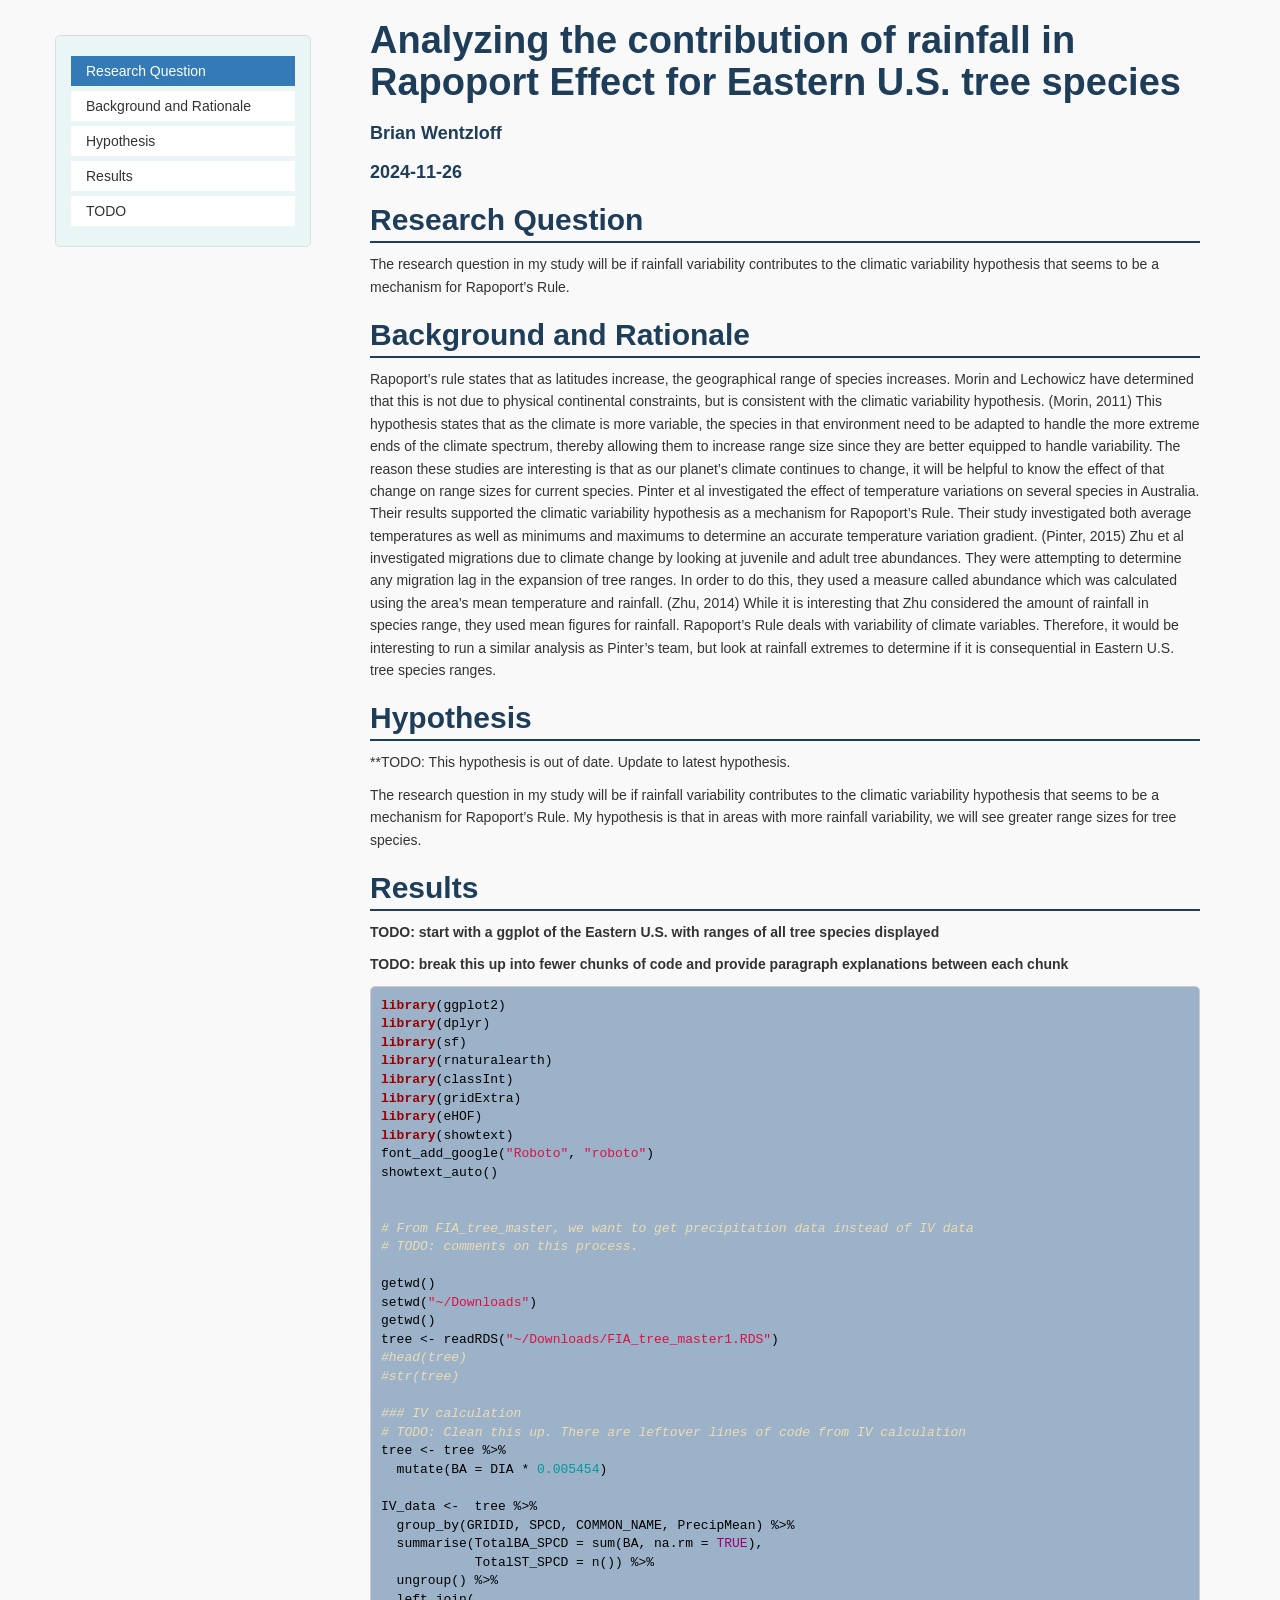
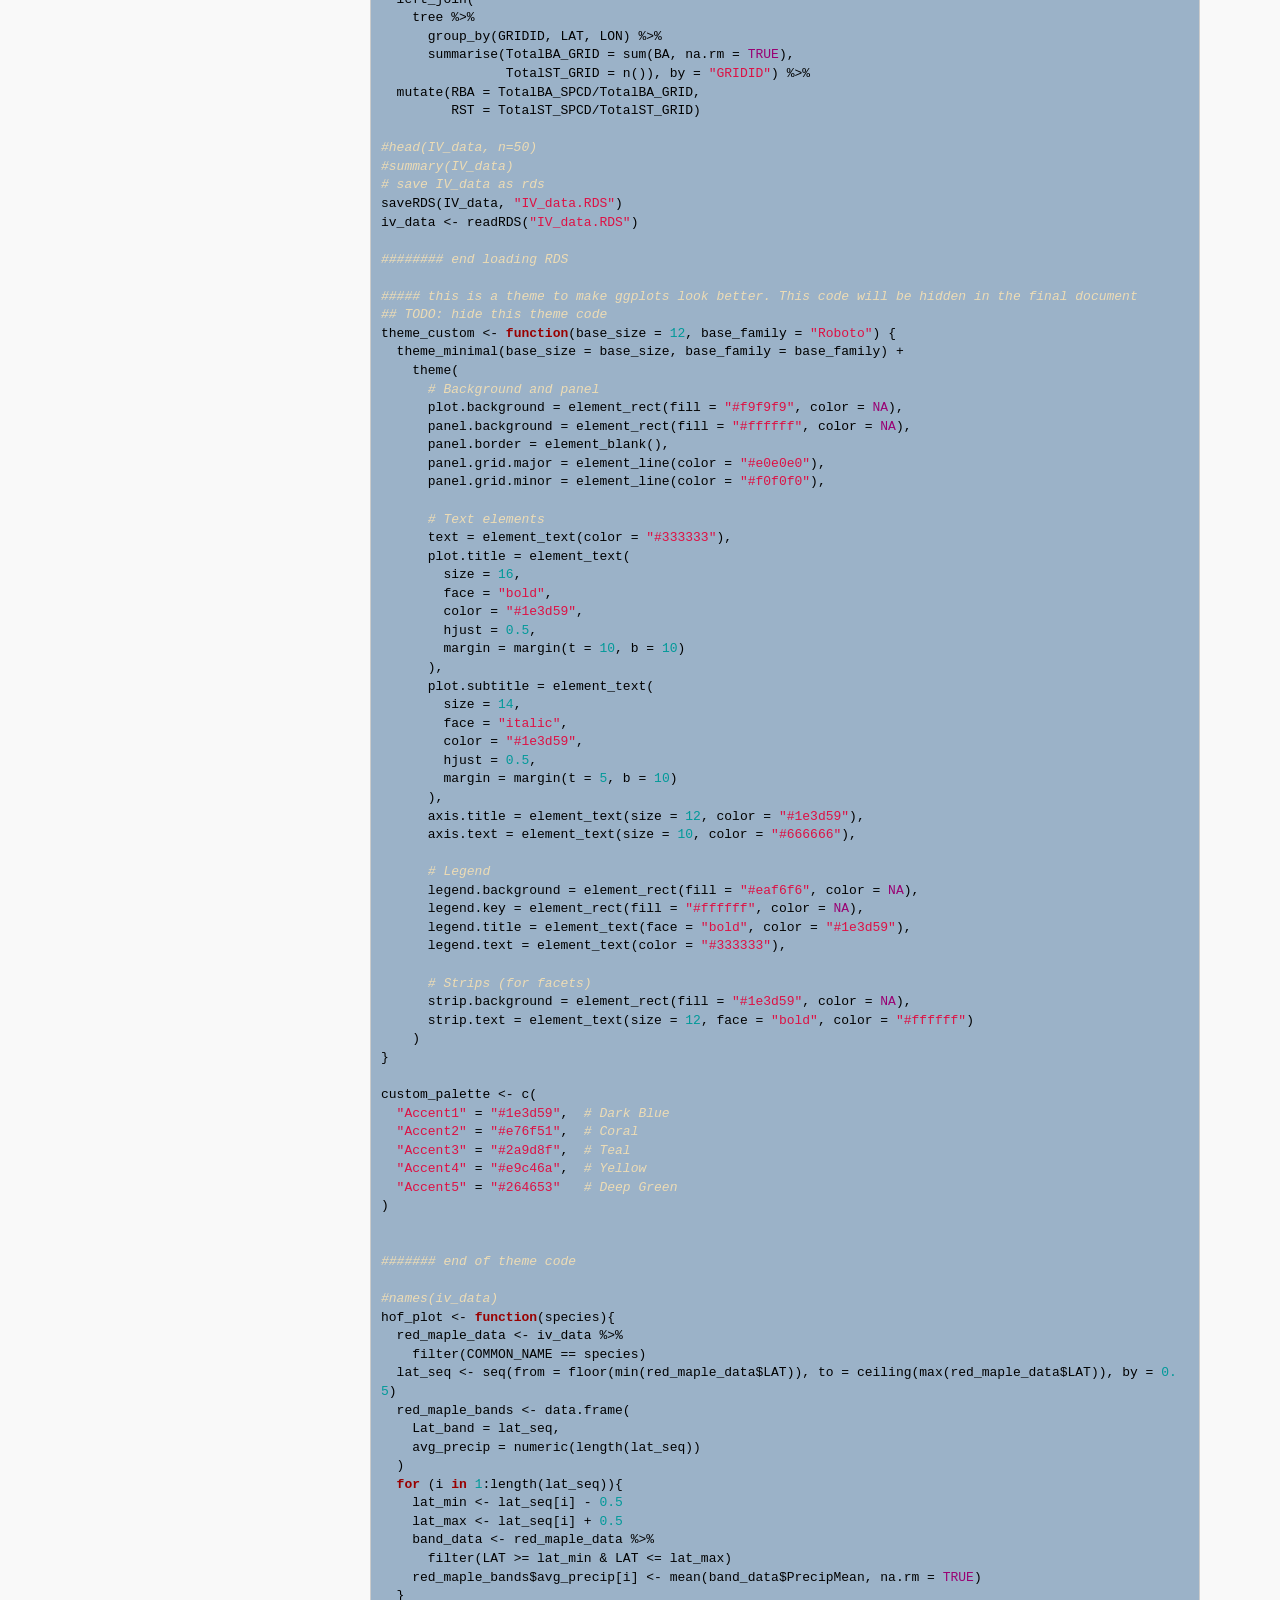
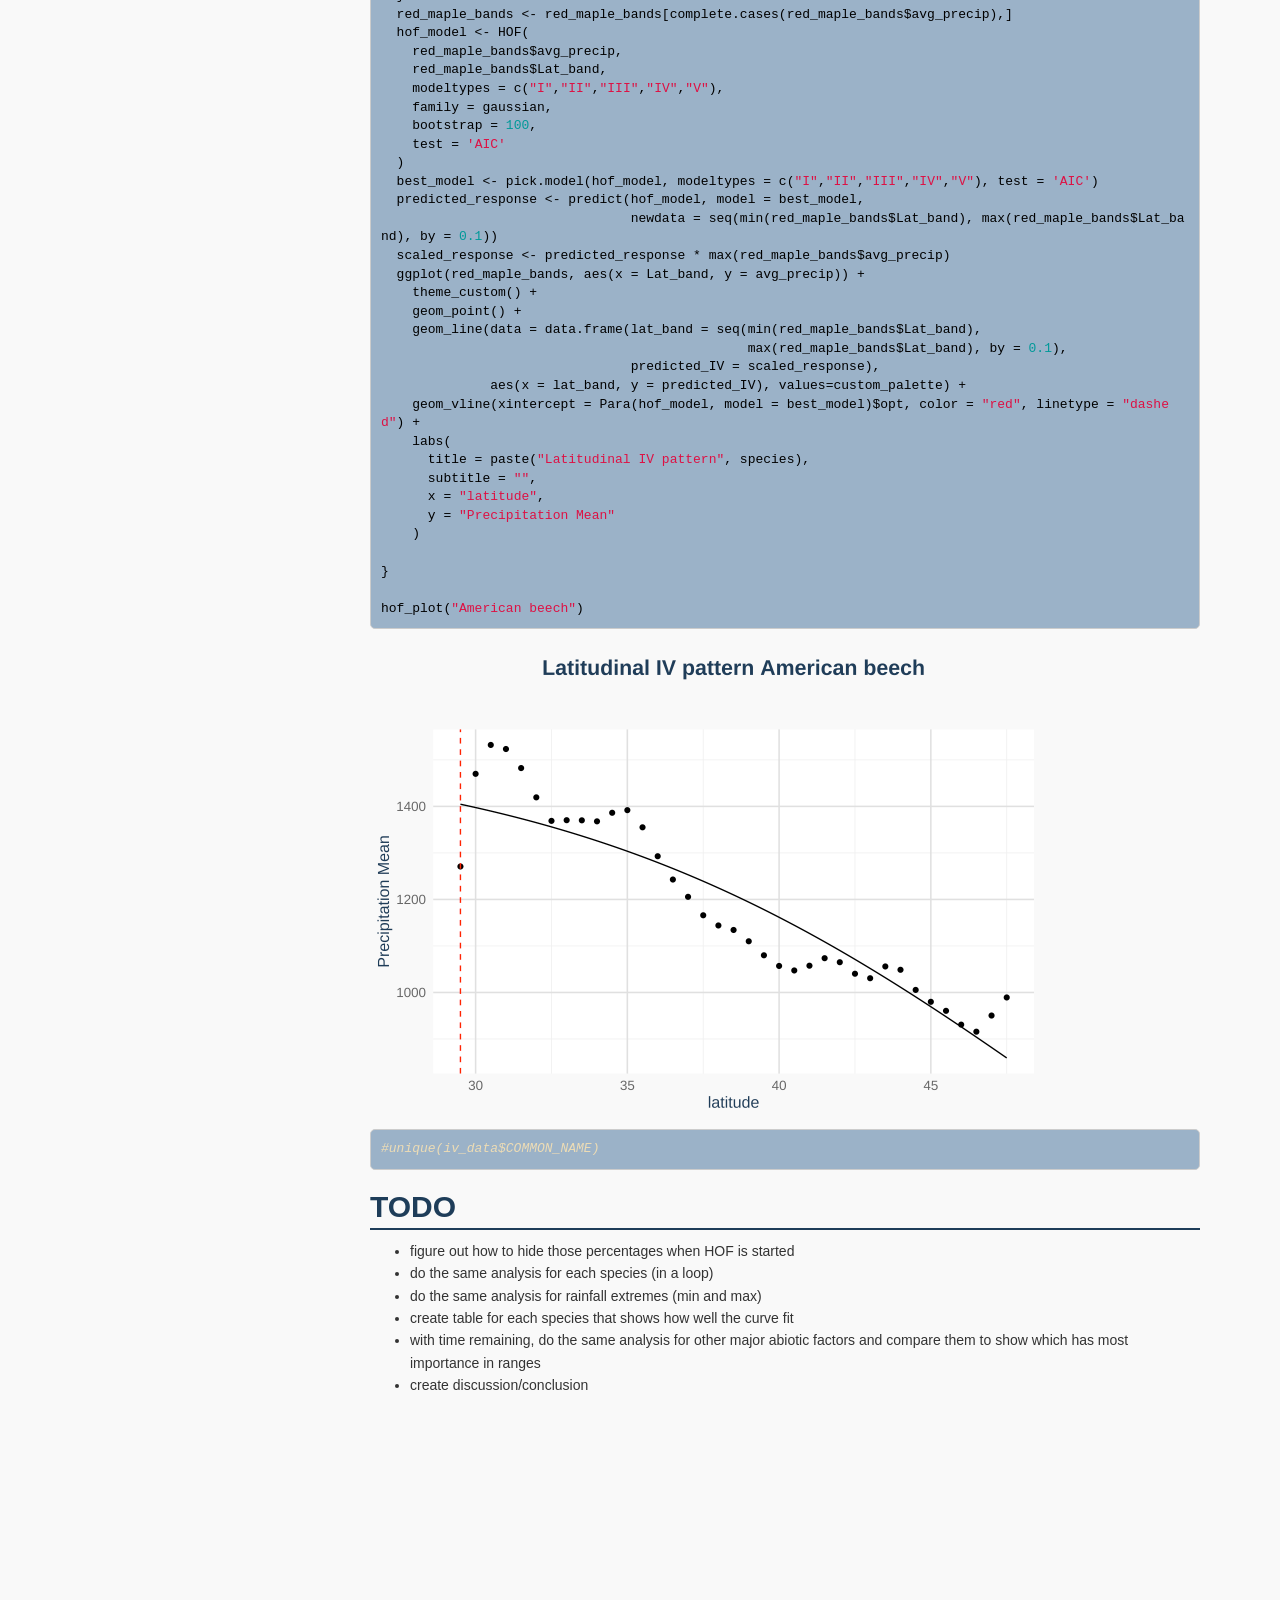
==== final-project.html @ be0e430e "Add files via upload" ====
<!DOCTYPE html>

<html>

<head>

<meta charset="utf-8" />
<meta name="generator" content="pandoc" />
<meta http-equiv="X-UA-Compatible" content="IE=EDGE" />


<meta name="author" content="Brian Wentzloff" />

<meta name="date" content="2024-11-26" />

<title>Analyzing the contribution of rainfall in Rapoport Effect for Eastern U.S. tree species</title>

<script>// Pandoc 2.9 adds attributes on both header and div. We remove the former (to
// be compatible with the behavior of Pandoc < 2.8).
document.addEventListener('DOMContentLoaded', function(e) {
  var hs = document.querySelectorAll("div.section[class*='level'] > :first-child");
  var i, h, a;
  for (i = 0; i < hs.length; i++) {
    h = hs[i];
    if (!/^h[1-6]$/i.test(h.tagName)) continue;  // it should be a header h1-h6
    a = h.attributes;
    while (a.length > 0) h.removeAttribute(a[0].name);
  }
});
</script>
<script>/*! jQuery v3.6.0 | (c) OpenJS Foundation and other contributors | jquery.org/license */
!function(e,t){"use strict";"object"==typeof module&&"object"==typeof module.exports?module.exports=e.document?t(e,!0):function(e){if(!e.document)throw new Error("jQuery requires a window with a document");return t(e)}:t(e)}("undefined"!=typeof window?window:this,function(C,e){"use strict";var t=[],r=Object.getPrototypeOf,s=t.slice,g=t.flat?function(e){return t.flat.call(e)}:function(e){return t.concat.apply([],e)},u=t.push,i=t.indexOf,n={},o=n.toString,v=n.hasOwnProperty,a=v.toString,l=a.call(Object),y={},m=function(e){return"function"==typeof e&&"number"!=typeof e.nodeType&&"function"!=typeof e.item},x=function(e){return null!=e&&e===e.window},E=C.document,c={type:!0,src:!0,nonce:!0,noModule:!0};function b(e,t,n){var r,i,o=(n=n||E).createElement("script");if(o.text=e,t)for(r in c)(i=t[r]||t.getAttribute&&t.getAttribute(r))&&o.setAttribute(r,i);n.head.appendChild(o).parentNode.removeChild(o)}function w(e){return null==e?e+"":"object"==typeof e||"function"==typeof e?n[o.call(e)]||"object":typeof e}var f="3.6.0",S=function(e,t){return new S.fn.init(e,t)};function p(e){var t=!!e&&"length"in e&&e.length,n=w(e);return!m(e)&&!x(e)&&("array"===n||0===t||"number"==typeof t&&0<t&&t-1 in e)}S.fn=S.prototype={jquery:f,constructor:S,length:0,toArray:function(){return s.call(this)},get:function(e){return null==e?s.call(this):e<0?this[e+this.length]:this[e]},pushStack:function(e){var t=S.merge(this.constructor(),e);return t.prevObject=this,t},each:function(e){return S.each(this,e)},map:function(n){return this.pushStack(S.map(this,function(e,t){return n.call(e,t,e)}))},slice:function(){return this.pushStack(s.apply(this,arguments))},first:function(){return this.eq(0)},last:function(){return this.eq(-1)},even:function(){return this.pushStack(S.grep(this,function(e,t){return(t+1)%2}))},odd:function(){return this.pushStack(S.grep(this,function(e,t){return t%2}))},eq:function(e){var t=this.length,n=+e+(e<0?t:0);return this.pushStack(0<=n&&n<t?[this[n]]:[])},end:function(){return this.prevObject||this.constructor()},push:u,sort:t.sort,splice:t.splice},S.extend=S.fn.extend=function(){var e,t,n,r,i,o,a=arguments[0]||{},s=1,u=arguments.length,l=!1;for("boolean"==typeof a&&(l=a,a=arguments[s]||{},s++),"object"==typeof a||m(a)||(a={}),s===u&&(a=this,s--);s<u;s++)if(null!=(e=arguments[s]))for(t in e)r=e[t],"__proto__"!==t&&a!==r&&(l&&r&&(S.isPlainObject(r)||(i=Array.isArray(r)))?(n=a[t],o=i&&!Array.isArray(n)?[]:i||S.isPlainObject(n)?n:{},i=!1,a[t]=S.extend(l,o,r)):void 0!==r&&(a[t]=r));return a},S.extend({expando:"jQuery"+(f+Math.random()).replace(/\D/g,""),isReady:!0,error:function(e){throw new Error(e)},noop:function(){},isPlainObject:function(e){var t,n;return!(!e||"[object Object]"!==o.call(e))&&(!(t=r(e))||"function"==typeof(n=v.call(t,"constructor")&&t.constructor)&&a.call(n)===l)},isEmptyObject:function(e){var t;for(t in e)return!1;return!0},globalEval:function(e,t,n){b(e,{nonce:t&&t.nonce},n)},each:function(e,t){var n,r=0;if(p(e)){for(n=e.length;r<n;r++)if(!1===t.call(e[r],r,e[r]))break}else for(r in e)if(!1===t.call(e[r],r,e[r]))break;return e},makeArray:function(e,t){var n=t||[];return null!=e&&(p(Object(e))?S.merge(n,"string"==typeof e?[e]:e):u.call(n,e)),n},inArray:function(e,t,n){return null==t?-1:i.call(t,e,n)},merge:function(e,t){for(var n=+t.length,r=0,i=e.length;r<n;r++)e[i++]=t[r];return e.length=i,e},grep:function(e,t,n){for(var r=[],i=0,o=e.length,a=!n;i<o;i++)!t(e[i],i)!==a&&r.push(e[i]);return r},map:function(e,t,n){var r,i,o=0,a=[];if(p(e))for(r=e.length;o<r;o++)null!=(i=t(e[o],o,n))&&a.push(i);else for(o in e)null!=(i=t(e[o],o,n))&&a.push(i);return g(a)},guid:1,support:y}),"function"==typeof Symbol&&(S.fn[Symbol.iterator]=t[Symbol.iterator]),S.each("Boolean Number String Function Array Date RegExp Object Error Symbol".split(" "),function(e,t){n["[object "+t+"]"]=t.toLowerCase()});var d=function(n){var e,d,b,o,i,h,f,g,w,u,l,T,C,a,E,v,s,c,y,S="sizzle"+1*new Date,p=n.document,k=0,r=0,m=ue(),x=ue(),A=ue(),N=ue(),j=function(e,t){return e===t&&(l=!0),0},D={}.hasOwnProperty,t=[],q=t.pop,L=t.push,H=t.push,O=t.slice,P=function(e,t){for(var n=0,r=e.length;n<r;n++)if(e[n]===t)return n;return-1},R="checked|selected|async|autofocus|autoplay|controls|defer|disabled|hidden|ismap|loop|multiple|open|readonly|required|scoped",M="[\\x20\\t\\r\\n\\f]",I="(?:\\\\[\\da-fA-F]{1,6}"+M+"?|\\\\[^\\r\\n\\f]|[\\w-]|[^\0-\\x7f])+",W="\\["+M+"*("+I+")(?:"+M+"*([*^$|!~]?=)"+M+"*(?:'((?:\\\\.|[^\\\\'])*)'|\"((?:\\\\.|[^\\\\\"])*)\"|("+I+"))|)"+M+"*\\]",F=":("+I+")(?:\\((('((?:\\\\.|[^\\\\'])*)'|\"((?:\\\\.|[^\\\\\"])*)\")|((?:\\\\.|[^\\\\()[\\]]|"+W+")*)|.*)\\)|)",B=new RegExp(M+"+","g"),$=new RegExp("^"+M+"+|((?:^|[^\\\\])(?:\\\\.)*)"+M+"+$","g"),_=new RegExp("^"+M+"*,"+M+"*"),z=new RegExp("^"+M+"*([>+~]|"+M+")"+M+"*"),U=new RegExp(M+"|>"),X=new RegExp(F),V=new RegExp("^"+I+"$"),G={ID:new RegExp("^#("+I+")"),CLASS:new RegExp("^\\.("+I+")"),TAG:new RegExp("^("+I+"|[*])"),ATTR:new RegExp("^"+W),PSEUDO:new RegExp("^"+F),CHILD:new RegExp("^:(only|first|last|nth|nth-last)-(child|of-type)(?:\\("+M+"*(even|odd|(([+-]|)(\\d*)n|)"+M+"*(?:([+-]|)"+M+"*(\\d+)|))"+M+"*\\)|)","i"),bool:new RegExp("^(?:"+R+")$","i"),needsContext:new RegExp("^"+M+"*[>+~]|:(even|odd|eq|gt|lt|nth|first|last)(?:\\("+M+"*((?:-\\d)?\\d*)"+M+"*\\)|)(?=[^-]|$)","i")},Y=/HTML$/i,Q=/^(?:input|select|textarea|button)$/i,J=/^h\d$/i,K=/^[^{]+\{\s*\[native \w/,Z=/^(?:#([\w-]+)|(\w+)|\.([\w-]+))$/,ee=/[+~]/,te=new RegExp("\\\\[\\da-fA-F]{1,6}"+M+"?|\\\\([^\\r\\n\\f])","g"),ne=function(e,t){var n="0x"+e.slice(1)-65536;return t||(n<0?String.fromCharCode(n+65536):String.fromCharCode(n>>10|55296,1023&n|56320))},re=/([\0-\x1f\x7f]|^-?\d)|^-$|[^\0-\x1f\x7f-\uFFFF\w-]/g,ie=function(e,t){return t?"\0"===e?"\ufffd":e.slice(0,-1)+"\\"+e.charCodeAt(e.length-1).toString(16)+" ":"\\"+e},oe=function(){T()},ae=be(function(e){return!0===e.disabled&&"fieldset"===e.nodeName.toLowerCase()},{dir:"parentNode",next:"legend"});try{H.apply(t=O.call(p.childNodes),p.childNodes),t[p.childNodes.length].nodeType}catch(e){H={apply:t.length?function(e,t){L.apply(e,O.call(t))}:function(e,t){var n=e.length,r=0;while(e[n++]=t[r++]);e.length=n-1}}}function se(t,e,n,r){var i,o,a,s,u,l,c,f=e&&e.ownerDocument,p=e?e.nodeType:9;if(n=n||[],"string"!=typeof t||!t||1!==p&&9!==p&&11!==p)return n;if(!r&&(T(e),e=e||C,E)){if(11!==p&&(u=Z.exec(t)))if(i=u[1]){if(9===p){if(!(a=e.getElementById(i)))return n;if(a.id===i)return n.push(a),n}else if(f&&(a=f.getElementById(i))&&y(e,a)&&a.id===i)return n.push(a),n}else{if(u[2])return H.apply(n,e.getElementsByTagName(t)),n;if((i=u[3])&&d.getElementsByClassName&&e.getElementsByClassName)return H.apply(n,e.getElementsByClassName(i)),n}if(d.qsa&&!N[t+" "]&&(!v||!v.test(t))&&(1!==p||"object"!==e.nodeName.toLowerCase())){if(c=t,f=e,1===p&&(U.test(t)||z.test(t))){(f=ee.test(t)&&ye(e.parentNode)||e)===e&&d.scope||((s=e.getAttribute("id"))?s=s.replace(re,ie):e.setAttribute("id",s=S)),o=(l=h(t)).length;while(o--)l[o]=(s?"#"+s:":scope")+" "+xe(l[o]);c=l.join(",")}try{return H.apply(n,f.querySelectorAll(c)),n}catch(e){N(t,!0)}finally{s===S&&e.removeAttribute("id")}}}return g(t.replace($,"$1"),e,n,r)}function ue(){var r=[];return function e(t,n){return r.push(t+" ")>b.cacheLength&&delete e[r.shift()],e[t+" "]=n}}function le(e){return e[S]=!0,e}function ce(e){var t=C.createElement("fieldset");try{return!!e(t)}catch(e){return!1}finally{t.parentNode&&t.parentNode.removeChild(t),t=null}}function fe(e,t){var n=e.split("|"),r=n.length;while(r--)b.attrHandle[n[r]]=t}function pe(e,t){var n=t&&e,r=n&&1===e.nodeType&&1===t.nodeType&&e.sourceIndex-t.sourceIndex;if(r)return r;if(n)while(n=n.nextSibling)if(n===t)return-1;return e?1:-1}function de(t){return function(e){return"input"===e.nodeName.toLowerCase()&&e.type===t}}function he(n){return function(e){var t=e.nodeName.toLowerCase();return("input"===t||"button"===t)&&e.type===n}}function ge(t){return function(e){return"form"in e?e.parentNode&&!1===e.disabled?"label"in e?"label"in e.parentNode?e.parentNode.disabled===t:e.disabled===t:e.isDisabled===t||e.isDisabled!==!t&&ae(e)===t:e.disabled===t:"label"in e&&e.disabled===t}}function ve(a){return le(function(o){return o=+o,le(function(e,t){var n,r=a([],e.length,o),i=r.length;while(i--)e[n=r[i]]&&(e[n]=!(t[n]=e[n]))})})}function ye(e){return e&&"undefined"!=typeof e.getElementsByTagName&&e}for(e in d=se.support={},i=se.isXML=function(e){var t=e&&e.namespaceURI,n=e&&(e.ownerDocument||e).documentElement;return!Y.test(t||n&&n.nodeName||"HTML")},T=se.setDocument=function(e){var t,n,r=e?e.ownerDocument||e:p;return r!=C&&9===r.nodeType&&r.documentElement&&(a=(C=r).documentElement,E=!i(C),p!=C&&(n=C.defaultView)&&n.top!==n&&(n.addEventListener?n.addEventListener("unload",oe,!1):n.attachEvent&&n.attachEvent("onunload",oe)),d.scope=ce(function(e){return a.appendChild(e).appendChild(C.createElement("div")),"undefined"!=typeof e.querySelectorAll&&!e.querySelectorAll(":scope fieldset div").length}),d.attributes=ce(function(e){return e.className="i",!e.getAttribute("className")}),d.getElementsByTagName=ce(function(e){return e.appendChild(C.createComment("")),!e.getElementsByTagName("*").length}),d.getElementsByClassName=K.test(C.getElementsByClassName),d.getById=ce(function(e){return a.appendChild(e).id=S,!C.getElementsByName||!C.getElementsByName(S).length}),d.getById?(b.filter.ID=function(e){var t=e.replace(te,ne);return function(e){return e.getAttribute("id")===t}},b.find.ID=function(e,t){if("undefined"!=typeof t.getElementById&&E){var n=t.getElementById(e);return n?[n]:[]}}):(b.filter.ID=function(e){var n=e.replace(te,ne);return function(e){var t="undefined"!=typeof e.getAttributeNode&&e.getAttributeNode("id");return t&&t.value===n}},b.find.ID=function(e,t){if("undefined"!=typeof t.getElementById&&E){var n,r,i,o=t.getElementById(e);if(o){if((n=o.getAttributeNode("id"))&&n.value===e)return[o];i=t.getElementsByName(e),r=0;while(o=i[r++])if((n=o.getAttributeNode("id"))&&n.value===e)return[o]}return[]}}),b.find.TAG=d.getElementsByTagName?function(e,t){return"undefined"!=typeof t.getElementsByTagName?t.getElementsByTagName(e):d.qsa?t.querySelectorAll(e):void 0}:function(e,t){var n,r=[],i=0,o=t.getElementsByTagName(e);if("*"===e){while(n=o[i++])1===n.nodeType&&r.push(n);return r}return o},b.find.CLASS=d.getElementsByClassName&&function(e,t){if("undefined"!=typeof t.getElementsByClassName&&E)return t.getElementsByClassName(e)},s=[],v=[],(d.qsa=K.test(C.querySelectorAll))&&(ce(function(e){var t;a.appendChild(e).innerHTML="<a id='"+S+"'></a><select id='"+S+"-\r\\' msallowcapture=''><option selected=''></option></select>",e.querySelectorAll("[msallowcapture^='']").length&&v.push("[*^$]="+M+"*(?:''|\"\")"),e.querySelectorAll("[selected]").length||v.push("\\["+M+"*(?:value|"+R+")"),e.querySelectorAll("[id~="+S+"-]").length||v.push("~="),(t=C.createElement("input")).setAttribute("name",""),e.appendChild(t),e.querySelectorAll("[name='']").length||v.push("\\["+M+"*name"+M+"*="+M+"*(?:''|\"\")"),e.querySelectorAll(":checked").length||v.push(":checked"),e.querySelectorAll("a#"+S+"+*").length||v.push(".#.+[+~]"),e.querySelectorAll("\\\f"),v.push("[\\r\\n\\f]")}),ce(function(e){e.innerHTML="<a href='' disabled='disabled'></a><select disabled='disabled'><option/></select>";var t=C.createElement("input");t.setAttribute("type","hidden"),e.appendChild(t).setAttribute("name","D"),e.querySelectorAll("[name=d]").length&&v.push("name"+M+"*[*^$|!~]?="),2!==e.querySelectorAll(":enabled").length&&v.push(":enabled",":disabled"),a.appendChild(e).disabled=!0,2!==e.querySelectorAll(":disabled").length&&v.push(":enabled",":disabled"),e.querySelectorAll("*,:x"),v.push(",.*:")})),(d.matchesSelector=K.test(c=a.matches||a.webkitMatchesSelector||a.mozMatchesSelector||a.oMatchesSelector||a.msMatchesSelector))&&ce(function(e){d.disconnectedMatch=c.call(e,"*"),c.call(e,"[s!='']:x"),s.push("!=",F)}),v=v.length&&new RegExp(v.join("|")),s=s.length&&new RegExp(s.join("|")),t=K.test(a.compareDocumentPosition),y=t||K.test(a.contains)?function(e,t){var n=9===e.nodeType?e.documentElement:e,r=t&&t.parentNode;return e===r||!(!r||1!==r.nodeType||!(n.contains?n.contains(r):e.compareDocumentPosition&&16&e.compareDocumentPosition(r)))}:function(e,t){if(t)while(t=t.parentNode)if(t===e)return!0;return!1},j=t?function(e,t){if(e===t)return l=!0,0;var n=!e.compareDocumentPosition-!t.compareDocumentPosition;return n||(1&(n=(e.ownerDocument||e)==(t.ownerDocument||t)?e.compareDocumentPosition(t):1)||!d.sortDetached&&t.compareDocumentPosition(e)===n?e==C||e.ownerDocument==p&&y(p,e)?-1:t==C||t.ownerDocument==p&&y(p,t)?1:u?P(u,e)-P(u,t):0:4&n?-1:1)}:function(e,t){if(e===t)return l=!0,0;var n,r=0,i=e.parentNode,o=t.parentNode,a=[e],s=[t];if(!i||!o)return e==C?-1:t==C?1:i?-1:o?1:u?P(u,e)-P(u,t):0;if(i===o)return pe(e,t);n=e;while(n=n.parentNode)a.unshift(n);n=t;while(n=n.parentNode)s.unshift(n);while(a[r]===s[r])r++;return r?pe(a[r],s[r]):a[r]==p?-1:s[r]==p?1:0}),C},se.matches=function(e,t){return se(e,null,null,t)},se.matchesSelector=function(e,t){if(T(e),d.matchesSelector&&E&&!N[t+" "]&&(!s||!s.test(t))&&(!v||!v.test(t)))try{var n=c.call(e,t);if(n||d.disconnectedMatch||e.document&&11!==e.document.nodeType)return n}catch(e){N(t,!0)}return 0<se(t,C,null,[e]).length},se.contains=function(e,t){return(e.ownerDocument||e)!=C&&T(e),y(e,t)},se.attr=function(e,t){(e.ownerDocument||e)!=C&&T(e);var n=b.attrHandle[t.toLowerCase()],r=n&&D.call(b.attrHandle,t.toLowerCase())?n(e,t,!E):void 0;return void 0!==r?r:d.attributes||!E?e.getAttribute(t):(r=e.getAttributeNode(t))&&r.specified?r.value:null},se.escape=function(e){return(e+"").replace(re,ie)},se.error=function(e){throw new Error("Syntax error, unrecognized expression: "+e)},se.uniqueSort=function(e){var t,n=[],r=0,i=0;if(l=!d.detectDuplicates,u=!d.sortStable&&e.slice(0),e.sort(j),l){while(t=e[i++])t===e[i]&&(r=n.push(i));while(r--)e.splice(n[r],1)}return u=null,e},o=se.getText=function(e){var t,n="",r=0,i=e.nodeType;if(i){if(1===i||9===i||11===i){if("string"==typeof e.textContent)return e.textContent;for(e=e.firstChild;e;e=e.nextSibling)n+=o(e)}else if(3===i||4===i)return e.nodeValue}else while(t=e[r++])n+=o(t);return n},(b=se.selectors={cacheLength:50,createPseudo:le,match:G,attrHandle:{},find:{},relative:{">":{dir:"parentNode",first:!0}," ":{dir:"parentNode"},"+":{dir:"previousSibling",first:!0},"~":{dir:"previousSibling"}},preFilter:{ATTR:function(e){return e[1]=e[1].replace(te,ne),e[3]=(e[3]||e[4]||e[5]||"").replace(te,ne),"~="===e[2]&&(e[3]=" "+e[3]+" "),e.slice(0,4)},CHILD:function(e){return e[1]=e[1].toLowerCase(),"nth"===e[1].slice(0,3)?(e[3]||se.error(e[0]),e[4]=+(e[4]?e[5]+(e[6]||1):2*("even"===e[3]||"odd"===e[3])),e[5]=+(e[7]+e[8]||"odd"===e[3])):e[3]&&se.error(e[0]),e},PSEUDO:function(e){var t,n=!e[6]&&e[2];return G.CHILD.test(e[0])?null:(e[3]?e[2]=e[4]||e[5]||"":n&&X.test(n)&&(t=h(n,!0))&&(t=n.indexOf(")",n.length-t)-n.length)&&(e[0]=e[0].slice(0,t),e[2]=n.slice(0,t)),e.slice(0,3))}},filter:{TAG:function(e){var t=e.replace(te,ne).toLowerCase();return"*"===e?function(){return!0}:function(e){return e.nodeName&&e.nodeName.toLowerCase()===t}},CLASS:function(e){var t=m[e+" "];return t||(t=new RegExp("(^|"+M+")"+e+"("+M+"|$)"))&&m(e,function(e){return t.test("string"==typeof e.className&&e.className||"undefined"!=typeof e.getAttribute&&e.getAttribute("class")||"")})},ATTR:function(n,r,i){return function(e){var t=se.attr(e,n);return null==t?"!="===r:!r||(t+="","="===r?t===i:"!="===r?t!==i:"^="===r?i&&0===t.indexOf(i):"*="===r?i&&-1<t.indexOf(i):"$="===r?i&&t.slice(-i.length)===i:"~="===r?-1<(" "+t.replace(B," ")+" ").indexOf(i):"|="===r&&(t===i||t.slice(0,i.length+1)===i+"-"))}},CHILD:function(h,e,t,g,v){var y="nth"!==h.slice(0,3),m="last"!==h.slice(-4),x="of-type"===e;return 1===g&&0===v?function(e){return!!e.parentNode}:function(e,t,n){var r,i,o,a,s,u,l=y!==m?"nextSibling":"previousSibling",c=e.parentNode,f=x&&e.nodeName.toLowerCase(),p=!n&&!x,d=!1;if(c){if(y){while(l){a=e;while(a=a[l])if(x?a.nodeName.toLowerCase()===f:1===a.nodeType)return!1;u=l="only"===h&&!u&&"nextSibling"}return!0}if(u=[m?c.firstChild:c.lastChild],m&&p){d=(s=(r=(i=(o=(a=c)[S]||(a[S]={}))[a.uniqueID]||(o[a.uniqueID]={}))[h]||[])[0]===k&&r[1])&&r[2],a=s&&c.childNodes[s];while(a=++s&&a&&a[l]||(d=s=0)||u.pop())if(1===a.nodeType&&++d&&a===e){i[h]=[k,s,d];break}}else if(p&&(d=s=(r=(i=(o=(a=e)[S]||(a[S]={}))[a.uniqueID]||(o[a.uniqueID]={}))[h]||[])[0]===k&&r[1]),!1===d)while(a=++s&&a&&a[l]||(d=s=0)||u.pop())if((x?a.nodeName.toLowerCase()===f:1===a.nodeType)&&++d&&(p&&((i=(o=a[S]||(a[S]={}))[a.uniqueID]||(o[a.uniqueID]={}))[h]=[k,d]),a===e))break;return(d-=v)===g||d%g==0&&0<=d/g}}},PSEUDO:function(e,o){var t,a=b.pseudos[e]||b.setFilters[e.toLowerCase()]||se.error("unsupported pseudo: "+e);return a[S]?a(o):1<a.length?(t=[e,e,"",o],b.setFilters.hasOwnProperty(e.toLowerCase())?le(function(e,t){var n,r=a(e,o),i=r.length;while(i--)e[n=P(e,r[i])]=!(t[n]=r[i])}):function(e){return a(e,0,t)}):a}},pseudos:{not:le(function(e){var r=[],i=[],s=f(e.replace($,"$1"));return s[S]?le(function(e,t,n,r){var i,o=s(e,null,r,[]),a=e.length;while(a--)(i=o[a])&&(e[a]=!(t[a]=i))}):function(e,t,n){return r[0]=e,s(r,null,n,i),r[0]=null,!i.pop()}}),has:le(function(t){return function(e){return 0<se(t,e).length}}),contains:le(function(t){return t=t.replace(te,ne),function(e){return-1<(e.textContent||o(e)).indexOf(t)}}),lang:le(function(n){return V.test(n||"")||se.error("unsupported lang: "+n),n=n.replace(te,ne).toLowerCase(),function(e){var t;do{if(t=E?e.lang:e.getAttribute("xml:lang")||e.getAttribute("lang"))return(t=t.toLowerCase())===n||0===t.indexOf(n+"-")}while((e=e.parentNode)&&1===e.nodeType);return!1}}),target:function(e){var t=n.location&&n.location.hash;return t&&t.slice(1)===e.id},root:function(e){return e===a},focus:function(e){return e===C.activeElement&&(!C.hasFocus||C.hasFocus())&&!!(e.type||e.href||~e.tabIndex)},enabled:ge(!1),disabled:ge(!0),checked:function(e){var t=e.nodeName.toLowerCase();return"input"===t&&!!e.checked||"option"===t&&!!e.selected},selected:function(e){return e.parentNode&&e.parentNode.selectedIndex,!0===e.selected},empty:function(e){for(e=e.firstChild;e;e=e.nextSibling)if(e.nodeType<6)return!1;return!0},parent:function(e){return!b.pseudos.empty(e)},header:function(e){return J.test(e.nodeName)},input:function(e){return Q.test(e.nodeName)},button:function(e){var t=e.nodeName.toLowerCase();return"input"===t&&"button"===e.type||"button"===t},text:function(e){var t;return"input"===e.nodeName.toLowerCase()&&"text"===e.type&&(null==(t=e.getAttribute("type"))||"text"===t.toLowerCase())},first:ve(function(){return[0]}),last:ve(function(e,t){return[t-1]}),eq:ve(function(e,t,n){return[n<0?n+t:n]}),even:ve(function(e,t){for(var n=0;n<t;n+=2)e.push(n);return e}),odd:ve(function(e,t){for(var n=1;n<t;n+=2)e.push(n);return e}),lt:ve(function(e,t,n){for(var r=n<0?n+t:t<n?t:n;0<=--r;)e.push(r);return e}),gt:ve(function(e,t,n){for(var r=n<0?n+t:n;++r<t;)e.push(r);return e})}}).pseudos.nth=b.pseudos.eq,{radio:!0,checkbox:!0,file:!0,password:!0,image:!0})b.pseudos[e]=de(e);for(e in{submit:!0,reset:!0})b.pseudos[e]=he(e);function me(){}function xe(e){for(var t=0,n=e.length,r="";t<n;t++)r+=e[t].value;return r}function be(s,e,t){var u=e.dir,l=e.next,c=l||u,f=t&&"parentNode"===c,p=r++;return e.first?function(e,t,n){while(e=e[u])if(1===e.nodeType||f)return s(e,t,n);return!1}:function(e,t,n){var r,i,o,a=[k,p];if(n){while(e=e[u])if((1===e.nodeType||f)&&s(e,t,n))return!0}else while(e=e[u])if(1===e.nodeType||f)if(i=(o=e[S]||(e[S]={}))[e.uniqueID]||(o[e.uniqueID]={}),l&&l===e.nodeName.toLowerCase())e=e[u]||e;else{if((r=i[c])&&r[0]===k&&r[1]===p)return a[2]=r[2];if((i[c]=a)[2]=s(e,t,n))return!0}return!1}}function we(i){return 1<i.length?function(e,t,n){var r=i.length;while(r--)if(!i[r](e,t,n))return!1;return!0}:i[0]}function Te(e,t,n,r,i){for(var o,a=[],s=0,u=e.length,l=null!=t;s<u;s++)(o=e[s])&&(n&&!n(o,r,i)||(a.push(o),l&&t.push(s)));return a}function Ce(d,h,g,v,y,e){return v&&!v[S]&&(v=Ce(v)),y&&!y[S]&&(y=Ce(y,e)),le(function(e,t,n,r){var i,o,a,s=[],u=[],l=t.length,c=e||function(e,t,n){for(var r=0,i=t.length;r<i;r++)se(e,t[r],n);return n}(h||"*",n.nodeType?[n]:n,[]),f=!d||!e&&h?c:Te(c,s,d,n,r),p=g?y||(e?d:l||v)?[]:t:f;if(g&&g(f,p,n,r),v){i=Te(p,u),v(i,[],n,r),o=i.length;while(o--)(a=i[o])&&(p[u[o]]=!(f[u[o]]=a))}if(e){if(y||d){if(y){i=[],o=p.length;while(o--)(a=p[o])&&i.push(f[o]=a);y(null,p=[],i,r)}o=p.length;while(o--)(a=p[o])&&-1<(i=y?P(e,a):s[o])&&(e[i]=!(t[i]=a))}}else p=Te(p===t?p.splice(l,p.length):p),y?y(null,t,p,r):H.apply(t,p)})}function Ee(e){for(var i,t,n,r=e.length,o=b.relative[e[0].type],a=o||b.relative[" "],s=o?1:0,u=be(function(e){return e===i},a,!0),l=be(function(e){return-1<P(i,e)},a,!0),c=[function(e,t,n){var r=!o&&(n||t!==w)||((i=t).nodeType?u(e,t,n):l(e,t,n));return i=null,r}];s<r;s++)if(t=b.relative[e[s].type])c=[be(we(c),t)];else{if((t=b.filter[e[s].type].apply(null,e[s].matches))[S]){for(n=++s;n<r;n++)if(b.relative[e[n].type])break;return Ce(1<s&&we(c),1<s&&xe(e.slice(0,s-1).concat({value:" "===e[s-2].type?"*":""})).replace($,"$1"),t,s<n&&Ee(e.slice(s,n)),n<r&&Ee(e=e.slice(n)),n<r&&xe(e))}c.push(t)}return we(c)}return me.prototype=b.filters=b.pseudos,b.setFilters=new me,h=se.tokenize=function(e,t){var n,r,i,o,a,s,u,l=x[e+" "];if(l)return t?0:l.slice(0);a=e,s=[],u=b.preFilter;while(a){for(o in n&&!(r=_.exec(a))||(r&&(a=a.slice(r[0].length)||a),s.push(i=[])),n=!1,(r=z.exec(a))&&(n=r.shift(),i.push({value:n,type:r[0].replace($," ")}),a=a.slice(n.length)),b.filter)!(r=G[o].exec(a))||u[o]&&!(r=u[o](r))||(n=r.shift(),i.push({value:n,type:o,matches:r}),a=a.slice(n.length));if(!n)break}return t?a.length:a?se.error(e):x(e,s).slice(0)},f=se.compile=function(e,t){var n,v,y,m,x,r,i=[],o=[],a=A[e+" "];if(!a){t||(t=h(e)),n=t.length;while(n--)(a=Ee(t[n]))[S]?i.push(a):o.push(a);(a=A(e,(v=o,m=0<(y=i).length,x=0<v.length,r=function(e,t,n,r,i){var o,a,s,u=0,l="0",c=e&&[],f=[],p=w,d=e||x&&b.find.TAG("*",i),h=k+=null==p?1:Math.random()||.1,g=d.length;for(i&&(w=t==C||t||i);l!==g&&null!=(o=d[l]);l++){if(x&&o){a=0,t||o.ownerDocument==C||(T(o),n=!E);while(s=v[a++])if(s(o,t||C,n)){r.push(o);break}i&&(k=h)}m&&((o=!s&&o)&&u--,e&&c.push(o))}if(u+=l,m&&l!==u){a=0;while(s=y[a++])s(c,f,t,n);if(e){if(0<u)while(l--)c[l]||f[l]||(f[l]=q.call(r));f=Te(f)}H.apply(r,f),i&&!e&&0<f.length&&1<u+y.length&&se.uniqueSort(r)}return i&&(k=h,w=p),c},m?le(r):r))).selector=e}return a},g=se.select=function(e,t,n,r){var i,o,a,s,u,l="function"==typeof e&&e,c=!r&&h(e=l.selector||e);if(n=n||[],1===c.length){if(2<(o=c[0]=c[0].slice(0)).length&&"ID"===(a=o[0]).type&&9===t.nodeType&&E&&b.relative[o[1].type]){if(!(t=(b.find.ID(a.matches[0].replace(te,ne),t)||[])[0]))return n;l&&(t=t.parentNode),e=e.slice(o.shift().value.length)}i=G.needsContext.test(e)?0:o.length;while(i--){if(a=o[i],b.relative[s=a.type])break;if((u=b.find[s])&&(r=u(a.matches[0].replace(te,ne),ee.test(o[0].type)&&ye(t.parentNode)||t))){if(o.splice(i,1),!(e=r.length&&xe(o)))return H.apply(n,r),n;break}}}return(l||f(e,c))(r,t,!E,n,!t||ee.test(e)&&ye(t.parentNode)||t),n},d.sortStable=S.split("").sort(j).join("")===S,d.detectDuplicates=!!l,T(),d.sortDetached=ce(function(e){return 1&e.compareDocumentPosition(C.createElement("fieldset"))}),ce(function(e){return e.innerHTML="<a href='#'></a>","#"===e.firstChild.getAttribute("href")})||fe("type|href|height|width",function(e,t,n){if(!n)return e.getAttribute(t,"type"===t.toLowerCase()?1:2)}),d.attributes&&ce(function(e){return e.innerHTML="<input/>",e.firstChild.setAttribute("value",""),""===e.firstChild.getAttribute("value")})||fe("value",function(e,t,n){if(!n&&"input"===e.nodeName.toLowerCase())return e.defaultValue}),ce(function(e){return null==e.getAttribute("disabled")})||fe(R,function(e,t,n){var r;if(!n)return!0===e[t]?t.toLowerCase():(r=e.getAttributeNode(t))&&r.specified?r.value:null}),se}(C);S.find=d,S.expr=d.selectors,S.expr[":"]=S.expr.pseudos,S.uniqueSort=S.unique=d.uniqueSort,S.text=d.getText,S.isXMLDoc=d.isXML,S.contains=d.contains,S.escapeSelector=d.escape;var h=function(e,t,n){var r=[],i=void 0!==n;while((e=e[t])&&9!==e.nodeType)if(1===e.nodeType){if(i&&S(e).is(n))break;r.push(e)}return r},T=function(e,t){for(var n=[];e;e=e.nextSibling)1===e.nodeType&&e!==t&&n.push(e);return n},k=S.expr.match.needsContext;function A(e,t){return e.nodeName&&e.nodeName.toLowerCase()===t.toLowerCase()}var N=/^<([a-z][^\/\0>:\x20\t\r\n\f]*)[\x20\t\r\n\f]*\/?>(?:<\/\1>|)$/i;function j(e,n,r){return m(n)?S.grep(e,function(e,t){return!!n.call(e,t,e)!==r}):n.nodeType?S.grep(e,function(e){return e===n!==r}):"string"!=typeof n?S.grep(e,function(e){return-1<i.call(n,e)!==r}):S.filter(n,e,r)}S.filter=function(e,t,n){var r=t[0];return n&&(e=":not("+e+")"),1===t.length&&1===r.nodeType?S.find.matchesSelector(r,e)?[r]:[]:S.find.matches(e,S.grep(t,function(e){return 1===e.nodeType}))},S.fn.extend({find:function(e){var t,n,r=this.length,i=this;if("string"!=typeof e)return this.pushStack(S(e).filter(function(){for(t=0;t<r;t++)if(S.contains(i[t],this))return!0}));for(n=this.pushStack([]),t=0;t<r;t++)S.find(e,i[t],n);return 1<r?S.uniqueSort(n):n},filter:function(e){return this.pushStack(j(this,e||[],!1))},not:function(e){return this.pushStack(j(this,e||[],!0))},is:function(e){return!!j(this,"string"==typeof e&&k.test(e)?S(e):e||[],!1).length}});var D,q=/^(?:\s*(<[\w\W]+>)[^>]*|#([\w-]+))$/;(S.fn.init=function(e,t,n){var r,i;if(!e)return this;if(n=n||D,"string"==typeof e){if(!(r="<"===e[0]&&">"===e[e.length-1]&&3<=e.length?[null,e,null]:q.exec(e))||!r[1]&&t)return!t||t.jquery?(t||n).find(e):this.constructor(t).find(e);if(r[1]){if(t=t instanceof S?t[0]:t,S.merge(this,S.parseHTML(r[1],t&&t.nodeType?t.ownerDocument||t:E,!0)),N.test(r[1])&&S.isPlainObject(t))for(r in t)m(this[r])?this[r](t[r]):this.attr(r,t[r]);return this}return(i=E.getElementById(r[2]))&&(this[0]=i,this.length=1),this}return e.nodeType?(this[0]=e,this.length=1,this):m(e)?void 0!==n.ready?n.ready(e):e(S):S.makeArray(e,this)}).prototype=S.fn,D=S(E);var L=/^(?:parents|prev(?:Until|All))/,H={children:!0,contents:!0,next:!0,prev:!0};function O(e,t){while((e=e[t])&&1!==e.nodeType);return e}S.fn.extend({has:function(e){var t=S(e,this),n=t.length;return this.filter(function(){for(var e=0;e<n;e++)if(S.contains(this,t[e]))return!0})},closest:function(e,t){var n,r=0,i=this.length,o=[],a="string"!=typeof e&&S(e);if(!k.test(e))for(;r<i;r++)for(n=this[r];n&&n!==t;n=n.parentNode)if(n.nodeType<11&&(a?-1<a.index(n):1===n.nodeType&&S.find.matchesSelector(n,e))){o.push(n);break}return this.pushStack(1<o.length?S.uniqueSort(o):o)},index:function(e){return e?"string"==typeof e?i.call(S(e),this[0]):i.call(this,e.jquery?e[0]:e):this[0]&&this[0].parentNode?this.first().prevAll().length:-1},add:function(e,t){return this.pushStack(S.uniqueSort(S.merge(this.get(),S(e,t))))},addBack:function(e){return this.add(null==e?this.prevObject:this.prevObject.filter(e))}}),S.each({parent:function(e){var t=e.parentNode;return t&&11!==t.nodeType?t:null},parents:function(e){return h(e,"parentNode")},parentsUntil:function(e,t,n){return h(e,"parentNode",n)},next:function(e){return O(e,"nextSibling")},prev:function(e){return O(e,"previousSibling")},nextAll:function(e){return h(e,"nextSibling")},prevAll:function(e){return h(e,"previousSibling")},nextUntil:function(e,t,n){return h(e,"nextSibling",n)},prevUntil:function(e,t,n){return h(e,"previousSibling",n)},siblings:function(e){return T((e.parentNode||{}).firstChild,e)},children:function(e){return T(e.firstChild)},contents:function(e){return null!=e.contentDocument&&r(e.contentDocument)?e.contentDocument:(A(e,"template")&&(e=e.content||e),S.merge([],e.childNodes))}},function(r,i){S.fn[r]=function(e,t){var n=S.map(this,i,e);return"Until"!==r.slice(-5)&&(t=e),t&&"string"==typeof t&&(n=S.filter(t,n)),1<this.length&&(H[r]||S.uniqueSort(n),L.test(r)&&n.reverse()),this.pushStack(n)}});var P=/[^\x20\t\r\n\f]+/g;function R(e){return e}function M(e){throw e}function I(e,t,n,r){var i;try{e&&m(i=e.promise)?i.call(e).done(t).fail(n):e&&m(i=e.then)?i.call(e,t,n):t.apply(void 0,[e].slice(r))}catch(e){n.apply(void 0,[e])}}S.Callbacks=function(r){var e,n;r="string"==typeof r?(e=r,n={},S.each(e.match(P)||[],function(e,t){n[t]=!0}),n):S.extend({},r);var i,t,o,a,s=[],u=[],l=-1,c=function(){for(a=a||r.once,o=i=!0;u.length;l=-1){t=u.shift();while(++l<s.length)!1===s[l].apply(t[0],t[1])&&r.stopOnFalse&&(l=s.length,t=!1)}r.memory||(t=!1),i=!1,a&&(s=t?[]:"")},f={add:function(){return s&&(t&&!i&&(l=s.length-1,u.push(t)),function n(e){S.each(e,function(e,t){m(t)?r.unique&&f.has(t)||s.push(t):t&&t.length&&"string"!==w(t)&&n(t)})}(arguments),t&&!i&&c()),this},remove:function(){return S.each(arguments,function(e,t){var n;while(-1<(n=S.inArray(t,s,n)))s.splice(n,1),n<=l&&l--}),this},has:function(e){return e?-1<S.inArray(e,s):0<s.length},empty:function(){return s&&(s=[]),this},disable:function(){return a=u=[],s=t="",this},disabled:function(){return!s},lock:function(){return a=u=[],t||i||(s=t=""),this},locked:function(){return!!a},fireWith:function(e,t){return a||(t=[e,(t=t||[]).slice?t.slice():t],u.push(t),i||c()),this},fire:function(){return f.fireWith(this,arguments),this},fired:function(){return!!o}};return f},S.extend({Deferred:function(e){var o=[["notify","progress",S.Callbacks("memory"),S.Callbacks("memory"),2],["resolve","done",S.Callbacks("once memory"),S.Callbacks("once memory"),0,"resolved"],["reject","fail",S.Callbacks("once memory"),S.Callbacks("once memory"),1,"rejected"]],i="pending",a={state:function(){return i},always:function(){return s.done(arguments).fail(arguments),this},"catch":function(e){return a.then(null,e)},pipe:function(){var i=arguments;return S.Deferred(function(r){S.each(o,function(e,t){var n=m(i[t[4]])&&i[t[4]];s[t[1]](function(){var e=n&&n.apply(this,arguments);e&&m(e.promise)?e.promise().progress(r.notify).done(r.resolve).fail(r.reject):r[t[0]+"With"](this,n?[e]:arguments)})}),i=null}).promise()},then:function(t,n,r){var u=0;function l(i,o,a,s){return function(){var n=this,r=arguments,e=function(){var e,t;if(!(i<u)){if((e=a.apply(n,r))===o.promise())throw new TypeError("Thenable self-resolution");t=e&&("object"==typeof e||"function"==typeof e)&&e.then,m(t)?s?t.call(e,l(u,o,R,s),l(u,o,M,s)):(u++,t.call(e,l(u,o,R,s),l(u,o,M,s),l(u,o,R,o.notifyWith))):(a!==R&&(n=void 0,r=[e]),(s||o.resolveWith)(n,r))}},t=s?e:function(){try{e()}catch(e){S.Deferred.exceptionHook&&S.Deferred.exceptionHook(e,t.stackTrace),u<=i+1&&(a!==M&&(n=void 0,r=[e]),o.rejectWith(n,r))}};i?t():(S.Deferred.getStackHook&&(t.stackTrace=S.Deferred.getStackHook()),C.setTimeout(t))}}return S.Deferred(function(e){o[0][3].add(l(0,e,m(r)?r:R,e.notifyWith)),o[1][3].add(l(0,e,m(t)?t:R)),o[2][3].add(l(0,e,m(n)?n:M))}).promise()},promise:function(e){return null!=e?S.extend(e,a):a}},s={};return S.each(o,function(e,t){var n=t[2],r=t[5];a[t[1]]=n.add,r&&n.add(function(){i=r},o[3-e][2].disable,o[3-e][3].disable,o[0][2].lock,o[0][3].lock),n.add(t[3].fire),s[t[0]]=function(){return s[t[0]+"With"](this===s?void 0:this,arguments),this},s[t[0]+"With"]=n.fireWith}),a.promise(s),e&&e.call(s,s),s},when:function(e){var n=arguments.length,t=n,r=Array(t),i=s.call(arguments),o=S.Deferred(),a=function(t){return function(e){r[t]=this,i[t]=1<arguments.length?s.call(arguments):e,--n||o.resolveWith(r,i)}};if(n<=1&&(I(e,o.done(a(t)).resolve,o.reject,!n),"pending"===o.state()||m(i[t]&&i[t].then)))return o.then();while(t--)I(i[t],a(t),o.reject);return o.promise()}});var W=/^(Eval|Internal|Range|Reference|Syntax|Type|URI)Error$/;S.Deferred.exceptionHook=function(e,t){C.console&&C.console.warn&&e&&W.test(e.name)&&C.console.warn("jQuery.Deferred exception: "+e.message,e.stack,t)},S.readyException=function(e){C.setTimeout(function(){throw e})};var F=S.Deferred();function B(){E.removeEventListener("DOMContentLoaded",B),C.removeEventListener("load",B),S.ready()}S.fn.ready=function(e){return F.then(e)["catch"](function(e){S.readyException(e)}),this},S.extend({isReady:!1,readyWait:1,ready:function(e){(!0===e?--S.readyWait:S.isReady)||(S.isReady=!0)!==e&&0<--S.readyWait||F.resolveWith(E,[S])}}),S.ready.then=F.then,"complete"===E.readyState||"loading"!==E.readyState&&!E.documentElement.doScroll?C.setTimeout(S.ready):(E.addEventListener("DOMContentLoaded",B),C.addEventListener("load",B));var $=function(e,t,n,r,i,o,a){var s=0,u=e.length,l=null==n;if("object"===w(n))for(s in i=!0,n)$(e,t,s,n[s],!0,o,a);else if(void 0!==r&&(i=!0,m(r)||(a=!0),l&&(a?(t.call(e,r),t=null):(l=t,t=function(e,t,n){return l.call(S(e),n)})),t))for(;s<u;s++)t(e[s],n,a?r:r.call(e[s],s,t(e[s],n)));return i?e:l?t.call(e):u?t(e[0],n):o},_=/^-ms-/,z=/-([a-z])/g;function U(e,t){return t.toUpperCase()}function X(e){return e.replace(_,"ms-").replace(z,U)}var V=function(e){return 1===e.nodeType||9===e.nodeType||!+e.nodeType};function G(){this.expando=S.expando+G.uid++}G.uid=1,G.prototype={cache:function(e){var t=e[this.expando];return t||(t={},V(e)&&(e.nodeType?e[this.expando]=t:Object.defineProperty(e,this.expando,{value:t,configurable:!0}))),t},set:function(e,t,n){var r,i=this.cache(e);if("string"==typeof t)i[X(t)]=n;else for(r in t)i[X(r)]=t[r];return i},get:function(e,t){return void 0===t?this.cache(e):e[this.expando]&&e[this.expando][X(t)]},access:function(e,t,n){return void 0===t||t&&"string"==typeof t&&void 0===n?this.get(e,t):(this.set(e,t,n),void 0!==n?n:t)},remove:function(e,t){var n,r=e[this.expando];if(void 0!==r){if(void 0!==t){n=(t=Array.isArray(t)?t.map(X):(t=X(t))in r?[t]:t.match(P)||[]).length;while(n--)delete r[t[n]]}(void 0===t||S.isEmptyObject(r))&&(e.nodeType?e[this.expando]=void 0:delete e[this.expando])}},hasData:function(e){var t=e[this.expando];return void 0!==t&&!S.isEmptyObject(t)}};var Y=new G,Q=new G,J=/^(?:\{[\w\W]*\}|\[[\w\W]*\])$/,K=/[A-Z]/g;function Z(e,t,n){var r,i;if(void 0===n&&1===e.nodeType)if(r="data-"+t.replace(K,"-$&").toLowerCase(),"string"==typeof(n=e.getAttribute(r))){try{n="true"===(i=n)||"false"!==i&&("null"===i?null:i===+i+""?+i:J.test(i)?JSON.parse(i):i)}catch(e){}Q.set(e,t,n)}else n=void 0;return n}S.extend({hasData:function(e){return Q.hasData(e)||Y.hasData(e)},data:function(e,t,n){return Q.access(e,t,n)},removeData:function(e,t){Q.remove(e,t)},_data:function(e,t,n){return Y.access(e,t,n)},_removeData:function(e,t){Y.remove(e,t)}}),S.fn.extend({data:function(n,e){var t,r,i,o=this[0],a=o&&o.attributes;if(void 0===n){if(this.length&&(i=Q.get(o),1===o.nodeType&&!Y.get(o,"hasDataAttrs"))){t=a.length;while(t--)a[t]&&0===(r=a[t].name).indexOf("data-")&&(r=X(r.slice(5)),Z(o,r,i[r]));Y.set(o,"hasDataAttrs",!0)}return i}return"object"==typeof n?this.each(function(){Q.set(this,n)}):$(this,function(e){var t;if(o&&void 0===e)return void 0!==(t=Q.get(o,n))?t:void 0!==(t=Z(o,n))?t:void 0;this.each(function(){Q.set(this,n,e)})},null,e,1<arguments.length,null,!0)},removeData:function(e){return this.each(function(){Q.remove(this,e)})}}),S.extend({queue:function(e,t,n){var r;if(e)return t=(t||"fx")+"queue",r=Y.get(e,t),n&&(!r||Array.isArray(n)?r=Y.access(e,t,S.makeArray(n)):r.push(n)),r||[]},dequeue:function(e,t){t=t||"fx";var n=S.queue(e,t),r=n.length,i=n.shift(),o=S._queueHooks(e,t);"inprogress"===i&&(i=n.shift(),r--),i&&("fx"===t&&n.unshift("inprogress"),delete o.stop,i.call(e,function(){S.dequeue(e,t)},o)),!r&&o&&o.empty.fire()},_queueHooks:function(e,t){var n=t+"queueHooks";return Y.get(e,n)||Y.access(e,n,{empty:S.Callbacks("once memory").add(function(){Y.remove(e,[t+"queue",n])})})}}),S.fn.extend({queue:function(t,n){var e=2;return"string"!=typeof t&&(n=t,t="fx",e--),arguments.length<e?S.queue(this[0],t):void 0===n?this:this.each(function(){var e=S.queue(this,t,n);S._queueHooks(this,t),"fx"===t&&"inprogress"!==e[0]&&S.dequeue(this,t)})},dequeue:function(e){return this.each(function(){S.dequeue(this,e)})},clearQueue:function(e){return this.queue(e||"fx",[])},promise:function(e,t){var n,r=1,i=S.Deferred(),o=this,a=this.length,s=function(){--r||i.resolveWith(o,[o])};"string"!=typeof e&&(t=e,e=void 0),e=e||"fx";while(a--)(n=Y.get(o[a],e+"queueHooks"))&&n.empty&&(r++,n.empty.add(s));return s(),i.promise(t)}});var ee=/[+-]?(?:\d*\.|)\d+(?:[eE][+-]?\d+|)/.source,te=new RegExp("^(?:([+-])=|)("+ee+")([a-z%]*)$","i"),ne=["Top","Right","Bottom","Left"],re=E.documentElement,ie=function(e){return S.contains(e.ownerDocument,e)},oe={composed:!0};re.getRootNode&&(ie=function(e){return S.contains(e.ownerDocument,e)||e.getRootNode(oe)===e.ownerDocument});var ae=function(e,t){return"none"===(e=t||e).style.display||""===e.style.display&&ie(e)&&"none"===S.css(e,"display")};function se(e,t,n,r){var i,o,a=20,s=r?function(){return r.cur()}:function(){return S.css(e,t,"")},u=s(),l=n&&n[3]||(S.cssNumber[t]?"":"px"),c=e.nodeType&&(S.cssNumber[t]||"px"!==l&&+u)&&te.exec(S.css(e,t));if(c&&c[3]!==l){u/=2,l=l||c[3],c=+u||1;while(a--)S.style(e,t,c+l),(1-o)*(1-(o=s()/u||.5))<=0&&(a=0),c/=o;c*=2,S.style(e,t,c+l),n=n||[]}return n&&(c=+c||+u||0,i=n[1]?c+(n[1]+1)*n[2]:+n[2],r&&(r.unit=l,r.start=c,r.end=i)),i}var ue={};function le(e,t){for(var n,r,i,o,a,s,u,l=[],c=0,f=e.length;c<f;c++)(r=e[c]).style&&(n=r.style.display,t?("none"===n&&(l[c]=Y.get(r,"display")||null,l[c]||(r.style.display="")),""===r.style.display&&ae(r)&&(l[c]=(u=a=o=void 0,a=(i=r).ownerDocument,s=i.nodeName,(u=ue[s])||(o=a.body.appendChild(a.createElement(s)),u=S.css(o,"display"),o.parentNode.removeChild(o),"none"===u&&(u="block"),ue[s]=u)))):"none"!==n&&(l[c]="none",Y.set(r,"display",n)));for(c=0;c<f;c++)null!=l[c]&&(e[c].style.display=l[c]);return e}S.fn.extend({show:function(){return le(this,!0)},hide:function(){return le(this)},toggle:function(e){return"boolean"==typeof e?e?this.show():this.hide():this.each(function(){ae(this)?S(this).show():S(this).hide()})}});var ce,fe,pe=/^(?:checkbox|radio)$/i,de=/<([a-z][^\/\0>\x20\t\r\n\f]*)/i,he=/^$|^module$|\/(?:java|ecma)script/i;ce=E.createDocumentFragment().appendChild(E.createElement("div")),(fe=E.createElement("input")).setAttribute("type","radio"),fe.setAttribute("checked","checked"),fe.setAttribute("name","t"),ce.appendChild(fe),y.checkClone=ce.cloneNode(!0).cloneNode(!0).lastChild.checked,ce.innerHTML="<textarea>x</textarea>",y.noCloneChecked=!!ce.cloneNode(!0).lastChild.defaultValue,ce.innerHTML="<option></option>",y.option=!!ce.lastChild;var ge={thead:[1,"<table>","</table>"],col:[2,"<table><colgroup>","</colgroup></table>"],tr:[2,"<table><tbody>","</tbody></table>"],td:[3,"<table><tbody><tr>","</tr></tbody></table>"],_default:[0,"",""]};function ve(e,t){var n;return n="undefined"!=typeof e.getElementsByTagName?e.getElementsByTagName(t||"*"):"undefined"!=typeof e.querySelectorAll?e.querySelectorAll(t||"*"):[],void 0===t||t&&A(e,t)?S.merge([e],n):n}function ye(e,t){for(var n=0,r=e.length;n<r;n++)Y.set(e[n],"globalEval",!t||Y.get(t[n],"globalEval"))}ge.tbody=ge.tfoot=ge.colgroup=ge.caption=ge.thead,ge.th=ge.td,y.option||(ge.optgroup=ge.option=[1,"<select multiple='multiple'>","</select>"]);var me=/<|&#?\w+;/;function xe(e,t,n,r,i){for(var o,a,s,u,l,c,f=t.createDocumentFragment(),p=[],d=0,h=e.length;d<h;d++)if((o=e[d])||0===o)if("object"===w(o))S.merge(p,o.nodeType?[o]:o);else if(me.test(o)){a=a||f.appendChild(t.createElement("div")),s=(de.exec(o)||["",""])[1].toLowerCase(),u=ge[s]||ge._default,a.innerHTML=u[1]+S.htmlPrefilter(o)+u[2],c=u[0];while(c--)a=a.lastChild;S.merge(p,a.childNodes),(a=f.firstChild).textContent=""}else p.push(t.createTextNode(o));f.textContent="",d=0;while(o=p[d++])if(r&&-1<S.inArray(o,r))i&&i.push(o);else if(l=ie(o),a=ve(f.appendChild(o),"script"),l&&ye(a),n){c=0;while(o=a[c++])he.test(o.type||"")&&n.push(o)}return f}var be=/^([^.]*)(?:\.(.+)|)/;function we(){return!0}function Te(){return!1}function Ce(e,t){return e===function(){try{return E.activeElement}catch(e){}}()==("focus"===t)}function Ee(e,t,n,r,i,o){var a,s;if("object"==typeof t){for(s in"string"!=typeof n&&(r=r||n,n=void 0),t)Ee(e,s,n,r,t[s],o);return e}if(null==r&&null==i?(i=n,r=n=void 0):null==i&&("string"==typeof n?(i=r,r=void 0):(i=r,r=n,n=void 0)),!1===i)i=Te;else if(!i)return e;return 1===o&&(a=i,(i=function(e){return S().off(e),a.apply(this,arguments)}).guid=a.guid||(a.guid=S.guid++)),e.each(function(){S.event.add(this,t,i,r,n)})}function Se(e,i,o){o?(Y.set(e,i,!1),S.event.add(e,i,{namespace:!1,handler:function(e){var t,n,r=Y.get(this,i);if(1&e.isTrigger&&this[i]){if(r.length)(S.event.special[i]||{}).delegateType&&e.stopPropagation();else if(r=s.call(arguments),Y.set(this,i,r),t=o(this,i),this[i](),r!==(n=Y.get(this,i))||t?Y.set(this,i,!1):n={},r!==n)return e.stopImmediatePropagation(),e.preventDefault(),n&&n.value}else r.length&&(Y.set(this,i,{value:S.event.trigger(S.extend(r[0],S.Event.prototype),r.slice(1),this)}),e.stopImmediatePropagation())}})):void 0===Y.get(e,i)&&S.event.add(e,i,we)}S.event={global:{},add:function(t,e,n,r,i){var o,a,s,u,l,c,f,p,d,h,g,v=Y.get(t);if(V(t)){n.handler&&(n=(o=n).handler,i=o.selector),i&&S.find.matchesSelector(re,i),n.guid||(n.guid=S.guid++),(u=v.events)||(u=v.events=Object.create(null)),(a=v.handle)||(a=v.handle=function(e){return"undefined"!=typeof S&&S.event.triggered!==e.type?S.event.dispatch.apply(t,arguments):void 0}),l=(e=(e||"").match(P)||[""]).length;while(l--)d=g=(s=be.exec(e[l])||[])[1],h=(s[2]||"").split(".").sort(),d&&(f=S.event.special[d]||{},d=(i?f.delegateType:f.bindType)||d,f=S.event.special[d]||{},c=S.extend({type:d,origType:g,data:r,handler:n,guid:n.guid,selector:i,needsContext:i&&S.expr.match.needsContext.test(i),namespace:h.join(".")},o),(p=u[d])||((p=u[d]=[]).delegateCount=0,f.setup&&!1!==f.setup.call(t,r,h,a)||t.addEventListener&&t.addEventListener(d,a)),f.add&&(f.add.call(t,c),c.handler.guid||(c.handler.guid=n.guid)),i?p.splice(p.delegateCount++,0,c):p.push(c),S.event.global[d]=!0)}},remove:function(e,t,n,r,i){var o,a,s,u,l,c,f,p,d,h,g,v=Y.hasData(e)&&Y.get(e);if(v&&(u=v.events)){l=(t=(t||"").match(P)||[""]).length;while(l--)if(d=g=(s=be.exec(t[l])||[])[1],h=(s[2]||"").split(".").sort(),d){f=S.event.special[d]||{},p=u[d=(r?f.delegateType:f.bindType)||d]||[],s=s[2]&&new RegExp("(^|\\.)"+h.join("\\.(?:.*\\.|)")+"(\\.|$)"),a=o=p.length;while(o--)c=p[o],!i&&g!==c.origType||n&&n.guid!==c.guid||s&&!s.test(c.namespace)||r&&r!==c.selector&&("**"!==r||!c.selector)||(p.splice(o,1),c.selector&&p.delegateCount--,f.remove&&f.remove.call(e,c));a&&!p.length&&(f.teardown&&!1!==f.teardown.call(e,h,v.handle)||S.removeEvent(e,d,v.handle),delete u[d])}else for(d in u)S.event.remove(e,d+t[l],n,r,!0);S.isEmptyObject(u)&&Y.remove(e,"handle events")}},dispatch:function(e){var t,n,r,i,o,a,s=new Array(arguments.length),u=S.event.fix(e),l=(Y.get(this,"events")||Object.create(null))[u.type]||[],c=S.event.special[u.type]||{};for(s[0]=u,t=1;t<arguments.length;t++)s[t]=arguments[t];if(u.delegateTarget=this,!c.preDispatch||!1!==c.preDispatch.call(this,u)){a=S.event.handlers.call(this,u,l),t=0;while((i=a[t++])&&!u.isPropagationStopped()){u.currentTarget=i.elem,n=0;while((o=i.handlers[n++])&&!u.isImmediatePropagationStopped())u.rnamespace&&!1!==o.namespace&&!u.rnamespace.test(o.namespace)||(u.handleObj=o,u.data=o.data,void 0!==(r=((S.event.special[o.origType]||{}).handle||o.handler).apply(i.elem,s))&&!1===(u.result=r)&&(u.preventDefault(),u.stopPropagation()))}return c.postDispatch&&c.postDispatch.call(this,u),u.result}},handlers:function(e,t){var n,r,i,o,a,s=[],u=t.delegateCount,l=e.target;if(u&&l.nodeType&&!("click"===e.type&&1<=e.button))for(;l!==this;l=l.parentNode||this)if(1===l.nodeType&&("click"!==e.type||!0!==l.disabled)){for(o=[],a={},n=0;n<u;n++)void 0===a[i=(r=t[n]).selector+" "]&&(a[i]=r.needsContext?-1<S(i,this).index(l):S.find(i,this,null,[l]).length),a[i]&&o.push(r);o.length&&s.push({elem:l,handlers:o})}return l=this,u<t.length&&s.push({elem:l,handlers:t.slice(u)}),s},addProp:function(t,e){Object.defineProperty(S.Event.prototype,t,{enumerable:!0,configurable:!0,get:m(e)?function(){if(this.originalEvent)return e(this.originalEvent)}:function(){if(this.originalEvent)return this.originalEvent[t]},set:function(e){Object.defineProperty(this,t,{enumerable:!0,configurable:!0,writable:!0,value:e})}})},fix:function(e){return e[S.expando]?e:new S.Event(e)},special:{load:{noBubble:!0},click:{setup:function(e){var t=this||e;return pe.test(t.type)&&t.click&&A(t,"input")&&Se(t,"click",we),!1},trigger:function(e){var t=this||e;return pe.test(t.type)&&t.click&&A(t,"input")&&Se(t,"click"),!0},_default:function(e){var t=e.target;return pe.test(t.type)&&t.click&&A(t,"input")&&Y.get(t,"click")||A(t,"a")}},beforeunload:{postDispatch:function(e){void 0!==e.result&&e.originalEvent&&(e.originalEvent.returnValue=e.result)}}}},S.removeEvent=function(e,t,n){e.removeEventListener&&e.removeEventListener(t,n)},S.Event=function(e,t){if(!(this instanceof S.Event))return new S.Event(e,t);e&&e.type?(this.originalEvent=e,this.type=e.type,this.isDefaultPrevented=e.defaultPrevented||void 0===e.defaultPrevented&&!1===e.returnValue?we:Te,this.target=e.target&&3===e.target.nodeType?e.target.parentNode:e.target,this.currentTarget=e.currentTarget,this.relatedTarget=e.relatedTarget):this.type=e,t&&S.extend(this,t),this.timeStamp=e&&e.timeStamp||Date.now(),this[S.expando]=!0},S.Event.prototype={constructor:S.Event,isDefaultPrevented:Te,isPropagationStopped:Te,isImmediatePropagationStopped:Te,isSimulated:!1,preventDefault:function(){var e=this.originalEvent;this.isDefaultPrevented=we,e&&!this.isSimulated&&e.preventDefault()},stopPropagation:function(){var e=this.originalEvent;this.isPropagationStopped=we,e&&!this.isSimulated&&e.stopPropagation()},stopImmediatePropagation:function(){var e=this.originalEvent;this.isImmediatePropagationStopped=we,e&&!this.isSimulated&&e.stopImmediatePropagation(),this.stopPropagation()}},S.each({altKey:!0,bubbles:!0,cancelable:!0,changedTouches:!0,ctrlKey:!0,detail:!0,eventPhase:!0,metaKey:!0,pageX:!0,pageY:!0,shiftKey:!0,view:!0,"char":!0,code:!0,charCode:!0,key:!0,keyCode:!0,button:!0,buttons:!0,clientX:!0,clientY:!0,offsetX:!0,offsetY:!0,pointerId:!0,pointerType:!0,screenX:!0,screenY:!0,targetTouches:!0,toElement:!0,touches:!0,which:!0},S.event.addProp),S.each({focus:"focusin",blur:"focusout"},function(e,t){S.event.special[e]={setup:function(){return Se(this,e,Ce),!1},trigger:function(){return Se(this,e),!0},_default:function(){return!0},delegateType:t}}),S.each({mouseenter:"mouseover",mouseleave:"mouseout",pointerenter:"pointerover",pointerleave:"pointerout"},function(e,i){S.event.special[e]={delegateType:i,bindType:i,handle:function(e){var t,n=e.relatedTarget,r=e.handleObj;return n&&(n===this||S.contains(this,n))||(e.type=r.origType,t=r.handler.apply(this,arguments),e.type=i),t}}}),S.fn.extend({on:function(e,t,n,r){return Ee(this,e,t,n,r)},one:function(e,t,n,r){return Ee(this,e,t,n,r,1)},off:function(e,t,n){var r,i;if(e&&e.preventDefault&&e.handleObj)return r=e.handleObj,S(e.delegateTarget).off(r.namespace?r.origType+"."+r.namespace:r.origType,r.selector,r.handler),this;if("object"==typeof e){for(i in e)this.off(i,t,e[i]);return this}return!1!==t&&"function"!=typeof t||(n=t,t=void 0),!1===n&&(n=Te),this.each(function(){S.event.remove(this,e,n,t)})}});var ke=/<script|<style|<link/i,Ae=/checked\s*(?:[^=]|=\s*.checked.)/i,Ne=/^\s*<!(?:\[CDATA\[|--)|(?:\]\]|--)>\s*$/g;function je(e,t){return A(e,"table")&&A(11!==t.nodeType?t:t.firstChild,"tr")&&S(e).children("tbody")[0]||e}function De(e){return e.type=(null!==e.getAttribute("type"))+"/"+e.type,e}function qe(e){return"true/"===(e.type||"").slice(0,5)?e.type=e.type.slice(5):e.removeAttribute("type"),e}function Le(e,t){var n,r,i,o,a,s;if(1===t.nodeType){if(Y.hasData(e)&&(s=Y.get(e).events))for(i in Y.remove(t,"handle events"),s)for(n=0,r=s[i].length;n<r;n++)S.event.add(t,i,s[i][n]);Q.hasData(e)&&(o=Q.access(e),a=S.extend({},o),Q.set(t,a))}}function He(n,r,i,o){r=g(r);var e,t,a,s,u,l,c=0,f=n.length,p=f-1,d=r[0],h=m(d);if(h||1<f&&"string"==typeof d&&!y.checkClone&&Ae.test(d))return n.each(function(e){var t=n.eq(e);h&&(r[0]=d.call(this,e,t.html())),He(t,r,i,o)});if(f&&(t=(e=xe(r,n[0].ownerDocument,!1,n,o)).firstChild,1===e.childNodes.length&&(e=t),t||o)){for(s=(a=S.map(ve(e,"script"),De)).length;c<f;c++)u=e,c!==p&&(u=S.clone(u,!0,!0),s&&S.merge(a,ve(u,"script"))),i.call(n[c],u,c);if(s)for(l=a[a.length-1].ownerDocument,S.map(a,qe),c=0;c<s;c++)u=a[c],he.test(u.type||"")&&!Y.access(u,"globalEval")&&S.contains(l,u)&&(u.src&&"module"!==(u.type||"").toLowerCase()?S._evalUrl&&!u.noModule&&S._evalUrl(u.src,{nonce:u.nonce||u.getAttribute("nonce")},l):b(u.textContent.replace(Ne,""),u,l))}return n}function Oe(e,t,n){for(var r,i=t?S.filter(t,e):e,o=0;null!=(r=i[o]);o++)n||1!==r.nodeType||S.cleanData(ve(r)),r.parentNode&&(n&&ie(r)&&ye(ve(r,"script")),r.parentNode.removeChild(r));return e}S.extend({htmlPrefilter:function(e){return e},clone:function(e,t,n){var r,i,o,a,s,u,l,c=e.cloneNode(!0),f=ie(e);if(!(y.noCloneChecked||1!==e.nodeType&&11!==e.nodeType||S.isXMLDoc(e)))for(a=ve(c),r=0,i=(o=ve(e)).length;r<i;r++)s=o[r],u=a[r],void 0,"input"===(l=u.nodeName.toLowerCase())&&pe.test(s.type)?u.checked=s.checked:"input"!==l&&"textarea"!==l||(u.defaultValue=s.defaultValue);if(t)if(n)for(o=o||ve(e),a=a||ve(c),r=0,i=o.length;r<i;r++)Le(o[r],a[r]);else Le(e,c);return 0<(a=ve(c,"script")).length&&ye(a,!f&&ve(e,"script")),c},cleanData:function(e){for(var t,n,r,i=S.event.special,o=0;void 0!==(n=e[o]);o++)if(V(n)){if(t=n[Y.expando]){if(t.events)for(r in t.events)i[r]?S.event.remove(n,r):S.removeEvent(n,r,t.handle);n[Y.expando]=void 0}n[Q.expando]&&(n[Q.expando]=void 0)}}}),S.fn.extend({detach:function(e){return Oe(this,e,!0)},remove:function(e){return Oe(this,e)},text:function(e){return $(this,function(e){return void 0===e?S.text(this):this.empty().each(function(){1!==this.nodeType&&11!==this.nodeType&&9!==this.nodeType||(this.textContent=e)})},null,e,arguments.length)},append:function(){return He(this,arguments,function(e){1!==this.nodeType&&11!==this.nodeType&&9!==this.nodeType||je(this,e).appendChild(e)})},prepend:function(){return He(this,arguments,function(e){if(1===this.nodeType||11===this.nodeType||9===this.nodeType){var t=je(this,e);t.insertBefore(e,t.firstChild)}})},before:function(){return He(this,arguments,function(e){this.parentNode&&this.parentNode.insertBefore(e,this)})},after:function(){return He(this,arguments,function(e){this.parentNode&&this.parentNode.insertBefore(e,this.nextSibling)})},empty:function(){for(var e,t=0;null!=(e=this[t]);t++)1===e.nodeType&&(S.cleanData(ve(e,!1)),e.textContent="");return this},clone:function(e,t){return e=null!=e&&e,t=null==t?e:t,this.map(function(){return S.clone(this,e,t)})},html:function(e){return $(this,function(e){var t=this[0]||{},n=0,r=this.length;if(void 0===e&&1===t.nodeType)return t.innerHTML;if("string"==typeof e&&!ke.test(e)&&!ge[(de.exec(e)||["",""])[1].toLowerCase()]){e=S.htmlPrefilter(e);try{for(;n<r;n++)1===(t=this[n]||{}).nodeType&&(S.cleanData(ve(t,!1)),t.innerHTML=e);t=0}catch(e){}}t&&this.empty().append(e)},null,e,arguments.length)},replaceWith:function(){var n=[];return He(this,arguments,function(e){var t=this.parentNode;S.inArray(this,n)<0&&(S.cleanData(ve(this)),t&&t.replaceChild(e,this))},n)}}),S.each({appendTo:"append",prependTo:"prepend",insertBefore:"before",insertAfter:"after",replaceAll:"replaceWith"},function(e,a){S.fn[e]=function(e){for(var t,n=[],r=S(e),i=r.length-1,o=0;o<=i;o++)t=o===i?this:this.clone(!0),S(r[o])[a](t),u.apply(n,t.get());return this.pushStack(n)}});var Pe=new RegExp("^("+ee+")(?!px)[a-z%]+$","i"),Re=function(e){var t=e.ownerDocument.defaultView;return t&&t.opener||(t=C),t.getComputedStyle(e)},Me=function(e,t,n){var r,i,o={};for(i in t)o[i]=e.style[i],e.style[i]=t[i];for(i in r=n.call(e),t)e.style[i]=o[i];return r},Ie=new RegExp(ne.join("|"),"i");function We(e,t,n){var r,i,o,a,s=e.style;return(n=n||Re(e))&&(""!==(a=n.getPropertyValue(t)||n[t])||ie(e)||(a=S.style(e,t)),!y.pixelBoxStyles()&&Pe.test(a)&&Ie.test(t)&&(r=s.width,i=s.minWidth,o=s.maxWidth,s.minWidth=s.maxWidth=s.width=a,a=n.width,s.width=r,s.minWidth=i,s.maxWidth=o)),void 0!==a?a+"":a}function Fe(e,t){return{get:function(){if(!e())return(this.get=t).apply(this,arguments);delete this.get}}}!function(){function e(){if(l){u.style.cssText="position:absolute;left:-11111px;width:60px;margin-top:1px;padding:0;border:0",l.style.cssText="position:relative;display:block;box-sizing:border-box;overflow:scroll;margin:auto;border:1px;padding:1px;width:60%;top:1%",re.appendChild(u).appendChild(l);var e=C.getComputedStyle(l);n="1%"!==e.top,s=12===t(e.marginLeft),l.style.right="60%",o=36===t(e.right),r=36===t(e.width),l.style.position="absolute",i=12===t(l.offsetWidth/3),re.removeChild(u),l=null}}function t(e){return Math.round(parseFloat(e))}var n,r,i,o,a,s,u=E.createElement("div"),l=E.createElement("div");l.style&&(l.style.backgroundClip="content-box",l.cloneNode(!0).style.backgroundClip="",y.clearCloneStyle="content-box"===l.style.backgroundClip,S.extend(y,{boxSizingReliable:function(){return e(),r},pixelBoxStyles:function(){return e(),o},pixelPosition:function(){return e(),n},reliableMarginLeft:function(){return e(),s},scrollboxSize:function(){return e(),i},reliableTrDimensions:function(){var e,t,n,r;return null==a&&(e=E.createElement("table"),t=E.createElement("tr"),n=E.createElement("div"),e.style.cssText="position:absolute;left:-11111px;border-collapse:separate",t.style.cssText="border:1px solid",t.style.height="1px",n.style.height="9px",n.style.display="block",re.appendChild(e).appendChild(t).appendChild(n),r=C.getComputedStyle(t),a=parseInt(r.height,10)+parseInt(r.borderTopWidth,10)+parseInt(r.borderBottomWidth,10)===t.offsetHeight,re.removeChild(e)),a}}))}();var Be=["Webkit","Moz","ms"],$e=E.createElement("div").style,_e={};function ze(e){var t=S.cssProps[e]||_e[e];return t||(e in $e?e:_e[e]=function(e){var t=e[0].toUpperCase()+e.slice(1),n=Be.length;while(n--)if((e=Be[n]+t)in $e)return e}(e)||e)}var Ue=/^(none|table(?!-c[ea]).+)/,Xe=/^--/,Ve={position:"absolute",visibility:"hidden",display:"block"},Ge={letterSpacing:"0",fontWeight:"400"};function Ye(e,t,n){var r=te.exec(t);return r?Math.max(0,r[2]-(n||0))+(r[3]||"px"):t}function Qe(e,t,n,r,i,o){var a="width"===t?1:0,s=0,u=0;if(n===(r?"border":"content"))return 0;for(;a<4;a+=2)"margin"===n&&(u+=S.css(e,n+ne[a],!0,i)),r?("content"===n&&(u-=S.css(e,"padding"+ne[a],!0,i)),"margin"!==n&&(u-=S.css(e,"border"+ne[a]+"Width",!0,i))):(u+=S.css(e,"padding"+ne[a],!0,i),"padding"!==n?u+=S.css(e,"border"+ne[a]+"Width",!0,i):s+=S.css(e,"border"+ne[a]+"Width",!0,i));return!r&&0<=o&&(u+=Math.max(0,Math.ceil(e["offset"+t[0].toUpperCase()+t.slice(1)]-o-u-s-.5))||0),u}function Je(e,t,n){var r=Re(e),i=(!y.boxSizingReliable()||n)&&"border-box"===S.css(e,"boxSizing",!1,r),o=i,a=We(e,t,r),s="offset"+t[0].toUpperCase()+t.slice(1);if(Pe.test(a)){if(!n)return a;a="auto"}return(!y.boxSizingReliable()&&i||!y.reliableTrDimensions()&&A(e,"tr")||"auto"===a||!parseFloat(a)&&"inline"===S.css(e,"display",!1,r))&&e.getClientRects().length&&(i="border-box"===S.css(e,"boxSizing",!1,r),(o=s in e)&&(a=e[s])),(a=parseFloat(a)||0)+Qe(e,t,n||(i?"border":"content"),o,r,a)+"px"}function Ke(e,t,n,r,i){return new Ke.prototype.init(e,t,n,r,i)}S.extend({cssHooks:{opacity:{get:function(e,t){if(t){var n=We(e,"opacity");return""===n?"1":n}}}},cssNumber:{animationIterationCount:!0,columnCount:!0,fillOpacity:!0,flexGrow:!0,flexShrink:!0,fontWeight:!0,gridArea:!0,gridColumn:!0,gridColumnEnd:!0,gridColumnStart:!0,gridRow:!0,gridRowEnd:!0,gridRowStart:!0,lineHeight:!0,opacity:!0,order:!0,orphans:!0,widows:!0,zIndex:!0,zoom:!0},cssProps:{},style:function(e,t,n,r){if(e&&3!==e.nodeType&&8!==e.nodeType&&e.style){var i,o,a,s=X(t),u=Xe.test(t),l=e.style;if(u||(t=ze(s)),a=S.cssHooks[t]||S.cssHooks[s],void 0===n)return a&&"get"in a&&void 0!==(i=a.get(e,!1,r))?i:l[t];"string"===(o=typeof n)&&(i=te.exec(n))&&i[1]&&(n=se(e,t,i),o="number"),null!=n&&n==n&&("number"!==o||u||(n+=i&&i[3]||(S.cssNumber[s]?"":"px")),y.clearCloneStyle||""!==n||0!==t.indexOf("background")||(l[t]="inherit"),a&&"set"in a&&void 0===(n=a.set(e,n,r))||(u?l.setProperty(t,n):l[t]=n))}},css:function(e,t,n,r){var i,o,a,s=X(t);return Xe.test(t)||(t=ze(s)),(a=S.cssHooks[t]||S.cssHooks[s])&&"get"in a&&(i=a.get(e,!0,n)),void 0===i&&(i=We(e,t,r)),"normal"===i&&t in Ge&&(i=Ge[t]),""===n||n?(o=parseFloat(i),!0===n||isFinite(o)?o||0:i):i}}),S.each(["height","width"],function(e,u){S.cssHooks[u]={get:function(e,t,n){if(t)return!Ue.test(S.css(e,"display"))||e.getClientRects().length&&e.getBoundingClientRect().width?Je(e,u,n):Me(e,Ve,function(){return Je(e,u,n)})},set:function(e,t,n){var r,i=Re(e),o=!y.scrollboxSize()&&"absolute"===i.position,a=(o||n)&&"border-box"===S.css(e,"boxSizing",!1,i),s=n?Qe(e,u,n,a,i):0;return a&&o&&(s-=Math.ceil(e["offset"+u[0].toUpperCase()+u.slice(1)]-parseFloat(i[u])-Qe(e,u,"border",!1,i)-.5)),s&&(r=te.exec(t))&&"px"!==(r[3]||"px")&&(e.style[u]=t,t=S.css(e,u)),Ye(0,t,s)}}}),S.cssHooks.marginLeft=Fe(y.reliableMarginLeft,function(e,t){if(t)return(parseFloat(We(e,"marginLeft"))||e.getBoundingClientRect().left-Me(e,{marginLeft:0},function(){return e.getBoundingClientRect().left}))+"px"}),S.each({margin:"",padding:"",border:"Width"},function(i,o){S.cssHooks[i+o]={expand:function(e){for(var t=0,n={},r="string"==typeof e?e.split(" "):[e];t<4;t++)n[i+ne[t]+o]=r[t]||r[t-2]||r[0];return n}},"margin"!==i&&(S.cssHooks[i+o].set=Ye)}),S.fn.extend({css:function(e,t){return $(this,function(e,t,n){var r,i,o={},a=0;if(Array.isArray(t)){for(r=Re(e),i=t.length;a<i;a++)o[t[a]]=S.css(e,t[a],!1,r);return o}return void 0!==n?S.style(e,t,n):S.css(e,t)},e,t,1<arguments.length)}}),((S.Tween=Ke).prototype={constructor:Ke,init:function(e,t,n,r,i,o){this.elem=e,this.prop=n,this.easing=i||S.easing._default,this.options=t,this.start=this.now=this.cur(),this.end=r,this.unit=o||(S.cssNumber[n]?"":"px")},cur:function(){var e=Ke.propHooks[this.prop];return e&&e.get?e.get(this):Ke.propHooks._default.get(this)},run:function(e){var t,n=Ke.propHooks[this.prop];return this.options.duration?this.pos=t=S.easing[this.easing](e,this.options.duration*e,0,1,this.options.duration):this.pos=t=e,this.now=(this.end-this.start)*t+this.start,this.options.step&&this.options.step.call(this.elem,this.now,this),n&&n.set?n.set(this):Ke.propHooks._default.set(this),this}}).init.prototype=Ke.prototype,(Ke.propHooks={_default:{get:function(e){var t;return 1!==e.elem.nodeType||null!=e.elem[e.prop]&&null==e.elem.style[e.prop]?e.elem[e.prop]:(t=S.css(e.elem,e.prop,""))&&"auto"!==t?t:0},set:function(e){S.fx.step[e.prop]?S.fx.step[e.prop](e):1!==e.elem.nodeType||!S.cssHooks[e.prop]&&null==e.elem.style[ze(e.prop)]?e.elem[e.prop]=e.now:S.style(e.elem,e.prop,e.now+e.unit)}}}).scrollTop=Ke.propHooks.scrollLeft={set:function(e){e.elem.nodeType&&e.elem.parentNode&&(e.elem[e.prop]=e.now)}},S.easing={linear:function(e){return e},swing:function(e){return.5-Math.cos(e*Math.PI)/2},_default:"swing"},S.fx=Ke.prototype.init,S.fx.step={};var Ze,et,tt,nt,rt=/^(?:toggle|show|hide)$/,it=/queueHooks$/;function ot(){et&&(!1===E.hidden&&C.requestAnimationFrame?C.requestAnimationFrame(ot):C.setTimeout(ot,S.fx.interval),S.fx.tick())}function at(){return C.setTimeout(function(){Ze=void 0}),Ze=Date.now()}function st(e,t){var n,r=0,i={height:e};for(t=t?1:0;r<4;r+=2-t)i["margin"+(n=ne[r])]=i["padding"+n]=e;return t&&(i.opacity=i.width=e),i}function ut(e,t,n){for(var r,i=(lt.tweeners[t]||[]).concat(lt.tweeners["*"]),o=0,a=i.length;o<a;o++)if(r=i[o].call(n,t,e))return r}function lt(o,e,t){var n,a,r=0,i=lt.prefilters.length,s=S.Deferred().always(function(){delete u.elem}),u=function(){if(a)return!1;for(var e=Ze||at(),t=Math.max(0,l.startTime+l.duration-e),n=1-(t/l.duration||0),r=0,i=l.tweens.length;r<i;r++)l.tweens[r].run(n);return s.notifyWith(o,[l,n,t]),n<1&&i?t:(i||s.notifyWith(o,[l,1,0]),s.resolveWith(o,[l]),!1)},l=s.promise({elem:o,props:S.extend({},e),opts:S.extend(!0,{specialEasing:{},easing:S.easing._default},t),originalProperties:e,originalOptions:t,startTime:Ze||at(),duration:t.duration,tweens:[],createTween:function(e,t){var n=S.Tween(o,l.opts,e,t,l.opts.specialEasing[e]||l.opts.easing);return l.tweens.push(n),n},stop:function(e){var t=0,n=e?l.tweens.length:0;if(a)return this;for(a=!0;t<n;t++)l.tweens[t].run(1);return e?(s.notifyWith(o,[l,1,0]),s.resolveWith(o,[l,e])):s.rejectWith(o,[l,e]),this}}),c=l.props;for(!function(e,t){var n,r,i,o,a;for(n in e)if(i=t[r=X(n)],o=e[n],Array.isArray(o)&&(i=o[1],o=e[n]=o[0]),n!==r&&(e[r]=o,delete e[n]),(a=S.cssHooks[r])&&"expand"in a)for(n in o=a.expand(o),delete e[r],o)n in e||(e[n]=o[n],t[n]=i);else t[r]=i}(c,l.opts.specialEasing);r<i;r++)if(n=lt.prefilters[r].call(l,o,c,l.opts))return m(n.stop)&&(S._queueHooks(l.elem,l.opts.queue).stop=n.stop.bind(n)),n;return S.map(c,ut,l),m(l.opts.start)&&l.opts.start.call(o,l),l.progress(l.opts.progress).done(l.opts.done,l.opts.complete).fail(l.opts.fail).always(l.opts.always),S.fx.timer(S.extend(u,{elem:o,anim:l,queue:l.opts.queue})),l}S.Animation=S.extend(lt,{tweeners:{"*":[function(e,t){var n=this.createTween(e,t);return se(n.elem,e,te.exec(t),n),n}]},tweener:function(e,t){m(e)?(t=e,e=["*"]):e=e.match(P);for(var n,r=0,i=e.length;r<i;r++)n=e[r],lt.tweeners[n]=lt.tweeners[n]||[],lt.tweeners[n].unshift(t)},prefilters:[function(e,t,n){var r,i,o,a,s,u,l,c,f="width"in t||"height"in t,p=this,d={},h=e.style,g=e.nodeType&&ae(e),v=Y.get(e,"fxshow");for(r in n.queue||(null==(a=S._queueHooks(e,"fx")).unqueued&&(a.unqueued=0,s=a.empty.fire,a.empty.fire=function(){a.unqueued||s()}),a.unqueued++,p.always(function(){p.always(function(){a.unqueued--,S.queue(e,"fx").length||a.empty.fire()})})),t)if(i=t[r],rt.test(i)){if(delete t[r],o=o||"toggle"===i,i===(g?"hide":"show")){if("show"!==i||!v||void 0===v[r])continue;g=!0}d[r]=v&&v[r]||S.style(e,r)}if((u=!S.isEmptyObject(t))||!S.isEmptyObject(d))for(r in f&&1===e.nodeType&&(n.overflow=[h.overflow,h.overflowX,h.overflowY],null==(l=v&&v.display)&&(l=Y.get(e,"display")),"none"===(c=S.css(e,"display"))&&(l?c=l:(le([e],!0),l=e.style.display||l,c=S.css(e,"display"),le([e]))),("inline"===c||"inline-block"===c&&null!=l)&&"none"===S.css(e,"float")&&(u||(p.done(function(){h.display=l}),null==l&&(c=h.display,l="none"===c?"":c)),h.display="inline-block")),n.overflow&&(h.overflow="hidden",p.always(function(){h.overflow=n.overflow[0],h.overflowX=n.overflow[1],h.overflowY=n.overflow[2]})),u=!1,d)u||(v?"hidden"in v&&(g=v.hidden):v=Y.access(e,"fxshow",{display:l}),o&&(v.hidden=!g),g&&le([e],!0),p.done(function(){for(r in g||le([e]),Y.remove(e,"fxshow"),d)S.style(e,r,d[r])})),u=ut(g?v[r]:0,r,p),r in v||(v[r]=u.start,g&&(u.end=u.start,u.start=0))}],prefilter:function(e,t){t?lt.prefilters.unshift(e):lt.prefilters.push(e)}}),S.speed=function(e,t,n){var r=e&&"object"==typeof e?S.extend({},e):{complete:n||!n&&t||m(e)&&e,duration:e,easing:n&&t||t&&!m(t)&&t};return S.fx.off?r.duration=0:"number"!=typeof r.duration&&(r.duration in S.fx.speeds?r.duration=S.fx.speeds[r.duration]:r.duration=S.fx.speeds._default),null!=r.queue&&!0!==r.queue||(r.queue="fx"),r.old=r.complete,r.complete=function(){m(r.old)&&r.old.call(this),r.queue&&S.dequeue(this,r.queue)},r},S.fn.extend({fadeTo:function(e,t,n,r){return this.filter(ae).css("opacity",0).show().end().animate({opacity:t},e,n,r)},animate:function(t,e,n,r){var i=S.isEmptyObject(t),o=S.speed(e,n,r),a=function(){var e=lt(this,S.extend({},t),o);(i||Y.get(this,"finish"))&&e.stop(!0)};return a.finish=a,i||!1===o.queue?this.each(a):this.queue(o.queue,a)},stop:function(i,e,o){var a=function(e){var t=e.stop;delete e.stop,t(o)};return"string"!=typeof i&&(o=e,e=i,i=void 0),e&&this.queue(i||"fx",[]),this.each(function(){var e=!0,t=null!=i&&i+"queueHooks",n=S.timers,r=Y.get(this);if(t)r[t]&&r[t].stop&&a(r[t]);else for(t in r)r[t]&&r[t].stop&&it.test(t)&&a(r[t]);for(t=n.length;t--;)n[t].elem!==this||null!=i&&n[t].queue!==i||(n[t].anim.stop(o),e=!1,n.splice(t,1));!e&&o||S.dequeue(this,i)})},finish:function(a){return!1!==a&&(a=a||"fx"),this.each(function(){var e,t=Y.get(this),n=t[a+"queue"],r=t[a+"queueHooks"],i=S.timers,o=n?n.length:0;for(t.finish=!0,S.queue(this,a,[]),r&&r.stop&&r.stop.call(this,!0),e=i.length;e--;)i[e].elem===this&&i[e].queue===a&&(i[e].anim.stop(!0),i.splice(e,1));for(e=0;e<o;e++)n[e]&&n[e].finish&&n[e].finish.call(this);delete t.finish})}}),S.each(["toggle","show","hide"],function(e,r){var i=S.fn[r];S.fn[r]=function(e,t,n){return null==e||"boolean"==typeof e?i.apply(this,arguments):this.animate(st(r,!0),e,t,n)}}),S.each({slideDown:st("show"),slideUp:st("hide"),slideToggle:st("toggle"),fadeIn:{opacity:"show"},fadeOut:{opacity:"hide"},fadeToggle:{opacity:"toggle"}},function(e,r){S.fn[e]=function(e,t,n){return this.animate(r,e,t,n)}}),S.timers=[],S.fx.tick=function(){var e,t=0,n=S.timers;for(Ze=Date.now();t<n.length;t++)(e=n[t])()||n[t]!==e||n.splice(t--,1);n.length||S.fx.stop(),Ze=void 0},S.fx.timer=function(e){S.timers.push(e),S.fx.start()},S.fx.interval=13,S.fx.start=function(){et||(et=!0,ot())},S.fx.stop=function(){et=null},S.fx.speeds={slow:600,fast:200,_default:400},S.fn.delay=function(r,e){return r=S.fx&&S.fx.speeds[r]||r,e=e||"fx",this.queue(e,function(e,t){var n=C.setTimeout(e,r);t.stop=function(){C.clearTimeout(n)}})},tt=E.createElement("input"),nt=E.createElement("select").appendChild(E.createElement("option")),tt.type="checkbox",y.checkOn=""!==tt.value,y.optSelected=nt.selected,(tt=E.createElement("input")).value="t",tt.type="radio",y.radioValue="t"===tt.value;var ct,ft=S.expr.attrHandle;S.fn.extend({attr:function(e,t){return $(this,S.attr,e,t,1<arguments.length)},removeAttr:function(e){return this.each(function(){S.removeAttr(this,e)})}}),S.extend({attr:function(e,t,n){var r,i,o=e.nodeType;if(3!==o&&8!==o&&2!==o)return"undefined"==typeof e.getAttribute?S.prop(e,t,n):(1===o&&S.isXMLDoc(e)||(i=S.attrHooks[t.toLowerCase()]||(S.expr.match.bool.test(t)?ct:void 0)),void 0!==n?null===n?void S.removeAttr(e,t):i&&"set"in i&&void 0!==(r=i.set(e,n,t))?r:(e.setAttribute(t,n+""),n):i&&"get"in i&&null!==(r=i.get(e,t))?r:null==(r=S.find.attr(e,t))?void 0:r)},attrHooks:{type:{set:function(e,t){if(!y.radioValue&&"radio"===t&&A(e,"input")){var n=e.value;return e.setAttribute("type",t),n&&(e.value=n),t}}}},removeAttr:function(e,t){var n,r=0,i=t&&t.match(P);if(i&&1===e.nodeType)while(n=i[r++])e.removeAttribute(n)}}),ct={set:function(e,t,n){return!1===t?S.removeAttr(e,n):e.setAttribute(n,n),n}},S.each(S.expr.match.bool.source.match(/\w+/g),function(e,t){var a=ft[t]||S.find.attr;ft[t]=function(e,t,n){var r,i,o=t.toLowerCase();return n||(i=ft[o],ft[o]=r,r=null!=a(e,t,n)?o:null,ft[o]=i),r}});var pt=/^(?:input|select|textarea|button)$/i,dt=/^(?:a|area)$/i;function ht(e){return(e.match(P)||[]).join(" ")}function gt(e){return e.getAttribute&&e.getAttribute("class")||""}function vt(e){return Array.isArray(e)?e:"string"==typeof e&&e.match(P)||[]}S.fn.extend({prop:function(e,t){return $(this,S.prop,e,t,1<arguments.length)},removeProp:function(e){return this.each(function(){delete this[S.propFix[e]||e]})}}),S.extend({prop:function(e,t,n){var r,i,o=e.nodeType;if(3!==o&&8!==o&&2!==o)return 1===o&&S.isXMLDoc(e)||(t=S.propFix[t]||t,i=S.propHooks[t]),void 0!==n?i&&"set"in i&&void 0!==(r=i.set(e,n,t))?r:e[t]=n:i&&"get"in i&&null!==(r=i.get(e,t))?r:e[t]},propHooks:{tabIndex:{get:function(e){var t=S.find.attr(e,"tabindex");return t?parseInt(t,10):pt.test(e.nodeName)||dt.test(e.nodeName)&&e.href?0:-1}}},propFix:{"for":"htmlFor","class":"className"}}),y.optSelected||(S.propHooks.selected={get:function(e){var t=e.parentNode;return t&&t.parentNode&&t.parentNode.selectedIndex,null},set:function(e){var t=e.parentNode;t&&(t.selectedIndex,t.parentNode&&t.parentNode.selectedIndex)}}),S.each(["tabIndex","readOnly","maxLength","cellSpacing","cellPadding","rowSpan","colSpan","useMap","frameBorder","contentEditable"],function(){S.propFix[this.toLowerCase()]=this}),S.fn.extend({addClass:function(t){var e,n,r,i,o,a,s,u=0;if(m(t))return this.each(function(e){S(this).addClass(t.call(this,e,gt(this)))});if((e=vt(t)).length)while(n=this[u++])if(i=gt(n),r=1===n.nodeType&&" "+ht(i)+" "){a=0;while(o=e[a++])r.indexOf(" "+o+" ")<0&&(r+=o+" ");i!==(s=ht(r))&&n.setAttribute("class",s)}return this},removeClass:function(t){var e,n,r,i,o,a,s,u=0;if(m(t))return this.each(function(e){S(this).removeClass(t.call(this,e,gt(this)))});if(!arguments.length)return this.attr("class","");if((e=vt(t)).length)while(n=this[u++])if(i=gt(n),r=1===n.nodeType&&" "+ht(i)+" "){a=0;while(o=e[a++])while(-1<r.indexOf(" "+o+" "))r=r.replace(" "+o+" "," ");i!==(s=ht(r))&&n.setAttribute("class",s)}return this},toggleClass:function(i,t){var o=typeof i,a="string"===o||Array.isArray(i);return"boolean"==typeof t&&a?t?this.addClass(i):this.removeClass(i):m(i)?this.each(function(e){S(this).toggleClass(i.call(this,e,gt(this),t),t)}):this.each(function(){var e,t,n,r;if(a){t=0,n=S(this),r=vt(i);while(e=r[t++])n.hasClass(e)?n.removeClass(e):n.addClass(e)}else void 0!==i&&"boolean"!==o||((e=gt(this))&&Y.set(this,"__className__",e),this.setAttribute&&this.setAttribute("class",e||!1===i?"":Y.get(this,"__className__")||""))})},hasClass:function(e){var t,n,r=0;t=" "+e+" ";while(n=this[r++])if(1===n.nodeType&&-1<(" "+ht(gt(n))+" ").indexOf(t))return!0;return!1}});var yt=/\r/g;S.fn.extend({val:function(n){var r,e,i,t=this[0];return arguments.length?(i=m(n),this.each(function(e){var t;1===this.nodeType&&(null==(t=i?n.call(this,e,S(this).val()):n)?t="":"number"==typeof t?t+="":Array.isArray(t)&&(t=S.map(t,function(e){return null==e?"":e+""})),(r=S.valHooks[this.type]||S.valHooks[this.nodeName.toLowerCase()])&&"set"in r&&void 0!==r.set(this,t,"value")||(this.value=t))})):t?(r=S.valHooks[t.type]||S.valHooks[t.nodeName.toLowerCase()])&&"get"in r&&void 0!==(e=r.get(t,"value"))?e:"string"==typeof(e=t.value)?e.replace(yt,""):null==e?"":e:void 0}}),S.extend({valHooks:{option:{get:function(e){var t=S.find.attr(e,"value");return null!=t?t:ht(S.text(e))}},select:{get:function(e){var t,n,r,i=e.options,o=e.selectedIndex,a="select-one"===e.type,s=a?null:[],u=a?o+1:i.length;for(r=o<0?u:a?o:0;r<u;r++)if(((n=i[r]).selected||r===o)&&!n.disabled&&(!n.parentNode.disabled||!A(n.parentNode,"optgroup"))){if(t=S(n).val(),a)return t;s.push(t)}return s},set:function(e,t){var n,r,i=e.options,o=S.makeArray(t),a=i.length;while(a--)((r=i[a]).selected=-1<S.inArray(S.valHooks.option.get(r),o))&&(n=!0);return n||(e.selectedIndex=-1),o}}}}),S.each(["radio","checkbox"],function(){S.valHooks[this]={set:function(e,t){if(Array.isArray(t))return e.checked=-1<S.inArray(S(e).val(),t)}},y.checkOn||(S.valHooks[this].get=function(e){return null===e.getAttribute("value")?"on":e.value})}),y.focusin="onfocusin"in C;var mt=/^(?:focusinfocus|focusoutblur)$/,xt=function(e){e.stopPropagation()};S.extend(S.event,{trigger:function(e,t,n,r){var i,o,a,s,u,l,c,f,p=[n||E],d=v.call(e,"type")?e.type:e,h=v.call(e,"namespace")?e.namespace.split("."):[];if(o=f=a=n=n||E,3!==n.nodeType&&8!==n.nodeType&&!mt.test(d+S.event.triggered)&&(-1<d.indexOf(".")&&(d=(h=d.split(".")).shift(),h.sort()),u=d.indexOf(":")<0&&"on"+d,(e=e[S.expando]?e:new S.Event(d,"object"==typeof e&&e)).isTrigger=r?2:3,e.namespace=h.join("."),e.rnamespace=e.namespace?new RegExp("(^|\\.)"+h.join("\\.(?:.*\\.|)")+"(\\.|$)"):null,e.result=void 0,e.target||(e.target=n),t=null==t?[e]:S.makeArray(t,[e]),c=S.event.special[d]||{},r||!c.trigger||!1!==c.trigger.apply(n,t))){if(!r&&!c.noBubble&&!x(n)){for(s=c.delegateType||d,mt.test(s+d)||(o=o.parentNode);o;o=o.parentNode)p.push(o),a=o;a===(n.ownerDocument||E)&&p.push(a.defaultView||a.parentWindow||C)}i=0;while((o=p[i++])&&!e.isPropagationStopped())f=o,e.type=1<i?s:c.bindType||d,(l=(Y.get(o,"events")||Object.create(null))[e.type]&&Y.get(o,"handle"))&&l.apply(o,t),(l=u&&o[u])&&l.apply&&V(o)&&(e.result=l.apply(o,t),!1===e.result&&e.preventDefault());return e.type=d,r||e.isDefaultPrevented()||c._default&&!1!==c._default.apply(p.pop(),t)||!V(n)||u&&m(n[d])&&!x(n)&&((a=n[u])&&(n[u]=null),S.event.triggered=d,e.isPropagationStopped()&&f.addEventListener(d,xt),n[d](),e.isPropagationStopped()&&f.removeEventListener(d,xt),S.event.triggered=void 0,a&&(n[u]=a)),e.result}},simulate:function(e,t,n){var r=S.extend(new S.Event,n,{type:e,isSimulated:!0});S.event.trigger(r,null,t)}}),S.fn.extend({trigger:function(e,t){return this.each(function(){S.event.trigger(e,t,this)})},triggerHandler:function(e,t){var n=this[0];if(n)return S.event.trigger(e,t,n,!0)}}),y.focusin||S.each({focus:"focusin",blur:"focusout"},function(n,r){var i=function(e){S.event.simulate(r,e.target,S.event.fix(e))};S.event.special[r]={setup:function(){var e=this.ownerDocument||this.document||this,t=Y.access(e,r);t||e.addEventListener(n,i,!0),Y.access(e,r,(t||0)+1)},teardown:function(){var e=this.ownerDocument||this.document||this,t=Y.access(e,r)-1;t?Y.access(e,r,t):(e.removeEventListener(n,i,!0),Y.remove(e,r))}}});var bt=C.location,wt={guid:Date.now()},Tt=/\?/;S.parseXML=function(e){var t,n;if(!e||"string"!=typeof e)return null;try{t=(new C.DOMParser).parseFromString(e,"text/xml")}catch(e){}return n=t&&t.getElementsByTagName("parsererror")[0],t&&!n||S.error("Invalid XML: "+(n?S.map(n.childNodes,function(e){return e.textContent}).join("\n"):e)),t};var Ct=/\[\]$/,Et=/\r?\n/g,St=/^(?:submit|button|image|reset|file)$/i,kt=/^(?:input|select|textarea|keygen)/i;function At(n,e,r,i){var t;if(Array.isArray(e))S.each(e,function(e,t){r||Ct.test(n)?i(n,t):At(n+"["+("object"==typeof t&&null!=t?e:"")+"]",t,r,i)});else if(r||"object"!==w(e))i(n,e);else for(t in e)At(n+"["+t+"]",e[t],r,i)}S.param=function(e,t){var n,r=[],i=function(e,t){var n=m(t)?t():t;r[r.length]=encodeURIComponent(e)+"="+encodeURIComponent(null==n?"":n)};if(null==e)return"";if(Array.isArray(e)||e.jquery&&!S.isPlainObject(e))S.each(e,function(){i(this.name,this.value)});else for(n in e)At(n,e[n],t,i);return r.join("&")},S.fn.extend({serialize:function(){return S.param(this.serializeArray())},serializeArray:function(){return this.map(function(){var e=S.prop(this,"elements");return e?S.makeArray(e):this}).filter(function(){var e=this.type;return this.name&&!S(this).is(":disabled")&&kt.test(this.nodeName)&&!St.test(e)&&(this.checked||!pe.test(e))}).map(function(e,t){var n=S(this).val();return null==n?null:Array.isArray(n)?S.map(n,function(e){return{name:t.name,value:e.replace(Et,"\r\n")}}):{name:t.name,value:n.replace(Et,"\r\n")}}).get()}});var Nt=/%20/g,jt=/#.*$/,Dt=/([?&])_=[^&]*/,qt=/^(.*?):[ \t]*([^\r\n]*)$/gm,Lt=/^(?:GET|HEAD)$/,Ht=/^\/\//,Ot={},Pt={},Rt="*/".concat("*"),Mt=E.createElement("a");function It(o){return function(e,t){"string"!=typeof e&&(t=e,e="*");var n,r=0,i=e.toLowerCase().match(P)||[];if(m(t))while(n=i[r++])"+"===n[0]?(n=n.slice(1)||"*",(o[n]=o[n]||[]).unshift(t)):(o[n]=o[n]||[]).push(t)}}function Wt(t,i,o,a){var s={},u=t===Pt;function l(e){var r;return s[e]=!0,S.each(t[e]||[],function(e,t){var n=t(i,o,a);return"string"!=typeof n||u||s[n]?u?!(r=n):void 0:(i.dataTypes.unshift(n),l(n),!1)}),r}return l(i.dataTypes[0])||!s["*"]&&l("*")}function Ft(e,t){var n,r,i=S.ajaxSettings.flatOptions||{};for(n in t)void 0!==t[n]&&((i[n]?e:r||(r={}))[n]=t[n]);return r&&S.extend(!0,e,r),e}Mt.href=bt.href,S.extend({active:0,lastModified:{},etag:{},ajaxSettings:{url:bt.href,type:"GET",isLocal:/^(?:about|app|app-storage|.+-extension|file|res|widget):$/.test(bt.protocol),global:!0,processData:!0,async:!0,contentType:"application/x-www-form-urlencoded; charset=UTF-8",accepts:{"*":Rt,text:"text/plain",html:"text/html",xml:"application/xml, text/xml",json:"application/json, text/javascript"},contents:{xml:/\bxml\b/,html:/\bhtml/,json:/\bjson\b/},responseFields:{xml:"responseXML",text:"responseText",json:"responseJSON"},converters:{"* text":String,"text html":!0,"text json":JSON.parse,"text xml":S.parseXML},flatOptions:{url:!0,context:!0}},ajaxSetup:function(e,t){return t?Ft(Ft(e,S.ajaxSettings),t):Ft(S.ajaxSettings,e)},ajaxPrefilter:It(Ot),ajaxTransport:It(Pt),ajax:function(e,t){"object"==typeof e&&(t=e,e=void 0),t=t||{};var c,f,p,n,d,r,h,g,i,o,v=S.ajaxSetup({},t),y=v.context||v,m=v.context&&(y.nodeType||y.jquery)?S(y):S.event,x=S.Deferred(),b=S.Callbacks("once memory"),w=v.statusCode||{},a={},s={},u="canceled",T={readyState:0,getResponseHeader:function(e){var t;if(h){if(!n){n={};while(t=qt.exec(p))n[t[1].toLowerCase()+" "]=(n[t[1].toLowerCase()+" "]||[]).concat(t[2])}t=n[e.toLowerCase()+" "]}return null==t?null:t.join(", ")},getAllResponseHeaders:function(){return h?p:null},setRequestHeader:function(e,t){return null==h&&(e=s[e.toLowerCase()]=s[e.toLowerCase()]||e,a[e]=t),this},overrideMimeType:function(e){return null==h&&(v.mimeType=e),this},statusCode:function(e){var t;if(e)if(h)T.always(e[T.status]);else for(t in e)w[t]=[w[t],e[t]];return this},abort:function(e){var t=e||u;return c&&c.abort(t),l(0,t),this}};if(x.promise(T),v.url=((e||v.url||bt.href)+"").replace(Ht,bt.protocol+"//"),v.type=t.method||t.type||v.method||v.type,v.dataTypes=(v.dataType||"*").toLowerCase().match(P)||[""],null==v.crossDomain){r=E.createElement("a");try{r.href=v.url,r.href=r.href,v.crossDomain=Mt.protocol+"//"+Mt.host!=r.protocol+"//"+r.host}catch(e){v.crossDomain=!0}}if(v.data&&v.processData&&"string"!=typeof v.data&&(v.data=S.param(v.data,v.traditional)),Wt(Ot,v,t,T),h)return T;for(i in(g=S.event&&v.global)&&0==S.active++&&S.event.trigger("ajaxStart"),v.type=v.type.toUpperCase(),v.hasContent=!Lt.test(v.type),f=v.url.replace(jt,""),v.hasContent?v.data&&v.processData&&0===(v.contentType||"").indexOf("application/x-www-form-urlencoded")&&(v.data=v.data.replace(Nt,"+")):(o=v.url.slice(f.length),v.data&&(v.processData||"string"==typeof v.data)&&(f+=(Tt.test(f)?"&":"?")+v.data,delete v.data),!1===v.cache&&(f=f.replace(Dt,"$1"),o=(Tt.test(f)?"&":"?")+"_="+wt.guid+++o),v.url=f+o),v.ifModified&&(S.lastModified[f]&&T.setRequestHeader("If-Modified-Since",S.lastModified[f]),S.etag[f]&&T.setRequestHeader("If-None-Match",S.etag[f])),(v.data&&v.hasContent&&!1!==v.contentType||t.contentType)&&T.setRequestHeader("Content-Type",v.contentType),T.setRequestHeader("Accept",v.dataTypes[0]&&v.accepts[v.dataTypes[0]]?v.accepts[v.dataTypes[0]]+("*"!==v.dataTypes[0]?", "+Rt+"; q=0.01":""):v.accepts["*"]),v.headers)T.setRequestHeader(i,v.headers[i]);if(v.beforeSend&&(!1===v.beforeSend.call(y,T,v)||h))return T.abort();if(u="abort",b.add(v.complete),T.done(v.success),T.fail(v.error),c=Wt(Pt,v,t,T)){if(T.readyState=1,g&&m.trigger("ajaxSend",[T,v]),h)return T;v.async&&0<v.timeout&&(d=C.setTimeout(function(){T.abort("timeout")},v.timeout));try{h=!1,c.send(a,l)}catch(e){if(h)throw e;l(-1,e)}}else l(-1,"No Transport");function l(e,t,n,r){var i,o,a,s,u,l=t;h||(h=!0,d&&C.clearTimeout(d),c=void 0,p=r||"",T.readyState=0<e?4:0,i=200<=e&&e<300||304===e,n&&(s=function(e,t,n){var r,i,o,a,s=e.contents,u=e.dataTypes;while("*"===u[0])u.shift(),void 0===r&&(r=e.mimeType||t.getResponseHeader("Content-Type"));if(r)for(i in s)if(s[i]&&s[i].test(r)){u.unshift(i);break}if(u[0]in n)o=u[0];else{for(i in n){if(!u[0]||e.converters[i+" "+u[0]]){o=i;break}a||(a=i)}o=o||a}if(o)return o!==u[0]&&u.unshift(o),n[o]}(v,T,n)),!i&&-1<S.inArray("script",v.dataTypes)&&S.inArray("json",v.dataTypes)<0&&(v.converters["text script"]=function(){}),s=function(e,t,n,r){var i,o,a,s,u,l={},c=e.dataTypes.slice();if(c[1])for(a in e.converters)l[a.toLowerCase()]=e.converters[a];o=c.shift();while(o)if(e.responseFields[o]&&(n[e.responseFields[o]]=t),!u&&r&&e.dataFilter&&(t=e.dataFilter(t,e.dataType)),u=o,o=c.shift())if("*"===o)o=u;else if("*"!==u&&u!==o){if(!(a=l[u+" "+o]||l["* "+o]))for(i in l)if((s=i.split(" "))[1]===o&&(a=l[u+" "+s[0]]||l["* "+s[0]])){!0===a?a=l[i]:!0!==l[i]&&(o=s[0],c.unshift(s[1]));break}if(!0!==a)if(a&&e["throws"])t=a(t);else try{t=a(t)}catch(e){return{state:"parsererror",error:a?e:"No conversion from "+u+" to "+o}}}return{state:"success",data:t}}(v,s,T,i),i?(v.ifModified&&((u=T.getResponseHeader("Last-Modified"))&&(S.lastModified[f]=u),(u=T.getResponseHeader("etag"))&&(S.etag[f]=u)),204===e||"HEAD"===v.type?l="nocontent":304===e?l="notmodified":(l=s.state,o=s.data,i=!(a=s.error))):(a=l,!e&&l||(l="error",e<0&&(e=0))),T.status=e,T.statusText=(t||l)+"",i?x.resolveWith(y,[o,l,T]):x.rejectWith(y,[T,l,a]),T.statusCode(w),w=void 0,g&&m.trigger(i?"ajaxSuccess":"ajaxError",[T,v,i?o:a]),b.fireWith(y,[T,l]),g&&(m.trigger("ajaxComplete",[T,v]),--S.active||S.event.trigger("ajaxStop")))}return T},getJSON:function(e,t,n){return S.get(e,t,n,"json")},getScript:function(e,t){return S.get(e,void 0,t,"script")}}),S.each(["get","post"],function(e,i){S[i]=function(e,t,n,r){return m(t)&&(r=r||n,n=t,t=void 0),S.ajax(S.extend({url:e,type:i,dataType:r,data:t,success:n},S.isPlainObject(e)&&e))}}),S.ajaxPrefilter(function(e){var t;for(t in e.headers)"content-type"===t.toLowerCase()&&(e.contentType=e.headers[t]||"")}),S._evalUrl=function(e,t,n){return S.ajax({url:e,type:"GET",dataType:"script",cache:!0,async:!1,global:!1,converters:{"text script":function(){}},dataFilter:function(e){S.globalEval(e,t,n)}})},S.fn.extend({wrapAll:function(e){var t;return this[0]&&(m(e)&&(e=e.call(this[0])),t=S(e,this[0].ownerDocument).eq(0).clone(!0),this[0].parentNode&&t.insertBefore(this[0]),t.map(function(){var e=this;while(e.firstElementChild)e=e.firstElementChild;return e}).append(this)),this},wrapInner:function(n){return m(n)?this.each(function(e){S(this).wrapInner(n.call(this,e))}):this.each(function(){var e=S(this),t=e.contents();t.length?t.wrapAll(n):e.append(n)})},wrap:function(t){var n=m(t);return this.each(function(e){S(this).wrapAll(n?t.call(this,e):t)})},unwrap:function(e){return this.parent(e).not("body").each(function(){S(this).replaceWith(this.childNodes)}),this}}),S.expr.pseudos.hidden=function(e){return!S.expr.pseudos.visible(e)},S.expr.pseudos.visible=function(e){return!!(e.offsetWidth||e.offsetHeight||e.getClientRects().length)},S.ajaxSettings.xhr=function(){try{return new C.XMLHttpRequest}catch(e){}};var Bt={0:200,1223:204},$t=S.ajaxSettings.xhr();y.cors=!!$t&&"withCredentials"in $t,y.ajax=$t=!!$t,S.ajaxTransport(function(i){var o,a;if(y.cors||$t&&!i.crossDomain)return{send:function(e,t){var n,r=i.xhr();if(r.open(i.type,i.url,i.async,i.username,i.password),i.xhrFields)for(n in i.xhrFields)r[n]=i.xhrFields[n];for(n in i.mimeType&&r.overrideMimeType&&r.overrideMimeType(i.mimeType),i.crossDomain||e["X-Requested-With"]||(e["X-Requested-With"]="XMLHttpRequest"),e)r.setRequestHeader(n,e[n]);o=function(e){return function(){o&&(o=a=r.onload=r.onerror=r.onabort=r.ontimeout=r.onreadystatechange=null,"abort"===e?r.abort():"error"===e?"number"!=typeof r.status?t(0,"error"):t(r.status,r.statusText):t(Bt[r.status]||r.status,r.statusText,"text"!==(r.responseType||"text")||"string"!=typeof r.responseText?{binary:r.response}:{text:r.responseText},r.getAllResponseHeaders()))}},r.onload=o(),a=r.onerror=r.ontimeout=o("error"),void 0!==r.onabort?r.onabort=a:r.onreadystatechange=function(){4===r.readyState&&C.setTimeout(function(){o&&a()})},o=o("abort");try{r.send(i.hasContent&&i.data||null)}catch(e){if(o)throw e}},abort:function(){o&&o()}}}),S.ajaxPrefilter(function(e){e.crossDomain&&(e.contents.script=!1)}),S.ajaxSetup({accepts:{script:"text/javascript, application/javascript, application/ecmascript, application/x-ecmascript"},contents:{script:/\b(?:java|ecma)script\b/},converters:{"text script":function(e){return S.globalEval(e),e}}}),S.ajaxPrefilter("script",function(e){void 0===e.cache&&(e.cache=!1),e.crossDomain&&(e.type="GET")}),S.ajaxTransport("script",function(n){var r,i;if(n.crossDomain||n.scriptAttrs)return{send:function(e,t){r=S("<script>").attr(n.scriptAttrs||{}).prop({charset:n.scriptCharset,src:n.url}).on("load error",i=function(e){r.remove(),i=null,e&&t("error"===e.type?404:200,e.type)}),E.head.appendChild(r[0])},abort:function(){i&&i()}}});var _t,zt=[],Ut=/(=)\?(?=&|$)|\?\?/;S.ajaxSetup({jsonp:"callback",jsonpCallback:function(){var e=zt.pop()||S.expando+"_"+wt.guid++;return this[e]=!0,e}}),S.ajaxPrefilter("json jsonp",function(e,t,n){var r,i,o,a=!1!==e.jsonp&&(Ut.test(e.url)?"url":"string"==typeof e.data&&0===(e.contentType||"").indexOf("application/x-www-form-urlencoded")&&Ut.test(e.data)&&"data");if(a||"jsonp"===e.dataTypes[0])return r=e.jsonpCallback=m(e.jsonpCallback)?e.jsonpCallback():e.jsonpCallback,a?e[a]=e[a].replace(Ut,"$1"+r):!1!==e.jsonp&&(e.url+=(Tt.test(e.url)?"&":"?")+e.jsonp+"="+r),e.converters["script json"]=function(){return o||S.error(r+" was not called"),o[0]},e.dataTypes[0]="json",i=C[r],C[r]=function(){o=arguments},n.always(function(){void 0===i?S(C).removeProp(r):C[r]=i,e[r]&&(e.jsonpCallback=t.jsonpCallback,zt.push(r)),o&&m(i)&&i(o[0]),o=i=void 0}),"script"}),y.createHTMLDocument=((_t=E.implementation.createHTMLDocument("").body).innerHTML="<form></form><form></form>",2===_t.childNodes.length),S.parseHTML=function(e,t,n){return"string"!=typeof e?[]:("boolean"==typeof t&&(n=t,t=!1),t||(y.createHTMLDocument?((r=(t=E.implementation.createHTMLDocument("")).createElement("base")).href=E.location.href,t.head.appendChild(r)):t=E),o=!n&&[],(i=N.exec(e))?[t.createElement(i[1])]:(i=xe([e],t,o),o&&o.length&&S(o).remove(),S.merge([],i.childNodes)));var r,i,o},S.fn.load=function(e,t,n){var r,i,o,a=this,s=e.indexOf(" ");return-1<s&&(r=ht(e.slice(s)),e=e.slice(0,s)),m(t)?(n=t,t=void 0):t&&"object"==typeof t&&(i="POST"),0<a.length&&S.ajax({url:e,type:i||"GET",dataType:"html",data:t}).done(function(e){o=arguments,a.html(r?S("<div>").append(S.parseHTML(e)).find(r):e)}).always(n&&function(e,t){a.each(function(){n.apply(this,o||[e.responseText,t,e])})}),this},S.expr.pseudos.animated=function(t){return S.grep(S.timers,function(e){return t===e.elem}).length},S.offset={setOffset:function(e,t,n){var r,i,o,a,s,u,l=S.css(e,"position"),c=S(e),f={};"static"===l&&(e.style.position="relative"),s=c.offset(),o=S.css(e,"top"),u=S.css(e,"left"),("absolute"===l||"fixed"===l)&&-1<(o+u).indexOf("auto")?(a=(r=c.position()).top,i=r.left):(a=parseFloat(o)||0,i=parseFloat(u)||0),m(t)&&(t=t.call(e,n,S.extend({},s))),null!=t.top&&(f.top=t.top-s.top+a),null!=t.left&&(f.left=t.left-s.left+i),"using"in t?t.using.call(e,f):c.css(f)}},S.fn.extend({offset:function(t){if(arguments.length)return void 0===t?this:this.each(function(e){S.offset.setOffset(this,t,e)});var e,n,r=this[0];return r?r.getClientRects().length?(e=r.getBoundingClientRect(),n=r.ownerDocument.defaultView,{top:e.top+n.pageYOffset,left:e.left+n.pageXOffset}):{top:0,left:0}:void 0},position:function(){if(this[0]){var e,t,n,r=this[0],i={top:0,left:0};if("fixed"===S.css(r,"position"))t=r.getBoundingClientRect();else{t=this.offset(),n=r.ownerDocument,e=r.offsetParent||n.documentElement;while(e&&(e===n.body||e===n.documentElement)&&"static"===S.css(e,"position"))e=e.parentNode;e&&e!==r&&1===e.nodeType&&((i=S(e).offset()).top+=S.css(e,"borderTopWidth",!0),i.left+=S.css(e,"borderLeftWidth",!0))}return{top:t.top-i.top-S.css(r,"marginTop",!0),left:t.left-i.left-S.css(r,"marginLeft",!0)}}},offsetParent:function(){return this.map(function(){var e=this.offsetParent;while(e&&"static"===S.css(e,"position"))e=e.offsetParent;return e||re})}}),S.each({scrollLeft:"pageXOffset",scrollTop:"pageYOffset"},function(t,i){var o="pageYOffset"===i;S.fn[t]=function(e){return $(this,function(e,t,n){var r;if(x(e)?r=e:9===e.nodeType&&(r=e.defaultView),void 0===n)return r?r[i]:e[t];r?r.scrollTo(o?r.pageXOffset:n,o?n:r.pageYOffset):e[t]=n},t,e,arguments.length)}}),S.each(["top","left"],function(e,n){S.cssHooks[n]=Fe(y.pixelPosition,function(e,t){if(t)return t=We(e,n),Pe.test(t)?S(e).position()[n]+"px":t})}),S.each({Height:"height",Width:"width"},function(a,s){S.each({padding:"inner"+a,content:s,"":"outer"+a},function(r,o){S.fn[o]=function(e,t){var n=arguments.length&&(r||"boolean"!=typeof e),i=r||(!0===e||!0===t?"margin":"border");return $(this,function(e,t,n){var r;return x(e)?0===o.indexOf("outer")?e["inner"+a]:e.document.documentElement["client"+a]:9===e.nodeType?(r=e.documentElement,Math.max(e.body["scroll"+a],r["scroll"+a],e.body["offset"+a],r["offset"+a],r["client"+a])):void 0===n?S.css(e,t,i):S.style(e,t,n,i)},s,n?e:void 0,n)}})}),S.each(["ajaxStart","ajaxStop","ajaxComplete","ajaxError","ajaxSuccess","ajaxSend"],function(e,t){S.fn[t]=function(e){return this.on(t,e)}}),S.fn.extend({bind:function(e,t,n){return this.on(e,null,t,n)},unbind:function(e,t){return this.off(e,null,t)},delegate:function(e,t,n,r){return this.on(t,e,n,r)},undelegate:function(e,t,n){return 1===arguments.length?this.off(e,"**"):this.off(t,e||"**",n)},hover:function(e,t){return this.mouseenter(e).mouseleave(t||e)}}),S.each("blur focus focusin focusout resize scroll click dblclick mousedown mouseup mousemove mouseover mouseout mouseenter mouseleave change select submit keydown keypress keyup contextmenu".split(" "),function(e,n){S.fn[n]=function(e,t){return 0<arguments.length?this.on(n,null,e,t):this.trigger(n)}});var Xt=/^[\s\uFEFF\xA0]+|[\s\uFEFF\xA0]+$/g;S.proxy=function(e,t){var n,r,i;if("string"==typeof t&&(n=e[t],t=e,e=n),m(e))return r=s.call(arguments,2),(i=function(){return e.apply(t||this,r.concat(s.call(arguments)))}).guid=e.guid=e.guid||S.guid++,i},S.holdReady=function(e){e?S.readyWait++:S.ready(!0)},S.isArray=Array.isArray,S.parseJSON=JSON.parse,S.nodeName=A,S.isFunction=m,S.isWindow=x,S.camelCase=X,S.type=w,S.now=Date.now,S.isNumeric=function(e){var t=S.type(e);return("number"===t||"string"===t)&&!isNaN(e-parseFloat(e))},S.trim=function(e){return null==e?"":(e+"").replace(Xt,"")},"function"==typeof define&&define.amd&&define("jquery",[],function(){return S});var Vt=C.jQuery,Gt=C.$;return S.noConflict=function(e){return C.$===S&&(C.$=Gt),e&&C.jQuery===S&&(C.jQuery=Vt),S},"undefined"==typeof e&&(C.jQuery=C.$=S),S});
</script>
<meta name="viewport" content="width=device-width, initial-scale=1" />
<style type="text/css">html{font-family:sans-serif;-webkit-text-size-adjust:100%;-ms-text-size-adjust:100%}body{margin:0}article,aside,details,figcaption,figure,footer,header,hgroup,main,menu,nav,section,summary{display:block}audio,canvas,progress,video{display:inline-block;vertical-align:baseline}audio:not([controls]){display:none;height:0}[hidden],template{display:none}a{background-color:transparent}a:active,a:hover{outline:0}abbr[title]{border-bottom:1px dotted}b,strong{font-weight:700}dfn{font-style:italic}h1{margin:.67em 0;font-size:2em}mark{color:#000;background:#ff0}small{font-size:80%}sub,sup{position:relative;font-size:75%;line-height:0;vertical-align:baseline}sup{top:-.5em}sub{bottom:-.25em}img{border:0}svg:not(:root){overflow:hidden}figure{margin:1em 40px}hr{height:0;-webkit-box-sizing:content-box;-moz-box-sizing:content-box;box-sizing:content-box}pre{overflow:auto}code,kbd,pre,samp{font-family:monospace,monospace;font-size:1em}button,input,optgroup,select,textarea{margin:0;font:inherit;color:inherit}button{overflow:visible}button,select{text-transform:none}button,html input[type=button],input[type=reset],input[type=submit]{-webkit-appearance:button;cursor:pointer}button[disabled],html input[disabled]{cursor:default}button::-moz-focus-inner,input::-moz-focus-inner{padding:0;border:0}input{line-height:normal}input[type=checkbox],input[type=radio]{-webkit-box-sizing:border-box;-moz-box-sizing:border-box;box-sizing:border-box;padding:0}input[type=number]::-webkit-inner-spin-button,input[type=number]::-webkit-outer-spin-button{height:auto}input[type=search]{-webkit-box-sizing:content-box;-moz-box-sizing:content-box;box-sizing:content-box;-webkit-appearance:textfield}input[type=search]::-webkit-search-cancel-button,input[type=search]::-webkit-search-decoration{-webkit-appearance:none}fieldset{padding:.35em .625em .75em;margin:0 2px;border:1px solid silver}legend{padding:0;border:0}textarea{overflow:auto}optgroup{font-weight:700}table{border-spacing:0;border-collapse:collapse}td,th{padding:0}@media print{*,:after,:before{color:#000!important;text-shadow:none!important;background:0 0!important;-webkit-box-shadow:none!important;box-shadow:none!important}a,a:visited{text-decoration:underline}a[href]:after{content:" (" attr(href) ")"}abbr[title]:after{content:" (" attr(title) ")"}a[href^="javascript:"]:after,a[href^="#"]:after{content:""}blockquote,pre{border:1px solid #999;page-break-inside:avoid}thead{display:table-header-group}img,tr{page-break-inside:avoid}img{max-width:100%!important}h2,h3,p{orphans:3;widows:3}h2,h3{page-break-after:avoid}.navbar{display:none}.btn>.caret,.dropup>.btn>.caret{border-top-color:#000!important}.label{border:1px solid #000}.table{border-collapse:collapse!important}.table td,.table th{background-color:#fff!important}.table-bordered td,.table-bordered th{border:1px solid #ddd!important}}@font-face{font-family:'Glyphicons Halflings';src:url([data-uri]);src:url([data-uri]) format('embedded-opentype'),url([data-uri]) format('woff'),url([data-uri]) format('truetype'),url([data-uri]) format('svg')}.glyphicon{position:relative;top:1px;display:inline-block;font-family:'Glyphicons Halflings';font-style:normal;font-weight:400;line-height:1;-webkit-font-smoothing:antialiased;-moz-osx-font-smoothing:grayscale}.glyphicon-asterisk:before{content:"\2a"}.glyphicon-plus:before{content:"\2b"}.glyphicon-eur:before,.glyphicon-euro:before{content:"\20ac"}.glyphicon-minus:before{content:"\2212"}.glyphicon-cloud:before{content:"\2601"}.glyphicon-envelope:before{content:"\2709"}.glyphicon-pencil:before{content:"\270f"}.glyphicon-glass:before{content:"\e001"}.glyphicon-music:before{content:"\e002"}.glyphicon-search:before{content:"\e003"}.glyphicon-heart:before{content:"\e005"}.glyphicon-star:before{content:"\e006"}.glyphicon-star-empty:before{content:"\e007"}.glyphicon-user:before{content:"\e008"}.glyphicon-film:before{content:"\e009"}.glyphicon-th-large:before{content:"\e010"}.glyphicon-th:before{content:"\e011"}.glyphicon-th-list:before{content:"\e012"}.glyphicon-ok:before{content:"\e013"}.glyphicon-remove:before{content:"\e014"}.glyphicon-zoom-in:before{content:"\e015"}.glyphicon-zoom-out:before{content:"\e016"}.glyphicon-off:before{content:"\e017"}.glyphicon-signal:before{content:"\e018"}.glyphicon-cog:before{content:"\e019"}.glyphicon-trash:before{content:"\e020"}.glyphicon-home:before{content:"\e021"}.glyphicon-file:before{content:"\e022"}.glyphicon-time:before{content:"\e023"}.glyphicon-road:before{content:"\e024"}.glyphicon-download-alt:before{content:"\e025"}.glyphicon-download:before{content:"\e026"}.glyphicon-upload:before{content:"\e027"}.glyphicon-inbox:before{content:"\e028"}.glyphicon-play-circle:before{content:"\e029"}.glyphicon-repeat:before{content:"\e030"}.glyphicon-refresh:before{content:"\e031"}.glyphicon-list-alt:before{content:"\e032"}.glyphicon-lock:before{content:"\e033"}.glyphicon-flag:before{content:"\e034"}.glyphicon-headphones:before{content:"\e035"}.glyphicon-volume-off:before{content:"\e036"}.glyphicon-volume-down:before{content:"\e037"}.glyphicon-volume-up:before{content:"\e038"}.glyphicon-qrcode:before{content:"\e039"}.glyphicon-barcode:before{content:"\e040"}.glyphicon-tag:before{content:"\e041"}.glyphicon-tags:before{content:"\e042"}.glyphicon-book:before{content:"\e043"}.glyphicon-bookmark:before{content:"\e044"}.glyphicon-print:before{content:"\e045"}.glyphicon-camera:before{content:"\e046"}.glyphicon-font:before{content:"\e047"}.glyphicon-bold:before{content:"\e048"}.glyphicon-italic:before{content:"\e049"}.glyphicon-text-height:before{content:"\e050"}.glyphicon-text-width:before{content:"\e051"}.glyphicon-align-left:before{content:"\e052"}.glyphicon-align-center:before{content:"\e053"}.glyphicon-align-right:before{content:"\e054"}.glyphicon-align-justify:before{content:"\e055"}.glyphicon-list:before{content:"\e056"}.glyphicon-indent-left:before{content:"\e057"}.glyphicon-indent-right:before{content:"\e058"}.glyphicon-facetime-video:before{content:"\e059"}.glyphicon-picture:before{content:"\e060"}.glyphicon-map-marker:before{content:"\e062"}.glyphicon-adjust:before{content:"\e063"}.glyphicon-tint:before{content:"\e064"}.glyphicon-edit:before{content:"\e065"}.glyphicon-share:before{content:"\e066"}.glyphicon-check:before{content:"\e067"}.glyphicon-move:before{content:"\e068"}.glyphicon-step-backward:before{content:"\e069"}.glyphicon-fast-backward:before{content:"\e070"}.glyphicon-backward:before{content:"\e071"}.glyphicon-play:before{content:"\e072"}.glyphicon-pause:before{content:"\e073"}.glyphicon-stop:before{content:"\e074"}.glyphicon-forward:before{content:"\e075"}.glyphicon-fast-forward:before{content:"\e076"}.glyphicon-step-forward:before{content:"\e077"}.glyphicon-eject:before{content:"\e078"}.glyphicon-chevron-left:before{content:"\e079"}.glyphicon-chevron-right:before{content:"\e080"}.glyphicon-plus-sign:before{content:"\e081"}.glyphicon-minus-sign:before{content:"\e082"}.glyphicon-remove-sign:before{content:"\e083"}.glyphicon-ok-sign:before{content:"\e084"}.glyphicon-question-sign:before{content:"\e085"}.glyphicon-info-sign:before{content:"\e086"}.glyphicon-screenshot:before{content:"\e087"}.glyphicon-remove-circle:before{content:"\e088"}.glyphicon-ok-circle:before{content:"\e089"}.glyphicon-ban-circle:before{content:"\e090"}.glyphicon-arrow-left:before{content:"\e091"}.glyphicon-arrow-right:before{content:"\e092"}.glyphicon-arrow-up:before{content:"\e093"}.glyphicon-arrow-down:before{content:"\e094"}.glyphicon-share-alt:before{content:"\e095"}.glyphicon-resize-full:before{content:"\e096"}.glyphicon-resize-small:before{content:"\e097"}.glyphicon-exclamation-sign:before{content:"\e101"}.glyphicon-gift:before{content:"\e102"}.glyphicon-leaf:before{content:"\e103"}.glyphicon-fire:before{content:"\e104"}.glyphicon-eye-open:before{content:"\e105"}.glyphicon-eye-close:before{content:"\e106"}.glyphicon-warning-sign:before{content:"\e107"}.glyphicon-plane:before{content:"\e108"}.glyphicon-calendar:before{content:"\e109"}.glyphicon-random:before{content:"\e110"}.glyphicon-comment:before{content:"\e111"}.glyphicon-magnet:before{content:"\e112"}.glyphicon-chevron-up:before{content:"\e113"}.glyphicon-chevron-down:before{content:"\e114"}.glyphicon-retweet:before{content:"\e115"}.glyphicon-shopping-cart:before{content:"\e116"}.glyphicon-folder-close:before{content:"\e117"}.glyphicon-folder-open:before{content:"\e118"}.glyphicon-resize-vertical:before{content:"\e119"}.glyphicon-resize-horizontal:before{content:"\e120"}.glyphicon-hdd:before{content:"\e121"}.glyphicon-bullhorn:before{content:"\e122"}.glyphicon-bell:before{content:"\e123"}.glyphicon-certificate:before{content:"\e124"}.glyphicon-thumbs-up:before{content:"\e125"}.glyphicon-thumbs-down:before{content:"\e126"}.glyphicon-hand-right:before{content:"\e127"}.glyphicon-hand-left:before{content:"\e128"}.glyphicon-hand-up:before{content:"\e129"}.glyphicon-hand-down:before{content:"\e130"}.glyphicon-circle-arrow-right:before{content:"\e131"}.glyphicon-circle-arrow-left:before{content:"\e132"}.glyphicon-circle-arrow-up:before{content:"\e133"}.glyphicon-circle-arrow-down:before{content:"\e134"}.glyphicon-globe:before{content:"\e135"}.glyphicon-wrench:before{content:"\e136"}.glyphicon-tasks:before{content:"\e137"}.glyphicon-filter:before{content:"\e138"}.glyphicon-briefcase:before{content:"\e139"}.glyphicon-fullscreen:before{content:"\e140"}.glyphicon-dashboard:before{content:"\e141"}.glyphicon-paperclip:before{content:"\e142"}.glyphicon-heart-empty:before{content:"\e143"}.glyphicon-link:before{content:"\e144"}.glyphicon-phone:before{content:"\e145"}.glyphicon-pushpin:before{content:"\e146"}.glyphicon-usd:before{content:"\e148"}.glyphicon-gbp:before{content:"\e149"}.glyphicon-sort:before{content:"\e150"}.glyphicon-sort-by-alphabet:before{content:"\e151"}.glyphicon-sort-by-alphabet-alt:before{content:"\e152"}.glyphicon-sort-by-order:before{content:"\e153"}.glyphicon-sort-by-order-alt:before{content:"\e154"}.glyphicon-sort-by-attributes:before{content:"\e155"}.glyphicon-sort-by-attributes-alt:before{content:"\e156"}.glyphicon-unchecked:before{content:"\e157"}.glyphicon-expand:before{content:"\e158"}.glyphicon-collapse-down:before{content:"\e159"}.glyphicon-collapse-up:before{content:"\e160"}.glyphicon-log-in:before{content:"\e161"}.glyphicon-flash:before{content:"\e162"}.glyphicon-log-out:before{content:"\e163"}.glyphicon-new-window:before{content:"\e164"}.glyphicon-record:before{content:"\e165"}.glyphicon-save:before{content:"\e166"}.glyphicon-open:before{content:"\e167"}.glyphicon-saved:before{content:"\e168"}.glyphicon-import:before{content:"\e169"}.glyphicon-export:before{content:"\e170"}.glyphicon-send:before{content:"\e171"}.glyphicon-floppy-disk:before{content:"\e172"}.glyphicon-floppy-saved:before{content:"\e173"}.glyphicon-floppy-remove:before{content:"\e174"}.glyphicon-floppy-save:before{content:"\e175"}.glyphicon-floppy-open:before{content:"\e176"}.glyphicon-credit-card:before{content:"\e177"}.glyphicon-transfer:before{content:"\e178"}.glyphicon-cutlery:before{content:"\e179"}.glyphicon-header:before{content:"\e180"}.glyphicon-compressed:before{content:"\e181"}.glyphicon-earphone:before{content:"\e182"}.glyphicon-phone-alt:before{content:"\e183"}.glyphicon-tower:before{content:"\e184"}.glyphicon-stats:before{content:"\e185"}.glyphicon-sd-video:before{content:"\e186"}.glyphicon-hd-video:before{content:"\e187"}.glyphicon-subtitles:before{content:"\e188"}.glyphicon-sound-stereo:before{content:"\e189"}.glyphicon-sound-dolby:before{content:"\e190"}.glyphicon-sound-5-1:before{content:"\e191"}.glyphicon-sound-6-1:before{content:"\e192"}.glyphicon-sound-7-1:before{content:"\e193"}.glyphicon-copyright-mark:before{content:"\e194"}.glyphicon-registration-mark:before{content:"\e195"}.glyphicon-cloud-download:before{content:"\e197"}.glyphicon-cloud-upload:before{content:"\e198"}.glyphicon-tree-conifer:before{content:"\e199"}.glyphicon-tree-deciduous:before{content:"\e200"}.glyphicon-cd:before{content:"\e201"}.glyphicon-save-file:before{content:"\e202"}.glyphicon-open-file:before{content:"\e203"}.glyphicon-level-up:before{content:"\e204"}.glyphicon-copy:before{content:"\e205"}.glyphicon-paste:before{content:"\e206"}.glyphicon-alert:before{content:"\e209"}.glyphicon-equalizer:before{content:"\e210"}.glyphicon-king:before{content:"\e211"}.glyphicon-queen:before{content:"\e212"}.glyphicon-pawn:before{content:"\e213"}.glyphicon-bishop:before{content:"\e214"}.glyphicon-knight:before{content:"\e215"}.glyphicon-baby-formula:before{content:"\e216"}.glyphicon-tent:before{content:"\26fa"}.glyphicon-blackboard:before{content:"\e218"}.glyphicon-bed:before{content:"\e219"}.glyphicon-apple:before{content:"\f8ff"}.glyphicon-erase:before{content:"\e221"}.glyphicon-hourglass:before{content:"\231b"}.glyphicon-lamp:before{content:"\e223"}.glyphicon-duplicate:before{content:"\e224"}.glyphicon-piggy-bank:before{content:"\e225"}.glyphicon-scissors:before{content:"\e226"}.glyphicon-bitcoin:before{content:"\e227"}.glyphicon-btc:before{content:"\e227"}.glyphicon-xbt:before{content:"\e227"}.glyphicon-yen:before{content:"\00a5"}.glyphicon-jpy:before{content:"\00a5"}.glyphicon-ruble:before{content:"\20bd"}.glyphicon-rub:before{content:"\20bd"}.glyphicon-scale:before{content:"\e230"}.glyphicon-ice-lolly:before{content:"\e231"}.glyphicon-ice-lolly-tasted:before{content:"\e232"}.glyphicon-education:before{content:"\e233"}.glyphicon-option-horizontal:before{content:"\e234"}.glyphicon-option-vertical:before{content:"\e235"}.glyphicon-menu-hamburger:before{content:"\e236"}.glyphicon-modal-window:before{content:"\e237"}.glyphicon-oil:before{content:"\e238"}.glyphicon-grain:before{content:"\e239"}.glyphicon-sunglasses:before{content:"\e240"}.glyphicon-text-size:before{content:"\e241"}.glyphicon-text-color:before{content:"\e242"}.glyphicon-text-background:before{content:"\e243"}.glyphicon-object-align-top:before{content:"\e244"}.glyphicon-object-align-bottom:before{content:"\e245"}.glyphicon-object-align-horizontal:before{content:"\e246"}.glyphicon-object-align-left:before{content:"\e247"}.glyphicon-object-align-vertical:before{content:"\e248"}.glyphicon-object-align-right:before{content:"\e249"}.glyphicon-triangle-right:before{content:"\e250"}.glyphicon-triangle-left:before{content:"\e251"}.glyphicon-triangle-bottom:before{content:"\e252"}.glyphicon-triangle-top:before{content:"\e253"}.glyphicon-console:before{content:"\e254"}.glyphicon-superscript:before{content:"\e255"}.glyphicon-subscript:before{content:"\e256"}.glyphicon-menu-left:before{content:"\e257"}.glyphicon-menu-right:before{content:"\e258"}.glyphicon-menu-down:before{content:"\e259"}.glyphicon-menu-up:before{content:"\e260"}*{-webkit-box-sizing:border-box;-moz-box-sizing:border-box;box-sizing:border-box}:after,:before{-webkit-box-sizing:border-box;-moz-box-sizing:border-box;box-sizing:border-box}html{font-size:10px;-webkit-tap-highlight-color:rgba(0,0,0,0)}body{font-family:"Helvetica Neue",Helvetica,Arial,sans-serif;font-size:14px;line-height:1.42857143;color:#333;background-color:#fff}button,input,select,textarea{font-family:inherit;font-size:inherit;line-height:inherit}a{color:#337ab7;text-decoration:none}a:focus,a:hover{color:#23527c;text-decoration:underline}a:focus{outline:thin dotted;outline:5px auto -webkit-focus-ring-color;outline-offset:-2px}figure{margin:0}img{vertical-align:middle}.carousel-inner>.item>a>img,.carousel-inner>.item>img,.img-responsive,.thumbnail a>img,.thumbnail>img{display:block;max-width:100%;height:auto}.img-rounded{border-radius:6px}.img-thumbnail{display:inline-block;max-width:100%;height:auto;padding:4px;line-height:1.42857143;background-color:#fff;border:1px solid #ddd;border-radius:4px;-webkit-transition:all .2s ease-in-out;-o-transition:all .2s ease-in-out;transition:all .2s ease-in-out}.img-circle{border-radius:50%}hr{margin-top:20px;margin-bottom:20px;border:0;border-top:1px solid #eee}.sr-only{position:absolute;width:1px;height:1px;padding:0;margin:-1px;overflow:hidden;clip:rect(0,0,0,0);border:0}.sr-only-focusable:active,.sr-only-focusable:focus{position:static;width:auto;height:auto;margin:0;overflow:visible;clip:auto}[role=button]{cursor:pointer}.h1,.h2,.h3,.h4,.h5,.h6,h1,h2,h3,h4,h5,h6{font-family:inherit;font-weight:500;line-height:1.1;color:inherit}.h1 .small,.h1 small,.h2 .small,.h2 small,.h3 .small,.h3 small,.h4 .small,.h4 small,.h5 .small,.h5 small,.h6 .small,.h6 small,h1 .small,h1 small,h2 .small,h2 small,h3 .small,h3 small,h4 .small,h4 small,h5 .small,h5 small,h6 .small,h6 small{font-weight:400;line-height:1;color:#777}.h1,.h2,.h3,h1,h2,h3{margin-top:20px;margin-bottom:10px}.h1 .small,.h1 small,.h2 .small,.h2 small,.h3 .small,.h3 small,h1 .small,h1 small,h2 .small,h2 small,h3 .small,h3 small{font-size:65%}.h4,.h5,.h6,h4,h5,h6{margin-top:10px;margin-bottom:10px}.h4 .small,.h4 small,.h5 .small,.h5 small,.h6 .small,.h6 small,h4 .small,h4 small,h5 .small,h5 small,h6 .small,h6 small{font-size:75%}.h1,h1{font-size:36px}.h2,h2{font-size:30px}.h3,h3{font-size:24px}.h4,h4{font-size:18px}.h5,h5{font-size:14px}.h6,h6{font-size:12px}p{margin:0 0 10px}.lead{margin-bottom:20px;font-size:16px;font-weight:300;line-height:1.4}@media (min-width:768px){.lead{font-size:21px}}.small,small{font-size:85%}.mark,mark{padding:.2em;background-color:#fcf8e3}.text-left{text-align:left}.text-right{text-align:right}.text-center{text-align:center}.text-justify{text-align:justify}.text-nowrap{white-space:nowrap}.text-lowercase{text-transform:lowercase}.text-uppercase{text-transform:uppercase}.text-capitalize{text-transform:capitalize}.text-muted{color:#777}.text-primary{color:#337ab7}a.text-primary:focus,a.text-primary:hover{color:#286090}.text-success{color:#3c763d}a.text-success:focus,a.text-success:hover{color:#2b542c}.text-info{color:#31708f}a.text-info:focus,a.text-info:hover{color:#245269}.text-warning{color:#8a6d3b}a.text-warning:focus,a.text-warning:hover{color:#66512c}.text-danger{color:#a94442}a.text-danger:focus,a.text-danger:hover{color:#843534}.bg-primary{color:#fff;background-color:#337ab7}a.bg-primary:focus,a.bg-primary:hover{background-color:#286090}.bg-success{background-color:#dff0d8}a.bg-success:focus,a.bg-success:hover{background-color:#c1e2b3}.bg-info{background-color:#d9edf7}a.bg-info:focus,a.bg-info:hover{background-color:#afd9ee}.bg-warning{background-color:#fcf8e3}a.bg-warning:focus,a.bg-warning:hover{background-color:#f7ecb5}.bg-danger{background-color:#f2dede}a.bg-danger:focus,a.bg-danger:hover{background-color:#e4b9b9}.page-header{padding-bottom:9px;margin:40px 0 20px;border-bottom:1px solid #eee}ol,ul{margin-top:0;margin-bottom:10px}ol ol,ol ul,ul ol,ul ul{margin-bottom:0}.list-unstyled{padding-left:0;list-style:none}.list-inline{padding-left:0;margin-left:-5px;list-style:none}.list-inline>li{display:inline-block;padding-right:5px;padding-left:5px}dl{margin-top:0;margin-bottom:20px}dd,dt{line-height:1.42857143}dt{font-weight:700}dd{margin-left:0}@media (min-width:768px){.dl-horizontal dt{float:left;width:160px;overflow:hidden;clear:left;text-align:right;text-overflow:ellipsis;white-space:nowrap}.dl-horizontal dd{margin-left:180px}}abbr[data-original-title],abbr[title]{cursor:help;border-bottom:1px dotted #777}.initialism{font-size:90%;text-transform:uppercase}blockquote{padding:10px 20px;margin:0 0 20px;font-size:17.5px;border-left:5px solid #eee}blockquote ol:last-child,blockquote p:last-child,blockquote ul:last-child{margin-bottom:0}blockquote .small,blockquote footer,blockquote small{display:block;font-size:80%;line-height:1.42857143;color:#777}blockquote .small:before,blockquote footer:before,blockquote small:before{content:'\2014 \00A0'}.blockquote-reverse,blockquote.pull-right{padding-right:15px;padding-left:0;text-align:right;border-right:5px solid #eee;border-left:0}.blockquote-reverse .small:before,.blockquote-reverse footer:before,.blockquote-reverse small:before,blockquote.pull-right .small:before,blockquote.pull-right footer:before,blockquote.pull-right small:before{content:''}.blockquote-reverse .small:after,.blockquote-reverse footer:after,.blockquote-reverse small:after,blockquote.pull-right .small:after,blockquote.pull-right footer:after,blockquote.pull-right small:after{content:'\00A0 \2014'}address{margin-bottom:20px;font-style:normal;line-height:1.42857143}code,kbd,pre,samp{font-family:monospace}code{padding:2px 4px;font-size:90%;color:#c7254e;background-color:#f9f2f4;border-radius:4px}kbd{padding:2px 4px;font-size:90%;color:#fff;background-color:#333;border-radius:3px;-webkit-box-shadow:inset 0 -1px 0 rgba(0,0,0,.25);box-shadow:inset 0 -1px 0 rgba(0,0,0,.25)}kbd kbd{padding:0;font-size:100%;font-weight:700;-webkit-box-shadow:none;box-shadow:none}pre{display:block;padding:9.5px;margin:0 0 10px;font-size:13px;line-height:1.42857143;color:#333;word-break:break-all;word-wrap:break-word;background-color:#f5f5f5;border:1px solid #ccc;border-radius:4px}pre code{padding:0;font-size:inherit;color:inherit;white-space:pre-wrap;background-color:transparent;border-radius:0}.pre-scrollable{max-height:340px;overflow-y:scroll}.container{padding-right:15px;padding-left:15px;margin-right:auto;margin-left:auto}@media (min-width:768px){.container{width:750px}}@media (min-width:992px){.container{width:970px}}@media (min-width:1200px){.container{width:1170px}}.container-fluid{padding-right:15px;padding-left:15px;margin-right:auto;margin-left:auto}.row{margin-right:-15px;margin-left:-15px}.col-lg-1,.col-lg-10,.col-lg-11,.col-lg-12,.col-lg-2,.col-lg-3,.col-lg-4,.col-lg-5,.col-lg-6,.col-lg-7,.col-lg-8,.col-lg-9,.col-md-1,.col-md-10,.col-md-11,.col-md-12,.col-md-2,.col-md-3,.col-md-4,.col-md-5,.col-md-6,.col-md-7,.col-md-8,.col-md-9,.col-sm-1,.col-sm-10,.col-sm-11,.col-sm-12,.col-sm-2,.col-sm-3,.col-sm-4,.col-sm-5,.col-sm-6,.col-sm-7,.col-sm-8,.col-sm-9,.col-xs-1,.col-xs-10,.col-xs-11,.col-xs-12,.col-xs-2,.col-xs-3,.col-xs-4,.col-xs-5,.col-xs-6,.col-xs-7,.col-xs-8,.col-xs-9{position:relative;min-height:1px;padding-right:15px;padding-left:15px}.col-xs-1,.col-xs-10,.col-xs-11,.col-xs-12,.col-xs-2,.col-xs-3,.col-xs-4,.col-xs-5,.col-xs-6,.col-xs-7,.col-xs-8,.col-xs-9{float:left}.col-xs-12{width:100%}.col-xs-11{width:91.66666667%}.col-xs-10{width:83.33333333%}.col-xs-9{width:75%}.col-xs-8{width:66.66666667%}.col-xs-7{width:58.33333333%}.col-xs-6{width:50%}.col-xs-5{width:41.66666667%}.col-xs-4{width:33.33333333%}.col-xs-3{width:25%}.col-xs-2{width:16.66666667%}.col-xs-1{width:8.33333333%}.col-xs-pull-12{right:100%}.col-xs-pull-11{right:91.66666667%}.col-xs-pull-10{right:83.33333333%}.col-xs-pull-9{right:75%}.col-xs-pull-8{right:66.66666667%}.col-xs-pull-7{right:58.33333333%}.col-xs-pull-6{right:50%}.col-xs-pull-5{right:41.66666667%}.col-xs-pull-4{right:33.33333333%}.col-xs-pull-3{right:25%}.col-xs-pull-2{right:16.66666667%}.col-xs-pull-1{right:8.33333333%}.col-xs-pull-0{right:auto}.col-xs-push-12{left:100%}.col-xs-push-11{left:91.66666667%}.col-xs-push-10{left:83.33333333%}.col-xs-push-9{left:75%}.col-xs-push-8{left:66.66666667%}.col-xs-push-7{left:58.33333333%}.col-xs-push-6{left:50%}.col-xs-push-5{left:41.66666667%}.col-xs-push-4{left:33.33333333%}.col-xs-push-3{left:25%}.col-xs-push-2{left:16.66666667%}.col-xs-push-1{left:8.33333333%}.col-xs-push-0{left:auto}.col-xs-offset-12{margin-left:100%}.col-xs-offset-11{margin-left:91.66666667%}.col-xs-offset-10{margin-left:83.33333333%}.col-xs-offset-9{margin-left:75%}.col-xs-offset-8{margin-left:66.66666667%}.col-xs-offset-7{margin-left:58.33333333%}.col-xs-offset-6{margin-left:50%}.col-xs-offset-5{margin-left:41.66666667%}.col-xs-offset-4{margin-left:33.33333333%}.col-xs-offset-3{margin-left:25%}.col-xs-offset-2{margin-left:16.66666667%}.col-xs-offset-1{margin-left:8.33333333%}.col-xs-offset-0{margin-left:0}@media (min-width:768px){.col-sm-1,.col-sm-10,.col-sm-11,.col-sm-12,.col-sm-2,.col-sm-3,.col-sm-4,.col-sm-5,.col-sm-6,.col-sm-7,.col-sm-8,.col-sm-9{float:left}.col-sm-12{width:100%}.col-sm-11{width:91.66666667%}.col-sm-10{width:83.33333333%}.col-sm-9{width:75%}.col-sm-8{width:66.66666667%}.col-sm-7{width:58.33333333%}.col-sm-6{width:50%}.col-sm-5{width:41.66666667%}.col-sm-4{width:33.33333333%}.col-sm-3{width:25%}.col-sm-2{width:16.66666667%}.col-sm-1{width:8.33333333%}.col-sm-pull-12{right:100%}.col-sm-pull-11{right:91.66666667%}.col-sm-pull-10{right:83.33333333%}.col-sm-pull-9{right:75%}.col-sm-pull-8{right:66.66666667%}.col-sm-pull-7{right:58.33333333%}.col-sm-pull-6{right:50%}.col-sm-pull-5{right:41.66666667%}.col-sm-pull-4{right:33.33333333%}.col-sm-pull-3{right:25%}.col-sm-pull-2{right:16.66666667%}.col-sm-pull-1{right:8.33333333%}.col-sm-pull-0{right:auto}.col-sm-push-12{left:100%}.col-sm-push-11{left:91.66666667%}.col-sm-push-10{left:83.33333333%}.col-sm-push-9{left:75%}.col-sm-push-8{left:66.66666667%}.col-sm-push-7{left:58.33333333%}.col-sm-push-6{left:50%}.col-sm-push-5{left:41.66666667%}.col-sm-push-4{left:33.33333333%}.col-sm-push-3{left:25%}.col-sm-push-2{left:16.66666667%}.col-sm-push-1{left:8.33333333%}.col-sm-push-0{left:auto}.col-sm-offset-12{margin-left:100%}.col-sm-offset-11{margin-left:91.66666667%}.col-sm-offset-10{margin-left:83.33333333%}.col-sm-offset-9{margin-left:75%}.col-sm-offset-8{margin-left:66.66666667%}.col-sm-offset-7{margin-left:58.33333333%}.col-sm-offset-6{margin-left:50%}.col-sm-offset-5{margin-left:41.66666667%}.col-sm-offset-4{margin-left:33.33333333%}.col-sm-offset-3{margin-left:25%}.col-sm-offset-2{margin-left:16.66666667%}.col-sm-offset-1{margin-left:8.33333333%}.col-sm-offset-0{margin-left:0}}@media (min-width:992px){.col-md-1,.col-md-10,.col-md-11,.col-md-12,.col-md-2,.col-md-3,.col-md-4,.col-md-5,.col-md-6,.col-md-7,.col-md-8,.col-md-9{float:left}.col-md-12{width:100%}.col-md-11{width:91.66666667%}.col-md-10{width:83.33333333%}.col-md-9{width:75%}.col-md-8{width:66.66666667%}.col-md-7{width:58.33333333%}.col-md-6{width:50%}.col-md-5{width:41.66666667%}.col-md-4{width:33.33333333%}.col-md-3{width:25%}.col-md-2{width:16.66666667%}.col-md-1{width:8.33333333%}.col-md-pull-12{right:100%}.col-md-pull-11{right:91.66666667%}.col-md-pull-10{right:83.33333333%}.col-md-pull-9{right:75%}.col-md-pull-8{right:66.66666667%}.col-md-pull-7{right:58.33333333%}.col-md-pull-6{right:50%}.col-md-pull-5{right:41.66666667%}.col-md-pull-4{right:33.33333333%}.col-md-pull-3{right:25%}.col-md-pull-2{right:16.66666667%}.col-md-pull-1{right:8.33333333%}.col-md-pull-0{right:auto}.col-md-push-12{left:100%}.col-md-push-11{left:91.66666667%}.col-md-push-10{left:83.33333333%}.col-md-push-9{left:75%}.col-md-push-8{left:66.66666667%}.col-md-push-7{left:58.33333333%}.col-md-push-6{left:50%}.col-md-push-5{left:41.66666667%}.col-md-push-4{left:33.33333333%}.col-md-push-3{left:25%}.col-md-push-2{left:16.66666667%}.col-md-push-1{left:8.33333333%}.col-md-push-0{left:auto}.col-md-offset-12{margin-left:100%}.col-md-offset-11{margin-left:91.66666667%}.col-md-offset-10{margin-left:83.33333333%}.col-md-offset-9{margin-left:75%}.col-md-offset-8{margin-left:66.66666667%}.col-md-offset-7{margin-left:58.33333333%}.col-md-offset-6{margin-left:50%}.col-md-offset-5{margin-left:41.66666667%}.col-md-offset-4{margin-left:33.33333333%}.col-md-offset-3{margin-left:25%}.col-md-offset-2{margin-left:16.66666667%}.col-md-offset-1{margin-left:8.33333333%}.col-md-offset-0{margin-left:0}}@media (min-width:1200px){.col-lg-1,.col-lg-10,.col-lg-11,.col-lg-12,.col-lg-2,.col-lg-3,.col-lg-4,.col-lg-5,.col-lg-6,.col-lg-7,.col-lg-8,.col-lg-9{float:left}.col-lg-12{width:100%}.col-lg-11{width:91.66666667%}.col-lg-10{width:83.33333333%}.col-lg-9{width:75%}.col-lg-8{width:66.66666667%}.col-lg-7{width:58.33333333%}.col-lg-6{width:50%}.col-lg-5{width:41.66666667%}.col-lg-4{width:33.33333333%}.col-lg-3{width:25%}.col-lg-2{width:16.66666667%}.col-lg-1{width:8.33333333%}.col-lg-pull-12{right:100%}.col-lg-pull-11{right:91.66666667%}.col-lg-pull-10{right:83.33333333%}.col-lg-pull-9{right:75%}.col-lg-pull-8{right:66.66666667%}.col-lg-pull-7{right:58.33333333%}.col-lg-pull-6{right:50%}.col-lg-pull-5{right:41.66666667%}.col-lg-pull-4{right:33.33333333%}.col-lg-pull-3{right:25%}.col-lg-pull-2{right:16.66666667%}.col-lg-pull-1{right:8.33333333%}.col-lg-pull-0{right:auto}.col-lg-push-12{left:100%}.col-lg-push-11{left:91.66666667%}.col-lg-push-10{left:83.33333333%}.col-lg-push-9{left:75%}.col-lg-push-8{left:66.66666667%}.col-lg-push-7{left:58.33333333%}.col-lg-push-6{left:50%}.col-lg-push-5{left:41.66666667%}.col-lg-push-4{left:33.33333333%}.col-lg-push-3{left:25%}.col-lg-push-2{left:16.66666667%}.col-lg-push-1{left:8.33333333%}.col-lg-push-0{left:auto}.col-lg-offset-12{margin-left:100%}.col-lg-offset-11{margin-left:91.66666667%}.col-lg-offset-10{margin-left:83.33333333%}.col-lg-offset-9{margin-left:75%}.col-lg-offset-8{margin-left:66.66666667%}.col-lg-offset-7{margin-left:58.33333333%}.col-lg-offset-6{margin-left:50%}.col-lg-offset-5{margin-left:41.66666667%}.col-lg-offset-4{margin-left:33.33333333%}.col-lg-offset-3{margin-left:25%}.col-lg-offset-2{margin-left:16.66666667%}.col-lg-offset-1{margin-left:8.33333333%}.col-lg-offset-0{margin-left:0}}table{background-color:transparent}caption{padding-top:8px;padding-bottom:8px;color:#777;text-align:left}th{}.table{width:100%;max-width:100%;margin-bottom:20px}.table>tbody>tr>td,.table>tbody>tr>th,.table>tfoot>tr>td,.table>tfoot>tr>th,.table>thead>tr>td,.table>thead>tr>th{padding:8px;line-height:1.42857143;vertical-align:top;border-top:1px solid #ddd}.table>thead>tr>th{vertical-align:bottom;border-bottom:2px solid #ddd}.table>caption+thead>tr:first-child>td,.table>caption+thead>tr:first-child>th,.table>colgroup+thead>tr:first-child>td,.table>colgroup+thead>tr:first-child>th,.table>thead:first-child>tr:first-child>td,.table>thead:first-child>tr:first-child>th{border-top:0}.table>tbody+tbody{border-top:2px solid #ddd}.table .table{background-color:#fff}.table-condensed>tbody>tr>td,.table-condensed>tbody>tr>th,.table-condensed>tfoot>tr>td,.table-condensed>tfoot>tr>th,.table-condensed>thead>tr>td,.table-condensed>thead>tr>th{padding:5px}.table-bordered{border:1px solid #ddd}.table-bordered>tbody>tr>td,.table-bordered>tbody>tr>th,.table-bordered>tfoot>tr>td,.table-bordered>tfoot>tr>th,.table-bordered>thead>tr>td,.table-bordered>thead>tr>th{border:1px solid #ddd}.table-bordered>thead>tr>td,.table-bordered>thead>tr>th{border-bottom-width:2px}.table-striped>tbody>tr:nth-of-type(odd){background-color:#f9f9f9}.table-hover>tbody>tr:hover{background-color:#f5f5f5}table col[class*=col-]{position:static;display:table-column;float:none}table td[class*=col-],table th[class*=col-]{position:static;display:table-cell;float:none}.table>tbody>tr.active>td,.table>tbody>tr.active>th,.table>tbody>tr>td.active,.table>tbody>tr>th.active,.table>tfoot>tr.active>td,.table>tfoot>tr.active>th,.table>tfoot>tr>td.active,.table>tfoot>tr>th.active,.table>thead>tr.active>td,.table>thead>tr.active>th,.table>thead>tr>td.active,.table>thead>tr>th.active{background-color:#f5f5f5}.table-hover>tbody>tr.active:hover>td,.table-hover>tbody>tr.active:hover>th,.table-hover>tbody>tr:hover>.active,.table-hover>tbody>tr>td.active:hover,.table-hover>tbody>tr>th.active:hover{background-color:#e8e8e8}.table>tbody>tr.success>td,.table>tbody>tr.success>th,.table>tbody>tr>td.success,.table>tbody>tr>th.success,.table>tfoot>tr.success>td,.table>tfoot>tr.success>th,.table>tfoot>tr>td.success,.table>tfoot>tr>th.success,.table>thead>tr.success>td,.table>thead>tr.success>th,.table>thead>tr>td.success,.table>thead>tr>th.success{background-color:#dff0d8}.table-hover>tbody>tr.success:hover>td,.table-hover>tbody>tr.success:hover>th,.table-hover>tbody>tr:hover>.success,.table-hover>tbody>tr>td.success:hover,.table-hover>tbody>tr>th.success:hover{background-color:#d0e9c6}.table>tbody>tr.info>td,.table>tbody>tr.info>th,.table>tbody>tr>td.info,.table>tbody>tr>th.info,.table>tfoot>tr.info>td,.table>tfoot>tr.info>th,.table>tfoot>tr>td.info,.table>tfoot>tr>th.info,.table>thead>tr.info>td,.table>thead>tr.info>th,.table>thead>tr>td.info,.table>thead>tr>th.info{background-color:#d9edf7}.table-hover>tbody>tr.info:hover>td,.table-hover>tbody>tr.info:hover>th,.table-hover>tbody>tr:hover>.info,.table-hover>tbody>tr>td.info:hover,.table-hover>tbody>tr>th.info:hover{background-color:#c4e3f3}.table>tbody>tr.warning>td,.table>tbody>tr.warning>th,.table>tbody>tr>td.warning,.table>tbody>tr>th.warning,.table>tfoot>tr.warning>td,.table>tfoot>tr.warning>th,.table>tfoot>tr>td.warning,.table>tfoot>tr>th.warning,.table>thead>tr.warning>td,.table>thead>tr.warning>th,.table>thead>tr>td.warning,.table>thead>tr>th.warning{background-color:#fcf8e3}.table-hover>tbody>tr.warning:hover>td,.table-hover>tbody>tr.warning:hover>th,.table-hover>tbody>tr:hover>.warning,.table-hover>tbody>tr>td.warning:hover,.table-hover>tbody>tr>th.warning:hover{background-color:#faf2cc}.table>tbody>tr.danger>td,.table>tbody>tr.danger>th,.table>tbody>tr>td.danger,.table>tbody>tr>th.danger,.table>tfoot>tr.danger>td,.table>tfoot>tr.danger>th,.table>tfoot>tr>td.danger,.table>tfoot>tr>th.danger,.table>thead>tr.danger>td,.table>thead>tr.danger>th,.table>thead>tr>td.danger,.table>thead>tr>th.danger{background-color:#f2dede}.table-hover>tbody>tr.danger:hover>td,.table-hover>tbody>tr.danger:hover>th,.table-hover>tbody>tr:hover>.danger,.table-hover>tbody>tr>td.danger:hover,.table-hover>tbody>tr>th.danger:hover{background-color:#ebcccc}.table-responsive{min-height:.01%;overflow-x:auto}@media screen and (max-width:767px){.table-responsive{width:100%;margin-bottom:15px;overflow-y:hidden;-ms-overflow-style:-ms-autohiding-scrollbar;border:1px solid #ddd}.table-responsive>.table{margin-bottom:0}.table-responsive>.table>tbody>tr>td,.table-responsive>.table>tbody>tr>th,.table-responsive>.table>tfoot>tr>td,.table-responsive>.table>tfoot>tr>th,.table-responsive>.table>thead>tr>td,.table-responsive>.table>thead>tr>th{white-space:nowrap}.table-responsive>.table-bordered{border:0}.table-responsive>.table-bordered>tbody>tr>td:first-child,.table-responsive>.table-bordered>tbody>tr>th:first-child,.table-responsive>.table-bordered>tfoot>tr>td:first-child,.table-responsive>.table-bordered>tfoot>tr>th:first-child,.table-responsive>.table-bordered>thead>tr>td:first-child,.table-responsive>.table-bordered>thead>tr>th:first-child{border-left:0}.table-responsive>.table-bordered>tbody>tr>td:last-child,.table-responsive>.table-bordered>tbody>tr>th:last-child,.table-responsive>.table-bordered>tfoot>tr>td:last-child,.table-responsive>.table-bordered>tfoot>tr>th:last-child,.table-responsive>.table-bordered>thead>tr>td:last-child,.table-responsive>.table-bordered>thead>tr>th:last-child{border-right:0}.table-responsive>.table-bordered>tbody>tr:last-child>td,.table-responsive>.table-bordered>tbody>tr:last-child>th,.table-responsive>.table-bordered>tfoot>tr:last-child>td,.table-responsive>.table-bordered>tfoot>tr:last-child>th{border-bottom:0}}fieldset{min-width:0;padding:0;margin:0;border:0}legend{display:block;width:100%;padding:0;margin-bottom:20px;font-size:21px;line-height:inherit;color:#333;border:0;border-bottom:1px solid #e5e5e5}label{display:inline-block;max-width:100%;margin-bottom:5px;font-weight:700}input[type=search]{-webkit-box-sizing:border-box;-moz-box-sizing:border-box;box-sizing:border-box}input[type=checkbox],input[type=radio]{margin:4px 0 0;margin-top:1px\9;line-height:normal}input[type=file]{display:block}input[type=range]{display:block;width:100%}select[multiple],select[size]{height:auto}input[type=file]:focus,input[type=checkbox]:focus,input[type=radio]:focus{outline:thin dotted;outline:5px auto -webkit-focus-ring-color;outline-offset:-2px}output{display:block;padding-top:7px;font-size:14px;line-height:1.42857143;color:#555}.form-control{display:block;width:100%;height:34px;padding:6px 12px;font-size:14px;line-height:1.42857143;color:#555;background-color:#fff;background-image:none;border:1px solid #ccc;border-radius:4px;-webkit-box-shadow:inset 0 1px 1px rgba(0,0,0,.075);box-shadow:inset 0 1px 1px rgba(0,0,0,.075);-webkit-transition:border-color ease-in-out .15s,-webkit-box-shadow ease-in-out .15s;-o-transition:border-color ease-in-out .15s,box-shadow ease-in-out .15s;transition:border-color ease-in-out .15s,box-shadow ease-in-out .15s}.form-control:focus{border-color:#66afe9;outline:0;-webkit-box-shadow:inset 0 1px 1px rgba(0,0,0,.075),0 0 8px rgba(102,175,233,.6);box-shadow:inset 0 1px 1px rgba(0,0,0,.075),0 0 8px rgba(102,175,233,.6)}.form-control::-moz-placeholder{color:#999;opacity:1}.form-control:-ms-input-placeholder{color:#999}.form-control::-webkit-input-placeholder{color:#999}.form-control[disabled],.form-control[readonly],fieldset[disabled] .form-control{background-color:#eee;opacity:1}.form-control[disabled],fieldset[disabled] .form-control{cursor:not-allowed}textarea.form-control{height:auto}input[type=search]{-webkit-appearance:none}@media screen and (-webkit-min-device-pixel-ratio:0){input[type=date].form-control,input[type=time].form-control,input[type=datetime-local].form-control,input[type=month].form-control{line-height:34px}.input-group-sm input[type=date],.input-group-sm input[type=time],.input-group-sm input[type=datetime-local],.input-group-sm input[type=month],input[type=date].input-sm,input[type=time].input-sm,input[type=datetime-local].input-sm,input[type=month].input-sm{line-height:30px}.input-group-lg input[type=date],.input-group-lg input[type=time],.input-group-lg input[type=datetime-local],.input-group-lg input[type=month],input[type=date].input-lg,input[type=time].input-lg,input[type=datetime-local].input-lg,input[type=month].input-lg{line-height:46px}}.form-group{margin-bottom:15px}.checkbox,.radio{position:relative;display:block;margin-top:10px;margin-bottom:10px}.checkbox label,.radio label{min-height:20px;padding-left:20px;margin-bottom:0;font-weight:400;cursor:pointer}.checkbox input[type=checkbox],.checkbox-inline input[type=checkbox],.radio input[type=radio],.radio-inline input[type=radio]{position:absolute;margin-top:4px\9;margin-left:-20px}.checkbox+.checkbox,.radio+.radio{margin-top:-5px}.checkbox-inline,.radio-inline{position:relative;display:inline-block;padding-left:20px;margin-bottom:0;font-weight:400;vertical-align:middle;cursor:pointer}.checkbox-inline+.checkbox-inline,.radio-inline+.radio-inline{margin-top:0;margin-left:10px}fieldset[disabled] input[type=checkbox],fieldset[disabled] input[type=radio],input[type=checkbox].disabled,input[type=checkbox][disabled],input[type=radio].disabled,input[type=radio][disabled]{cursor:not-allowed}.checkbox-inline.disabled,.radio-inline.disabled,fieldset[disabled] .checkbox-inline,fieldset[disabled] .radio-inline{cursor:not-allowed}.checkbox.disabled label,.radio.disabled label,fieldset[disabled] .checkbox label,fieldset[disabled] .radio label{cursor:not-allowed}.form-control-static{min-height:34px;padding-top:7px;padding-bottom:7px;margin-bottom:0}.form-control-static.input-lg,.form-control-static.input-sm{padding-right:0;padding-left:0}.input-sm{height:30px;padding:5px 10px;font-size:12px;line-height:1.5;border-radius:3px}select.input-sm{height:30px;line-height:30px}select[multiple].input-sm,textarea.input-sm{height:auto}.form-group-sm .form-control{height:30px;padding:5px 10px;font-size:12px;line-height:1.5;border-radius:3px}.form-group-sm select.form-control{height:30px;line-height:30px}.form-group-sm select[multiple].form-control,.form-group-sm textarea.form-control{height:auto}.form-group-sm .form-control-static{height:30px;min-height:32px;padding:6px 10px;font-size:12px;line-height:1.5}.input-lg{height:46px;padding:10px 16px;font-size:18px;line-height:1.3333333;border-radius:6px}select.input-lg{height:46px;line-height:46px}select[multiple].input-lg,textarea.input-lg{height:auto}.form-group-lg .form-control{height:46px;padding:10px 16px;font-size:18px;line-height:1.3333333;border-radius:6px}.form-group-lg select.form-control{height:46px;line-height:46px}.form-group-lg select[multiple].form-control,.form-group-lg textarea.form-control{height:auto}.form-group-lg .form-control-static{height:46px;min-height:38px;padding:11px 16px;font-size:18px;line-height:1.3333333}.has-feedback{position:relative}.has-feedback .form-control{padding-right:42.5px}.form-control-feedback{position:absolute;top:0;right:0;z-index:2;display:block;width:34px;height:34px;line-height:34px;text-align:center;pointer-events:none}.form-group-lg .form-control+.form-control-feedback,.input-group-lg+.form-control-feedback,.input-lg+.form-control-feedback{width:46px;height:46px;line-height:46px}.form-group-sm .form-control+.form-control-feedback,.input-group-sm+.form-control-feedback,.input-sm+.form-control-feedback{width:30px;height:30px;line-height:30px}.has-success .checkbox,.has-success .checkbox-inline,.has-success .control-label,.has-success .help-block,.has-success .radio,.has-success .radio-inline,.has-success.checkbox label,.has-success.checkbox-inline label,.has-success.radio label,.has-success.radio-inline label{color:#3c763d}.has-success .form-control{border-color:#3c763d;-webkit-box-shadow:inset 0 1px 1px rgba(0,0,0,.075);box-shadow:inset 0 1px 1px rgba(0,0,0,.075)}.has-success .form-control:focus{border-color:#2b542c;-webkit-box-shadow:inset 0 1px 1px rgba(0,0,0,.075),0 0 6px #67b168;box-shadow:inset 0 1px 1px rgba(0,0,0,.075),0 0 6px #67b168}.has-success .input-group-addon{color:#3c763d;background-color:#dff0d8;border-color:#3c763d}.has-success .form-control-feedback{color:#3c763d}.has-warning .checkbox,.has-warning .checkbox-inline,.has-warning .control-label,.has-warning .help-block,.has-warning .radio,.has-warning .radio-inline,.has-warning.checkbox label,.has-warning.checkbox-inline label,.has-warning.radio label,.has-warning.radio-inline label{color:#8a6d3b}.has-warning .form-control{border-color:#8a6d3b;-webkit-box-shadow:inset 0 1px 1px rgba(0,0,0,.075);box-shadow:inset 0 1px 1px rgba(0,0,0,.075)}.has-warning .form-control:focus{border-color:#66512c;-webkit-box-shadow:inset 0 1px 1px rgba(0,0,0,.075),0 0 6px #c0a16b;box-shadow:inset 0 1px 1px rgba(0,0,0,.075),0 0 6px #c0a16b}.has-warning .input-group-addon{color:#8a6d3b;background-color:#fcf8e3;border-color:#8a6d3b}.has-warning .form-control-feedback{color:#8a6d3b}.has-error .checkbox,.has-error .checkbox-inline,.has-error .control-label,.has-error .help-block,.has-error .radio,.has-error .radio-inline,.has-error.checkbox label,.has-error.checkbox-inline label,.has-error.radio label,.has-error.radio-inline label{color:#a94442}.has-error .form-control{border-color:#a94442;-webkit-box-shadow:inset 0 1px 1px rgba(0,0,0,.075);box-shadow:inset 0 1px 1px rgba(0,0,0,.075)}.has-error .form-control:focus{border-color:#843534;-webkit-box-shadow:inset 0 1px 1px rgba(0,0,0,.075),0 0 6px #ce8483;box-shadow:inset 0 1px 1px rgba(0,0,0,.075),0 0 6px #ce8483}.has-error .input-group-addon{color:#a94442;background-color:#f2dede;border-color:#a94442}.has-error .form-control-feedback{color:#a94442}.has-feedback label~.form-control-feedback{top:25px}.has-feedback label.sr-only~.form-control-feedback{top:0}.help-block{display:block;margin-top:5px;margin-bottom:10px;color:#737373}@media (min-width:768px){.form-inline .form-group{display:inline-block;margin-bottom:0;vertical-align:middle}.form-inline .form-control{display:inline-block;width:auto;vertical-align:middle}.form-inline .form-control-static{display:inline-block}.form-inline .input-group{display:inline-table;vertical-align:middle}.form-inline .input-group .form-control,.form-inline .input-group .input-group-addon,.form-inline .input-group .input-group-btn{width:auto}.form-inline .input-group>.form-control{width:100%}.form-inline .control-label{margin-bottom:0;vertical-align:middle}.form-inline .checkbox,.form-inline .radio{display:inline-block;margin-top:0;margin-bottom:0;vertical-align:middle}.form-inline .checkbox label,.form-inline .radio label{padding-left:0}.form-inline .checkbox input[type=checkbox],.form-inline .radio input[type=radio]{position:relative;margin-left:0}.form-inline .has-feedback .form-control-feedback{top:0}}.form-horizontal .checkbox,.form-horizontal .checkbox-inline,.form-horizontal .radio,.form-horizontal .radio-inline{padding-top:7px;margin-top:0;margin-bottom:0}.form-horizontal .checkbox,.form-horizontal .radio{min-height:27px}.form-horizontal .form-group{margin-right:-15px;margin-left:-15px}@media (min-width:768px){.form-horizontal .control-label{padding-top:7px;margin-bottom:0;text-align:right}}.form-horizontal .has-feedback .form-control-feedback{right:15px}@media (min-width:768px){.form-horizontal .form-group-lg .control-label{padding-top:14.33px;font-size:18px}}@media (min-width:768px){.form-horizontal .form-group-sm .control-label{padding-top:6px;font-size:12px}}.btn{display:inline-block;padding:6px 12px;margin-bottom:0;font-size:14px;font-weight:400;line-height:1.42857143;text-align:center;white-space:nowrap;vertical-align:middle;-ms-touch-action:manipulation;touch-action:manipulation;cursor:pointer;-webkit-user-select:none;-moz-user-select:none;-ms-user-select:none;user-select:none;background-image:none;border:1px solid transparent;border-radius:4px}.btn.active.focus,.btn.active:focus,.btn.focus,.btn:active.focus,.btn:active:focus,.btn:focus{outline:thin dotted;outline:5px auto -webkit-focus-ring-color;outline-offset:-2px}.btn.focus,.btn:focus,.btn:hover{color:#333;text-decoration:none}.btn.active,.btn:active{background-image:none;outline:0;-webkit-box-shadow:inset 0 3px 5px rgba(0,0,0,.125);box-shadow:inset 0 3px 5px rgba(0,0,0,.125)}.btn.disabled,.btn[disabled],fieldset[disabled] .btn{cursor:not-allowed;filter:alpha(opacity=65);-webkit-box-shadow:none;box-shadow:none;opacity:.65}a.btn.disabled,fieldset[disabled] a.btn{pointer-events:none}.btn-default{color:#333;background-color:#fff;border-color:#ccc}.btn-default.focus,.btn-default:focus{color:#333;background-color:#e6e6e6;border-color:#8c8c8c}.btn-default:hover{color:#333;background-color:#e6e6e6;border-color:#adadad}.btn-default.active,.btn-default:active,.open>.dropdown-toggle.btn-default{color:#333;background-color:#e6e6e6;border-color:#adadad}.btn-default.active.focus,.btn-default.active:focus,.btn-default.active:hover,.btn-default:active.focus,.btn-default:active:focus,.btn-default:active:hover,.open>.dropdown-toggle.btn-default.focus,.open>.dropdown-toggle.btn-default:focus,.open>.dropdown-toggle.btn-default:hover{color:#333;background-color:#d4d4d4;border-color:#8c8c8c}.btn-default.active,.btn-default:active,.open>.dropdown-toggle.btn-default{background-image:none}.btn-default.disabled,.btn-default.disabled.active,.btn-default.disabled.focus,.btn-default.disabled:active,.btn-default.disabled:focus,.btn-default.disabled:hover,.btn-default[disabled],.btn-default[disabled].active,.btn-default[disabled].focus,.btn-default[disabled]:active,.btn-default[disabled]:focus,.btn-default[disabled]:hover,fieldset[disabled] .btn-default,fieldset[disabled] .btn-default.active,fieldset[disabled] .btn-default.focus,fieldset[disabled] .btn-default:active,fieldset[disabled] .btn-default:focus,fieldset[disabled] .btn-default:hover{background-color:#fff;border-color:#ccc}.btn-default .badge{color:#fff;background-color:#333}.btn-primary{color:#fff;background-color:#337ab7;border-color:#2e6da4}.btn-primary.focus,.btn-primary:focus{color:#fff;background-color:#286090;border-color:#122b40}.btn-primary:hover{color:#fff;background-color:#286090;border-color:#204d74}.btn-primary.active,.btn-primary:active,.open>.dropdown-toggle.btn-primary{color:#fff;background-color:#286090;border-color:#204d74}.btn-primary.active.focus,.btn-primary.active:focus,.btn-primary.active:hover,.btn-primary:active.focus,.btn-primary:active:focus,.btn-primary:active:hover,.open>.dropdown-toggle.btn-primary.focus,.open>.dropdown-toggle.btn-primary:focus,.open>.dropdown-toggle.btn-primary:hover{color:#fff;background-color:#204d74;border-color:#122b40}.btn-primary.active,.btn-primary:active,.open>.dropdown-toggle.btn-primary{background-image:none}.btn-primary.disabled,.btn-primary.disabled.active,.btn-primary.disabled.focus,.btn-primary.disabled:active,.btn-primary.disabled:focus,.btn-primary.disabled:hover,.btn-primary[disabled],.btn-primary[disabled].active,.btn-primary[disabled].focus,.btn-primary[disabled]:active,.btn-primary[disabled]:focus,.btn-primary[disabled]:hover,fieldset[disabled] .btn-primary,fieldset[disabled] .btn-primary.active,fieldset[disabled] .btn-primary.focus,fieldset[disabled] .btn-primary:active,fieldset[disabled] .btn-primary:focus,fieldset[disabled] .btn-primary:hover{background-color:#337ab7;border-color:#2e6da4}.btn-primary .badge{color:#337ab7;background-color:#fff}.btn-success{color:#fff;background-color:#5cb85c;border-color:#4cae4c}.btn-success.focus,.btn-success:focus{color:#fff;background-color:#449d44;border-color:#255625}.btn-success:hover{color:#fff;background-color:#449d44;border-color:#398439}.btn-success.active,.btn-success:active,.open>.dropdown-toggle.btn-success{color:#fff;background-color:#449d44;border-color:#398439}.btn-success.active.focus,.btn-success.active:focus,.btn-success.active:hover,.btn-success:active.focus,.btn-success:active:focus,.btn-success:active:hover,.open>.dropdown-toggle.btn-success.focus,.open>.dropdown-toggle.btn-success:focus,.open>.dropdown-toggle.btn-success:hover{color:#fff;background-color:#398439;border-color:#255625}.btn-success.active,.btn-success:active,.open>.dropdown-toggle.btn-success{background-image:none}.btn-success.disabled,.btn-success.disabled.active,.btn-success.disabled.focus,.btn-success.disabled:active,.btn-success.disabled:focus,.btn-success.disabled:hover,.btn-success[disabled],.btn-success[disabled].active,.btn-success[disabled].focus,.btn-success[disabled]:active,.btn-success[disabled]:focus,.btn-success[disabled]:hover,fieldset[disabled] .btn-success,fieldset[disabled] .btn-success.active,fieldset[disabled] .btn-success.focus,fieldset[disabled] .btn-success:active,fieldset[disabled] .btn-success:focus,fieldset[disabled] .btn-success:hover{background-color:#5cb85c;border-color:#4cae4c}.btn-success .badge{color:#5cb85c;background-color:#fff}.btn-info{color:#fff;background-color:#5bc0de;border-color:#46b8da}.btn-info.focus,.btn-info:focus{color:#fff;background-color:#31b0d5;border-color:#1b6d85}.btn-info:hover{color:#fff;background-color:#31b0d5;border-color:#269abc}.btn-info.active,.btn-info:active,.open>.dropdown-toggle.btn-info{color:#fff;background-color:#31b0d5;border-color:#269abc}.btn-info.active.focus,.btn-info.active:focus,.btn-info.active:hover,.btn-info:active.focus,.btn-info:active:focus,.btn-info:active:hover,.open>.dropdown-toggle.btn-info.focus,.open>.dropdown-toggle.btn-info:focus,.open>.dropdown-toggle.btn-info:hover{color:#fff;background-color:#269abc;border-color:#1b6d85}.btn-info.active,.btn-info:active,.open>.dropdown-toggle.btn-info{background-image:none}.btn-info.disabled,.btn-info.disabled.active,.btn-info.disabled.focus,.btn-info.disabled:active,.btn-info.disabled:focus,.btn-info.disabled:hover,.btn-info[disabled],.btn-info[disabled].active,.btn-info[disabled].focus,.btn-info[disabled]:active,.btn-info[disabled]:focus,.btn-info[disabled]:hover,fieldset[disabled] .btn-info,fieldset[disabled] .btn-info.active,fieldset[disabled] .btn-info.focus,fieldset[disabled] .btn-info:active,fieldset[disabled] .btn-info:focus,fieldset[disabled] .btn-info:hover{background-color:#5bc0de;border-color:#46b8da}.btn-info .badge{color:#5bc0de;background-color:#fff}.btn-warning{color:#fff;background-color:#f0ad4e;border-color:#eea236}.btn-warning.focus,.btn-warning:focus{color:#fff;background-color:#ec971f;border-color:#985f0d}.btn-warning:hover{color:#fff;background-color:#ec971f;border-color:#d58512}.btn-warning.active,.btn-warning:active,.open>.dropdown-toggle.btn-warning{color:#fff;background-color:#ec971f;border-color:#d58512}.btn-warning.active.focus,.btn-warning.active:focus,.btn-warning.active:hover,.btn-warning:active.focus,.btn-warning:active:focus,.btn-warning:active:hover,.open>.dropdown-toggle.btn-warning.focus,.open>.dropdown-toggle.btn-warning:focus,.open>.dropdown-toggle.btn-warning:hover{color:#fff;background-color:#d58512;border-color:#985f0d}.btn-warning.active,.btn-warning:active,.open>.dropdown-toggle.btn-warning{background-image:none}.btn-warning.disabled,.btn-warning.disabled.active,.btn-warning.disabled.focus,.btn-warning.disabled:active,.btn-warning.disabled:focus,.btn-warning.disabled:hover,.btn-warning[disabled],.btn-warning[disabled].active,.btn-warning[disabled].focus,.btn-warning[disabled]:active,.btn-warning[disabled]:focus,.btn-warning[disabled]:hover,fieldset[disabled] .btn-warning,fieldset[disabled] .btn-warning.active,fieldset[disabled] .btn-warning.focus,fieldset[disabled] .btn-warning:active,fieldset[disabled] .btn-warning:focus,fieldset[disabled] .btn-warning:hover{background-color:#f0ad4e;border-color:#eea236}.btn-warning .badge{color:#f0ad4e;background-color:#fff}.btn-danger{color:#fff;background-color:#d9534f;border-color:#d43f3a}.btn-danger.focus,.btn-danger:focus{color:#fff;background-color:#c9302c;border-color:#761c19}.btn-danger:hover{color:#fff;background-color:#c9302c;border-color:#ac2925}.btn-danger.active,.btn-danger:active,.open>.dropdown-toggle.btn-danger{color:#fff;background-color:#c9302c;border-color:#ac2925}.btn-danger.active.focus,.btn-danger.active:focus,.btn-danger.active:hover,.btn-danger:active.focus,.btn-danger:active:focus,.btn-danger:active:hover,.open>.dropdown-toggle.btn-danger.focus,.open>.dropdown-toggle.btn-danger:focus,.open>.dropdown-toggle.btn-danger:hover{color:#fff;background-color:#ac2925;border-color:#761c19}.btn-danger.active,.btn-danger:active,.open>.dropdown-toggle.btn-danger{background-image:none}.btn-danger.disabled,.btn-danger.disabled.active,.btn-danger.disabled.focus,.btn-danger.disabled:active,.btn-danger.disabled:focus,.btn-danger.disabled:hover,.btn-danger[disabled],.btn-danger[disabled].active,.btn-danger[disabled].focus,.btn-danger[disabled]:active,.btn-danger[disabled]:focus,.btn-danger[disabled]:hover,fieldset[disabled] .btn-danger,fieldset[disabled] .btn-danger.active,fieldset[disabled] .btn-danger.focus,fieldset[disabled] .btn-danger:active,fieldset[disabled] .btn-danger:focus,fieldset[disabled] .btn-danger:hover{background-color:#d9534f;border-color:#d43f3a}.btn-danger .badge{color:#d9534f;background-color:#fff}.btn-link{font-weight:400;color:#337ab7;border-radius:0}.btn-link,.btn-link.active,.btn-link:active,.btn-link[disabled],fieldset[disabled] .btn-link{background-color:transparent;-webkit-box-shadow:none;box-shadow:none}.btn-link,.btn-link:active,.btn-link:focus,.btn-link:hover{border-color:transparent}.btn-link:focus,.btn-link:hover{color:#23527c;text-decoration:underline;background-color:transparent}.btn-link[disabled]:focus,.btn-link[disabled]:hover,fieldset[disabled] .btn-link:focus,fieldset[disabled] .btn-link:hover{color:#777;text-decoration:none}.btn-group-lg>.btn,.btn-lg{padding:10px 16px;font-size:18px;line-height:1.3333333;border-radius:6px}.btn-group-sm>.btn,.btn-sm{padding:5px 10px;font-size:12px;line-height:1.5;border-radius:3px}.btn-group-xs>.btn,.btn-xs{padding:1px 5px;font-size:12px;line-height:1.5;border-radius:3px}.btn-block{display:block;width:100%}.btn-block+.btn-block{margin-top:5px}input[type=button].btn-block,input[type=reset].btn-block,input[type=submit].btn-block{width:100%}.fade{opacity:0;-webkit-transition:opacity .15s linear;-o-transition:opacity .15s linear;transition:opacity .15s linear}.fade.in{opacity:1}.collapse{display:none}.collapse.in{display:block}tr.collapse.in{display:table-row}tbody.collapse.in{display:table-row-group}.collapsing{position:relative;height:0;overflow:hidden;-webkit-transition-timing-function:ease;-o-transition-timing-function:ease;transition-timing-function:ease;-webkit-transition-duration:.35s;-o-transition-duration:.35s;transition-duration:.35s;-webkit-transition-property:height,visibility;-o-transition-property:height,visibility;transition-property:height,visibility}.caret{display:inline-block;width:0;height:0;margin-left:2px;vertical-align:middle;border-top:4px dashed;border-top:4px solid\9;border-right:4px solid transparent;border-left:4px solid transparent}.dropdown,.dropup{position:relative}.dropdown-toggle:focus{outline:0}.dropdown-menu{position:absolute;top:100%;left:0;z-index:1000;display:none;float:left;min-width:160px;padding:5px 0;margin:2px 0 0;font-size:14px;text-align:left;list-style:none;background-color:#fff;-webkit-background-clip:padding-box;background-clip:padding-box;border:1px solid #ccc;border:1px solid rgba(0,0,0,.15);border-radius:4px;-webkit-box-shadow:0 6px 12px rgba(0,0,0,.175);box-shadow:0 6px 12px rgba(0,0,0,.175)}.dropdown-menu.pull-right{right:0;left:auto}.dropdown-menu .divider{height:1px;margin:9px 0;overflow:hidden;background-color:#e5e5e5}.dropdown-menu>li>a{display:block;padding:3px 20px;clear:both;font-weight:400;line-height:1.42857143;color:#333;white-space:nowrap}.dropdown-menu>li>a:focus,.dropdown-menu>li>a:hover{color:#262626;text-decoration:none;background-color:#f5f5f5}.dropdown-menu>.active>a,.dropdown-menu>.active>a:focus,.dropdown-menu>.active>a:hover{color:#fff;text-decoration:none;background-color:#337ab7;outline:0}.dropdown-menu>.disabled>a,.dropdown-menu>.disabled>a:focus,.dropdown-menu>.disabled>a:hover{color:#777}.dropdown-menu>.disabled>a:focus,.dropdown-menu>.disabled>a:hover{text-decoration:none;cursor:not-allowed;background-color:transparent;background-image:none;filter:progid:DXImageTransform.Microsoft.gradient(enabled=false)}.open>.dropdown-menu{display:block}.open>a{outline:0}.dropdown-menu-right{right:0;left:auto}.dropdown-menu-left{right:auto;left:0}.dropdown-header{display:block;padding:3px 20px;font-size:12px;line-height:1.42857143;color:#777;white-space:nowrap}.dropdown-backdrop{position:fixed;top:0;right:0;bottom:0;left:0;z-index:990}.pull-right>.dropdown-menu{right:0;left:auto}.dropup .caret,.navbar-fixed-bottom .dropdown .caret{content:"";border-top:0;border-bottom:4px dashed;border-bottom:4px solid\9}.dropup .dropdown-menu,.navbar-fixed-bottom .dropdown .dropdown-menu{top:auto;bottom:100%;margin-bottom:2px}@media (min-width:768px){.navbar-right .dropdown-menu{right:0;left:auto}.navbar-right .dropdown-menu-left{right:auto;left:0}}.btn-group,.btn-group-vertical{position:relative;display:inline-block;vertical-align:middle}.btn-group-vertical>.btn,.btn-group>.btn{position:relative;float:left}.btn-group-vertical>.btn.active,.btn-group-vertical>.btn:active,.btn-group-vertical>.btn:focus,.btn-group-vertical>.btn:hover,.btn-group>.btn.active,.btn-group>.btn:active,.btn-group>.btn:focus,.btn-group>.btn:hover{z-index:2}.btn-group .btn+.btn,.btn-group .btn+.btn-group,.btn-group .btn-group+.btn,.btn-group .btn-group+.btn-group{margin-left:-1px}.btn-toolbar{margin-left:-5px}.btn-toolbar .btn,.btn-toolbar .btn-group,.btn-toolbar .input-group{float:left}.btn-toolbar>.btn,.btn-toolbar>.btn-group,.btn-toolbar>.input-group{margin-left:5px}.btn-group>.btn:not(:first-child):not(:last-child):not(.dropdown-toggle){border-radius:0}.btn-group>.btn:first-child{margin-left:0}.btn-group>.btn:first-child:not(:last-child):not(.dropdown-toggle){border-top-right-radius:0;border-bottom-right-radius:0}.btn-group>.btn:last-child:not(:first-child),.btn-group>.dropdown-toggle:not(:first-child){border-top-left-radius:0;border-bottom-left-radius:0}.btn-group>.btn-group{float:left}.btn-group>.btn-group:not(:first-child):not(:last-child)>.btn{border-radius:0}.btn-group>.btn-group:first-child:not(:last-child)>.btn:last-child,.btn-group>.btn-group:first-child:not(:last-child)>.dropdown-toggle{border-top-right-radius:0;border-bottom-right-radius:0}.btn-group>.btn-group:last-child:not(:first-child)>.btn:first-child{border-top-left-radius:0;border-bottom-left-radius:0}.btn-group .dropdown-toggle:active,.btn-group.open .dropdown-toggle{outline:0}.btn-group>.btn+.dropdown-toggle{padding-right:8px;padding-left:8px}.btn-group>.btn-lg+.dropdown-toggle{padding-right:12px;padding-left:12px}.btn-group.open .dropdown-toggle{-webkit-box-shadow:inset 0 3px 5px rgba(0,0,0,.125);box-shadow:inset 0 3px 5px rgba(0,0,0,.125)}.btn-group.open .dropdown-toggle.btn-link{-webkit-box-shadow:none;box-shadow:none}.btn .caret{margin-left:0}.btn-lg .caret{border-width:5px 5px 0;border-bottom-width:0}.dropup .btn-lg .caret{border-width:0 5px 5px}.btn-group-vertical>.btn,.btn-group-vertical>.btn-group,.btn-group-vertical>.btn-group>.btn{display:block;float:none;width:100%;max-width:100%}.btn-group-vertical>.btn-group>.btn{float:none}.btn-group-vertical>.btn+.btn,.btn-group-vertical>.btn+.btn-group,.btn-group-vertical>.btn-group+.btn,.btn-group-vertical>.btn-group+.btn-group{margin-top:-1px;margin-left:0}.btn-group-vertical>.btn:not(:first-child):not(:last-child){border-radius:0}.btn-group-vertical>.btn:first-child:not(:last-child){border-top-right-radius:4px;border-bottom-right-radius:0;border-bottom-left-radius:0}.btn-group-vertical>.btn:last-child:not(:first-child){border-top-left-radius:0;border-top-right-radius:0;border-bottom-left-radius:4px}.btn-group-vertical>.btn-group:not(:first-child):not(:last-child)>.btn{border-radius:0}.btn-group-vertical>.btn-group:first-child:not(:last-child)>.btn:last-child,.btn-group-vertical>.btn-group:first-child:not(:last-child)>.dropdown-toggle{border-bottom-right-radius:0;border-bottom-left-radius:0}.btn-group-vertical>.btn-group:last-child:not(:first-child)>.btn:first-child{border-top-left-radius:0;border-top-right-radius:0}.btn-group-justified{display:table;width:100%;table-layout:fixed;border-collapse:separate}.btn-group-justified>.btn,.btn-group-justified>.btn-group{display:table-cell;float:none;width:1%}.btn-group-justified>.btn-group .btn{width:100%}.btn-group-justified>.btn-group .dropdown-menu{left:auto}[data-toggle=buttons]>.btn input[type=checkbox],[data-toggle=buttons]>.btn input[type=radio],[data-toggle=buttons]>.btn-group>.btn input[type=checkbox],[data-toggle=buttons]>.btn-group>.btn input[type=radio]{position:absolute;clip:rect(0,0,0,0);pointer-events:none}.input-group{position:relative;display:table;border-collapse:separate}.input-group[class*=col-]{float:none;padding-right:0;padding-left:0}.input-group .form-control{position:relative;z-index:2;float:left;width:100%;margin-bottom:0}.input-group-lg>.form-control,.input-group-lg>.input-group-addon,.input-group-lg>.input-group-btn>.btn{height:46px;padding:10px 16px;font-size:18px;line-height:1.3333333;border-radius:6px}select.input-group-lg>.form-control,select.input-group-lg>.input-group-addon,select.input-group-lg>.input-group-btn>.btn{height:46px;line-height:46px}select[multiple].input-group-lg>.form-control,select[multiple].input-group-lg>.input-group-addon,select[multiple].input-group-lg>.input-group-btn>.btn,textarea.input-group-lg>.form-control,textarea.input-group-lg>.input-group-addon,textarea.input-group-lg>.input-group-btn>.btn{height:auto}.input-group-sm>.form-control,.input-group-sm>.input-group-addon,.input-group-sm>.input-group-btn>.btn{height:30px;padding:5px 10px;font-size:12px;line-height:1.5;border-radius:3px}select.input-group-sm>.form-control,select.input-group-sm>.input-group-addon,select.input-group-sm>.input-group-btn>.btn{height:30px;line-height:30px}select[multiple].input-group-sm>.form-control,select[multiple].input-group-sm>.input-group-addon,select[multiple].input-group-sm>.input-group-btn>.btn,textarea.input-group-sm>.form-control,textarea.input-group-sm>.input-group-addon,textarea.input-group-sm>.input-group-btn>.btn{height:auto}.input-group .form-control,.input-group-addon,.input-group-btn{display:table-cell}.input-group .form-control:not(:first-child):not(:last-child),.input-group-addon:not(:first-child):not(:last-child),.input-group-btn:not(:first-child):not(:last-child){border-radius:0}.input-group-addon,.input-group-btn{width:1%;white-space:nowrap;vertical-align:middle}.input-group-addon{padding:6px 12px;font-size:14px;font-weight:400;line-height:1;color:#555;text-align:center;background-color:#eee;border:1px solid #ccc;border-radius:4px}.input-group-addon.input-sm{padding:5px 10px;font-size:12px;border-radius:3px}.input-group-addon.input-lg{padding:10px 16px;font-size:18px;border-radius:6px}.input-group-addon input[type=checkbox],.input-group-addon input[type=radio]{margin-top:0}.input-group .form-control:first-child,.input-group-addon:first-child,.input-group-btn:first-child>.btn,.input-group-btn:first-child>.btn-group>.btn,.input-group-btn:first-child>.dropdown-toggle,.input-group-btn:last-child>.btn-group:not(:last-child)>.btn,.input-group-btn:last-child>.btn:not(:last-child):not(.dropdown-toggle){border-top-right-radius:0;border-bottom-right-radius:0}.input-group-addon:first-child{border-right:0}.input-group .form-control:last-child,.input-group-addon:last-child,.input-group-btn:first-child>.btn-group:not(:first-child)>.btn,.input-group-btn:first-child>.btn:not(:first-child),.input-group-btn:last-child>.btn,.input-group-btn:last-child>.btn-group>.btn,.input-group-btn:last-child>.dropdown-toggle{border-top-left-radius:0;border-bottom-left-radius:0}.input-group-addon:last-child{border-left:0}.input-group-btn{position:relative;font-size:0;white-space:nowrap}.input-group-btn>.btn{position:relative}.input-group-btn>.btn+.btn{margin-left:-1px}.input-group-btn>.btn:active,.input-group-btn>.btn:focus,.input-group-btn>.btn:hover{z-index:2}.input-group-btn:first-child>.btn,.input-group-btn:first-child>.btn-group{margin-right:-1px}.input-group-btn:last-child>.btn,.input-group-btn:last-child>.btn-group{z-index:2;margin-left:-1px}.nav{padding-left:0;margin-bottom:0;list-style:none}.nav>li{position:relative;display:block}.nav>li>a{position:relative;display:block;padding:10px 15px}.nav>li>a:focus,.nav>li>a:hover{text-decoration:none;background-color:#eee}.nav>li.disabled>a{color:#777}.nav>li.disabled>a:focus,.nav>li.disabled>a:hover{color:#777;text-decoration:none;cursor:not-allowed;background-color:transparent}.nav .open>a,.nav .open>a:focus,.nav .open>a:hover{background-color:#eee;border-color:#337ab7}.nav .nav-divider{height:1px;margin:9px 0;overflow:hidden;background-color:#e5e5e5}.nav>li>a>img{max-width:none}.nav-tabs{border-bottom:1px solid #ddd}.nav-tabs>li{float:left;margin-bottom:-1px}.nav-tabs>li>a{margin-right:2px;line-height:1.42857143;border:1px solid transparent;border-radius:4px 4px 0 0}.nav-tabs>li>a:hover{border-color:#eee #eee #ddd}.nav-tabs>li.active>a,.nav-tabs>li.active>a:focus,.nav-tabs>li.active>a:hover{color:#555;cursor:default;background-color:#fff;border:1px solid #ddd;border-bottom-color:transparent}.nav-tabs.nav-justified{width:100%;border-bottom:0}.nav-tabs.nav-justified>li{float:none}.nav-tabs.nav-justified>li>a{margin-bottom:5px;text-align:center}.nav-tabs.nav-justified>.dropdown .dropdown-menu{top:auto;left:auto}@media (min-width:768px){.nav-tabs.nav-justified>li{display:table-cell;width:1%}.nav-tabs.nav-justified>li>a{margin-bottom:0}}.nav-tabs.nav-justified>li>a{margin-right:0;border-radius:4px}.nav-tabs.nav-justified>.active>a,.nav-tabs.nav-justified>.active>a:focus,.nav-tabs.nav-justified>.active>a:hover{border:1px solid #ddd}@media (min-width:768px){.nav-tabs.nav-justified>li>a{border-bottom:1px solid #ddd;border-radius:4px 4px 0 0}.nav-tabs.nav-justified>.active>a,.nav-tabs.nav-justified>.active>a:focus,.nav-tabs.nav-justified>.active>a:hover{border-bottom-color:#fff}}.nav-pills>li{float:left}.nav-pills>li>a{border-radius:4px}.nav-pills>li+li{margin-left:2px}.nav-pills>li.active>a,.nav-pills>li.active>a:focus,.nav-pills>li.active>a:hover{color:#fff;background-color:#337ab7}.nav-stacked>li{float:none}.nav-stacked>li+li{margin-top:2px;margin-left:0}.nav-justified{width:100%}.nav-justified>li{float:none}.nav-justified>li>a{margin-bottom:5px;text-align:center}.nav-justified>.dropdown .dropdown-menu{top:auto;left:auto}@media (min-width:768px){.nav-justified>li{display:table-cell;width:1%}.nav-justified>li>a{margin-bottom:0}}.nav-tabs-justified{border-bottom:0}.nav-tabs-justified>li>a{margin-right:0;border-radius:4px}.nav-tabs-justified>.active>a,.nav-tabs-justified>.active>a:focus,.nav-tabs-justified>.active>a:hover{border:1px solid #ddd}@media (min-width:768px){.nav-tabs-justified>li>a{border-bottom:1px solid #ddd;border-radius:4px 4px 0 0}.nav-tabs-justified>.active>a,.nav-tabs-justified>.active>a:focus,.nav-tabs-justified>.active>a:hover{border-bottom-color:#fff}}.tab-content>.tab-pane{display:none}.tab-content>.active{display:block}.nav-tabs .dropdown-menu{margin-top:-1px;border-top-left-radius:0;border-top-right-radius:0}.navbar{position:relative;min-height:50px;margin-bottom:20px;border:1px solid transparent}@media (min-width:768px){.navbar{border-radius:4px}}@media (min-width:768px){.navbar-header{float:left}}.navbar-collapse{padding-right:15px;padding-left:15px;overflow-x:visible;-webkit-overflow-scrolling:touch;border-top:1px solid transparent;-webkit-box-shadow:inset 0 1px 0 rgba(255,255,255,.1);box-shadow:inset 0 1px 0 rgba(255,255,255,.1)}.navbar-collapse.in{overflow-y:auto}@media (min-width:768px){.navbar-collapse{width:auto;border-top:0;-webkit-box-shadow:none;box-shadow:none}.navbar-collapse.collapse{display:block!important;height:auto!important;padding-bottom:0;overflow:visible!important}.navbar-collapse.in{overflow-y:visible}.navbar-fixed-bottom .navbar-collapse,.navbar-fixed-top .navbar-collapse,.navbar-static-top .navbar-collapse{padding-right:0;padding-left:0}}.navbar-fixed-bottom .navbar-collapse,.navbar-fixed-top .navbar-collapse{max-height:340px}@media (max-device-width:480px) and (orientation:landscape){.navbar-fixed-bottom .navbar-collapse,.navbar-fixed-top .navbar-collapse{max-height:200px}}.container-fluid>.navbar-collapse,.container-fluid>.navbar-header,.container>.navbar-collapse,.container>.navbar-header{margin-right:-15px;margin-left:-15px}@media (min-width:768px){.container-fluid>.navbar-collapse,.container-fluid>.navbar-header,.container>.navbar-collapse,.container>.navbar-header{margin-right:0;margin-left:0}}.navbar-static-top{z-index:1000;border-width:0 0 1px}@media (min-width:768px){.navbar-static-top{border-radius:0}}.navbar-fixed-bottom,.navbar-fixed-top{position:fixed;right:0;left:0;z-index:1030}@media (min-width:768px){.navbar-fixed-bottom,.navbar-fixed-top{border-radius:0}}.navbar-fixed-top{top:0;border-width:0 0 1px}.navbar-fixed-bottom{bottom:0;margin-bottom:0;border-width:1px 0 0}.navbar-brand{float:left;height:50px;padding:15px 15px;font-size:18px;line-height:20px}.navbar-brand:focus,.navbar-brand:hover{text-decoration:none}.navbar-brand>img{display:block}@media (min-width:768px){.navbar>.container .navbar-brand,.navbar>.container-fluid .navbar-brand{margin-left:-15px}}.navbar-toggle{position:relative;float:right;padding:9px 10px;margin-top:8px;margin-right:15px;margin-bottom:8px;background-color:transparent;background-image:none;border:1px solid transparent;border-radius:4px}.navbar-toggle:focus{outline:0}.navbar-toggle .icon-bar{display:block;width:22px;height:2px;border-radius:1px}.navbar-toggle .icon-bar+.icon-bar{margin-top:4px}@media (min-width:768px){.navbar-toggle{display:none}}.navbar-nav{margin:7.5px -15px}.navbar-nav>li>a{padding-top:10px;padding-bottom:10px;line-height:20px}@media (max-width:767px){.navbar-nav .open .dropdown-menu{position:static;float:none;width:auto;margin-top:0;background-color:transparent;border:0;-webkit-box-shadow:none;box-shadow:none}.navbar-nav .open .dropdown-menu .dropdown-header,.navbar-nav .open .dropdown-menu>li>a{padding:5px 15px 5px 25px}.navbar-nav .open .dropdown-menu>li>a{line-height:20px}.navbar-nav .open .dropdown-menu>li>a:focus,.navbar-nav .open .dropdown-menu>li>a:hover{background-image:none}}@media (min-width:768px){.navbar-nav{float:left;margin:0}.navbar-nav>li{float:left}.navbar-nav>li>a{padding-top:15px;padding-bottom:15px}}.navbar-form{padding:10px 15px;margin-top:8px;margin-right:-15px;margin-bottom:8px;margin-left:-15px;border-top:1px solid transparent;border-bottom:1px solid transparent;-webkit-box-shadow:inset 0 1px 0 rgba(255,255,255,.1),0 1px 0 rgba(255,255,255,.1);box-shadow:inset 0 1px 0 rgba(255,255,255,.1),0 1px 0 rgba(255,255,255,.1)}@media (min-width:768px){.navbar-form .form-group{display:inline-block;margin-bottom:0;vertical-align:middle}.navbar-form .form-control{display:inline-block;width:auto;vertical-align:middle}.navbar-form .form-control-static{display:inline-block}.navbar-form .input-group{display:inline-table;vertical-align:middle}.navbar-form .input-group .form-control,.navbar-form .input-group .input-group-addon,.navbar-form .input-group .input-group-btn{width:auto}.navbar-form .input-group>.form-control{width:100%}.navbar-form .control-label{margin-bottom:0;vertical-align:middle}.navbar-form .checkbox,.navbar-form .radio{display:inline-block;margin-top:0;margin-bottom:0;vertical-align:middle}.navbar-form .checkbox label,.navbar-form .radio label{padding-left:0}.navbar-form .checkbox input[type=checkbox],.navbar-form .radio input[type=radio]{position:relative;margin-left:0}.navbar-form .has-feedback .form-control-feedback{top:0}}@media (max-width:767px){.navbar-form .form-group{margin-bottom:5px}.navbar-form .form-group:last-child{margin-bottom:0}}@media (min-width:768px){.navbar-form{width:auto;padding-top:0;padding-bottom:0;margin-right:0;margin-left:0;border:0;-webkit-box-shadow:none;box-shadow:none}}.navbar-nav>li>.dropdown-menu{margin-top:0;border-top-left-radius:0;border-top-right-radius:0}.navbar-fixed-bottom .navbar-nav>li>.dropdown-menu{margin-bottom:0;border-top-left-radius:4px;border-top-right-radius:4px;border-bottom-right-radius:0;border-bottom-left-radius:0}.navbar-btn{margin-top:8px;margin-bottom:8px}.navbar-btn.btn-sm{margin-top:10px;margin-bottom:10px}.navbar-btn.btn-xs{margin-top:14px;margin-bottom:14px}.navbar-text{margin-top:15px;margin-bottom:15px}@media (min-width:768px){.navbar-text{float:left;margin-right:15px;margin-left:15px}}@media (min-width:768px){.navbar-left{float:left!important}.navbar-right{float:right!important;margin-right:-15px}.navbar-right~.navbar-right{margin-right:0}}.navbar-default{background-color:#f8f8f8;border-color:#e7e7e7}.navbar-default .navbar-brand{color:#777}.navbar-default .navbar-brand:focus,.navbar-default .navbar-brand:hover{color:#5e5e5e;background-color:transparent}.navbar-default .navbar-text{color:#777}.navbar-default .navbar-nav>li>a{color:#777}.navbar-default .navbar-nav>li>a:focus,.navbar-default .navbar-nav>li>a:hover{color:#333;background-color:transparent}.navbar-default .navbar-nav>.active>a,.navbar-default .navbar-nav>.active>a:focus,.navbar-default .navbar-nav>.active>a:hover{color:#555;background-color:#e7e7e7}.navbar-default .navbar-nav>.disabled>a,.navbar-default .navbar-nav>.disabled>a:focus,.navbar-default .navbar-nav>.disabled>a:hover{color:#ccc;background-color:transparent}.navbar-default .navbar-toggle{border-color:#ddd}.navbar-default .navbar-toggle:focus,.navbar-default .navbar-toggle:hover{background-color:#ddd}.navbar-default .navbar-toggle .icon-bar{background-color:#888}.navbar-default .navbar-collapse,.navbar-default .navbar-form{border-color:#e7e7e7}.navbar-default .navbar-nav>.open>a,.navbar-default .navbar-nav>.open>a:focus,.navbar-default .navbar-nav>.open>a:hover{color:#555;background-color:#e7e7e7}@media (max-width:767px){.navbar-default .navbar-nav .open .dropdown-menu>li>a{color:#777}.navbar-default .navbar-nav .open .dropdown-menu>li>a:focus,.navbar-default .navbar-nav .open .dropdown-menu>li>a:hover{color:#333;background-color:transparent}.navbar-default .navbar-nav .open .dropdown-menu>.active>a,.navbar-default .navbar-nav .open .dropdown-menu>.active>a:focus,.navbar-default .navbar-nav .open .dropdown-menu>.active>a:hover{color:#555;background-color:#e7e7e7}.navbar-default .navbar-nav .open .dropdown-menu>.disabled>a,.navbar-default .navbar-nav .open .dropdown-menu>.disabled>a:focus,.navbar-default .navbar-nav .open .dropdown-menu>.disabled>a:hover{color:#ccc;background-color:transparent}}.navbar-default .navbar-link{color:#777}.navbar-default .navbar-link:hover{color:#333}.navbar-default .btn-link{color:#777}.navbar-default .btn-link:focus,.navbar-default .btn-link:hover{color:#333}.navbar-default .btn-link[disabled]:focus,.navbar-default .btn-link[disabled]:hover,fieldset[disabled] .navbar-default .btn-link:focus,fieldset[disabled] .navbar-default .btn-link:hover{color:#ccc}.navbar-inverse{background-color:#222;border-color:#080808}.navbar-inverse .navbar-brand{color:#9d9d9d}.navbar-inverse .navbar-brand:focus,.navbar-inverse .navbar-brand:hover{color:#fff;background-color:transparent}.navbar-inverse .navbar-text{color:#9d9d9d}.navbar-inverse .navbar-nav>li>a{color:#9d9d9d}.navbar-inverse .navbar-nav>li>a:focus,.navbar-inverse .navbar-nav>li>a:hover{color:#fff;background-color:transparent}.navbar-inverse .navbar-nav>.active>a,.navbar-inverse .navbar-nav>.active>a:focus,.navbar-inverse .navbar-nav>.active>a:hover{color:#fff;background-color:#080808}.navbar-inverse .navbar-nav>.disabled>a,.navbar-inverse .navbar-nav>.disabled>a:focus,.navbar-inverse .navbar-nav>.disabled>a:hover{color:#444;background-color:transparent}.navbar-inverse .navbar-toggle{border-color:#333}.navbar-inverse .navbar-toggle:focus,.navbar-inverse .navbar-toggle:hover{background-color:#333}.navbar-inverse .navbar-toggle .icon-bar{background-color:#fff}.navbar-inverse .navbar-collapse,.navbar-inverse .navbar-form{border-color:#101010}.navbar-inverse .navbar-nav>.open>a,.navbar-inverse .navbar-nav>.open>a:focus,.navbar-inverse .navbar-nav>.open>a:hover{color:#fff;background-color:#080808}@media (max-width:767px){.navbar-inverse .navbar-nav .open .dropdown-menu>.dropdown-header{border-color:#080808}.navbar-inverse .navbar-nav .open .dropdown-menu .divider{background-color:#080808}.navbar-inverse .navbar-nav .open .dropdown-menu>li>a{color:#9d9d9d}.navbar-inverse .navbar-nav .open .dropdown-menu>li>a:focus,.navbar-inverse .navbar-nav .open .dropdown-menu>li>a:hover{color:#fff;background-color:transparent}.navbar-inverse .navbar-nav .open .dropdown-menu>.active>a,.navbar-inverse .navbar-nav .open .dropdown-menu>.active>a:focus,.navbar-inverse .navbar-nav .open .dropdown-menu>.active>a:hover{color:#fff;background-color:#080808}.navbar-inverse .navbar-nav .open .dropdown-menu>.disabled>a,.navbar-inverse .navbar-nav .open .dropdown-menu>.disabled>a:focus,.navbar-inverse .navbar-nav .open .dropdown-menu>.disabled>a:hover{color:#444;background-color:transparent}}.navbar-inverse .navbar-link{color:#9d9d9d}.navbar-inverse .navbar-link:hover{color:#fff}.navbar-inverse .btn-link{color:#9d9d9d}.navbar-inverse .btn-link:focus,.navbar-inverse .btn-link:hover{color:#fff}.navbar-inverse .btn-link[disabled]:focus,.navbar-inverse .btn-link[disabled]:hover,fieldset[disabled] .navbar-inverse .btn-link:focus,fieldset[disabled] .navbar-inverse .btn-link:hover{color:#444}.breadcrumb{padding:8px 15px;margin-bottom:20px;list-style:none;background-color:#f5f5f5;border-radius:4px}.breadcrumb>li{display:inline-block}.breadcrumb>li+li:before{padding:0 5px;color:#ccc;content:"/\00a0"}.breadcrumb>.active{color:#777}.pagination{display:inline-block;padding-left:0;margin:20px 0;border-radius:4px}.pagination>li{display:inline}.pagination>li>a,.pagination>li>span{position:relative;float:left;padding:6px 12px;margin-left:-1px;line-height:1.42857143;color:#337ab7;text-decoration:none;background-color:#fff;border:1px solid #ddd}.pagination>li:first-child>a,.pagination>li:first-child>span{margin-left:0;border-top-left-radius:4px;border-bottom-left-radius:4px}.pagination>li:last-child>a,.pagination>li:last-child>span{border-top-right-radius:4px;border-bottom-right-radius:4px}.pagination>li>a:focus,.pagination>li>a:hover,.pagination>li>span:focus,.pagination>li>span:hover{z-index:3;color:#23527c;background-color:#eee;border-color:#ddd}.pagination>.active>a,.pagination>.active>a:focus,.pagination>.active>a:hover,.pagination>.active>span,.pagination>.active>span:focus,.pagination>.active>span:hover{z-index:2;color:#fff;cursor:default;background-color:#337ab7;border-color:#337ab7}.pagination>.disabled>a,.pagination>.disabled>a:focus,.pagination>.disabled>a:hover,.pagination>.disabled>span,.pagination>.disabled>span:focus,.pagination>.disabled>span:hover{color:#777;cursor:not-allowed;background-color:#fff;border-color:#ddd}.pagination-lg>li>a,.pagination-lg>li>span{padding:10px 16px;font-size:18px;line-height:1.3333333}.pagination-lg>li:first-child>a,.pagination-lg>li:first-child>span{border-top-left-radius:6px;border-bottom-left-radius:6px}.pagination-lg>li:last-child>a,.pagination-lg>li:last-child>span{border-top-right-radius:6px;border-bottom-right-radius:6px}.pagination-sm>li>a,.pagination-sm>li>span{padding:5px 10px;font-size:12px;line-height:1.5}.pagination-sm>li:first-child>a,.pagination-sm>li:first-child>span{border-top-left-radius:3px;border-bottom-left-radius:3px}.pagination-sm>li:last-child>a,.pagination-sm>li:last-child>span{border-top-right-radius:3px;border-bottom-right-radius:3px}.pager{padding-left:0;margin:20px 0;text-align:center;list-style:none}.pager li{display:inline}.pager li>a,.pager li>span{display:inline-block;padding:5px 14px;background-color:#fff;border:1px solid #ddd;border-radius:15px}.pager li>a:focus,.pager li>a:hover{text-decoration:none;background-color:#eee}.pager .next>a,.pager .next>span{float:right}.pager .previous>a,.pager .previous>span{float:left}.pager .disabled>a,.pager .disabled>a:focus,.pager .disabled>a:hover,.pager .disabled>span{color:#777;cursor:not-allowed;background-color:#fff}.label{display:inline;padding:.2em .6em .3em;font-size:75%;font-weight:700;line-height:1;color:#fff;text-align:center;white-space:nowrap;vertical-align:baseline;border-radius:.25em}a.label:focus,a.label:hover{color:#fff;text-decoration:none;cursor:pointer}.label:empty{display:none}.btn .label{position:relative;top:-1px}.label-default{background-color:#777}.label-default[href]:focus,.label-default[href]:hover{background-color:#5e5e5e}.label-primary{background-color:#337ab7}.label-primary[href]:focus,.label-primary[href]:hover{background-color:#286090}.label-success{background-color:#5cb85c}.label-success[href]:focus,.label-success[href]:hover{background-color:#449d44}.label-info{background-color:#5bc0de}.label-info[href]:focus,.label-info[href]:hover{background-color:#31b0d5}.label-warning{background-color:#f0ad4e}.label-warning[href]:focus,.label-warning[href]:hover{background-color:#ec971f}.label-danger{background-color:#d9534f}.label-danger[href]:focus,.label-danger[href]:hover{background-color:#c9302c}.badge{display:inline-block;min-width:10px;padding:3px 7px;font-size:12px;font-weight:700;line-height:1;color:#fff;text-align:center;white-space:nowrap;vertical-align:middle;background-color:#777;border-radius:10px}.badge:empty{display:none}.btn .badge{position:relative;top:-1px}.btn-group-xs>.btn .badge,.btn-xs .badge{top:0;padding:1px 5px}a.badge:focus,a.badge:hover{color:#fff;text-decoration:none;cursor:pointer}.list-group-item.active>.badge,.nav-pills>.active>a>.badge{color:#337ab7;background-color:#fff}.list-group-item>.badge{float:right}.list-group-item>.badge+.badge{margin-right:5px}.nav-pills>li>a>.badge{margin-left:3px}.jumbotron{padding-top:30px;padding-bottom:30px;margin-bottom:30px;color:inherit;background-color:#eee}.jumbotron .h1,.jumbotron h1{color:inherit}.jumbotron p{margin-bottom:15px;font-size:21px;font-weight:200}.jumbotron>hr{border-top-color:#d5d5d5}.container .jumbotron,.container-fluid .jumbotron{border-radius:6px}.jumbotron .container{max-width:100%}@media screen and (min-width:768px){.jumbotron{padding-top:48px;padding-bottom:48px}.container .jumbotron,.container-fluid .jumbotron{padding-right:60px;padding-left:60px}.jumbotron .h1,.jumbotron h1{font-size:63px}}.thumbnail{display:block;padding:4px;margin-bottom:20px;line-height:1.42857143;background-color:#fff;border:1px solid #ddd;border-radius:4px;-webkit-transition:border .2s ease-in-out;-o-transition:border .2s ease-in-out;transition:border .2s ease-in-out}.thumbnail a>img,.thumbnail>img{margin-right:auto;margin-left:auto}a.thumbnail.active,a.thumbnail:focus,a.thumbnail:hover{border-color:#337ab7}.thumbnail .caption{padding:9px;color:#333}.alert{padding:15px;margin-bottom:20px;border:1px solid transparent;border-radius:4px}.alert h4{margin-top:0;color:inherit}.alert .alert-link{font-weight:700}.alert>p,.alert>ul{margin-bottom:0}.alert>p+p{margin-top:5px}.alert-dismissable,.alert-dismissible{padding-right:35px}.alert-dismissable .close,.alert-dismissible .close{position:relative;top:-2px;right:-21px;color:inherit}.alert-success{color:#3c763d;background-color:#dff0d8;border-color:#d6e9c6}.alert-success hr{border-top-color:#c9e2b3}.alert-success .alert-link{color:#2b542c}.alert-info{color:#31708f;background-color:#d9edf7;border-color:#bce8f1}.alert-info hr{border-top-color:#a6e1ec}.alert-info .alert-link{color:#245269}.alert-warning{color:#8a6d3b;background-color:#fcf8e3;border-color:#faebcc}.alert-warning hr{border-top-color:#f7e1b5}.alert-warning .alert-link{color:#66512c}.alert-danger{color:#a94442;background-color:#f2dede;border-color:#ebccd1}.alert-danger hr{border-top-color:#e4b9c0}.alert-danger .alert-link{color:#843534}@-webkit-keyframes progress-bar-stripes{from{background-position:40px 0}to{background-position:0 0}}@-o-keyframes progress-bar-stripes{from{background-position:40px 0}to{background-position:0 0}}@keyframes progress-bar-stripes{from{background-position:40px 0}to{background-position:0 0}}.progress{height:20px;margin-bottom:20px;overflow:hidden;background-color:#f5f5f5;border-radius:4px;-webkit-box-shadow:inset 0 1px 2px rgba(0,0,0,.1);box-shadow:inset 0 1px 2px rgba(0,0,0,.1)}.progress-bar{float:left;width:0;height:100%;font-size:12px;line-height:20px;color:#fff;text-align:center;background-color:#337ab7;-webkit-box-shadow:inset 0 -1px 0 rgba(0,0,0,.15);box-shadow:inset 0 -1px 0 rgba(0,0,0,.15);-webkit-transition:width .6s ease;-o-transition:width .6s ease;transition:width .6s ease}.progress-bar-striped,.progress-striped .progress-bar{background-image:-webkit-linear-gradient(45deg,rgba(255,255,255,.15) 25%,transparent 25%,transparent 50%,rgba(255,255,255,.15) 50%,rgba(255,255,255,.15) 75%,transparent 75%,transparent);background-image:-o-linear-gradient(45deg,rgba(255,255,255,.15) 25%,transparent 25%,transparent 50%,rgba(255,255,255,.15) 50%,rgba(255,255,255,.15) 75%,transparent 75%,transparent);background-image:linear-gradient(45deg,rgba(255,255,255,.15) 25%,transparent 25%,transparent 50%,rgba(255,255,255,.15) 50%,rgba(255,255,255,.15) 75%,transparent 75%,transparent);-webkit-background-size:40px 40px;background-size:40px 40px}.progress-bar.active,.progress.active .progress-bar{-webkit-animation:progress-bar-stripes 2s linear infinite;-o-animation:progress-bar-stripes 2s linear infinite;animation:progress-bar-stripes 2s linear infinite}.progress-bar-success{background-color:#5cb85c}.progress-striped .progress-bar-success{background-image:-webkit-linear-gradient(45deg,rgba(255,255,255,.15) 25%,transparent 25%,transparent 50%,rgba(255,255,255,.15) 50%,rgba(255,255,255,.15) 75%,transparent 75%,transparent);background-image:-o-linear-gradient(45deg,rgba(255,255,255,.15) 25%,transparent 25%,transparent 50%,rgba(255,255,255,.15) 50%,rgba(255,255,255,.15) 75%,transparent 75%,transparent);background-image:linear-gradient(45deg,rgba(255,255,255,.15) 25%,transparent 25%,transparent 50%,rgba(255,255,255,.15) 50%,rgba(255,255,255,.15) 75%,transparent 75%,transparent)}.progress-bar-info{background-color:#5bc0de}.progress-striped .progress-bar-info{background-image:-webkit-linear-gradient(45deg,rgba(255,255,255,.15) 25%,transparent 25%,transparent 50%,rgba(255,255,255,.15) 50%,rgba(255,255,255,.15) 75%,transparent 75%,transparent);background-image:-o-linear-gradient(45deg,rgba(255,255,255,.15) 25%,transparent 25%,transparent 50%,rgba(255,255,255,.15) 50%,rgba(255,255,255,.15) 75%,transparent 75%,transparent);background-image:linear-gradient(45deg,rgba(255,255,255,.15) 25%,transparent 25%,transparent 50%,rgba(255,255,255,.15) 50%,rgba(255,255,255,.15) 75%,transparent 75%,transparent)}.progress-bar-warning{background-color:#f0ad4e}.progress-striped .progress-bar-warning{background-image:-webkit-linear-gradient(45deg,rgba(255,255,255,.15) 25%,transparent 25%,transparent 50%,rgba(255,255,255,.15) 50%,rgba(255,255,255,.15) 75%,transparent 75%,transparent);background-image:-o-linear-gradient(45deg,rgba(255,255,255,.15) 25%,transparent 25%,transparent 50%,rgba(255,255,255,.15) 50%,rgba(255,255,255,.15) 75%,transparent 75%,transparent);background-image:linear-gradient(45deg,rgba(255,255,255,.15) 25%,transparent 25%,transparent 50%,rgba(255,255,255,.15) 50%,rgba(255,255,255,.15) 75%,transparent 75%,transparent)}.progress-bar-danger{background-color:#d9534f}.progress-striped .progress-bar-danger{background-image:-webkit-linear-gradient(45deg,rgba(255,255,255,.15) 25%,transparent 25%,transparent 50%,rgba(255,255,255,.15) 50%,rgba(255,255,255,.15) 75%,transparent 75%,transparent);background-image:-o-linear-gradient(45deg,rgba(255,255,255,.15) 25%,transparent 25%,transparent 50%,rgba(255,255,255,.15) 50%,rgba(255,255,255,.15) 75%,transparent 75%,transparent);background-image:linear-gradient(45deg,rgba(255,255,255,.15) 25%,transparent 25%,transparent 50%,rgba(255,255,255,.15) 50%,rgba(255,255,255,.15) 75%,transparent 75%,transparent)}.media{margin-top:15px}.media:first-child{margin-top:0}.media,.media-body{overflow:hidden;zoom:1}.media-body{width:10000px}.media-object{display:block}.media-object.img-thumbnail{max-width:none}.media-right,.media>.pull-right{padding-left:10px}.media-left,.media>.pull-left{padding-right:10px}.media-body,.media-left,.media-right{display:table-cell;vertical-align:top}.media-middle{vertical-align:middle}.media-bottom{vertical-align:bottom}.media-heading{margin-top:0;margin-bottom:5px}.media-list{padding-left:0;list-style:none}.list-group{padding-left:0;margin-bottom:20px}.list-group-item{position:relative;display:block;padding:10px 15px;margin-bottom:-1px;background-color:#fff;border:1px solid #ddd}.list-group-item:first-child{border-top-left-radius:4px;border-top-right-radius:4px}.list-group-item:last-child{margin-bottom:0;border-bottom-right-radius:4px;border-bottom-left-radius:4px}a.list-group-item,button.list-group-item{color:#555}a.list-group-item .list-group-item-heading,button.list-group-item .list-group-item-heading{color:#333}a.list-group-item:focus,a.list-group-item:hover,button.list-group-item:focus,button.list-group-item:hover{color:#555;text-decoration:none;background-color:#f5f5f5}button.list-group-item{width:100%;text-align:left}.list-group-item.disabled,.list-group-item.disabled:focus,.list-group-item.disabled:hover{color:#777;cursor:not-allowed;background-color:#eee}.list-group-item.disabled .list-group-item-heading,.list-group-item.disabled:focus .list-group-item-heading,.list-group-item.disabled:hover .list-group-item-heading{color:inherit}.list-group-item.disabled .list-group-item-text,.list-group-item.disabled:focus .list-group-item-text,.list-group-item.disabled:hover .list-group-item-text{color:#777}.list-group-item.active,.list-group-item.active:focus,.list-group-item.active:hover{z-index:2;color:#fff;background-color:#337ab7;border-color:#337ab7}.list-group-item.active .list-group-item-heading,.list-group-item.active .list-group-item-heading>.small,.list-group-item.active .list-group-item-heading>small,.list-group-item.active:focus .list-group-item-heading,.list-group-item.active:focus .list-group-item-heading>.small,.list-group-item.active:focus .list-group-item-heading>small,.list-group-item.active:hover .list-group-item-heading,.list-group-item.active:hover .list-group-item-heading>.small,.list-group-item.active:hover .list-group-item-heading>small{color:inherit}.list-group-item.active .list-group-item-text,.list-group-item.active:focus .list-group-item-text,.list-group-item.active:hover .list-group-item-text{color:#c7ddef}.list-group-item-success{color:#3c763d;background-color:#dff0d8}a.list-group-item-success,button.list-group-item-success{color:#3c763d}a.list-group-item-success .list-group-item-heading,button.list-group-item-success .list-group-item-heading{color:inherit}a.list-group-item-success:focus,a.list-group-item-success:hover,button.list-group-item-success:focus,button.list-group-item-success:hover{color:#3c763d;background-color:#d0e9c6}a.list-group-item-success.active,a.list-group-item-success.active:focus,a.list-group-item-success.active:hover,button.list-group-item-success.active,button.list-group-item-success.active:focus,button.list-group-item-success.active:hover{color:#fff;background-color:#3c763d;border-color:#3c763d}.list-group-item-info{color:#31708f;background-color:#d9edf7}a.list-group-item-info,button.list-group-item-info{color:#31708f}a.list-group-item-info .list-group-item-heading,button.list-group-item-info .list-group-item-heading{color:inherit}a.list-group-item-info:focus,a.list-group-item-info:hover,button.list-group-item-info:focus,button.list-group-item-info:hover{color:#31708f;background-color:#c4e3f3}a.list-group-item-info.active,a.list-group-item-info.active:focus,a.list-group-item-info.active:hover,button.list-group-item-info.active,button.list-group-item-info.active:focus,button.list-group-item-info.active:hover{color:#fff;background-color:#31708f;border-color:#31708f}.list-group-item-warning{color:#8a6d3b;background-color:#fcf8e3}a.list-group-item-warning,button.list-group-item-warning{color:#8a6d3b}a.list-group-item-warning .list-group-item-heading,button.list-group-item-warning .list-group-item-heading{color:inherit}a.list-group-item-warning:focus,a.list-group-item-warning:hover,button.list-group-item-warning:focus,button.list-group-item-warning:hover{color:#8a6d3b;background-color:#faf2cc}a.list-group-item-warning.active,a.list-group-item-warning.active:focus,a.list-group-item-warning.active:hover,button.list-group-item-warning.active,button.list-group-item-warning.active:focus,button.list-group-item-warning.active:hover{color:#fff;background-color:#8a6d3b;border-color:#8a6d3b}.list-group-item-danger{color:#a94442;background-color:#f2dede}a.list-group-item-danger,button.list-group-item-danger{color:#a94442}a.list-group-item-danger .list-group-item-heading,button.list-group-item-danger .list-group-item-heading{color:inherit}a.list-group-item-danger:focus,a.list-group-item-danger:hover,button.list-group-item-danger:focus,button.list-group-item-danger:hover{color:#a94442;background-color:#ebcccc}a.list-group-item-danger.active,a.list-group-item-danger.active:focus,a.list-group-item-danger.active:hover,button.list-group-item-danger.active,button.list-group-item-danger.active:focus,button.list-group-item-danger.active:hover{color:#fff;background-color:#a94442;border-color:#a94442}.list-group-item-heading{margin-top:0;margin-bottom:5px}.list-group-item-text{margin-bottom:0;line-height:1.3}.panel{margin-bottom:20px;background-color:#fff;border:1px solid transparent;border-radius:4px;-webkit-box-shadow:0 1px 1px rgba(0,0,0,.05);box-shadow:0 1px 1px rgba(0,0,0,.05)}.panel-body{padding:15px}.panel-heading{padding:10px 15px;border-bottom:1px solid transparent;border-top-left-radius:3px;border-top-right-radius:3px}.panel-heading>.dropdown .dropdown-toggle{color:inherit}.panel-title{margin-top:0;margin-bottom:0;font-size:16px;color:inherit}.panel-title>.small,.panel-title>.small>a,.panel-title>a,.panel-title>small,.panel-title>small>a{color:inherit}.panel-footer{padding:10px 15px;background-color:#f5f5f5;border-top:1px solid #ddd;border-bottom-right-radius:3px;border-bottom-left-radius:3px}.panel>.list-group,.panel>.panel-collapse>.list-group{margin-bottom:0}.panel>.list-group .list-group-item,.panel>.panel-collapse>.list-group .list-group-item{border-width:1px 0;border-radius:0}.panel>.list-group:first-child .list-group-item:first-child,.panel>.panel-collapse>.list-group:first-child .list-group-item:first-child{border-top:0;border-top-left-radius:3px;border-top-right-radius:3px}.panel>.list-group:last-child .list-group-item:last-child,.panel>.panel-collapse>.list-group:last-child .list-group-item:last-child{border-bottom:0;border-bottom-right-radius:3px;border-bottom-left-radius:3px}.panel>.panel-heading+.panel-collapse>.list-group .list-group-item:first-child{border-top-left-radius:0;border-top-right-radius:0}.panel-heading+.list-group .list-group-item:first-child{border-top-width:0}.list-group+.panel-footer{border-top-width:0}.panel>.panel-collapse>.table,.panel>.table,.panel>.table-responsive>.table{margin-bottom:0}.panel>.panel-collapse>.table caption,.panel>.table caption,.panel>.table-responsive>.table caption{padding-right:15px;padding-left:15px}.panel>.table-responsive:first-child>.table:first-child,.panel>.table:first-child{border-top-left-radius:3px;border-top-right-radius:3px}.panel>.table-responsive:first-child>.table:first-child>tbody:first-child>tr:first-child,.panel>.table-responsive:first-child>.table:first-child>thead:first-child>tr:first-child,.panel>.table:first-child>tbody:first-child>tr:first-child,.panel>.table:first-child>thead:first-child>tr:first-child{border-top-left-radius:3px;border-top-right-radius:3px}.panel>.table-responsive:first-child>.table:first-child>tbody:first-child>tr:first-child td:first-child,.panel>.table-responsive:first-child>.table:first-child>tbody:first-child>tr:first-child th:first-child,.panel>.table-responsive:first-child>.table:first-child>thead:first-child>tr:first-child td:first-child,.panel>.table-responsive:first-child>.table:first-child>thead:first-child>tr:first-child th:first-child,.panel>.table:first-child>tbody:first-child>tr:first-child td:first-child,.panel>.table:first-child>tbody:first-child>tr:first-child th:first-child,.panel>.table:first-child>thead:first-child>tr:first-child td:first-child,.panel>.table:first-child>thead:first-child>tr:first-child th:first-child{border-top-left-radius:3px}.panel>.table-responsive:first-child>.table:first-child>tbody:first-child>tr:first-child td:last-child,.panel>.table-responsive:first-child>.table:first-child>tbody:first-child>tr:first-child th:last-child,.panel>.table-responsive:first-child>.table:first-child>thead:first-child>tr:first-child td:last-child,.panel>.table-responsive:first-child>.table:first-child>thead:first-child>tr:first-child th:last-child,.panel>.table:first-child>tbody:first-child>tr:first-child td:last-child,.panel>.table:first-child>tbody:first-child>tr:first-child th:last-child,.panel>.table:first-child>thead:first-child>tr:first-child td:last-child,.panel>.table:first-child>thead:first-child>tr:first-child th:last-child{border-top-right-radius:3px}.panel>.table-responsive:last-child>.table:last-child,.panel>.table:last-child{border-bottom-right-radius:3px;border-bottom-left-radius:3px}.panel>.table-responsive:last-child>.table:last-child>tbody:last-child>tr:last-child,.panel>.table-responsive:last-child>.table:last-child>tfoot:last-child>tr:last-child,.panel>.table:last-child>tbody:last-child>tr:last-child,.panel>.table:last-child>tfoot:last-child>tr:last-child{border-bottom-right-radius:3px;border-bottom-left-radius:3px}.panel>.table-responsive:last-child>.table:last-child>tbody:last-child>tr:last-child td:first-child,.panel>.table-responsive:last-child>.table:last-child>tbody:last-child>tr:last-child th:first-child,.panel>.table-responsive:last-child>.table:last-child>tfoot:last-child>tr:last-child td:first-child,.panel>.table-responsive:last-child>.table:last-child>tfoot:last-child>tr:last-child th:first-child,.panel>.table:last-child>tbody:last-child>tr:last-child td:first-child,.panel>.table:last-child>tbody:last-child>tr:last-child th:first-child,.panel>.table:last-child>tfoot:last-child>tr:last-child td:first-child,.panel>.table:last-child>tfoot:last-child>tr:last-child th:first-child{border-bottom-left-radius:3px}.panel>.table-responsive:last-child>.table:last-child>tbody:last-child>tr:last-child td:last-child,.panel>.table-responsive:last-child>.table:last-child>tbody:last-child>tr:last-child th:last-child,.panel>.table-responsive:last-child>.table:last-child>tfoot:last-child>tr:last-child td:last-child,.panel>.table-responsive:last-child>.table:last-child>tfoot:last-child>tr:last-child th:last-child,.panel>.table:last-child>tbody:last-child>tr:last-child td:last-child,.panel>.table:last-child>tbody:last-child>tr:last-child th:last-child,.panel>.table:last-child>tfoot:last-child>tr:last-child td:last-child,.panel>.table:last-child>tfoot:last-child>tr:last-child th:last-child{border-bottom-right-radius:3px}.panel>.panel-body+.table,.panel>.panel-body+.table-responsive,.panel>.table+.panel-body,.panel>.table-responsive+.panel-body{border-top:1px solid #ddd}.panel>.table>tbody:first-child>tr:first-child td,.panel>.table>tbody:first-child>tr:first-child th{border-top:0}.panel>.table-bordered,.panel>.table-responsive>.table-bordered{border:0}.panel>.table-bordered>tbody>tr>td:first-child,.panel>.table-bordered>tbody>tr>th:first-child,.panel>.table-bordered>tfoot>tr>td:first-child,.panel>.table-bordered>tfoot>tr>th:first-child,.panel>.table-bordered>thead>tr>td:first-child,.panel>.table-bordered>thead>tr>th:first-child,.panel>.table-responsive>.table-bordered>tbody>tr>td:first-child,.panel>.table-responsive>.table-bordered>tbody>tr>th:first-child,.panel>.table-responsive>.table-bordered>tfoot>tr>td:first-child,.panel>.table-responsive>.table-bordered>tfoot>tr>th:first-child,.panel>.table-responsive>.table-bordered>thead>tr>td:first-child,.panel>.table-responsive>.table-bordered>thead>tr>th:first-child{border-left:0}.panel>.table-bordered>tbody>tr>td:last-child,.panel>.table-bordered>tbody>tr>th:last-child,.panel>.table-bordered>tfoot>tr>td:last-child,.panel>.table-bordered>tfoot>tr>th:last-child,.panel>.table-bordered>thead>tr>td:last-child,.panel>.table-bordered>thead>tr>th:last-child,.panel>.table-responsive>.table-bordered>tbody>tr>td:last-child,.panel>.table-responsive>.table-bordered>tbody>tr>th:last-child,.panel>.table-responsive>.table-bordered>tfoot>tr>td:last-child,.panel>.table-responsive>.table-bordered>tfoot>tr>th:last-child,.panel>.table-responsive>.table-bordered>thead>tr>td:last-child,.panel>.table-responsive>.table-bordered>thead>tr>th:last-child{border-right:0}.panel>.table-bordered>tbody>tr:first-child>td,.panel>.table-bordered>tbody>tr:first-child>th,.panel>.table-bordered>thead>tr:first-child>td,.panel>.table-bordered>thead>tr:first-child>th,.panel>.table-responsive>.table-bordered>tbody>tr:first-child>td,.panel>.table-responsive>.table-bordered>tbody>tr:first-child>th,.panel>.table-responsive>.table-bordered>thead>tr:first-child>td,.panel>.table-responsive>.table-bordered>thead>tr:first-child>th{border-bottom:0}.panel>.table-bordered>tbody>tr:last-child>td,.panel>.table-bordered>tbody>tr:last-child>th,.panel>.table-bordered>tfoot>tr:last-child>td,.panel>.table-bordered>tfoot>tr:last-child>th,.panel>.table-responsive>.table-bordered>tbody>tr:last-child>td,.panel>.table-responsive>.table-bordered>tbody>tr:last-child>th,.panel>.table-responsive>.table-bordered>tfoot>tr:last-child>td,.panel>.table-responsive>.table-bordered>tfoot>tr:last-child>th{border-bottom:0}.panel>.table-responsive{margin-bottom:0;border:0}.panel-group{margin-bottom:20px}.panel-group .panel{margin-bottom:0;border-radius:4px}.panel-group .panel+.panel{margin-top:5px}.panel-group .panel-heading{border-bottom:0}.panel-group .panel-heading+.panel-collapse>.list-group,.panel-group .panel-heading+.panel-collapse>.panel-body{border-top:1px solid #ddd}.panel-group .panel-footer{border-top:0}.panel-group .panel-footer+.panel-collapse .panel-body{border-bottom:1px solid #ddd}.panel-default{border-color:#ddd}.panel-default>.panel-heading{color:#333;background-color:#f5f5f5;border-color:#ddd}.panel-default>.panel-heading+.panel-collapse>.panel-body{border-top-color:#ddd}.panel-default>.panel-heading .badge{color:#f5f5f5;background-color:#333}.panel-default>.panel-footer+.panel-collapse>.panel-body{border-bottom-color:#ddd}.panel-primary{border-color:#337ab7}.panel-primary>.panel-heading{color:#fff;background-color:#337ab7;border-color:#337ab7}.panel-primary>.panel-heading+.panel-collapse>.panel-body{border-top-color:#337ab7}.panel-primary>.panel-heading .badge{color:#337ab7;background-color:#fff}.panel-primary>.panel-footer+.panel-collapse>.panel-body{border-bottom-color:#337ab7}.panel-success{border-color:#d6e9c6}.panel-success>.panel-heading{color:#3c763d;background-color:#dff0d8;border-color:#d6e9c6}.panel-success>.panel-heading+.panel-collapse>.panel-body{border-top-color:#d6e9c6}.panel-success>.panel-heading .badge{color:#dff0d8;background-color:#3c763d}.panel-success>.panel-footer+.panel-collapse>.panel-body{border-bottom-color:#d6e9c6}.panel-info{border-color:#bce8f1}.panel-info>.panel-heading{color:#31708f;background-color:#d9edf7;border-color:#bce8f1}.panel-info>.panel-heading+.panel-collapse>.panel-body{border-top-color:#bce8f1}.panel-info>.panel-heading .badge{color:#d9edf7;background-color:#31708f}.panel-info>.panel-footer+.panel-collapse>.panel-body{border-bottom-color:#bce8f1}.panel-warning{border-color:#faebcc}.panel-warning>.panel-heading{color:#8a6d3b;background-color:#fcf8e3;border-color:#faebcc}.panel-warning>.panel-heading+.panel-collapse>.panel-body{border-top-color:#faebcc}.panel-warning>.panel-heading .badge{color:#fcf8e3;background-color:#8a6d3b}.panel-warning>.panel-footer+.panel-collapse>.panel-body{border-bottom-color:#faebcc}.panel-danger{border-color:#ebccd1}.panel-danger>.panel-heading{color:#a94442;background-color:#f2dede;border-color:#ebccd1}.panel-danger>.panel-heading+.panel-collapse>.panel-body{border-top-color:#ebccd1}.panel-danger>.panel-heading .badge{color:#f2dede;background-color:#a94442}.panel-danger>.panel-footer+.panel-collapse>.panel-body{border-bottom-color:#ebccd1}.embed-responsive{position:relative;display:block;height:0;padding:0;overflow:hidden}.embed-responsive .embed-responsive-item,.embed-responsive embed,.embed-responsive iframe,.embed-responsive object,.embed-responsive video{position:absolute;top:0;bottom:0;left:0;width:100%;height:100%;border:0}.embed-responsive-16by9{padding-bottom:56.25%}.embed-responsive-4by3{padding-bottom:75%}.well{min-height:20px;padding:19px;margin-bottom:20px;background-color:#f5f5f5;border:1px solid #e3e3e3;border-radius:4px;-webkit-box-shadow:inset 0 1px 1px rgba(0,0,0,.05);box-shadow:inset 0 1px 1px rgba(0,0,0,.05)}.well blockquote{border-color:#ddd;border-color:rgba(0,0,0,.15)}.well-lg{padding:24px;border-radius:6px}.well-sm{padding:9px;border-radius:3px}.close{float:right;font-size:21px;font-weight:700;line-height:1;color:#000;text-shadow:0 1px 0 #fff;filter:alpha(opacity=20);opacity:.2}.close:focus,.close:hover{color:#000;text-decoration:none;cursor:pointer;filter:alpha(opacity=50);opacity:.5}button.close{-webkit-appearance:none;padding:0;cursor:pointer;background:0 0;border:0}.modal-open{overflow:hidden}.modal{position:fixed;top:0;right:0;bottom:0;left:0;z-index:1050;display:none;overflow:hidden;-webkit-overflow-scrolling:touch;outline:0}.modal.fade .modal-dialog{-webkit-transition:-webkit-transform .3s ease-out;-o-transition:-o-transform .3s ease-out;transition:transform .3s ease-out;-webkit-transform:translate(0,-25%);-ms-transform:translate(0,-25%);-o-transform:translate(0,-25%);transform:translate(0,-25%)}.modal.in .modal-dialog{-webkit-transform:translate(0,0);-ms-transform:translate(0,0);-o-transform:translate(0,0);transform:translate(0,0)}.modal-open .modal{overflow-x:hidden;overflow-y:auto}.modal-dialog{position:relative;width:auto;margin:10px}.modal-content{position:relative;background-color:#fff;-webkit-background-clip:padding-box;background-clip:padding-box;border:1px solid #999;border:1px solid rgba(0,0,0,.2);border-radius:6px;outline:0;-webkit-box-shadow:0 3px 9px rgba(0,0,0,.5);box-shadow:0 3px 9px rgba(0,0,0,.5)}.modal-backdrop{position:fixed;top:0;right:0;bottom:0;left:0;z-index:1040;background-color:#000}.modal-backdrop.fade{filter:alpha(opacity=0);opacity:0}.modal-backdrop.in{filter:alpha(opacity=50);opacity:.5}.modal-header{min-height:16.43px;padding:15px;border-bottom:1px solid #e5e5e5}.modal-header .close{margin-top:-2px}.modal-title{margin:0;line-height:1.42857143}.modal-body{position:relative;padding:15px}.modal-footer{padding:15px;text-align:right;border-top:1px solid #e5e5e5}.modal-footer .btn+.btn{margin-bottom:0;margin-left:5px}.modal-footer .btn-group .btn+.btn{margin-left:-1px}.modal-footer .btn-block+.btn-block{margin-left:0}.modal-scrollbar-measure{position:absolute;top:-9999px;width:50px;height:50px;overflow:scroll}@media (min-width:768px){.modal-dialog{width:600px;margin:30px auto}.modal-content{-webkit-box-shadow:0 5px 15px rgba(0,0,0,.5);box-shadow:0 5px 15px rgba(0,0,0,.5)}.modal-sm{width:300px}}@media (min-width:992px){.modal-lg{width:900px}}.tooltip{position:absolute;z-index:1070;display:block;font-family:"Helvetica Neue",Helvetica,Arial,sans-serif;font-size:12px;font-style:normal;font-weight:400;line-height:1.42857143;text-align:left;text-align:start;text-decoration:none;text-shadow:none;text-transform:none;letter-spacing:normal;word-break:normal;word-spacing:normal;word-wrap:normal;white-space:normal;filter:alpha(opacity=0);opacity:0;line-break:auto}.tooltip.in{filter:alpha(opacity=90);opacity:.9}.tooltip.top{padding:5px 0;margin-top:-3px}.tooltip.right{padding:0 5px;margin-left:3px}.tooltip.bottom{padding:5px 0;margin-top:3px}.tooltip.left{padding:0 5px;margin-left:-3px}.tooltip-inner{max-width:200px;padding:3px 8px;color:#fff;text-align:center;background-color:#000;border-radius:4px}.tooltip-arrow{position:absolute;width:0;height:0;border-color:transparent;border-style:solid}.tooltip.top .tooltip-arrow{bottom:0;left:50%;margin-left:-5px;border-width:5px 5px 0;border-top-color:#000}.tooltip.top-left .tooltip-arrow{right:5px;bottom:0;margin-bottom:-5px;border-width:5px 5px 0;border-top-color:#000}.tooltip.top-right .tooltip-arrow{bottom:0;left:5px;margin-bottom:-5px;border-width:5px 5px 0;border-top-color:#000}.tooltip.right .tooltip-arrow{top:50%;left:0;margin-top:-5px;border-width:5px 5px 5px 0;border-right-color:#000}.tooltip.left .tooltip-arrow{top:50%;right:0;margin-top:-5px;border-width:5px 0 5px 5px;border-left-color:#000}.tooltip.bottom .tooltip-arrow{top:0;left:50%;margin-left:-5px;border-width:0 5px 5px;border-bottom-color:#000}.tooltip.bottom-left .tooltip-arrow{top:0;right:5px;margin-top:-5px;border-width:0 5px 5px;border-bottom-color:#000}.tooltip.bottom-right .tooltip-arrow{top:0;left:5px;margin-top:-5px;border-width:0 5px 5px;border-bottom-color:#000}.popover{position:absolute;top:0;left:0;z-index:1060;display:none;max-width:276px;padding:1px;font-family:"Helvetica Neue",Helvetica,Arial,sans-serif;font-size:14px;font-style:normal;font-weight:400;line-height:1.42857143;text-align:left;text-align:start;text-decoration:none;text-shadow:none;text-transform:none;letter-spacing:normal;word-break:normal;word-spacing:normal;word-wrap:normal;white-space:normal;background-color:#fff;-webkit-background-clip:padding-box;background-clip:padding-box;border:1px solid #ccc;border:1px solid rgba(0,0,0,.2);border-radius:6px;-webkit-box-shadow:0 5px 10px rgba(0,0,0,.2);box-shadow:0 5px 10px rgba(0,0,0,.2);line-break:auto}.popover.top{margin-top:-10px}.popover.right{margin-left:10px}.popover.bottom{margin-top:10px}.popover.left{margin-left:-10px}.popover-title{padding:8px 14px;margin:0;font-size:14px;background-color:#f7f7f7;border-bottom:1px solid #ebebeb;border-radius:5px 5px 0 0}.popover-content{padding:9px 14px}.popover>.arrow,.popover>.arrow:after{position:absolute;display:block;width:0;height:0;border-color:transparent;border-style:solid}.popover>.arrow{border-width:11px}.popover>.arrow:after{content:"";border-width:10px}.popover.top>.arrow{bottom:-11px;left:50%;margin-left:-11px;border-top-color:#999;border-top-color:rgba(0,0,0,.25);border-bottom-width:0}.popover.top>.arrow:after{bottom:1px;margin-left:-10px;content:" ";border-top-color:#fff;border-bottom-width:0}.popover.right>.arrow{top:50%;left:-11px;margin-top:-11px;border-right-color:#999;border-right-color:rgba(0,0,0,.25);border-left-width:0}.popover.right>.arrow:after{bottom:-10px;left:1px;content:" ";border-right-color:#fff;border-left-width:0}.popover.bottom>.arrow{top:-11px;left:50%;margin-left:-11px;border-top-width:0;border-bottom-color:#999;border-bottom-color:rgba(0,0,0,.25)}.popover.bottom>.arrow:after{top:1px;margin-left:-10px;content:" ";border-top-width:0;border-bottom-color:#fff}.popover.left>.arrow{top:50%;right:-11px;margin-top:-11px;border-right-width:0;border-left-color:#999;border-left-color:rgba(0,0,0,.25)}.popover.left>.arrow:after{right:1px;bottom:-10px;content:" ";border-right-width:0;border-left-color:#fff}.carousel{position:relative}.carousel-inner{position:relative;width:100%;overflow:hidden}.carousel-inner>.item{position:relative;display:none;-webkit-transition:.6s ease-in-out left;-o-transition:.6s ease-in-out left;transition:.6s ease-in-out left}.carousel-inner>.item>a>img,.carousel-inner>.item>img{line-height:1}@media all and (transform-3d),(-webkit-transform-3d){.carousel-inner>.item{-webkit-transition:-webkit-transform .6s ease-in-out;-o-transition:-o-transform .6s ease-in-out;transition:transform .6s ease-in-out;-webkit-backface-visibility:hidden;backface-visibility:hidden;-webkit-perspective:1000px;perspective:1000px}.carousel-inner>.item.active.right,.carousel-inner>.item.next{left:0;-webkit-transform:translate3d(100%,0,0);transform:translate3d(100%,0,0)}.carousel-inner>.item.active.left,.carousel-inner>.item.prev{left:0;-webkit-transform:translate3d(-100%,0,0);transform:translate3d(-100%,0,0)}.carousel-inner>.item.active,.carousel-inner>.item.next.left,.carousel-inner>.item.prev.right{left:0;-webkit-transform:translate3d(0,0,0);transform:translate3d(0,0,0)}}.carousel-inner>.active,.carousel-inner>.next,.carousel-inner>.prev{display:block}.carousel-inner>.active{left:0}.carousel-inner>.next,.carousel-inner>.prev{position:absolute;top:0;width:100%}.carousel-inner>.next{left:100%}.carousel-inner>.prev{left:-100%}.carousel-inner>.next.left,.carousel-inner>.prev.right{left:0}.carousel-inner>.active.left{left:-100%}.carousel-inner>.active.right{left:100%}.carousel-control{position:absolute;top:0;bottom:0;left:0;width:15%;font-size:20px;color:#fff;text-align:center;text-shadow:0 1px 2px rgba(0,0,0,.6);filter:alpha(opacity=50);opacity:.5}.carousel-control.left{background-image:-webkit-linear-gradient(left,rgba(0,0,0,.5) 0,rgba(0,0,0,.0001) 100%);background-image:-o-linear-gradient(left,rgba(0,0,0,.5) 0,rgba(0,0,0,.0001) 100%);background-image:-webkit-gradient(linear,left top,right top,from(rgba(0,0,0,.5)),to(rgba(0,0,0,.0001)));background-image:linear-gradient(to right,rgba(0,0,0,.5) 0,rgba(0,0,0,.0001) 100%);filter:progid:DXImageTransform.Microsoft.gradient(startColorstr='#80000000', endColorstr='#00000000', GradientType=1);background-repeat:repeat-x}.carousel-control.right{right:0;left:auto;background-image:-webkit-linear-gradient(left,rgba(0,0,0,.0001) 0,rgba(0,0,0,.5) 100%);background-image:-o-linear-gradient(left,rgba(0,0,0,.0001) 0,rgba(0,0,0,.5) 100%);background-image:-webkit-gradient(linear,left top,right top,from(rgba(0,0,0,.0001)),to(rgba(0,0,0,.5)));background-image:linear-gradient(to right,rgba(0,0,0,.0001) 0,rgba(0,0,0,.5) 100%);filter:progid:DXImageTransform.Microsoft.gradient(startColorstr='#00000000', endColorstr='#80000000', GradientType=1);background-repeat:repeat-x}.carousel-control:focus,.carousel-control:hover{color:#fff;text-decoration:none;filter:alpha(opacity=90);outline:0;opacity:.9}.carousel-control .glyphicon-chevron-left,.carousel-control .glyphicon-chevron-right,.carousel-control .icon-next,.carousel-control .icon-prev{position:absolute;top:50%;z-index:5;display:inline-block;margin-top:-10px}.carousel-control .glyphicon-chevron-left,.carousel-control .icon-prev{left:50%;margin-left:-10px}.carousel-control .glyphicon-chevron-right,.carousel-control .icon-next{right:50%;margin-right:-10px}.carousel-control .icon-next,.carousel-control .icon-prev{width:20px;height:20px;font-family:serif;line-height:1}.carousel-control .icon-prev:before{content:'\2039'}.carousel-control .icon-next:before{content:'\203a'}.carousel-indicators{position:absolute;bottom:10px;left:50%;z-index:15;width:60%;padding-left:0;margin-left:-30%;text-align:center;list-style:none}.carousel-indicators li{display:inline-block;width:10px;height:10px;margin:1px;text-indent:-999px;cursor:pointer;background-color:#000\9;background-color:rgba(0,0,0,0);border:1px solid #fff;border-radius:10px}.carousel-indicators .active{width:12px;height:12px;margin:0;background-color:#fff}.carousel-caption{position:absolute;right:15%;bottom:20px;left:15%;z-index:10;padding-top:20px;padding-bottom:20px;color:#fff;text-align:center;text-shadow:0 1px 2px rgba(0,0,0,.6)}.carousel-caption .btn{text-shadow:none}@media screen and (min-width:768px){.carousel-control .glyphicon-chevron-left,.carousel-control .glyphicon-chevron-right,.carousel-control .icon-next,.carousel-control .icon-prev{width:30px;height:30px;margin-top:-15px;font-size:30px}.carousel-control .glyphicon-chevron-left,.carousel-control .icon-prev{margin-left:-15px}.carousel-control .glyphicon-chevron-right,.carousel-control .icon-next{margin-right:-15px}.carousel-caption{right:20%;left:20%;padding-bottom:30px}.carousel-indicators{bottom:20px}}.btn-group-vertical>.btn-group:after,.btn-group-vertical>.btn-group:before,.btn-toolbar:after,.btn-toolbar:before,.clearfix:after,.clearfix:before,.container-fluid:after,.container-fluid:before,.container:after,.container:before,.dl-horizontal dd:after,.dl-horizontal dd:before,.form-horizontal .form-group:after,.form-horizontal .form-group:before,.modal-footer:after,.modal-footer:before,.nav:after,.nav:before,.navbar-collapse:after,.navbar-collapse:before,.navbar-header:after,.navbar-header:before,.navbar:after,.navbar:before,.pager:after,.pager:before,.panel-body:after,.panel-body:before,.row:after,.row:before{display:table;content:" "}.btn-group-vertical>.btn-group:after,.btn-toolbar:after,.clearfix:after,.container-fluid:after,.container:after,.dl-horizontal dd:after,.form-horizontal .form-group:after,.modal-footer:after,.nav:after,.navbar-collapse:after,.navbar-header:after,.navbar:after,.pager:after,.panel-body:after,.row:after{clear:both}.center-block{display:block;margin-right:auto;margin-left:auto}.pull-right{float:right!important}.pull-left{float:left!important}.hide{display:none!important}.show{display:block!important}.invisible{visibility:hidden}.text-hide{font:0/0 a;color:transparent;text-shadow:none;background-color:transparent;border:0}.hidden{display:none!important}.affix{position:fixed}@-ms-viewport{width:device-width}.visible-lg,.visible-md,.visible-sm,.visible-xs{display:none!important}.visible-lg-block,.visible-lg-inline,.visible-lg-inline-block,.visible-md-block,.visible-md-inline,.visible-md-inline-block,.visible-sm-block,.visible-sm-inline,.visible-sm-inline-block,.visible-xs-block,.visible-xs-inline,.visible-xs-inline-block{display:none!important}@media (max-width:767px){.visible-xs{display:block!important}table.visible-xs{display:table!important}tr.visible-xs{display:table-row!important}td.visible-xs,th.visible-xs{display:table-cell!important}}@media (max-width:767px){.visible-xs-block{display:block!important}}@media (max-width:767px){.visible-xs-inline{display:inline!important}}@media (max-width:767px){.visible-xs-inline-block{display:inline-block!important}}@media (min-width:768px) and (max-width:991px){.visible-sm{display:block!important}table.visible-sm{display:table!important}tr.visible-sm{display:table-row!important}td.visible-sm,th.visible-sm{display:table-cell!important}}@media (min-width:768px) and (max-width:991px){.visible-sm-block{display:block!important}}@media (min-width:768px) and (max-width:991px){.visible-sm-inline{display:inline!important}}@media (min-width:768px) and (max-width:991px){.visible-sm-inline-block{display:inline-block!important}}@media (min-width:992px) and (max-width:1199px){.visible-md{display:block!important}table.visible-md{display:table!important}tr.visible-md{display:table-row!important}td.visible-md,th.visible-md{display:table-cell!important}}@media (min-width:992px) and (max-width:1199px){.visible-md-block{display:block!important}}@media (min-width:992px) and (max-width:1199px){.visible-md-inline{display:inline!important}}@media (min-width:992px) and (max-width:1199px){.visible-md-inline-block{display:inline-block!important}}@media (min-width:1200px){.visible-lg{display:block!important}table.visible-lg{display:table!important}tr.visible-lg{display:table-row!important}td.visible-lg,th.visible-lg{display:table-cell!important}}@media (min-width:1200px){.visible-lg-block{display:block!important}}@media (min-width:1200px){.visible-lg-inline{display:inline!important}}@media (min-width:1200px){.visible-lg-inline-block{display:inline-block!important}}@media (max-width:767px){.hidden-xs{display:none!important}}@media (min-width:768px) and (max-width:991px){.hidden-sm{display:none!important}}@media (min-width:992px) and (max-width:1199px){.hidden-md{display:none!important}}@media (min-width:1200px){.hidden-lg{display:none!important}}.visible-print{display:none!important}@media print{.visible-print{display:block!important}table.visible-print{display:table!important}tr.visible-print{display:table-row!important}td.visible-print,th.visible-print{display:table-cell!important}}.visible-print-block{display:none!important}@media print{.visible-print-block{display:block!important}}.visible-print-inline{display:none!important}@media print{.visible-print-inline{display:inline!important}}.visible-print-inline-block{display:none!important}@media print{.visible-print-inline-block{display:inline-block!important}}@media print{.hidden-print{display:none!important}}
</style>
<script>/*!
 * Bootstrap v3.3.5 (http://getbootstrap.com)
 * Copyright 2011-2015 Twitter, Inc.
 * Licensed under the MIT license
 */
if("undefined"==typeof jQuery)throw new Error("Bootstrap's JavaScript requires jQuery");+function(a){"use strict";var b=a.fn.jquery.split(" ")[0].split(".");if(b[0]<2&&b[1]<9||1==b[0]&&9==b[1]&&b[2]<1)throw new Error("Bootstrap's JavaScript requires jQuery version 1.9.1 or higher")}(jQuery),+function(a){"use strict";function b(){var a=document.createElement("bootstrap"),b={WebkitTransition:"webkitTransitionEnd",MozTransition:"transitionend",OTransition:"oTransitionEnd otransitionend",transition:"transitionend"};for(var c in b)if(void 0!==a.style[c])return{end:b[c]};return!1}a.fn.emulateTransitionEnd=function(b){var c=!1,d=this;a(this).one("bsTransitionEnd",function(){c=!0});var e=function(){c||a(d).trigger(a.support.transition.end)};return setTimeout(e,b),this},a(function(){a.support.transition=b(),a.support.transition&&(a.event.special.bsTransitionEnd={bindType:a.support.transition.end,delegateType:a.support.transition.end,handle:function(b){return a(b.target).is(this)?b.handleObj.handler.apply(this,arguments):void 0}})})}(jQuery),+function(a){"use strict";function b(b){return this.each(function(){var c=a(this),e=c.data("bs.alert");e||c.data("bs.alert",e=new d(this)),"string"==typeof b&&e[b].call(c)})}var c='[data-dismiss="alert"]',d=function(b){a(b).on("click",c,this.close)};d.VERSION="3.3.5",d.TRANSITION_DURATION=150,d.prototype.close=function(b){function c(){g.detach().trigger("closed.bs.alert").remove()}var e=a(this),f=e.attr("data-target");f||(f=e.attr("href"),f=f&&f.replace(/.*(?=#[^\s]*$)/,""));var g=a(f);b&&b.preventDefault(),g.length||(g=e.closest(".alert")),g.trigger(b=a.Event("close.bs.alert")),b.isDefaultPrevented()||(g.removeClass("in"),a.support.transition&&g.hasClass("fade")?g.one("bsTransitionEnd",c).emulateTransitionEnd(d.TRANSITION_DURATION):c())};var e=a.fn.alert;a.fn.alert=b,a.fn.alert.Constructor=d,a.fn.alert.noConflict=function(){return a.fn.alert=e,this},a(document).on("click.bs.alert.data-api",c,d.prototype.close)}(jQuery),+function(a){"use strict";function b(b){return this.each(function(){var d=a(this),e=d.data("bs.button"),f="object"==typeof b&&b;e||d.data("bs.button",e=new c(this,f)),"toggle"==b?e.toggle():b&&e.setState(b)})}var c=function(b,d){this.$element=a(b),this.options=a.extend({},c.DEFAULTS,d),this.isLoading=!1};c.VERSION="3.3.5",c.DEFAULTS={loadingText:"loading..."},c.prototype.setState=function(b){var c="disabled",d=this.$element,e=d.is("input")?"val":"html",f=d.data();b+="Text",null==f.resetText&&d.data("resetText",d[e]()),setTimeout(a.proxy(function(){d[e](null==f[b]?this.options[b]:f[b]),"loadingText"==b?(this.isLoading=!0,d.addClass(c).attr(c,c)):this.isLoading&&(this.isLoading=!1,d.removeClass(c).removeAttr(c))},this),0)},c.prototype.toggle=function(){var a=!0,b=this.$element.closest('[data-toggle="buttons"]');if(b.length){var c=this.$element.find("input");"radio"==c.prop("type")?(c.prop("checked")&&(a=!1),b.find(".active").removeClass("active"),this.$element.addClass("active")):"checkbox"==c.prop("type")&&(c.prop("checked")!==this.$element.hasClass("active")&&(a=!1),this.$element.toggleClass("active")),c.prop("checked",this.$element.hasClass("active")),a&&c.trigger("change")}else this.$element.attr("aria-pressed",!this.$element.hasClass("active")),this.$element.toggleClass("active")};var d=a.fn.button;a.fn.button=b,a.fn.button.Constructor=c,a.fn.button.noConflict=function(){return a.fn.button=d,this},a(document).on("click.bs.button.data-api",'[data-toggle^="button"]',function(c){var d=a(c.target);d.hasClass("btn")||(d=d.closest(".btn")),b.call(d,"toggle"),a(c.target).is('input[type="radio"]')||a(c.target).is('input[type="checkbox"]')||c.preventDefault()}).on("focus.bs.button.data-api blur.bs.button.data-api",'[data-toggle^="button"]',function(b){a(b.target).closest(".btn").toggleClass("focus",/^focus(in)?$/.test(b.type))})}(jQuery),+function(a){"use strict";function b(b){return this.each(function(){var d=a(this),e=d.data("bs.carousel"),f=a.extend({},c.DEFAULTS,d.data(),"object"==typeof b&&b),g="string"==typeof b?b:f.slide;e||d.data("bs.carousel",e=new c(this,f)),"number"==typeof b?e.to(b):g?e[g]():f.interval&&e.pause().cycle()})}var c=function(b,c){this.$element=a(b),this.$indicators=this.$element.find(".carousel-indicators"),this.options=c,this.paused=null,this.sliding=null,this.interval=null,this.$active=null,this.$items=null,this.options.keyboard&&this.$element.on("keydown.bs.carousel",a.proxy(this.keydown,this)),"hover"==this.options.pause&&!("ontouchstart"in document.documentElement)&&this.$element.on("mouseenter.bs.carousel",a.proxy(this.pause,this)).on("mouseleave.bs.carousel",a.proxy(this.cycle,this))};c.VERSION="3.3.5",c.TRANSITION_DURATION=600,c.DEFAULTS={interval:5e3,pause:"hover",wrap:!0,keyboard:!0},c.prototype.keydown=function(a){if(!/input|textarea/i.test(a.target.tagName)){switch(a.which){case 37:this.prev();break;case 39:this.next();break;default:return}a.preventDefault()}},c.prototype.cycle=function(b){return b||(this.paused=!1),this.interval&&clearInterval(this.interval),this.options.interval&&!this.paused&&(this.interval=setInterval(a.proxy(this.next,this),this.options.interval)),this},c.prototype.getItemIndex=function(a){return this.$items=a.parent().children(".item"),this.$items.index(a||this.$active)},c.prototype.getItemForDirection=function(a,b){var c=this.getItemIndex(b),d="prev"==a&&0===c||"next"==a&&c==this.$items.length-1;if(d&&!this.options.wrap)return b;var e="prev"==a?-1:1,f=(c+e)%this.$items.length;return this.$items.eq(f)},c.prototype.to=function(a){var b=this,c=this.getItemIndex(this.$active=this.$element.find(".item.active"));return a>this.$items.length-1||0>a?void 0:this.sliding?this.$element.one("slid.bs.carousel",function(){b.to(a)}):c==a?this.pause().cycle():this.slide(a>c?"next":"prev",this.$items.eq(a))},c.prototype.pause=function(b){return b||(this.paused=!0),this.$element.find(".next, .prev").length&&a.support.transition&&(this.$element.trigger(a.support.transition.end),this.cycle(!0)),this.interval=clearInterval(this.interval),this},c.prototype.next=function(){return this.sliding?void 0:this.slide("next")},c.prototype.prev=function(){return this.sliding?void 0:this.slide("prev")},c.prototype.slide=function(b,d){var e=this.$element.find(".item.active"),f=d||this.getItemForDirection(b,e),g=this.interval,h="next"==b?"left":"right",i=this;if(f.hasClass("active"))return this.sliding=!1;var j=f[0],k=a.Event("slide.bs.carousel",{relatedTarget:j,direction:h});if(this.$element.trigger(k),!k.isDefaultPrevented()){if(this.sliding=!0,g&&this.pause(),this.$indicators.length){this.$indicators.find(".active").removeClass("active");var l=a(this.$indicators.children()[this.getItemIndex(f)]);l&&l.addClass("active")}var m=a.Event("slid.bs.carousel",{relatedTarget:j,direction:h});return a.support.transition&&this.$element.hasClass("slide")?(f.addClass(b),f[0].offsetWidth,e.addClass(h),f.addClass(h),e.one("bsTransitionEnd",function(){f.removeClass([b,h].join(" ")).addClass("active"),e.removeClass(["active",h].join(" ")),i.sliding=!1,setTimeout(function(){i.$element.trigger(m)},0)}).emulateTransitionEnd(c.TRANSITION_DURATION)):(e.removeClass("active"),f.addClass("active"),this.sliding=!1,this.$element.trigger(m)),g&&this.cycle(),this}};var d=a.fn.carousel;a.fn.carousel=b,a.fn.carousel.Constructor=c,a.fn.carousel.noConflict=function(){return a.fn.carousel=d,this};var e=function(c){var d,e=a(this),f=a(e.attr("data-target")||(d=e.attr("href"))&&d.replace(/.*(?=#[^\s]+$)/,""));if(f.hasClass("carousel")){var g=a.extend({},f.data(),e.data()),h=e.attr("data-slide-to");h&&(g.interval=!1),b.call(f,g),h&&f.data("bs.carousel").to(h),c.preventDefault()}};a(document).on("click.bs.carousel.data-api","[data-slide]",e).on("click.bs.carousel.data-api","[data-slide-to]",e),a(window).on("load",function(){a('[data-ride="carousel"]').each(function(){var c=a(this);b.call(c,c.data())})})}(jQuery),+function(a){"use strict";function b(b){var c,d=b.attr("data-target")||(c=b.attr("href"))&&c.replace(/.*(?=#[^\s]+$)/,"");return a(d)}function c(b){return this.each(function(){var c=a(this),e=c.data("bs.collapse"),f=a.extend({},d.DEFAULTS,c.data(),"object"==typeof b&&b);!e&&f.toggle&&/show|hide/.test(b)&&(f.toggle=!1),e||c.data("bs.collapse",e=new d(this,f)),"string"==typeof b&&e[b]()})}var d=function(b,c){this.$element=a(b),this.options=a.extend({},d.DEFAULTS,c),this.$trigger=a('[data-toggle="collapse"][href="#'+b.id+'"],[data-toggle="collapse"][data-target="#'+b.id+'"]'),this.transitioning=null,this.options.parent?this.$parent=this.getParent():this.addAriaAndCollapsedClass(this.$element,this.$trigger),this.options.toggle&&this.toggle()};d.VERSION="3.3.5",d.TRANSITION_DURATION=350,d.DEFAULTS={toggle:!0},d.prototype.dimension=function(){var a=this.$element.hasClass("width");return a?"width":"height"},d.prototype.show=function(){if(!this.transitioning&&!this.$element.hasClass("in")){var b,e=this.$parent&&this.$parent.children(".panel").children(".in, .collapsing");if(!(e&&e.length&&(b=e.data("bs.collapse"),b&&b.transitioning))){var f=a.Event("show.bs.collapse");if(this.$element.trigger(f),!f.isDefaultPrevented()){e&&e.length&&(c.call(e,"hide"),b||e.data("bs.collapse",null));var g=this.dimension();this.$element.removeClass("collapse").addClass("collapsing")[g](0).attr("aria-expanded",!0),this.$trigger.removeClass("collapsed").attr("aria-expanded",!0),this.transitioning=1;var h=function(){this.$element.removeClass("collapsing").addClass("collapse in")[g](""),this.transitioning=0,this.$element.trigger("shown.bs.collapse")};if(!a.support.transition)return h.call(this);var i=a.camelCase(["scroll",g].join("-"));this.$element.one("bsTransitionEnd",a.proxy(h,this)).emulateTransitionEnd(d.TRANSITION_DURATION)[g](this.$element[0][i])}}}},d.prototype.hide=function(){if(!this.transitioning&&this.$element.hasClass("in")){var b=a.Event("hide.bs.collapse");if(this.$element.trigger(b),!b.isDefaultPrevented()){var c=this.dimension();this.$element[c](this.$element[c]())[0].offsetHeight,this.$element.addClass("collapsing").removeClass("collapse in").attr("aria-expanded",!1),this.$trigger.addClass("collapsed").attr("aria-expanded",!1),this.transitioning=1;var e=function(){this.transitioning=0,this.$element.removeClass("collapsing").addClass("collapse").trigger("hidden.bs.collapse")};return a.support.transition?void this.$element[c](0).one("bsTransitionEnd",a.proxy(e,this)).emulateTransitionEnd(d.TRANSITION_DURATION):e.call(this)}}},d.prototype.toggle=function(){this[this.$element.hasClass("in")?"hide":"show"]()},d.prototype.getParent=function(){return a(this.options.parent).find('[data-toggle="collapse"][data-parent="'+this.options.parent+'"]').each(a.proxy(function(c,d){var e=a(d);this.addAriaAndCollapsedClass(b(e),e)},this)).end()},d.prototype.addAriaAndCollapsedClass=function(a,b){var c=a.hasClass("in");a.attr("aria-expanded",c),b.toggleClass("collapsed",!c).attr("aria-expanded",c)};var e=a.fn.collapse;a.fn.collapse=c,a.fn.collapse.Constructor=d,a.fn.collapse.noConflict=function(){return a.fn.collapse=e,this},a(document).on("click.bs.collapse.data-api",'[data-toggle="collapse"]',function(d){var e=a(this);e.attr("data-target")||d.preventDefault();var f=b(e),g=f.data("bs.collapse"),h=g?"toggle":e.data();c.call(f,h)})}(jQuery),+function(a){"use strict";function b(b){var c=b.attr("data-target");c||(c=b.attr("href"),c=c&&/#[A-Za-z]/.test(c)&&c.replace(/.*(?=#[^\s]*$)/,""));var d=c&&a(c);return d&&d.length?d:b.parent()}function c(c){c&&3===c.which||(a(e).remove(),a(f).each(function(){var d=a(this),e=b(d),f={relatedTarget:this};e.hasClass("open")&&(c&&"click"==c.type&&/input|textarea/i.test(c.target.tagName)&&a.contains(e[0],c.target)||(e.trigger(c=a.Event("hide.bs.dropdown",f)),c.isDefaultPrevented()||(d.attr("aria-expanded","false"),e.removeClass("open").trigger("hidden.bs.dropdown",f))))}))}function d(b){return this.each(function(){var c=a(this),d=c.data("bs.dropdown");d||c.data("bs.dropdown",d=new g(this)),"string"==typeof b&&d[b].call(c)})}var e=".dropdown-backdrop",f='[data-toggle="dropdown"]',g=function(b){a(b).on("click.bs.dropdown",this.toggle)};g.VERSION="3.3.5",g.prototype.toggle=function(d){var e=a(this);if(!e.is(".disabled, :disabled")){var f=b(e),g=f.hasClass("open");if(c(),!g){"ontouchstart"in document.documentElement&&!f.closest(".navbar-nav").length&&a(document.createElement("div")).addClass("dropdown-backdrop").insertAfter(a(this)).on("click",c);var h={relatedTarget:this};if(f.trigger(d=a.Event("show.bs.dropdown",h)),d.isDefaultPrevented())return;e.trigger("focus").attr("aria-expanded","true"),f.toggleClass("open").trigger("shown.bs.dropdown",h)}return!1}},g.prototype.keydown=function(c){if(/(38|40|27|32)/.test(c.which)&&!/input|textarea/i.test(c.target.tagName)){var d=a(this);if(c.preventDefault(),c.stopPropagation(),!d.is(".disabled, :disabled")){var e=b(d),g=e.hasClass("open");if(!g&&27!=c.which||g&&27==c.which)return 27==c.which&&e.find(f).trigger("focus"),d.trigger("click");var h=" li:not(.disabled):visible a",i=e.find(".dropdown-menu"+h);if(i.length){var j=i.index(c.target);38==c.which&&j>0&&j--,40==c.which&&j<i.length-1&&j++,~j||(j=0),i.eq(j).trigger("focus")}}}};var h=a.fn.dropdown;a.fn.dropdown=d,a.fn.dropdown.Constructor=g,a.fn.dropdown.noConflict=function(){return a.fn.dropdown=h,this},a(document).on("click.bs.dropdown.data-api",c).on("click.bs.dropdown.data-api",".dropdown form",function(a){a.stopPropagation()}).on("click.bs.dropdown.data-api",f,g.prototype.toggle).on("keydown.bs.dropdown.data-api",f,g.prototype.keydown).on("keydown.bs.dropdown.data-api",".dropdown-menu",g.prototype.keydown)}(jQuery),+function(a){"use strict";function b(b,d){return this.each(function(){var e=a(this),f=e.data("bs.modal"),g=a.extend({},c.DEFAULTS,e.data(),"object"==typeof b&&b);f||e.data("bs.modal",f=new c(this,g)),"string"==typeof b?f[b](d):g.show&&f.show(d)})}var c=function(b,c){this.options=c,this.$body=a(document.body),this.$element=a(b),this.$dialog=this.$element.find(".modal-dialog"),this.$backdrop=null,this.isShown=null,this.originalBodyPad=null,this.scrollbarWidth=0,this.ignoreBackdropClick=!1,this.options.remote&&this.$element.find(".modal-content").load(this.options.remote,a.proxy(function(){this.$element.trigger("loaded.bs.modal")},this))};c.VERSION="3.3.5",c.TRANSITION_DURATION=300,c.BACKDROP_TRANSITION_DURATION=150,c.DEFAULTS={backdrop:!0,keyboard:!0,show:!0},c.prototype.toggle=function(a){return this.isShown?this.hide():this.show(a)},c.prototype.show=function(b){var d=this,e=a.Event("show.bs.modal",{relatedTarget:b});this.$element.trigger(e),this.isShown||e.isDefaultPrevented()||(this.isShown=!0,this.checkScrollbar(),this.setScrollbar(),this.$body.addClass("modal-open"),this.escape(),this.resize(),this.$element.on("click.dismiss.bs.modal",'[data-dismiss="modal"]',a.proxy(this.hide,this)),this.$dialog.on("mousedown.dismiss.bs.modal",function(){d.$element.one("mouseup.dismiss.bs.modal",function(b){a(b.target).is(d.$element)&&(d.ignoreBackdropClick=!0)})}),this.backdrop(function(){var e=a.support.transition&&d.$element.hasClass("fade");d.$element.parent().length||d.$element.appendTo(d.$body),d.$element.show().scrollTop(0),d.adjustDialog(),e&&d.$element[0].offsetWidth,d.$element.addClass("in"),d.enforceFocus();var f=a.Event("shown.bs.modal",{relatedTarget:b});e?d.$dialog.one("bsTransitionEnd",function(){d.$element.trigger("focus").trigger(f)}).emulateTransitionEnd(c.TRANSITION_DURATION):d.$element.trigger("focus").trigger(f)}))},c.prototype.hide=function(b){b&&b.preventDefault(),b=a.Event("hide.bs.modal"),this.$element.trigger(b),this.isShown&&!b.isDefaultPrevented()&&(this.isShown=!1,this.escape(),this.resize(),a(document).off("focusin.bs.modal"),this.$element.removeClass("in").off("click.dismiss.bs.modal").off("mouseup.dismiss.bs.modal"),this.$dialog.off("mousedown.dismiss.bs.modal"),a.support.transition&&this.$element.hasClass("fade")?this.$element.one("bsTransitionEnd",a.proxy(this.hideModal,this)).emulateTransitionEnd(c.TRANSITION_DURATION):this.hideModal())},c.prototype.enforceFocus=function(){a(document).off("focusin.bs.modal").on("focusin.bs.modal",a.proxy(function(a){this.$element[0]===a.target||this.$element.has(a.target).length||this.$element.trigger("focus")},this))},c.prototype.escape=function(){this.isShown&&this.options.keyboard?this.$element.on("keydown.dismiss.bs.modal",a.proxy(function(a){27==a.which&&this.hide()},this)):this.isShown||this.$element.off("keydown.dismiss.bs.modal")},c.prototype.resize=function(){this.isShown?a(window).on("resize.bs.modal",a.proxy(this.handleUpdate,this)):a(window).off("resize.bs.modal")},c.prototype.hideModal=function(){var a=this;this.$element.hide(),this.backdrop(function(){a.$body.removeClass("modal-open"),a.resetAdjustments(),a.resetScrollbar(),a.$element.trigger("hidden.bs.modal")})},c.prototype.removeBackdrop=function(){this.$backdrop&&this.$backdrop.remove(),this.$backdrop=null},c.prototype.backdrop=function(b){var d=this,e=this.$element.hasClass("fade")?"fade":"";if(this.isShown&&this.options.backdrop){var f=a.support.transition&&e;if(this.$backdrop=a(document.createElement("div")).addClass("modal-backdrop "+e).appendTo(this.$body),this.$element.on("click.dismiss.bs.modal",a.proxy(function(a){return this.ignoreBackdropClick?void(this.ignoreBackdropClick=!1):void(a.target===a.currentTarget&&("static"==this.options.backdrop?this.$element[0].focus():this.hide()))},this)),f&&this.$backdrop[0].offsetWidth,this.$backdrop.addClass("in"),!b)return;f?this.$backdrop.one("bsTransitionEnd",b).emulateTransitionEnd(c.BACKDROP_TRANSITION_DURATION):b()}else if(!this.isShown&&this.$backdrop){this.$backdrop.removeClass("in");var g=function(){d.removeBackdrop(),b&&b()};a.support.transition&&this.$element.hasClass("fade")?this.$backdrop.one("bsTransitionEnd",g).emulateTransitionEnd(c.BACKDROP_TRANSITION_DURATION):g()}else b&&b()},c.prototype.handleUpdate=function(){this.adjustDialog()},c.prototype.adjustDialog=function(){var a=this.$element[0].scrollHeight>document.documentElement.clientHeight;this.$element.css({paddingLeft:!this.bodyIsOverflowing&&a?this.scrollbarWidth:"",paddingRight:this.bodyIsOverflowing&&!a?this.scrollbarWidth:""})},c.prototype.resetAdjustments=function(){this.$element.css({paddingLeft:"",paddingRight:""})},c.prototype.checkScrollbar=function(){var a=window.innerWidth;if(!a){var b=document.documentElement.getBoundingClientRect();a=b.right-Math.abs(b.left)}this.bodyIsOverflowing=document.body.clientWidth<a,this.scrollbarWidth=this.measureScrollbar()},c.prototype.setScrollbar=function(){var a=parseInt(this.$body.css("padding-right")||0,10);this.originalBodyPad=document.body.style.paddingRight||"",this.bodyIsOverflowing&&this.$body.css("padding-right",a+this.scrollbarWidth)},c.prototype.resetScrollbar=function(){this.$body.css("padding-right",this.originalBodyPad)},c.prototype.measureScrollbar=function(){var a=document.createElement("div");a.className="modal-scrollbar-measure",this.$body.append(a);var b=a.offsetWidth-a.clientWidth;return this.$body[0].removeChild(a),b};var d=a.fn.modal;a.fn.modal=b,a.fn.modal.Constructor=c,a.fn.modal.noConflict=function(){return a.fn.modal=d,this},a(document).on("click.bs.modal.data-api",'[data-toggle="modal"]',function(c){var d=a(this),e=d.attr("href"),f=a(d.attr("data-target")||e&&e.replace(/.*(?=#[^\s]+$)/,"")),g=f.data("bs.modal")?"toggle":a.extend({remote:!/#/.test(e)&&e},f.data(),d.data());d.is("a")&&c.preventDefault(),f.one("show.bs.modal",function(a){a.isDefaultPrevented()||f.one("hidden.bs.modal",function(){d.is(":visible")&&d.trigger("focus")})}),b.call(f,g,this)})}(jQuery),+function(a){"use strict";function b(b){return this.each(function(){var d=a(this),e=d.data("bs.tooltip"),f="object"==typeof b&&b;(e||!/destroy|hide/.test(b))&&(e||d.data("bs.tooltip",e=new c(this,f)),"string"==typeof b&&e[b]())})}var c=function(a,b){this.type=null,this.options=null,this.enabled=null,this.timeout=null,this.hoverState=null,this.$element=null,this.inState=null,this.init("tooltip",a,b)};c.VERSION="3.3.5",c.TRANSITION_DURATION=150,c.DEFAULTS={animation:!0,placement:"top",selector:!1,template:'<div class="tooltip" role="tooltip"><div class="tooltip-arrow"></div><div class="tooltip-inner"></div></div>',trigger:"hover focus",title:"",delay:0,html:!1,container:!1,viewport:{selector:"body",padding:0}},c.prototype.init=function(b,c,d){if(this.enabled=!0,this.type=b,this.$element=a(c),this.options=this.getOptions(d),this.$viewport=this.options.viewport&&a(a.isFunction(this.options.viewport)?this.options.viewport.call(this,this.$element):this.options.viewport.selector||this.options.viewport),this.inState={click:!1,hover:!1,focus:!1},this.$element[0]instanceof document.constructor&&!this.options.selector)throw new Error("`selector` option must be specified when initializing "+this.type+" on the window.document object!");for(var e=this.options.trigger.split(" "),f=e.length;f--;){var g=e[f];if("click"==g)this.$element.on("click."+this.type,this.options.selector,a.proxy(this.toggle,this));else if("manual"!=g){var h="hover"==g?"mouseenter":"focusin",i="hover"==g?"mouseleave":"focusout";this.$element.on(h+"."+this.type,this.options.selector,a.proxy(this.enter,this)),this.$element.on(i+"."+this.type,this.options.selector,a.proxy(this.leave,this))}}this.options.selector?this._options=a.extend({},this.options,{trigger:"manual",selector:""}):this.fixTitle()},c.prototype.getDefaults=function(){return c.DEFAULTS},c.prototype.getOptions=function(b){return b=a.extend({},this.getDefaults(),this.$element.data(),b),b.delay&&"number"==typeof b.delay&&(b.delay={show:b.delay,hide:b.delay}),b},c.prototype.getDelegateOptions=function(){var b={},c=this.getDefaults();return this._options&&a.each(this._options,function(a,d){c[a]!=d&&(b[a]=d)}),b},c.prototype.enter=function(b){var c=b instanceof this.constructor?b:a(b.currentTarget).data("bs."+this.type);return c||(c=new this.constructor(b.currentTarget,this.getDelegateOptions()),a(b.currentTarget).data("bs."+this.type,c)),b instanceof a.Event&&(c.inState["focusin"==b.type?"focus":"hover"]=!0),c.tip().hasClass("in")||"in"==c.hoverState?void(c.hoverState="in"):(clearTimeout(c.timeout),c.hoverState="in",c.options.delay&&c.options.delay.show?void(c.timeout=setTimeout(function(){"in"==c.hoverState&&c.show()},c.options.delay.show)):c.show())},c.prototype.isInStateTrue=function(){for(var a in this.inState)if(this.inState[a])return!0;return!1},c.prototype.leave=function(b){var c=b instanceof this.constructor?b:a(b.currentTarget).data("bs."+this.type);return c||(c=new this.constructor(b.currentTarget,this.getDelegateOptions()),a(b.currentTarget).data("bs."+this.type,c)),b instanceof a.Event&&(c.inState["focusout"==b.type?"focus":"hover"]=!1),c.isInStateTrue()?void 0:(clearTimeout(c.timeout),c.hoverState="out",c.options.delay&&c.options.delay.hide?void(c.timeout=setTimeout(function(){"out"==c.hoverState&&c.hide()},c.options.delay.hide)):c.hide())},c.prototype.show=function(){var b=a.Event("show.bs."+this.type);if(this.hasContent()&&this.enabled){this.$element.trigger(b);var d=a.contains(this.$element[0].ownerDocument.documentElement,this.$element[0]);if(b.isDefaultPrevented()||!d)return;var e=this,f=this.tip(),g=this.getUID(this.type);this.setContent(),f.attr("id",g),this.$element.attr("aria-describedby",g),this.options.animation&&f.addClass("fade");var h="function"==typeof this.options.placement?this.options.placement.call(this,f[0],this.$element[0]):this.options.placement,i=/\s?auto?\s?/i,j=i.test(h);j&&(h=h.replace(i,"")||"top"),f.detach().css({top:0,left:0,display:"block"}).addClass(h).data("bs."+this.type,this),this.options.container?f.appendTo(this.options.container):f.insertAfter(this.$element),this.$element.trigger("inserted.bs."+this.type);var k=this.getPosition(),l=f[0].offsetWidth,m=f[0].offsetHeight;if(j){var n=h,o=this.getPosition(this.$viewport);h="bottom"==h&&k.bottom+m>o.bottom?"top":"top"==h&&k.top-m<o.top?"bottom":"right"==h&&k.right+l>o.width?"left":"left"==h&&k.left-l<o.left?"right":h,f.removeClass(n).addClass(h)}var p=this.getCalculatedOffset(h,k,l,m);this.applyPlacement(p,h);var q=function(){var a=e.hoverState;e.$element.trigger("shown.bs."+e.type),e.hoverState=null,"out"==a&&e.leave(e)};a.support.transition&&this.$tip.hasClass("fade")?f.one("bsTransitionEnd",q).emulateTransitionEnd(c.TRANSITION_DURATION):q()}},c.prototype.applyPlacement=function(b,c){var d=this.tip(),e=d[0].offsetWidth,f=d[0].offsetHeight,g=parseInt(d.css("margin-top"),10),h=parseInt(d.css("margin-left"),10);isNaN(g)&&(g=0),isNaN(h)&&(h=0),b.top+=g,b.left+=h,a.offset.setOffset(d[0],a.extend({using:function(a){d.css({top:Math.round(a.top),left:Math.round(a.left)})}},b),0),d.addClass("in");var i=d[0].offsetWidth,j=d[0].offsetHeight;"top"==c&&j!=f&&(b.top=b.top+f-j);var k=this.getViewportAdjustedDelta(c,b,i,j);k.left?b.left+=k.left:b.top+=k.top;var l=/top|bottom/.test(c),m=l?2*k.left-e+i:2*k.top-f+j,n=l?"offsetWidth":"offsetHeight";d.offset(b),this.replaceArrow(m,d[0][n],l)},c.prototype.replaceArrow=function(a,b,c){this.arrow().css(c?"left":"top",50*(1-a/b)+"%").css(c?"top":"left","")},c.prototype.setContent=function(){var a=this.tip(),b=this.getTitle();a.find(".tooltip-inner")[this.options.html?"html":"text"](b),a.removeClass("fade in top bottom left right")},c.prototype.hide=function(b){function d(){"in"!=e.hoverState&&f.detach(),e.$element.removeAttr("aria-describedby").trigger("hidden.bs."+e.type),b&&b()}var e=this,f=a(this.$tip),g=a.Event("hide.bs."+this.type);return this.$element.trigger(g),g.isDefaultPrevented()?void 0:(f.removeClass("in"),a.support.transition&&f.hasClass("fade")?f.one("bsTransitionEnd",d).emulateTransitionEnd(c.TRANSITION_DURATION):d(),this.hoverState=null,this)},c.prototype.fixTitle=function(){var a=this.$element;(a.attr("title")||"string"!=typeof a.attr("data-original-title"))&&a.attr("data-original-title",a.attr("title")||"").attr("title","")},c.prototype.hasContent=function(){return this.getTitle()},c.prototype.getPosition=function(b){b=b||this.$element;var c=b[0],d="BODY"==c.tagName,e=c.getBoundingClientRect();null==e.width&&(e=a.extend({},e,{width:e.right-e.left,height:e.bottom-e.top}));var f=d?{top:0,left:0}:b.offset(),g={scroll:d?document.documentElement.scrollTop||document.body.scrollTop:b.scrollTop()},h=d?{width:a(window).width(),height:a(window).height()}:null;return a.extend({},e,g,h,f)},c.prototype.getCalculatedOffset=function(a,b,c,d){return"bottom"==a?{top:b.top+b.height,left:b.left+b.width/2-c/2}:"top"==a?{top:b.top-d,left:b.left+b.width/2-c/2}:"left"==a?{top:b.top+b.height/2-d/2,left:b.left-c}:{top:b.top+b.height/2-d/2,left:b.left+b.width}},c.prototype.getViewportAdjustedDelta=function(a,b,c,d){var e={top:0,left:0};if(!this.$viewport)return e;var f=this.options.viewport&&this.options.viewport.padding||0,g=this.getPosition(this.$viewport);if(/right|left/.test(a)){var h=b.top-f-g.scroll,i=b.top+f-g.scroll+d;h<g.top?e.top=g.top-h:i>g.top+g.height&&(e.top=g.top+g.height-i)}else{var j=b.left-f,k=b.left+f+c;j<g.left?e.left=g.left-j:k>g.right&&(e.left=g.left+g.width-k)}return e},c.prototype.getTitle=function(){var a,b=this.$element,c=this.options;return a=b.attr("data-original-title")||("function"==typeof c.title?c.title.call(b[0]):c.title)},c.prototype.getUID=function(a){do a+=~~(1e6*Math.random());while(document.getElementById(a));return a},c.prototype.tip=function(){if(!this.$tip&&(this.$tip=a(this.options.template),1!=this.$tip.length))throw new Error(this.type+" `template` option must consist of exactly 1 top-level element!");return this.$tip},c.prototype.arrow=function(){return this.$arrow=this.$arrow||this.tip().find(".tooltip-arrow")},c.prototype.enable=function(){this.enabled=!0},c.prototype.disable=function(){this.enabled=!1},c.prototype.toggleEnabled=function(){this.enabled=!this.enabled},c.prototype.toggle=function(b){var c=this;b&&(c=a(b.currentTarget).data("bs."+this.type),c||(c=new this.constructor(b.currentTarget,this.getDelegateOptions()),a(b.currentTarget).data("bs."+this.type,c))),b?(c.inState.click=!c.inState.click,c.isInStateTrue()?c.enter(c):c.leave(c)):c.tip().hasClass("in")?c.leave(c):c.enter(c)},c.prototype.destroy=function(){var a=this;clearTimeout(this.timeout),this.hide(function(){a.$element.off("."+a.type).removeData("bs."+a.type),a.$tip&&a.$tip.detach(),a.$tip=null,a.$arrow=null,a.$viewport=null})};var d=a.fn.tooltip;a.fn.tooltip=b,a.fn.tooltip.Constructor=c,a.fn.tooltip.noConflict=function(){return a.fn.tooltip=d,this}}(jQuery),+function(a){"use strict";function b(b){return this.each(function(){var d=a(this),e=d.data("bs.popover"),f="object"==typeof b&&b;(e||!/destroy|hide/.test(b))&&(e||d.data("bs.popover",e=new c(this,f)),"string"==typeof b&&e[b]())})}var c=function(a,b){this.init("popover",a,b)};if(!a.fn.tooltip)throw new Error("Popover requires tooltip.js");c.VERSION="3.3.5",c.DEFAULTS=a.extend({},a.fn.tooltip.Constructor.DEFAULTS,{placement:"right",trigger:"click",content:"",template:'<div class="popover" role="tooltip"><div class="arrow"></div><h3 class="popover-title"></h3><div class="popover-content"></div></div>'}),c.prototype=a.extend({},a.fn.tooltip.Constructor.prototype),c.prototype.constructor=c,c.prototype.getDefaults=function(){return c.DEFAULTS},c.prototype.setContent=function(){var a=this.tip(),b=this.getTitle(),c=this.getContent();a.find(".popover-title")[this.options.html?"html":"text"](b),a.find(".popover-content").children().detach().end()[this.options.html?"string"==typeof c?"html":"append":"text"](c),a.removeClass("fade top bottom left right in"),a.find(".popover-title").html()||a.find(".popover-title").hide()},c.prototype.hasContent=function(){return this.getTitle()||this.getContent()},c.prototype.getContent=function(){var a=this.$element,b=this.options;return a.attr("data-content")||("function"==typeof b.content?b.content.call(a[0]):b.content)},c.prototype.arrow=function(){return this.$arrow=this.$arrow||this.tip().find(".arrow")};var d=a.fn.popover;a.fn.popover=b,a.fn.popover.Constructor=c,a.fn.popover.noConflict=function(){return a.fn.popover=d,this}}(jQuery),+function(a){"use strict";function b(c,d){this.$body=a(document.body),this.$scrollElement=a(a(c).is(document.body)?window:c),this.options=a.extend({},b.DEFAULTS,d),this.selector=(this.options.target||"")+" .nav li > a",this.offsets=[],this.targets=[],this.activeTarget=null,this.scrollHeight=0,this.$scrollElement.on("scroll.bs.scrollspy",a.proxy(this.process,this)),this.refresh(),this.process()}function c(c){return this.each(function(){var d=a(this),e=d.data("bs.scrollspy"),f="object"==typeof c&&c;e||d.data("bs.scrollspy",e=new b(this,f)),"string"==typeof c&&e[c]()})}b.VERSION="3.3.5",b.DEFAULTS={offset:10},b.prototype.getScrollHeight=function(){return this.$scrollElement[0].scrollHeight||Math.max(this.$body[0].scrollHeight,document.documentElement.scrollHeight)},b.prototype.refresh=function(){var b=this,c="offset",d=0;this.offsets=[],this.targets=[],this.scrollHeight=this.getScrollHeight(),a.isWindow(this.$scrollElement[0])||(c="position",d=this.$scrollElement.scrollTop()),this.$body.find(this.selector).map(function(){var b=a(this),e=b.data("target")||b.attr("href"),f=/^#./.test(e)&&a(e);return f&&f.length&&f.is(":visible")&&[[f[c]().top+d,e]]||null}).sort(function(a,b){return a[0]-b[0]}).each(function(){b.offsets.push(this[0]),b.targets.push(this[1])})},b.prototype.process=function(){var a,b=this.$scrollElement.scrollTop()+this.options.offset,c=this.getScrollHeight(),d=this.options.offset+c-this.$scrollElement.height(),e=this.offsets,f=this.targets,g=this.activeTarget;if(this.scrollHeight!=c&&this.refresh(),b>=d)return g!=(a=f[f.length-1])&&this.activate(a);if(g&&b<e[0])return this.activeTarget=null,this.clear();for(a=e.length;a--;)g!=f[a]&&b>=e[a]&&(void 0===e[a+1]||b<e[a+1])&&this.activate(f[a])},b.prototype.activate=function(b){this.activeTarget=b,this.clear();var c=this.selector+'[data-target="'+b+'"],'+this.selector+'[href="'+b+'"]',d=a(c).parents("li").addClass("active");d.parent(".dropdown-menu").length&&(d=d.closest("li.dropdown").addClass("active")),
d.trigger("activate.bs.scrollspy")},b.prototype.clear=function(){a(this.selector).parentsUntil(this.options.target,".active").removeClass("active")};var d=a.fn.scrollspy;a.fn.scrollspy=c,a.fn.scrollspy.Constructor=b,a.fn.scrollspy.noConflict=function(){return a.fn.scrollspy=d,this},a(window).on("load.bs.scrollspy.data-api",function(){a('[data-spy="scroll"]').each(function(){var b=a(this);c.call(b,b.data())})})}(jQuery),+function(a){"use strict";function b(b){return this.each(function(){var d=a(this),e=d.data("bs.tab");e||d.data("bs.tab",e=new c(this)),"string"==typeof b&&e[b]()})}var c=function(b){this.element=a(b)};c.VERSION="3.3.5",c.TRANSITION_DURATION=150,c.prototype.show=function(){var b=this.element,c=b.closest("ul:not(.dropdown-menu)"),d=b.data("target");if(d||(d=b.attr("href"),d=d&&d.replace(/.*(?=#[^\s]*$)/,"")),!b.parent("li").hasClass("active")){var e=c.find(".active:last a"),f=a.Event("hide.bs.tab",{relatedTarget:b[0]}),g=a.Event("show.bs.tab",{relatedTarget:e[0]});if(e.trigger(f),b.trigger(g),!g.isDefaultPrevented()&&!f.isDefaultPrevented()){var h=a(d);this.activate(b.closest("li"),c),this.activate(h,h.parent(),function(){e.trigger({type:"hidden.bs.tab",relatedTarget:b[0]}),b.trigger({type:"shown.bs.tab",relatedTarget:e[0]})})}}},c.prototype.activate=function(b,d,e){function f(){g.removeClass("active").find("> .dropdown-menu > .active").removeClass("active").end().find('[data-toggle="tab"]').attr("aria-expanded",!1),b.addClass("active").find('[data-toggle="tab"]').attr("aria-expanded",!0),h?(b[0].offsetWidth,b.addClass("in")):b.removeClass("fade"),b.parent(".dropdown-menu").length&&b.closest("li.dropdown").addClass("active").end().find('[data-toggle="tab"]').attr("aria-expanded",!0),e&&e()}var g=d.find("> .active"),h=e&&a.support.transition&&(g.length&&g.hasClass("fade")||!!d.find("> .fade").length);g.length&&h?g.one("bsTransitionEnd",f).emulateTransitionEnd(c.TRANSITION_DURATION):f(),g.removeClass("in")};var d=a.fn.tab;a.fn.tab=b,a.fn.tab.Constructor=c,a.fn.tab.noConflict=function(){return a.fn.tab=d,this};var e=function(c){c.preventDefault(),b.call(a(this),"show")};a(document).on("click.bs.tab.data-api",'[data-toggle="tab"]',e).on("click.bs.tab.data-api",'[data-toggle="pill"]',e)}(jQuery),+function(a){"use strict";function b(b){return this.each(function(){var d=a(this),e=d.data("bs.affix"),f="object"==typeof b&&b;e||d.data("bs.affix",e=new c(this,f)),"string"==typeof b&&e[b]()})}var c=function(b,d){this.options=a.extend({},c.DEFAULTS,d),this.$target=a(this.options.target).on("scroll.bs.affix.data-api",a.proxy(this.checkPosition,this)).on("click.bs.affix.data-api",a.proxy(this.checkPositionWithEventLoop,this)),this.$element=a(b),this.affixed=null,this.unpin=null,this.pinnedOffset=null,this.checkPosition()};c.VERSION="3.3.5",c.RESET="affix affix-top affix-bottom",c.DEFAULTS={offset:0,target:window},c.prototype.getState=function(a,b,c,d){var e=this.$target.scrollTop(),f=this.$element.offset(),g=this.$target.height();if(null!=c&&"top"==this.affixed)return c>e?"top":!1;if("bottom"==this.affixed)return null!=c?e+this.unpin<=f.top?!1:"bottom":a-d>=e+g?!1:"bottom";var h=null==this.affixed,i=h?e:f.top,j=h?g:b;return null!=c&&c>=e?"top":null!=d&&i+j>=a-d?"bottom":!1},c.prototype.getPinnedOffset=function(){if(this.pinnedOffset)return this.pinnedOffset;this.$element.removeClass(c.RESET).addClass("affix");var a=this.$target.scrollTop(),b=this.$element.offset();return this.pinnedOffset=b.top-a},c.prototype.checkPositionWithEventLoop=function(){setTimeout(a.proxy(this.checkPosition,this),1)},c.prototype.checkPosition=function(){if(this.$element.is(":visible")){var b=this.$element.height(),d=this.options.offset,e=d.top,f=d.bottom,g=Math.max(a(document).height(),a(document.body).height());"object"!=typeof d&&(f=e=d),"function"==typeof e&&(e=d.top(this.$element)),"function"==typeof f&&(f=d.bottom(this.$element));var h=this.getState(g,b,e,f);if(this.affixed!=h){null!=this.unpin&&this.$element.css("top","");var i="affix"+(h?"-"+h:""),j=a.Event(i+".bs.affix");if(this.$element.trigger(j),j.isDefaultPrevented())return;this.affixed=h,this.unpin="bottom"==h?this.getPinnedOffset():null,this.$element.removeClass(c.RESET).addClass(i).trigger(i.replace("affix","affixed")+".bs.affix")}"bottom"==h&&this.$element.offset({top:g-b-f})}};var d=a.fn.affix;a.fn.affix=b,a.fn.affix.Constructor=c,a.fn.affix.noConflict=function(){return a.fn.affix=d,this},a(window).on("load",function(){a('[data-spy="affix"]').each(function(){var c=a(this),d=c.data();d.offset=d.offset||{},null!=d.offsetBottom&&(d.offset.bottom=d.offsetBottom),null!=d.offsetTop&&(d.offset.top=d.offsetTop),b.call(c,d)})})}(jQuery);</script>
<script>/**
* @preserve HTML5 Shiv 3.7.2 | @afarkas @jdalton @jon_neal @rem | MIT/GPL2 Licensed
*/
// Only run this code in IE 8
if (!!window.navigator.userAgent.match("MSIE 8")) {
!function(a,b){function c(a,b){var c=a.createElement("p"),d=a.getElementsByTagName("head")[0]||a.documentElement;return c.innerHTML="x<style>"+b+"</style>",d.insertBefore(c.lastChild,d.firstChild)}function d(){var a=t.elements;return"string"==typeof a?a.split(" "):a}function e(a,b){var c=t.elements;"string"!=typeof c&&(c=c.join(" ")),"string"!=typeof a&&(a=a.join(" ")),t.elements=c+" "+a,j(b)}function f(a){var b=s[a[q]];return b||(b={},r++,a[q]=r,s[r]=b),b}function g(a,c,d){if(c||(c=b),l)return c.createElement(a);d||(d=f(c));var e;return e=d.cache[a]?d.cache[a].cloneNode():p.test(a)?(d.cache[a]=d.createElem(a)).cloneNode():d.createElem(a),!e.canHaveChildren||o.test(a)||e.tagUrn?e:d.frag.appendChild(e)}function h(a,c){if(a||(a=b),l)return a.createDocumentFragment();c=c||f(a);for(var e=c.frag.cloneNode(),g=0,h=d(),i=h.length;i>g;g++)e.createElement(h[g]);return e}function i(a,b){b.cache||(b.cache={},b.createElem=a.createElement,b.createFrag=a.createDocumentFragment,b.frag=b.createFrag()),a.createElement=function(c){return t.shivMethods?g(c,a,b):b.createElem(c)},a.createDocumentFragment=Function("h,f","return function(){var n=f.cloneNode(),c=n.createElement;h.shivMethods&&("+d().join().replace(/[\w\-:]+/g,function(a){return b.createElem(a),b.frag.createElement(a),'c("'+a+'")'})+");return n}")(t,b.frag)}function j(a){a||(a=b);var d=f(a);return!t.shivCSS||k||d.hasCSS||(d.hasCSS=!!c(a,"article,aside,dialog,figcaption,figure,footer,header,hgroup,main,nav,section{display:block}mark{background:#FF0;color:#000}template{display:none}")),l||i(a,d),a}var k,l,m="3.7.2",n=a.html5||{},o=/^<|^(?:button|map|select|textarea|object|iframe|option|optgroup)$/i,p=/^(?:a|b|code|div|fieldset|h1|h2|h3|h4|h5|h6|i|label|li|ol|p|q|span|strong|style|table|tbody|td|th|tr|ul)$/i,q="_html5shiv",r=0,s={};!function(){try{var a=b.createElement("a");a.innerHTML="<xyz></xyz>",k="hidden"in a,l=1==a.childNodes.length||function(){b.createElement("a");var a=b.createDocumentFragment();return"undefined"==typeof a.cloneNode||"undefined"==typeof a.createDocumentFragment||"undefined"==typeof a.createElement}()}catch(c){k=!0,l=!0}}();var t={elements:n.elements||"abbr article aside audio bdi canvas data datalist details dialog figcaption figure footer header hgroup main mark meter nav output picture progress section summary template time video",version:m,shivCSS:n.shivCSS!==!1,supportsUnknownElements:l,shivMethods:n.shivMethods!==!1,type:"default",shivDocument:j,createElement:g,createDocumentFragment:h,addElements:e};a.html5=t,j(b)}(this,document);
};
</script>
<script>/*! Respond.js v1.4.2: min/max-width media query polyfill * Copyright 2013 Scott Jehl
 * Licensed under https://github.com/scottjehl/Respond/blob/master/LICENSE-MIT
 *  */

// Only run this code in IE 8
if (!!window.navigator.userAgent.match("MSIE 8")) {
!function(a){"use strict";a.matchMedia=a.matchMedia||function(a){var b,c=a.documentElement,d=c.firstElementChild||c.firstChild,e=a.createElement("body"),f=a.createElement("div");return f.id="mq-test-1",f.style.cssText="position:absolute;top:-100em",e.style.background="none",e.appendChild(f),function(a){return f.innerHTML='&shy;<style media="'+a+'"> #mq-test-1 { width: 42px; }</style>',c.insertBefore(e,d),b=42===f.offsetWidth,c.removeChild(e),{matches:b,media:a}}}(a.document)}(this),function(a){"use strict";function b(){u(!0)}var c={};a.respond=c,c.update=function(){};var d=[],e=function(){var b=!1;try{b=new a.XMLHttpRequest}catch(c){b=new a.ActiveXObject("Microsoft.XMLHTTP")}return function(){return b}}(),f=function(a,b){var c=e();c&&(c.open("GET",a,!0),c.onreadystatechange=function(){4!==c.readyState||200!==c.status&&304!==c.status||b(c.responseText)},4!==c.readyState&&c.send(null))};if(c.ajax=f,c.queue=d,c.regex={media:/@media[^\{]+\{([^\{\}]*\{[^\}\{]*\})+/gi,keyframes:/@(?:\-(?:o|moz|webkit)\-)?keyframes[^\{]+\{(?:[^\{\}]*\{[^\}\{]*\})+[^\}]*\}/gi,urls:/(url\()['"]?([^\/\)'"][^:\)'"]+)['"]?(\))/g,findStyles:/@media *([^\{]+)\{([\S\s]+?)$/,only:/(only\s+)?([a-zA-Z]+)\s?/,minw:/\([\s]*min\-width\s*:[\s]*([\s]*[0-9\.]+)(px|em)[\s]*\)/,maxw:/\([\s]*max\-width\s*:[\s]*([\s]*[0-9\.]+)(px|em)[\s]*\)/},c.mediaQueriesSupported=a.matchMedia&&null!==a.matchMedia("only all")&&a.matchMedia("only all").matches,!c.mediaQueriesSupported){var g,h,i,j=a.document,k=j.documentElement,l=[],m=[],n=[],o={},p=30,q=j.getElementsByTagName("head")[0]||k,r=j.getElementsByTagName("base")[0],s=q.getElementsByTagName("link"),t=function(){var a,b=j.createElement("div"),c=j.body,d=k.style.fontSize,e=c&&c.style.fontSize,f=!1;return b.style.cssText="position:absolute;font-size:1em;width:1em",c||(c=f=j.createElement("body"),c.style.background="none"),k.style.fontSize="100%",c.style.fontSize="100%",c.appendChild(b),f&&k.insertBefore(c,k.firstChild),a=b.offsetWidth,f?k.removeChild(c):c.removeChild(b),k.style.fontSize=d,e&&(c.style.fontSize=e),a=i=parseFloat(a)},u=function(b){var c="clientWidth",d=k[c],e="CSS1Compat"===j.compatMode&&d||j.body[c]||d,f={},o=s[s.length-1],r=(new Date).getTime();if(b&&g&&p>r-g)return a.clearTimeout(h),h=a.setTimeout(u,p),void 0;g=r;for(var v in l)if(l.hasOwnProperty(v)){var w=l[v],x=w.minw,y=w.maxw,z=null===x,A=null===y,B="em";x&&(x=parseFloat(x)*(x.indexOf(B)>-1?i||t():1)),y&&(y=parseFloat(y)*(y.indexOf(B)>-1?i||t():1)),w.hasquery&&(z&&A||!(z||e>=x)||!(A||y>=e))||(f[w.media]||(f[w.media]=[]),f[w.media].push(m[w.rules]))}for(var C in n)n.hasOwnProperty(C)&&n[C]&&n[C].parentNode===q&&q.removeChild(n[C]);n.length=0;for(var D in f)if(f.hasOwnProperty(D)){var E=j.createElement("style"),F=f[D].join("\n");E.type="text/css",E.media=D,q.insertBefore(E,o.nextSibling),E.styleSheet?E.styleSheet.cssText=F:E.appendChild(j.createTextNode(F)),n.push(E)}},v=function(a,b,d){var e=a.replace(c.regex.keyframes,"").match(c.regex.media),f=e&&e.length||0;b=b.substring(0,b.lastIndexOf("/"));var g=function(a){return a.replace(c.regex.urls,"$1"+b+"$2$3")},h=!f&&d;b.length&&(b+="/"),h&&(f=1);for(var i=0;f>i;i++){var j,k,n,o;h?(j=d,m.push(g(a))):(j=e[i].match(c.regex.findStyles)&&RegExp.$1,m.push(RegExp.$2&&g(RegExp.$2))),n=j.split(","),o=n.length;for(var p=0;o>p;p++)k=n[p],l.push({media:k.split("(")[0].match(c.regex.only)&&RegExp.$2||"all",rules:m.length-1,hasquery:k.indexOf("(")>-1,minw:k.match(c.regex.minw)&&parseFloat(RegExp.$1)+(RegExp.$2||""),maxw:k.match(c.regex.maxw)&&parseFloat(RegExp.$1)+(RegExp.$2||"")})}u()},w=function(){if(d.length){var b=d.shift();f(b.href,function(c){v(c,b.href,b.media),o[b.href]=!0,a.setTimeout(function(){w()},0)})}},x=function(){for(var b=0;b<s.length;b++){var c=s[b],e=c.href,f=c.media,g=c.rel&&"stylesheet"===c.rel.toLowerCase();e&&g&&!o[e]&&(c.styleSheet&&c.styleSheet.rawCssText?(v(c.styleSheet.rawCssText,e,f),o[e]=!0):(!/^([a-zA-Z:]*\/\/)/.test(e)&&!r||e.replace(RegExp.$1,"").split("/")[0]===a.location.host)&&("//"===e.substring(0,2)&&(e=a.location.protocol+e),d.push({href:e,media:f})))}w()};x(),c.update=x,c.getEmValue=t,a.addEventListener?a.addEventListener("resize",b,!1):a.attachEvent&&a.attachEvent("onresize",b)}}(this);
};
</script>
<style>h1 {font-size: 34px;}
h1.title {font-size: 38px;}
h2 {font-size: 30px;}
h3 {font-size: 24px;}
h4 {font-size: 18px;}
h5 {font-size: 16px;}
h6 {font-size: 12px;}
code {color: inherit; background-color: rgba(0, 0, 0, 0.04);}
pre:not([class]) { background-color: white }</style>
<script>/*! jQuery UI - v1.11.4 - 2016-01-05
* http://jqueryui.com
* Includes: core.js, widget.js, mouse.js, position.js, draggable.js, droppable.js, resizable.js, selectable.js, sortable.js, accordion.js, autocomplete.js, button.js, dialog.js, menu.js, progressbar.js, selectmenu.js, slider.js, spinner.js, tabs.js, tooltip.js, effect.js, effect-blind.js, effect-bounce.js, effect-clip.js, effect-drop.js, effect-explode.js, effect-fade.js, effect-fold.js, effect-highlight.js, effect-puff.js, effect-pulsate.js, effect-scale.js, effect-shake.js, effect-size.js, effect-slide.js, effect-transfer.js
* Copyright jQuery Foundation and other contributors; Licensed MIT */

(function(e){"function"==typeof define&&define.amd?define(["jquery"],e):e(jQuery)})(function(e){function t(t,s){var n,a,o,r=t.nodeName.toLowerCase();return"area"===r?(n=t.parentNode,a=n.name,t.href&&a&&"map"===n.nodeName.toLowerCase()?(o=e("img[usemap='#"+a+"']")[0],!!o&&i(o)):!1):(/^(input|select|textarea|button|object)$/.test(r)?!t.disabled:"a"===r?t.href||s:s)&&i(t)}function i(t){return e.expr.filters.visible(t)&&!e(t).parents().addBack().filter(function(){return"hidden"===e.css(this,"visibility")}).length}function s(e){return function(){var t=this.element.val();e.apply(this,arguments),this._refresh(),t!==this.element.val()&&this._trigger("change")}}e.ui=e.ui||{},e.extend(e.ui,{version:"1.11.4",keyCode:{BACKSPACE:8,COMMA:188,DELETE:46,DOWN:40,END:35,ENTER:13,ESCAPE:27,HOME:36,LEFT:37,PAGE_DOWN:34,PAGE_UP:33,PERIOD:190,RIGHT:39,SPACE:32,TAB:9,UP:38}}),e.fn.extend({scrollParent:function(t){var i=this.css("position"),s="absolute"===i,n=t?/(auto|scroll|hidden)/:/(auto|scroll)/,a=this.parents().filter(function(){var t=e(this);return s&&"static"===t.css("position")?!1:n.test(t.css("overflow")+t.css("overflow-y")+t.css("overflow-x"))}).eq(0);return"fixed"!==i&&a.length?a:e(this[0].ownerDocument||document)},uniqueId:function(){var e=0;return function(){return this.each(function(){this.id||(this.id="ui-id-"+ ++e)})}}(),removeUniqueId:function(){return this.each(function(){/^ui-id-\d+$/.test(this.id)&&e(this).removeAttr("id")})}}),e.extend(e.expr[":"],{data:e.expr.createPseudo?e.expr.createPseudo(function(t){return function(i){return!!e.data(i,t)}}):function(t,i,s){return!!e.data(t,s[3])},focusable:function(i){return t(i,!isNaN(e.attr(i,"tabindex")))},tabbable:function(i){var s=e.attr(i,"tabindex"),n=isNaN(s);return(n||s>=0)&&t(i,!n)}}),e("<a>").outerWidth(1).jquery||e.each(["Width","Height"],function(t,i){function s(t,i,s,a){return e.each(n,function(){i-=parseFloat(e.css(t,"padding"+this))||0,s&&(i-=parseFloat(e.css(t,"border"+this+"Width"))||0),a&&(i-=parseFloat(e.css(t,"margin"+this))||0)}),i}var n="Width"===i?["Left","Right"]:["Top","Bottom"],a=i.toLowerCase(),o={innerWidth:e.fn.innerWidth,innerHeight:e.fn.innerHeight,outerWidth:e.fn.outerWidth,outerHeight:e.fn.outerHeight};e.fn["inner"+i]=function(t){return void 0===t?o["inner"+i].call(this):this.each(function(){e(this).css(a,s(this,t)+"px")})},e.fn["outer"+i]=function(t,n){return"number"!=typeof t?o["outer"+i].call(this,t):this.each(function(){e(this).css(a,s(this,t,!0,n)+"px")})}}),e.fn.addBack||(e.fn.addBack=function(e){return this.add(null==e?this.prevObject:this.prevObject.filter(e))}),e("<a>").data("a-b","a").removeData("a-b").data("a-b")&&(e.fn.removeData=function(t){return function(i){return arguments.length?t.call(this,e.camelCase(i)):t.call(this)}}(e.fn.removeData)),e.ui.ie=!!/msie [\w.]+/.exec(navigator.userAgent.toLowerCase()),e.fn.extend({focus:function(t){return function(i,s){return"number"==typeof i?this.each(function(){var t=this;setTimeout(function(){e(t).focus(),s&&s.call(t)},i)}):t.apply(this,arguments)}}(e.fn.focus),disableSelection:function(){var e="onselectstart"in document.createElement("div")?"selectstart":"mousedown";return function(){return this.bind(e+".ui-disableSelection",function(e){e.preventDefault()})}}(),enableSelection:function(){return this.unbind(".ui-disableSelection")},zIndex:function(t){if(void 0!==t)return this.css("zIndex",t);if(this.length)for(var i,s,n=e(this[0]);n.length&&n[0]!==document;){if(i=n.css("position"),("absolute"===i||"relative"===i||"fixed"===i)&&(s=parseInt(n.css("zIndex"),10),!isNaN(s)&&0!==s))return s;n=n.parent()}return 0}}),e.ui.plugin={add:function(t,i,s){var n,a=e.ui[t].prototype;for(n in s)a.plugins[n]=a.plugins[n]||[],a.plugins[n].push([i,s[n]])},call:function(e,t,i,s){var n,a=e.plugins[t];if(a&&(s||e.element[0].parentNode&&11!==e.element[0].parentNode.nodeType))for(n=0;a.length>n;n++)e.options[a[n][0]]&&a[n][1].apply(e.element,i)}};var n=0,a=Array.prototype.slice;e.cleanData=function(t){return function(i){var s,n,a;for(a=0;null!=(n=i[a]);a++)try{s=e._data(n,"events"),s&&s.remove&&e(n).triggerHandler("remove")}catch(o){}t(i)}}(e.cleanData),e.widget=function(t,i,s){var n,a,o,r,h={},l=t.split(".")[0];return t=t.split(".")[1],n=l+"-"+t,s||(s=i,i=e.Widget),e.expr[":"][n.toLowerCase()]=function(t){return!!e.data(t,n)},e[l]=e[l]||{},a=e[l][t],o=e[l][t]=function(e,t){return this._createWidget?(arguments.length&&this._createWidget(e,t),void 0):new o(e,t)},e.extend(o,a,{version:s.version,_proto:e.extend({},s),_childConstructors:[]}),r=new i,r.options=e.widget.extend({},r.options),e.each(s,function(t,s){return e.isFunction(s)?(h[t]=function(){var e=function(){return i.prototype[t].apply(this,arguments)},n=function(e){return i.prototype[t].apply(this,e)};return function(){var t,i=this._super,a=this._superApply;return this._super=e,this._superApply=n,t=s.apply(this,arguments),this._super=i,this._superApply=a,t}}(),void 0):(h[t]=s,void 0)}),o.prototype=e.widget.extend(r,{widgetEventPrefix:a?r.widgetEventPrefix||t:t},h,{constructor:o,namespace:l,widgetName:t,widgetFullName:n}),a?(e.each(a._childConstructors,function(t,i){var s=i.prototype;e.widget(s.namespace+"."+s.widgetName,o,i._proto)}),delete a._childConstructors):i._childConstructors.push(o),e.widget.bridge(t,o),o},e.widget.extend=function(t){for(var i,s,n=a.call(arguments,1),o=0,r=n.length;r>o;o++)for(i in n[o])s=n[o][i],n[o].hasOwnProperty(i)&&void 0!==s&&(t[i]=e.isPlainObject(s)?e.isPlainObject(t[i])?e.widget.extend({},t[i],s):e.widget.extend({},s):s);return t},e.widget.bridge=function(t,i){var s=i.prototype.widgetFullName||t;e.fn[t]=function(n){var o="string"==typeof n,r=a.call(arguments,1),h=this;return o?this.each(function(){var i,a=e.data(this,s);return"instance"===n?(h=a,!1):a?e.isFunction(a[n])&&"_"!==n.charAt(0)?(i=a[n].apply(a,r),i!==a&&void 0!==i?(h=i&&i.jquery?h.pushStack(i.get()):i,!1):void 0):e.error("no such method '"+n+"' for "+t+" widget instance"):e.error("cannot call methods on "+t+" prior to initialization; "+"attempted to call method '"+n+"'")}):(r.length&&(n=e.widget.extend.apply(null,[n].concat(r))),this.each(function(){var t=e.data(this,s);t?(t.option(n||{}),t._init&&t._init()):e.data(this,s,new i(n,this))})),h}},e.Widget=function(){},e.Widget._childConstructors=[],e.Widget.prototype={widgetName:"widget",widgetEventPrefix:"",defaultElement:"<div>",options:{disabled:!1,create:null},_createWidget:function(t,i){i=e(i||this.defaultElement||this)[0],this.element=e(i),this.uuid=n++,this.eventNamespace="."+this.widgetName+this.uuid,this.bindings=e(),this.hoverable=e(),this.focusable=e(),i!==this&&(e.data(i,this.widgetFullName,this),this._on(!0,this.element,{remove:function(e){e.target===i&&this.destroy()}}),this.document=e(i.style?i.ownerDocument:i.document||i),this.window=e(this.document[0].defaultView||this.document[0].parentWindow)),this.options=e.widget.extend({},this.options,this._getCreateOptions(),t),this._create(),this._trigger("create",null,this._getCreateEventData()),this._init()},_getCreateOptions:e.noop,_getCreateEventData:e.noop,_create:e.noop,_init:e.noop,destroy:function(){this._destroy(),this.element.unbind(this.eventNamespace).removeData(this.widgetFullName).removeData(e.camelCase(this.widgetFullName)),this.widget().unbind(this.eventNamespace).removeAttr("aria-disabled").removeClass(this.widgetFullName+"-disabled "+"ui-state-disabled"),this.bindings.unbind(this.eventNamespace),this.hoverable.removeClass("ui-state-hover"),this.focusable.removeClass("ui-state-focus")},_destroy:e.noop,widget:function(){return this.element},option:function(t,i){var s,n,a,o=t;if(0===arguments.length)return e.widget.extend({},this.options);if("string"==typeof t)if(o={},s=t.split("."),t=s.shift(),s.length){for(n=o[t]=e.widget.extend({},this.options[t]),a=0;s.length-1>a;a++)n[s[a]]=n[s[a]]||{},n=n[s[a]];if(t=s.pop(),1===arguments.length)return void 0===n[t]?null:n[t];n[t]=i}else{if(1===arguments.length)return void 0===this.options[t]?null:this.options[t];o[t]=i}return this._setOptions(o),this},_setOptions:function(e){var t;for(t in e)this._setOption(t,e[t]);return this},_setOption:function(e,t){return this.options[e]=t,"disabled"===e&&(this.widget().toggleClass(this.widgetFullName+"-disabled",!!t),t&&(this.hoverable.removeClass("ui-state-hover"),this.focusable.removeClass("ui-state-focus"))),this},enable:function(){return this._setOptions({disabled:!1})},disable:function(){return this._setOptions({disabled:!0})},_on:function(t,i,s){var n,a=this;"boolean"!=typeof t&&(s=i,i=t,t=!1),s?(i=n=e(i),this.bindings=this.bindings.add(i)):(s=i,i=this.element,n=this.widget()),e.each(s,function(s,o){function r(){return t||a.options.disabled!==!0&&!e(this).hasClass("ui-state-disabled")?("string"==typeof o?a[o]:o).apply(a,arguments):void 0}"string"!=typeof o&&(r.guid=o.guid=o.guid||r.guid||e.guid++);var h=s.match(/^([\w:-]*)\s*(.*)$/),l=h[1]+a.eventNamespace,u=h[2];u?n.delegate(u,l,r):i.bind(l,r)})},_off:function(t,i){i=(i||"").split(" ").join(this.eventNamespace+" ")+this.eventNamespace,t.unbind(i).undelegate(i),this.bindings=e(this.bindings.not(t).get()),this.focusable=e(this.focusable.not(t).get()),this.hoverable=e(this.hoverable.not(t).get())},_delay:function(e,t){function i(){return("string"==typeof e?s[e]:e).apply(s,arguments)}var s=this;return setTimeout(i,t||0)},_hoverable:function(t){this.hoverable=this.hoverable.add(t),this._on(t,{mouseenter:function(t){e(t.currentTarget).addClass("ui-state-hover")},mouseleave:function(t){e(t.currentTarget).removeClass("ui-state-hover")}})},_focusable:function(t){this.focusable=this.focusable.add(t),this._on(t,{focusin:function(t){e(t.currentTarget).addClass("ui-state-focus")},focusout:function(t){e(t.currentTarget).removeClass("ui-state-focus")}})},_trigger:function(t,i,s){var n,a,o=this.options[t];if(s=s||{},i=e.Event(i),i.type=(t===this.widgetEventPrefix?t:this.widgetEventPrefix+t).toLowerCase(),i.target=this.element[0],a=i.originalEvent)for(n in a)n in i||(i[n]=a[n]);return this.element.trigger(i,s),!(e.isFunction(o)&&o.apply(this.element[0],[i].concat(s))===!1||i.isDefaultPrevented())}},e.each({show:"fadeIn",hide:"fadeOut"},function(t,i){e.Widget.prototype["_"+t]=function(s,n,a){"string"==typeof n&&(n={effect:n});var o,r=n?n===!0||"number"==typeof n?i:n.effect||i:t;n=n||{},"number"==typeof n&&(n={duration:n}),o=!e.isEmptyObject(n),n.complete=a,n.delay&&s.delay(n.delay),o&&e.effects&&e.effects.effect[r]?s[t](n):r!==t&&s[r]?s[r](n.duration,n.easing,a):s.queue(function(i){e(this)[t](),a&&a.call(s[0]),i()})}}),e.widget;var o=!1;e(document).mouseup(function(){o=!1}),e.widget("ui.mouse",{version:"1.11.4",options:{cancel:"input,textarea,button,select,option",distance:1,delay:0},_mouseInit:function(){var t=this;this.element.bind("mousedown."+this.widgetName,function(e){return t._mouseDown(e)}).bind("click."+this.widgetName,function(i){return!0===e.data(i.target,t.widgetName+".preventClickEvent")?(e.removeData(i.target,t.widgetName+".preventClickEvent"),i.stopImmediatePropagation(),!1):void 0}),this.started=!1},_mouseDestroy:function(){this.element.unbind("."+this.widgetName),this._mouseMoveDelegate&&this.document.unbind("mousemove."+this.widgetName,this._mouseMoveDelegate).unbind("mouseup."+this.widgetName,this._mouseUpDelegate)},_mouseDown:function(t){if(!o){this._mouseMoved=!1,this._mouseStarted&&this._mouseUp(t),this._mouseDownEvent=t;var i=this,s=1===t.which,n="string"==typeof this.options.cancel&&t.target.nodeName?e(t.target).closest(this.options.cancel).length:!1;return s&&!n&&this._mouseCapture(t)?(this.mouseDelayMet=!this.options.delay,this.mouseDelayMet||(this._mouseDelayTimer=setTimeout(function(){i.mouseDelayMet=!0},this.options.delay)),this._mouseDistanceMet(t)&&this._mouseDelayMet(t)&&(this._mouseStarted=this._mouseStart(t)!==!1,!this._mouseStarted)?(t.preventDefault(),!0):(!0===e.data(t.target,this.widgetName+".preventClickEvent")&&e.removeData(t.target,this.widgetName+".preventClickEvent"),this._mouseMoveDelegate=function(e){return i._mouseMove(e)},this._mouseUpDelegate=function(e){return i._mouseUp(e)},this.document.bind("mousemove."+this.widgetName,this._mouseMoveDelegate).bind("mouseup."+this.widgetName,this._mouseUpDelegate),t.preventDefault(),o=!0,!0)):!0}},_mouseMove:function(t){if(this._mouseMoved){if(e.ui.ie&&(!document.documentMode||9>document.documentMode)&&!t.button)return this._mouseUp(t);if(!t.which)return this._mouseUp(t)}return(t.which||t.button)&&(this._mouseMoved=!0),this._mouseStarted?(this._mouseDrag(t),t.preventDefault()):(this._mouseDistanceMet(t)&&this._mouseDelayMet(t)&&(this._mouseStarted=this._mouseStart(this._mouseDownEvent,t)!==!1,this._mouseStarted?this._mouseDrag(t):this._mouseUp(t)),!this._mouseStarted)},_mouseUp:function(t){return this.document.unbind("mousemove."+this.widgetName,this._mouseMoveDelegate).unbind("mouseup."+this.widgetName,this._mouseUpDelegate),this._mouseStarted&&(this._mouseStarted=!1,t.target===this._mouseDownEvent.target&&e.data(t.target,this.widgetName+".preventClickEvent",!0),this._mouseStop(t)),o=!1,!1},_mouseDistanceMet:function(e){return Math.max(Math.abs(this._mouseDownEvent.pageX-e.pageX),Math.abs(this._mouseDownEvent.pageY-e.pageY))>=this.options.distance},_mouseDelayMet:function(){return this.mouseDelayMet},_mouseStart:function(){},_mouseDrag:function(){},_mouseStop:function(){},_mouseCapture:function(){return!0}}),function(){function t(e,t,i){return[parseFloat(e[0])*(p.test(e[0])?t/100:1),parseFloat(e[1])*(p.test(e[1])?i/100:1)]}function i(t,i){return parseInt(e.css(t,i),10)||0}function s(t){var i=t[0];return 9===i.nodeType?{width:t.width(),height:t.height(),offset:{top:0,left:0}}:e.isWindow(i)?{width:t.width(),height:t.height(),offset:{top:t.scrollTop(),left:t.scrollLeft()}}:i.preventDefault?{width:0,height:0,offset:{top:i.pageY,left:i.pageX}}:{width:t.outerWidth(),height:t.outerHeight(),offset:t.offset()}}e.ui=e.ui||{};var n,a,o=Math.max,r=Math.abs,h=Math.round,l=/left|center|right/,u=/top|center|bottom/,d=/[\+\-]\d+(\.[\d]+)?%?/,c=/^\w+/,p=/%$/,f=e.fn.position;e.position={scrollbarWidth:function(){if(void 0!==n)return n;var t,i,s=e("<div style='display:block;position:absolute;width:50px;height:50px;overflow:hidden;'><div style='height:100px;width:auto;'></div></div>"),a=s.children()[0];return e("body").append(s),t=a.offsetWidth,s.css("overflow","scroll"),i=a.offsetWidth,t===i&&(i=s[0].clientWidth),s.remove(),n=t-i},getScrollInfo:function(t){var i=t.isWindow||t.isDocument?"":t.element.css("overflow-x"),s=t.isWindow||t.isDocument?"":t.element.css("overflow-y"),n="scroll"===i||"auto"===i&&t.width<t.element[0].scrollWidth,a="scroll"===s||"auto"===s&&t.height<t.element[0].scrollHeight;return{width:a?e.position.scrollbarWidth():0,height:n?e.position.scrollbarWidth():0}},getWithinInfo:function(t){var i=e(t||window),s=e.isWindow(i[0]),n=!!i[0]&&9===i[0].nodeType;return{element:i,isWindow:s,isDocument:n,offset:i.offset()||{left:0,top:0},scrollLeft:i.scrollLeft(),scrollTop:i.scrollTop(),width:s||n?i.width():i.outerWidth(),height:s||n?i.height():i.outerHeight()}}},e.fn.position=function(n){if(!n||!n.of)return f.apply(this,arguments);n=e.extend({},n);var p,m,g,v,y,b,_=e(n.of),x=e.position.getWithinInfo(n.within),w=e.position.getScrollInfo(x),k=(n.collision||"flip").split(" "),T={};return b=s(_),_[0].preventDefault&&(n.at="left top"),m=b.width,g=b.height,v=b.offset,y=e.extend({},v),e.each(["my","at"],function(){var e,t,i=(n[this]||"").split(" ");1===i.length&&(i=l.test(i[0])?i.concat(["center"]):u.test(i[0])?["center"].concat(i):["center","center"]),i[0]=l.test(i[0])?i[0]:"center",i[1]=u.test(i[1])?i[1]:"center",e=d.exec(i[0]),t=d.exec(i[1]),T[this]=[e?e[0]:0,t?t[0]:0],n[this]=[c.exec(i[0])[0],c.exec(i[1])[0]]}),1===k.length&&(k[1]=k[0]),"right"===n.at[0]?y.left+=m:"center"===n.at[0]&&(y.left+=m/2),"bottom"===n.at[1]?y.top+=g:"center"===n.at[1]&&(y.top+=g/2),p=t(T.at,m,g),y.left+=p[0],y.top+=p[1],this.each(function(){var s,l,u=e(this),d=u.outerWidth(),c=u.outerHeight(),f=i(this,"marginLeft"),b=i(this,"marginTop"),D=d+f+i(this,"marginRight")+w.width,S=c+b+i(this,"marginBottom")+w.height,N=e.extend({},y),M=t(T.my,u.outerWidth(),u.outerHeight());"right"===n.my[0]?N.left-=d:"center"===n.my[0]&&(N.left-=d/2),"bottom"===n.my[1]?N.top-=c:"center"===n.my[1]&&(N.top-=c/2),N.left+=M[0],N.top+=M[1],a||(N.left=h(N.left),N.top=h(N.top)),s={marginLeft:f,marginTop:b},e.each(["left","top"],function(t,i){e.ui.position[k[t]]&&e.ui.position[k[t]][i](N,{targetWidth:m,targetHeight:g,elemWidth:d,elemHeight:c,collisionPosition:s,collisionWidth:D,collisionHeight:S,offset:[p[0]+M[0],p[1]+M[1]],my:n.my,at:n.at,within:x,elem:u})}),n.using&&(l=function(e){var t=v.left-N.left,i=t+m-d,s=v.top-N.top,a=s+g-c,h={target:{element:_,left:v.left,top:v.top,width:m,height:g},element:{element:u,left:N.left,top:N.top,width:d,height:c},horizontal:0>i?"left":t>0?"right":"center",vertical:0>a?"top":s>0?"bottom":"middle"};d>m&&m>r(t+i)&&(h.horizontal="center"),c>g&&g>r(s+a)&&(h.vertical="middle"),h.important=o(r(t),r(i))>o(r(s),r(a))?"horizontal":"vertical",n.using.call(this,e,h)}),u.offset(e.extend(N,{using:l}))})},e.ui.position={fit:{left:function(e,t){var i,s=t.within,n=s.isWindow?s.scrollLeft:s.offset.left,a=s.width,r=e.left-t.collisionPosition.marginLeft,h=n-r,l=r+t.collisionWidth-a-n;t.collisionWidth>a?h>0&&0>=l?(i=e.left+h+t.collisionWidth-a-n,e.left+=h-i):e.left=l>0&&0>=h?n:h>l?n+a-t.collisionWidth:n:h>0?e.left+=h:l>0?e.left-=l:e.left=o(e.left-r,e.left)},top:function(e,t){var i,s=t.within,n=s.isWindow?s.scrollTop:s.offset.top,a=t.within.height,r=e.top-t.collisionPosition.marginTop,h=n-r,l=r+t.collisionHeight-a-n;t.collisionHeight>a?h>0&&0>=l?(i=e.top+h+t.collisionHeight-a-n,e.top+=h-i):e.top=l>0&&0>=h?n:h>l?n+a-t.collisionHeight:n:h>0?e.top+=h:l>0?e.top-=l:e.top=o(e.top-r,e.top)}},flip:{left:function(e,t){var i,s,n=t.within,a=n.offset.left+n.scrollLeft,o=n.width,h=n.isWindow?n.scrollLeft:n.offset.left,l=e.left-t.collisionPosition.marginLeft,u=l-h,d=l+t.collisionWidth-o-h,c="left"===t.my[0]?-t.elemWidth:"right"===t.my[0]?t.elemWidth:0,p="left"===t.at[0]?t.targetWidth:"right"===t.at[0]?-t.targetWidth:0,f=-2*t.offset[0];0>u?(i=e.left+c+p+f+t.collisionWidth-o-a,(0>i||r(u)>i)&&(e.left+=c+p+f)):d>0&&(s=e.left-t.collisionPosition.marginLeft+c+p+f-h,(s>0||d>r(s))&&(e.left+=c+p+f))},top:function(e,t){var i,s,n=t.within,a=n.offset.top+n.scrollTop,o=n.height,h=n.isWindow?n.scrollTop:n.offset.top,l=e.top-t.collisionPosition.marginTop,u=l-h,d=l+t.collisionHeight-o-h,c="top"===t.my[1],p=c?-t.elemHeight:"bottom"===t.my[1]?t.elemHeight:0,f="top"===t.at[1]?t.targetHeight:"bottom"===t.at[1]?-t.targetHeight:0,m=-2*t.offset[1];0>u?(s=e.top+p+f+m+t.collisionHeight-o-a,(0>s||r(u)>s)&&(e.top+=p+f+m)):d>0&&(i=e.top-t.collisionPosition.marginTop+p+f+m-h,(i>0||d>r(i))&&(e.top+=p+f+m))}},flipfit:{left:function(){e.ui.position.flip.left.apply(this,arguments),e.ui.position.fit.left.apply(this,arguments)},top:function(){e.ui.position.flip.top.apply(this,arguments),e.ui.position.fit.top.apply(this,arguments)}}},function(){var t,i,s,n,o,r=document.getElementsByTagName("body")[0],h=document.createElement("div");t=document.createElement(r?"div":"body"),s={visibility:"hidden",width:0,height:0,border:0,margin:0,background:"none"},r&&e.extend(s,{position:"absolute",left:"-1000px",top:"-1000px"});for(o in s)t.style[o]=s[o];t.appendChild(h),i=r||document.documentElement,i.insertBefore(t,i.firstChild),h.style.cssText="position: absolute; left: 10.7432222px;",n=e(h).offset().left,a=n>10&&11>n,t.innerHTML="",i.removeChild(t)}()}(),e.ui.position,e.widget("ui.draggable",e.ui.mouse,{version:"1.11.4",widgetEventPrefix:"drag",options:{addClasses:!0,appendTo:"parent",axis:!1,connectToSortable:!1,containment:!1,cursor:"auto",cursorAt:!1,grid:!1,handle:!1,helper:"original",iframeFix:!1,opacity:!1,refreshPositions:!1,revert:!1,revertDuration:500,scope:"default",scroll:!0,scrollSensitivity:20,scrollSpeed:20,snap:!1,snapMode:"both",snapTolerance:20,stack:!1,zIndex:!1,drag:null,start:null,stop:null},_create:function(){"original"===this.options.helper&&this._setPositionRelative(),this.options.addClasses&&this.element.addClass("ui-draggable"),this.options.disabled&&this.element.addClass("ui-draggable-disabled"),this._setHandleClassName(),this._mouseInit()},_setOption:function(e,t){this._super(e,t),"handle"===e&&(this._removeHandleClassName(),this._setHandleClassName())},_destroy:function(){return(this.helper||this.element).is(".ui-draggable-dragging")?(this.destroyOnClear=!0,void 0):(this.element.removeClass("ui-draggable ui-draggable-dragging ui-draggable-disabled"),this._removeHandleClassName(),this._mouseDestroy(),void 0)},_mouseCapture:function(t){var i=this.options;return this._blurActiveElement(t),this.helper||i.disabled||e(t.target).closest(".ui-resizable-handle").length>0?!1:(this.handle=this._getHandle(t),this.handle?(this._blockFrames(i.iframeFix===!0?"iframe":i.iframeFix),!0):!1)},_blockFrames:function(t){this.iframeBlocks=this.document.find(t).map(function(){var t=e(this);return e("<div>").css("position","absolute").appendTo(t.parent()).outerWidth(t.outerWidth()).outerHeight(t.outerHeight()).offset(t.offset())[0]})},_unblockFrames:function(){this.iframeBlocks&&(this.iframeBlocks.remove(),delete this.iframeBlocks)},_blurActiveElement:function(t){var i=this.document[0];if(this.handleElement.is(t.target))try{i.activeElement&&"body"!==i.activeElement.nodeName.toLowerCase()&&e(i.activeElement).blur()}catch(s){}},_mouseStart:function(t){var i=this.options;return this.helper=this._createHelper(t),this.helper.addClass("ui-draggable-dragging"),this._cacheHelperProportions(),e.ui.ddmanager&&(e.ui.ddmanager.current=this),this._cacheMargins(),this.cssPosition=this.helper.css("position"),this.scrollParent=this.helper.scrollParent(!0),this.offsetParent=this.helper.offsetParent(),this.hasFixedAncestor=this.helper.parents().filter(function(){return"fixed"===e(this).css("position")}).length>0,this.positionAbs=this.element.offset(),this._refreshOffsets(t),this.originalPosition=this.position=this._generatePosition(t,!1),this.originalPageX=t.pageX,this.originalPageY=t.pageY,i.cursorAt&&this._adjustOffsetFromHelper(i.cursorAt),this._setContainment(),this._trigger("start",t)===!1?(this._clear(),!1):(this._cacheHelperProportions(),e.ui.ddmanager&&!i.dropBehaviour&&e.ui.ddmanager.prepareOffsets(this,t),this._normalizeRightBottom(),this._mouseDrag(t,!0),e.ui.ddmanager&&e.ui.ddmanager.dragStart(this,t),!0)},_refreshOffsets:function(e){this.offset={top:this.positionAbs.top-this.margins.top,left:this.positionAbs.left-this.margins.left,scroll:!1,parent:this._getParentOffset(),relative:this._getRelativeOffset()},this.offset.click={left:e.pageX-this.offset.left,top:e.pageY-this.offset.top}},_mouseDrag:function(t,i){if(this.hasFixedAncestor&&(this.offset.parent=this._getParentOffset()),this.position=this._generatePosition(t,!0),this.positionAbs=this._convertPositionTo("absolute"),!i){var s=this._uiHash();if(this._trigger("drag",t,s)===!1)return this._mouseUp({}),!1;this.position=s.position}return this.helper[0].style.left=this.position.left+"px",this.helper[0].style.top=this.position.top+"px",e.ui.ddmanager&&e.ui.ddmanager.drag(this,t),!1},_mouseStop:function(t){var i=this,s=!1;return e.ui.ddmanager&&!this.options.dropBehaviour&&(s=e.ui.ddmanager.drop(this,t)),this.dropped&&(s=this.dropped,this.dropped=!1),"invalid"===this.options.revert&&!s||"valid"===this.options.revert&&s||this.options.revert===!0||e.isFunction(this.options.revert)&&this.options.revert.call(this.element,s)?e(this.helper).animate(this.originalPosition,parseInt(this.options.revertDuration,10),function(){i._trigger("stop",t)!==!1&&i._clear()}):this._trigger("stop",t)!==!1&&this._clear(),!1},_mouseUp:function(t){return this._unblockFrames(),e.ui.ddmanager&&e.ui.ddmanager.dragStop(this,t),this.handleElement.is(t.target)&&this.element.focus(),e.ui.mouse.prototype._mouseUp.call(this,t)},cancel:function(){return this.helper.is(".ui-draggable-dragging")?this._mouseUp({}):this._clear(),this},_getHandle:function(t){return this.options.handle?!!e(t.target).closest(this.element.find(this.options.handle)).length:!0},_setHandleClassName:function(){this.handleElement=this.options.handle?this.element.find(this.options.handle):this.element,this.handleElement.addClass("ui-draggable-handle")},_removeHandleClassName:function(){this.handleElement.removeClass("ui-draggable-handle")},_createHelper:function(t){var i=this.options,s=e.isFunction(i.helper),n=s?e(i.helper.apply(this.element[0],[t])):"clone"===i.helper?this.element.clone().removeAttr("id"):this.element;return n.parents("body").length||n.appendTo("parent"===i.appendTo?this.element[0].parentNode:i.appendTo),s&&n[0]===this.element[0]&&this._setPositionRelative(),n[0]===this.element[0]||/(fixed|absolute)/.test(n.css("position"))||n.css("position","absolute"),n},_setPositionRelative:function(){/^(?:r|a|f)/.test(this.element.css("position"))||(this.element[0].style.position="relative")},_adjustOffsetFromHelper:function(t){"string"==typeof t&&(t=t.split(" ")),e.isArray(t)&&(t={left:+t[0],top:+t[1]||0}),"left"in t&&(this.offset.click.left=t.left+this.margins.left),"right"in t&&(this.offset.click.left=this.helperProportions.width-t.right+this.margins.left),"top"in t&&(this.offset.click.top=t.top+this.margins.top),"bottom"in t&&(this.offset.click.top=this.helperProportions.height-t.bottom+this.margins.top)},_isRootNode:function(e){return/(html|body)/i.test(e.tagName)||e===this.document[0]},_getParentOffset:function(){var t=this.offsetParent.offset(),i=this.document[0];return"absolute"===this.cssPosition&&this.scrollParent[0]!==i&&e.contains(this.scrollParent[0],this.offsetParent[0])&&(t.left+=this.scrollParent.scrollLeft(),t.top+=this.scrollParent.scrollTop()),this._isRootNode(this.offsetParent[0])&&(t={top:0,left:0}),{top:t.top+(parseInt(this.offsetParent.css("borderTopWidth"),10)||0),left:t.left+(parseInt(this.offsetParent.css("borderLeftWidth"),10)||0)}},_getRelativeOffset:function(){if("relative"!==this.cssPosition)return{top:0,left:0};var e=this.element.position(),t=this._isRootNode(this.scrollParent[0]);return{top:e.top-(parseInt(this.helper.css("top"),10)||0)+(t?0:this.scrollParent.scrollTop()),left:e.left-(parseInt(this.helper.css("left"),10)||0)+(t?0:this.scrollParent.scrollLeft())}},_cacheMargins:function(){this.margins={left:parseInt(this.element.css("marginLeft"),10)||0,top:parseInt(this.element.css("marginTop"),10)||0,right:parseInt(this.element.css("marginRight"),10)||0,bottom:parseInt(this.element.css("marginBottom"),10)||0}},_cacheHelperProportions:function(){this.helperProportions={width:this.helper.outerWidth(),height:this.helper.outerHeight()}},_setContainment:function(){var t,i,s,n=this.options,a=this.document[0];return this.relativeContainer=null,n.containment?"window"===n.containment?(this.containment=[e(window).scrollLeft()-this.offset.relative.left-this.offset.parent.left,e(window).scrollTop()-this.offset.relative.top-this.offset.parent.top,e(window).scrollLeft()+e(window).width()-this.helperProportions.width-this.margins.left,e(window).scrollTop()+(e(window).height()||a.body.parentNode.scrollHeight)-this.helperProportions.height-this.margins.top],void 0):"document"===n.containment?(this.containment=[0,0,e(a).width()-this.helperProportions.width-this.margins.left,(e(a).height()||a.body.parentNode.scrollHeight)-this.helperProportions.height-this.margins.top],void 0):n.containment.constructor===Array?(this.containment=n.containment,void 0):("parent"===n.containment&&(n.containment=this.helper[0].parentNode),i=e(n.containment),s=i[0],s&&(t=/(scroll|auto)/.test(i.css("overflow")),this.containment=[(parseInt(i.css("borderLeftWidth"),10)||0)+(parseInt(i.css("paddingLeft"),10)||0),(parseInt(i.css("borderTopWidth"),10)||0)+(parseInt(i.css("paddingTop"),10)||0),(t?Math.max(s.scrollWidth,s.offsetWidth):s.offsetWidth)-(parseInt(i.css("borderRightWidth"),10)||0)-(parseInt(i.css("paddingRight"),10)||0)-this.helperProportions.width-this.margins.left-this.margins.right,(t?Math.max(s.scrollHeight,s.offsetHeight):s.offsetHeight)-(parseInt(i.css("borderBottomWidth"),10)||0)-(parseInt(i.css("paddingBottom"),10)||0)-this.helperProportions.height-this.margins.top-this.margins.bottom],this.relativeContainer=i),void 0):(this.containment=null,void 0)},_convertPositionTo:function(e,t){t||(t=this.position);var i="absolute"===e?1:-1,s=this._isRootNode(this.scrollParent[0]);return{top:t.top+this.offset.relative.top*i+this.offset.parent.top*i-("fixed"===this.cssPosition?-this.offset.scroll.top:s?0:this.offset.scroll.top)*i,left:t.left+this.offset.relative.left*i+this.offset.parent.left*i-("fixed"===this.cssPosition?-this.offset.scroll.left:s?0:this.offset.scroll.left)*i}},_generatePosition:function(e,t){var i,s,n,a,o=this.options,r=this._isRootNode(this.scrollParent[0]),h=e.pageX,l=e.pageY;return r&&this.offset.scroll||(this.offset.scroll={top:this.scrollParent.scrollTop(),left:this.scrollParent.scrollLeft()}),t&&(this.containment&&(this.relativeContainer?(s=this.relativeContainer.offset(),i=[this.containment[0]+s.left,this.containment[1]+s.top,this.containment[2]+s.left,this.containment[3]+s.top]):i=this.containment,e.pageX-this.offset.click.left<i[0]&&(h=i[0]+this.offset.click.left),e.pageY-this.offset.click.top<i[1]&&(l=i[1]+this.offset.click.top),e.pageX-this.offset.click.left>i[2]&&(h=i[2]+this.offset.click.left),e.pageY-this.offset.click.top>i[3]&&(l=i[3]+this.offset.click.top)),o.grid&&(n=o.grid[1]?this.originalPageY+Math.round((l-this.originalPageY)/o.grid[1])*o.grid[1]:this.originalPageY,l=i?n-this.offset.click.top>=i[1]||n-this.offset.click.top>i[3]?n:n-this.offset.click.top>=i[1]?n-o.grid[1]:n+o.grid[1]:n,a=o.grid[0]?this.originalPageX+Math.round((h-this.originalPageX)/o.grid[0])*o.grid[0]:this.originalPageX,h=i?a-this.offset.click.left>=i[0]||a-this.offset.click.left>i[2]?a:a-this.offset.click.left>=i[0]?a-o.grid[0]:a+o.grid[0]:a),"y"===o.axis&&(h=this.originalPageX),"x"===o.axis&&(l=this.originalPageY)),{top:l-this.offset.click.top-this.offset.relative.top-this.offset.parent.top+("fixed"===this.cssPosition?-this.offset.scroll.top:r?0:this.offset.scroll.top),left:h-this.offset.click.left-this.offset.relative.left-this.offset.parent.left+("fixed"===this.cssPosition?-this.offset.scroll.left:r?0:this.offset.scroll.left)}},_clear:function(){this.helper.removeClass("ui-draggable-dragging"),this.helper[0]===this.element[0]||this.cancelHelperRemoval||this.helper.remove(),this.helper=null,this.cancelHelperRemoval=!1,this.destroyOnClear&&this.destroy()},_normalizeRightBottom:function(){"y"!==this.options.axis&&"auto"!==this.helper.css("right")&&(this.helper.width(this.helper.width()),this.helper.css("right","auto")),"x"!==this.options.axis&&"auto"!==this.helper.css("bottom")&&(this.helper.height(this.helper.height()),this.helper.css("bottom","auto"))},_trigger:function(t,i,s){return s=s||this._uiHash(),e.ui.plugin.call(this,t,[i,s,this],!0),/^(drag|start|stop)/.test(t)&&(this.positionAbs=this._convertPositionTo("absolute"),s.offset=this.positionAbs),e.Widget.prototype._trigger.call(this,t,i,s)},plugins:{},_uiHash:function(){return{helper:this.helper,position:this.position,originalPosition:this.originalPosition,offset:this.positionAbs}}}),e.ui.plugin.add("draggable","connectToSortable",{start:function(t,i,s){var n=e.extend({},i,{item:s.element});s.sortables=[],e(s.options.connectToSortable).each(function(){var i=e(this).sortable("instance");i&&!i.options.disabled&&(s.sortables.push(i),i.refreshPositions(),i._trigger("activate",t,n))})},stop:function(t,i,s){var n=e.extend({},i,{item:s.element});s.cancelHelperRemoval=!1,e.each(s.sortables,function(){var e=this;e.isOver?(e.isOver=0,s.cancelHelperRemoval=!0,e.cancelHelperRemoval=!1,e._storedCSS={position:e.placeholder.css("position"),top:e.placeholder.css("top"),left:e.placeholder.css("left")},e._mouseStop(t),e.options.helper=e.options._helper):(e.cancelHelperRemoval=!0,e._trigger("deactivate",t,n))})},drag:function(t,i,s){e.each(s.sortables,function(){var n=!1,a=this;a.positionAbs=s.positionAbs,a.helperProportions=s.helperProportions,a.offset.click=s.offset.click,a._intersectsWith(a.containerCache)&&(n=!0,e.each(s.sortables,function(){return this.positionAbs=s.positionAbs,this.helperProportions=s.helperProportions,this.offset.click=s.offset.click,this!==a&&this._intersectsWith(this.containerCache)&&e.contains(a.element[0],this.element[0])&&(n=!1),n
})),n?(a.isOver||(a.isOver=1,s._parent=i.helper.parent(),a.currentItem=i.helper.appendTo(a.element).data("ui-sortable-item",!0),a.options._helper=a.options.helper,a.options.helper=function(){return i.helper[0]},t.target=a.currentItem[0],a._mouseCapture(t,!0),a._mouseStart(t,!0,!0),a.offset.click.top=s.offset.click.top,a.offset.click.left=s.offset.click.left,a.offset.parent.left-=s.offset.parent.left-a.offset.parent.left,a.offset.parent.top-=s.offset.parent.top-a.offset.parent.top,s._trigger("toSortable",t),s.dropped=a.element,e.each(s.sortables,function(){this.refreshPositions()}),s.currentItem=s.element,a.fromOutside=s),a.currentItem&&(a._mouseDrag(t),i.position=a.position)):a.isOver&&(a.isOver=0,a.cancelHelperRemoval=!0,a.options._revert=a.options.revert,a.options.revert=!1,a._trigger("out",t,a._uiHash(a)),a._mouseStop(t,!0),a.options.revert=a.options._revert,a.options.helper=a.options._helper,a.placeholder&&a.placeholder.remove(),i.helper.appendTo(s._parent),s._refreshOffsets(t),i.position=s._generatePosition(t,!0),s._trigger("fromSortable",t),s.dropped=!1,e.each(s.sortables,function(){this.refreshPositions()}))})}}),e.ui.plugin.add("draggable","cursor",{start:function(t,i,s){var n=e("body"),a=s.options;n.css("cursor")&&(a._cursor=n.css("cursor")),n.css("cursor",a.cursor)},stop:function(t,i,s){var n=s.options;n._cursor&&e("body").css("cursor",n._cursor)}}),e.ui.plugin.add("draggable","opacity",{start:function(t,i,s){var n=e(i.helper),a=s.options;n.css("opacity")&&(a._opacity=n.css("opacity")),n.css("opacity",a.opacity)},stop:function(t,i,s){var n=s.options;n._opacity&&e(i.helper).css("opacity",n._opacity)}}),e.ui.plugin.add("draggable","scroll",{start:function(e,t,i){i.scrollParentNotHidden||(i.scrollParentNotHidden=i.helper.scrollParent(!1)),i.scrollParentNotHidden[0]!==i.document[0]&&"HTML"!==i.scrollParentNotHidden[0].tagName&&(i.overflowOffset=i.scrollParentNotHidden.offset())},drag:function(t,i,s){var n=s.options,a=!1,o=s.scrollParentNotHidden[0],r=s.document[0];o!==r&&"HTML"!==o.tagName?(n.axis&&"x"===n.axis||(s.overflowOffset.top+o.offsetHeight-t.pageY<n.scrollSensitivity?o.scrollTop=a=o.scrollTop+n.scrollSpeed:t.pageY-s.overflowOffset.top<n.scrollSensitivity&&(o.scrollTop=a=o.scrollTop-n.scrollSpeed)),n.axis&&"y"===n.axis||(s.overflowOffset.left+o.offsetWidth-t.pageX<n.scrollSensitivity?o.scrollLeft=a=o.scrollLeft+n.scrollSpeed:t.pageX-s.overflowOffset.left<n.scrollSensitivity&&(o.scrollLeft=a=o.scrollLeft-n.scrollSpeed))):(n.axis&&"x"===n.axis||(t.pageY-e(r).scrollTop()<n.scrollSensitivity?a=e(r).scrollTop(e(r).scrollTop()-n.scrollSpeed):e(window).height()-(t.pageY-e(r).scrollTop())<n.scrollSensitivity&&(a=e(r).scrollTop(e(r).scrollTop()+n.scrollSpeed))),n.axis&&"y"===n.axis||(t.pageX-e(r).scrollLeft()<n.scrollSensitivity?a=e(r).scrollLeft(e(r).scrollLeft()-n.scrollSpeed):e(window).width()-(t.pageX-e(r).scrollLeft())<n.scrollSensitivity&&(a=e(r).scrollLeft(e(r).scrollLeft()+n.scrollSpeed)))),a!==!1&&e.ui.ddmanager&&!n.dropBehaviour&&e.ui.ddmanager.prepareOffsets(s,t)}}),e.ui.plugin.add("draggable","snap",{start:function(t,i,s){var n=s.options;s.snapElements=[],e(n.snap.constructor!==String?n.snap.items||":data(ui-draggable)":n.snap).each(function(){var t=e(this),i=t.offset();this!==s.element[0]&&s.snapElements.push({item:this,width:t.outerWidth(),height:t.outerHeight(),top:i.top,left:i.left})})},drag:function(t,i,s){var n,a,o,r,h,l,u,d,c,p,f=s.options,m=f.snapTolerance,g=i.offset.left,v=g+s.helperProportions.width,y=i.offset.top,b=y+s.helperProportions.height;for(c=s.snapElements.length-1;c>=0;c--)h=s.snapElements[c].left-s.margins.left,l=h+s.snapElements[c].width,u=s.snapElements[c].top-s.margins.top,d=u+s.snapElements[c].height,h-m>v||g>l+m||u-m>b||y>d+m||!e.contains(s.snapElements[c].item.ownerDocument,s.snapElements[c].item)?(s.snapElements[c].snapping&&s.options.snap.release&&s.options.snap.release.call(s.element,t,e.extend(s._uiHash(),{snapItem:s.snapElements[c].item})),s.snapElements[c].snapping=!1):("inner"!==f.snapMode&&(n=m>=Math.abs(u-b),a=m>=Math.abs(d-y),o=m>=Math.abs(h-v),r=m>=Math.abs(l-g),n&&(i.position.top=s._convertPositionTo("relative",{top:u-s.helperProportions.height,left:0}).top),a&&(i.position.top=s._convertPositionTo("relative",{top:d,left:0}).top),o&&(i.position.left=s._convertPositionTo("relative",{top:0,left:h-s.helperProportions.width}).left),r&&(i.position.left=s._convertPositionTo("relative",{top:0,left:l}).left)),p=n||a||o||r,"outer"!==f.snapMode&&(n=m>=Math.abs(u-y),a=m>=Math.abs(d-b),o=m>=Math.abs(h-g),r=m>=Math.abs(l-v),n&&(i.position.top=s._convertPositionTo("relative",{top:u,left:0}).top),a&&(i.position.top=s._convertPositionTo("relative",{top:d-s.helperProportions.height,left:0}).top),o&&(i.position.left=s._convertPositionTo("relative",{top:0,left:h}).left),r&&(i.position.left=s._convertPositionTo("relative",{top:0,left:l-s.helperProportions.width}).left)),!s.snapElements[c].snapping&&(n||a||o||r||p)&&s.options.snap.snap&&s.options.snap.snap.call(s.element,t,e.extend(s._uiHash(),{snapItem:s.snapElements[c].item})),s.snapElements[c].snapping=n||a||o||r||p)}}),e.ui.plugin.add("draggable","stack",{start:function(t,i,s){var n,a=s.options,o=e.makeArray(e(a.stack)).sort(function(t,i){return(parseInt(e(t).css("zIndex"),10)||0)-(parseInt(e(i).css("zIndex"),10)||0)});o.length&&(n=parseInt(e(o[0]).css("zIndex"),10)||0,e(o).each(function(t){e(this).css("zIndex",n+t)}),this.css("zIndex",n+o.length))}}),e.ui.plugin.add("draggable","zIndex",{start:function(t,i,s){var n=e(i.helper),a=s.options;n.css("zIndex")&&(a._zIndex=n.css("zIndex")),n.css("zIndex",a.zIndex)},stop:function(t,i,s){var n=s.options;n._zIndex&&e(i.helper).css("zIndex",n._zIndex)}}),e.ui.draggable,e.widget("ui.droppable",{version:"1.11.4",widgetEventPrefix:"drop",options:{accept:"*",activeClass:!1,addClasses:!0,greedy:!1,hoverClass:!1,scope:"default",tolerance:"intersect",activate:null,deactivate:null,drop:null,out:null,over:null},_create:function(){var t,i=this.options,s=i.accept;this.isover=!1,this.isout=!0,this.accept=e.isFunction(s)?s:function(e){return e.is(s)},this.proportions=function(){return arguments.length?(t=arguments[0],void 0):t?t:t={width:this.element[0].offsetWidth,height:this.element[0].offsetHeight}},this._addToManager(i.scope),i.addClasses&&this.element.addClass("ui-droppable")},_addToManager:function(t){e.ui.ddmanager.droppables[t]=e.ui.ddmanager.droppables[t]||[],e.ui.ddmanager.droppables[t].push(this)},_splice:function(e){for(var t=0;e.length>t;t++)e[t]===this&&e.splice(t,1)},_destroy:function(){var t=e.ui.ddmanager.droppables[this.options.scope];this._splice(t),this.element.removeClass("ui-droppable ui-droppable-disabled")},_setOption:function(t,i){if("accept"===t)this.accept=e.isFunction(i)?i:function(e){return e.is(i)};else if("scope"===t){var s=e.ui.ddmanager.droppables[this.options.scope];this._splice(s),this._addToManager(i)}this._super(t,i)},_activate:function(t){var i=e.ui.ddmanager.current;this.options.activeClass&&this.element.addClass(this.options.activeClass),i&&this._trigger("activate",t,this.ui(i))},_deactivate:function(t){var i=e.ui.ddmanager.current;this.options.activeClass&&this.element.removeClass(this.options.activeClass),i&&this._trigger("deactivate",t,this.ui(i))},_over:function(t){var i=e.ui.ddmanager.current;i&&(i.currentItem||i.element)[0]!==this.element[0]&&this.accept.call(this.element[0],i.currentItem||i.element)&&(this.options.hoverClass&&this.element.addClass(this.options.hoverClass),this._trigger("over",t,this.ui(i)))},_out:function(t){var i=e.ui.ddmanager.current;i&&(i.currentItem||i.element)[0]!==this.element[0]&&this.accept.call(this.element[0],i.currentItem||i.element)&&(this.options.hoverClass&&this.element.removeClass(this.options.hoverClass),this._trigger("out",t,this.ui(i)))},_drop:function(t,i){var s=i||e.ui.ddmanager.current,n=!1;return s&&(s.currentItem||s.element)[0]!==this.element[0]?(this.element.find(":data(ui-droppable)").not(".ui-draggable-dragging").each(function(){var i=e(this).droppable("instance");return i.options.greedy&&!i.options.disabled&&i.options.scope===s.options.scope&&i.accept.call(i.element[0],s.currentItem||s.element)&&e.ui.intersect(s,e.extend(i,{offset:i.element.offset()}),i.options.tolerance,t)?(n=!0,!1):void 0}),n?!1:this.accept.call(this.element[0],s.currentItem||s.element)?(this.options.activeClass&&this.element.removeClass(this.options.activeClass),this.options.hoverClass&&this.element.removeClass(this.options.hoverClass),this._trigger("drop",t,this.ui(s)),this.element):!1):!1},ui:function(e){return{draggable:e.currentItem||e.element,helper:e.helper,position:e.position,offset:e.positionAbs}}}),e.ui.intersect=function(){function e(e,t,i){return e>=t&&t+i>e}return function(t,i,s,n){if(!i.offset)return!1;var a=(t.positionAbs||t.position.absolute).left+t.margins.left,o=(t.positionAbs||t.position.absolute).top+t.margins.top,r=a+t.helperProportions.width,h=o+t.helperProportions.height,l=i.offset.left,u=i.offset.top,d=l+i.proportions().width,c=u+i.proportions().height;switch(s){case"fit":return a>=l&&d>=r&&o>=u&&c>=h;case"intersect":return a+t.helperProportions.width/2>l&&d>r-t.helperProportions.width/2&&o+t.helperProportions.height/2>u&&c>h-t.helperProportions.height/2;case"pointer":return e(n.pageY,u,i.proportions().height)&&e(n.pageX,l,i.proportions().width);case"touch":return(o>=u&&c>=o||h>=u&&c>=h||u>o&&h>c)&&(a>=l&&d>=a||r>=l&&d>=r||l>a&&r>d);default:return!1}}}(),e.ui.ddmanager={current:null,droppables:{"default":[]},prepareOffsets:function(t,i){var s,n,a=e.ui.ddmanager.droppables[t.options.scope]||[],o=i?i.type:null,r=(t.currentItem||t.element).find(":data(ui-droppable)").addBack();e:for(s=0;a.length>s;s++)if(!(a[s].options.disabled||t&&!a[s].accept.call(a[s].element[0],t.currentItem||t.element))){for(n=0;r.length>n;n++)if(r[n]===a[s].element[0]){a[s].proportions().height=0;continue e}a[s].visible="none"!==a[s].element.css("display"),a[s].visible&&("mousedown"===o&&a[s]._activate.call(a[s],i),a[s].offset=a[s].element.offset(),a[s].proportions({width:a[s].element[0].offsetWidth,height:a[s].element[0].offsetHeight}))}},drop:function(t,i){var s=!1;return e.each((e.ui.ddmanager.droppables[t.options.scope]||[]).slice(),function(){this.options&&(!this.options.disabled&&this.visible&&e.ui.intersect(t,this,this.options.tolerance,i)&&(s=this._drop.call(this,i)||s),!this.options.disabled&&this.visible&&this.accept.call(this.element[0],t.currentItem||t.element)&&(this.isout=!0,this.isover=!1,this._deactivate.call(this,i)))}),s},dragStart:function(t,i){t.element.parentsUntil("body").bind("scroll.droppable",function(){t.options.refreshPositions||e.ui.ddmanager.prepareOffsets(t,i)})},drag:function(t,i){t.options.refreshPositions&&e.ui.ddmanager.prepareOffsets(t,i),e.each(e.ui.ddmanager.droppables[t.options.scope]||[],function(){if(!this.options.disabled&&!this.greedyChild&&this.visible){var s,n,a,o=e.ui.intersect(t,this,this.options.tolerance,i),r=!o&&this.isover?"isout":o&&!this.isover?"isover":null;r&&(this.options.greedy&&(n=this.options.scope,a=this.element.parents(":data(ui-droppable)").filter(function(){return e(this).droppable("instance").options.scope===n}),a.length&&(s=e(a[0]).droppable("instance"),s.greedyChild="isover"===r)),s&&"isover"===r&&(s.isover=!1,s.isout=!0,s._out.call(s,i)),this[r]=!0,this["isout"===r?"isover":"isout"]=!1,this["isover"===r?"_over":"_out"].call(this,i),s&&"isout"===r&&(s.isout=!1,s.isover=!0,s._over.call(s,i)))}})},dragStop:function(t,i){t.element.parentsUntil("body").unbind("scroll.droppable"),t.options.refreshPositions||e.ui.ddmanager.prepareOffsets(t,i)}},e.ui.droppable,e.widget("ui.resizable",e.ui.mouse,{version:"1.11.4",widgetEventPrefix:"resize",options:{alsoResize:!1,animate:!1,animateDuration:"slow",animateEasing:"swing",aspectRatio:!1,autoHide:!1,containment:!1,ghost:!1,grid:!1,handles:"e,s,se",helper:!1,maxHeight:null,maxWidth:null,minHeight:10,minWidth:10,zIndex:90,resize:null,start:null,stop:null},_num:function(e){return parseInt(e,10)||0},_isNumber:function(e){return!isNaN(parseInt(e,10))},_hasScroll:function(t,i){if("hidden"===e(t).css("overflow"))return!1;var s=i&&"left"===i?"scrollLeft":"scrollTop",n=!1;return t[s]>0?!0:(t[s]=1,n=t[s]>0,t[s]=0,n)},_create:function(){var t,i,s,n,a,o=this,r=this.options;if(this.element.addClass("ui-resizable"),e.extend(this,{_aspectRatio:!!r.aspectRatio,aspectRatio:r.aspectRatio,originalElement:this.element,_proportionallyResizeElements:[],_helper:r.helper||r.ghost||r.animate?r.helper||"ui-resizable-helper":null}),this.element[0].nodeName.match(/^(canvas|textarea|input|select|button|img)$/i)&&(this.element.wrap(e("<div class='ui-wrapper' style='overflow: hidden;'></div>").css({position:this.element.css("position"),width:this.element.outerWidth(),height:this.element.outerHeight(),top:this.element.css("top"),left:this.element.css("left")})),this.element=this.element.parent().data("ui-resizable",this.element.resizable("instance")),this.elementIsWrapper=!0,this.element.css({marginLeft:this.originalElement.css("marginLeft"),marginTop:this.originalElement.css("marginTop"),marginRight:this.originalElement.css("marginRight"),marginBottom:this.originalElement.css("marginBottom")}),this.originalElement.css({marginLeft:0,marginTop:0,marginRight:0,marginBottom:0}),this.originalResizeStyle=this.originalElement.css("resize"),this.originalElement.css("resize","none"),this._proportionallyResizeElements.push(this.originalElement.css({position:"static",zoom:1,display:"block"})),this.originalElement.css({margin:this.originalElement.css("margin")}),this._proportionallyResize()),this.handles=r.handles||(e(".ui-resizable-handle",this.element).length?{n:".ui-resizable-n",e:".ui-resizable-e",s:".ui-resizable-s",w:".ui-resizable-w",se:".ui-resizable-se",sw:".ui-resizable-sw",ne:".ui-resizable-ne",nw:".ui-resizable-nw"}:"e,s,se"),this._handles=e(),this.handles.constructor===String)for("all"===this.handles&&(this.handles="n,e,s,w,se,sw,ne,nw"),t=this.handles.split(","),this.handles={},i=0;t.length>i;i++)s=e.trim(t[i]),a="ui-resizable-"+s,n=e("<div class='ui-resizable-handle "+a+"'></div>"),n.css({zIndex:r.zIndex}),"se"===s&&n.addClass("ui-icon ui-icon-gripsmall-diagonal-se"),this.handles[s]=".ui-resizable-"+s,this.element.append(n);this._renderAxis=function(t){var i,s,n,a;t=t||this.element;for(i in this.handles)this.handles[i].constructor===String?this.handles[i]=this.element.children(this.handles[i]).first().show():(this.handles[i].jquery||this.handles[i].nodeType)&&(this.handles[i]=e(this.handles[i]),this._on(this.handles[i],{mousedown:o._mouseDown})),this.elementIsWrapper&&this.originalElement[0].nodeName.match(/^(textarea|input|select|button)$/i)&&(s=e(this.handles[i],this.element),a=/sw|ne|nw|se|n|s/.test(i)?s.outerHeight():s.outerWidth(),n=["padding",/ne|nw|n/.test(i)?"Top":/se|sw|s/.test(i)?"Bottom":/^e$/.test(i)?"Right":"Left"].join(""),t.css(n,a),this._proportionallyResize()),this._handles=this._handles.add(this.handles[i])},this._renderAxis(this.element),this._handles=this._handles.add(this.element.find(".ui-resizable-handle")),this._handles.disableSelection(),this._handles.mouseover(function(){o.resizing||(this.className&&(n=this.className.match(/ui-resizable-(se|sw|ne|nw|n|e|s|w)/i)),o.axis=n&&n[1]?n[1]:"se")}),r.autoHide&&(this._handles.hide(),e(this.element).addClass("ui-resizable-autohide").mouseenter(function(){r.disabled||(e(this).removeClass("ui-resizable-autohide"),o._handles.show())}).mouseleave(function(){r.disabled||o.resizing||(e(this).addClass("ui-resizable-autohide"),o._handles.hide())})),this._mouseInit()},_destroy:function(){this._mouseDestroy();var t,i=function(t){e(t).removeClass("ui-resizable ui-resizable-disabled ui-resizable-resizing").removeData("resizable").removeData("ui-resizable").unbind(".resizable").find(".ui-resizable-handle").remove()};return this.elementIsWrapper&&(i(this.element),t=this.element,this.originalElement.css({position:t.css("position"),width:t.outerWidth(),height:t.outerHeight(),top:t.css("top"),left:t.css("left")}).insertAfter(t),t.remove()),this.originalElement.css("resize",this.originalResizeStyle),i(this.originalElement),this},_mouseCapture:function(t){var i,s,n=!1;for(i in this.handles)s=e(this.handles[i])[0],(s===t.target||e.contains(s,t.target))&&(n=!0);return!this.options.disabled&&n},_mouseStart:function(t){var i,s,n,a=this.options,o=this.element;return this.resizing=!0,this._renderProxy(),i=this._num(this.helper.css("left")),s=this._num(this.helper.css("top")),a.containment&&(i+=e(a.containment).scrollLeft()||0,s+=e(a.containment).scrollTop()||0),this.offset=this.helper.offset(),this.position={left:i,top:s},this.size=this._helper?{width:this.helper.width(),height:this.helper.height()}:{width:o.width(),height:o.height()},this.originalSize=this._helper?{width:o.outerWidth(),height:o.outerHeight()}:{width:o.width(),height:o.height()},this.sizeDiff={width:o.outerWidth()-o.width(),height:o.outerHeight()-o.height()},this.originalPosition={left:i,top:s},this.originalMousePosition={left:t.pageX,top:t.pageY},this.aspectRatio="number"==typeof a.aspectRatio?a.aspectRatio:this.originalSize.width/this.originalSize.height||1,n=e(".ui-resizable-"+this.axis).css("cursor"),e("body").css("cursor","auto"===n?this.axis+"-resize":n),o.addClass("ui-resizable-resizing"),this._propagate("start",t),!0},_mouseDrag:function(t){var i,s,n=this.originalMousePosition,a=this.axis,o=t.pageX-n.left||0,r=t.pageY-n.top||0,h=this._change[a];return this._updatePrevProperties(),h?(i=h.apply(this,[t,o,r]),this._updateVirtualBoundaries(t.shiftKey),(this._aspectRatio||t.shiftKey)&&(i=this._updateRatio(i,t)),i=this._respectSize(i,t),this._updateCache(i),this._propagate("resize",t),s=this._applyChanges(),!this._helper&&this._proportionallyResizeElements.length&&this._proportionallyResize(),e.isEmptyObject(s)||(this._updatePrevProperties(),this._trigger("resize",t,this.ui()),this._applyChanges()),!1):!1},_mouseStop:function(t){this.resizing=!1;var i,s,n,a,o,r,h,l=this.options,u=this;return this._helper&&(i=this._proportionallyResizeElements,s=i.length&&/textarea/i.test(i[0].nodeName),n=s&&this._hasScroll(i[0],"left")?0:u.sizeDiff.height,a=s?0:u.sizeDiff.width,o={width:u.helper.width()-a,height:u.helper.height()-n},r=parseInt(u.element.css("left"),10)+(u.position.left-u.originalPosition.left)||null,h=parseInt(u.element.css("top"),10)+(u.position.top-u.originalPosition.top)||null,l.animate||this.element.css(e.extend(o,{top:h,left:r})),u.helper.height(u.size.height),u.helper.width(u.size.width),this._helper&&!l.animate&&this._proportionallyResize()),e("body").css("cursor","auto"),this.element.removeClass("ui-resizable-resizing"),this._propagate("stop",t),this._helper&&this.helper.remove(),!1},_updatePrevProperties:function(){this.prevPosition={top:this.position.top,left:this.position.left},this.prevSize={width:this.size.width,height:this.size.height}},_applyChanges:function(){var e={};return this.position.top!==this.prevPosition.top&&(e.top=this.position.top+"px"),this.position.left!==this.prevPosition.left&&(e.left=this.position.left+"px"),this.size.width!==this.prevSize.width&&(e.width=this.size.width+"px"),this.size.height!==this.prevSize.height&&(e.height=this.size.height+"px"),this.helper.css(e),e},_updateVirtualBoundaries:function(e){var t,i,s,n,a,o=this.options;a={minWidth:this._isNumber(o.minWidth)?o.minWidth:0,maxWidth:this._isNumber(o.maxWidth)?o.maxWidth:1/0,minHeight:this._isNumber(o.minHeight)?o.minHeight:0,maxHeight:this._isNumber(o.maxHeight)?o.maxHeight:1/0},(this._aspectRatio||e)&&(t=a.minHeight*this.aspectRatio,s=a.minWidth/this.aspectRatio,i=a.maxHeight*this.aspectRatio,n=a.maxWidth/this.aspectRatio,t>a.minWidth&&(a.minWidth=t),s>a.minHeight&&(a.minHeight=s),a.maxWidth>i&&(a.maxWidth=i),a.maxHeight>n&&(a.maxHeight=n)),this._vBoundaries=a},_updateCache:function(e){this.offset=this.helper.offset(),this._isNumber(e.left)&&(this.position.left=e.left),this._isNumber(e.top)&&(this.position.top=e.top),this._isNumber(e.height)&&(this.size.height=e.height),this._isNumber(e.width)&&(this.size.width=e.width)},_updateRatio:function(e){var t=this.position,i=this.size,s=this.axis;return this._isNumber(e.height)?e.width=e.height*this.aspectRatio:this._isNumber(e.width)&&(e.height=e.width/this.aspectRatio),"sw"===s&&(e.left=t.left+(i.width-e.width),e.top=null),"nw"===s&&(e.top=t.top+(i.height-e.height),e.left=t.left+(i.width-e.width)),e},_respectSize:function(e){var t=this._vBoundaries,i=this.axis,s=this._isNumber(e.width)&&t.maxWidth&&t.maxWidth<e.width,n=this._isNumber(e.height)&&t.maxHeight&&t.maxHeight<e.height,a=this._isNumber(e.width)&&t.minWidth&&t.minWidth>e.width,o=this._isNumber(e.height)&&t.minHeight&&t.minHeight>e.height,r=this.originalPosition.left+this.originalSize.width,h=this.position.top+this.size.height,l=/sw|nw|w/.test(i),u=/nw|ne|n/.test(i);return a&&(e.width=t.minWidth),o&&(e.height=t.minHeight),s&&(e.width=t.maxWidth),n&&(e.height=t.maxHeight),a&&l&&(e.left=r-t.minWidth),s&&l&&(e.left=r-t.maxWidth),o&&u&&(e.top=h-t.minHeight),n&&u&&(e.top=h-t.maxHeight),e.width||e.height||e.left||!e.top?e.width||e.height||e.top||!e.left||(e.left=null):e.top=null,e},_getPaddingPlusBorderDimensions:function(e){for(var t=0,i=[],s=[e.css("borderTopWidth"),e.css("borderRightWidth"),e.css("borderBottomWidth"),e.css("borderLeftWidth")],n=[e.css("paddingTop"),e.css("paddingRight"),e.css("paddingBottom"),e.css("paddingLeft")];4>t;t++)i[t]=parseInt(s[t],10)||0,i[t]+=parseInt(n[t],10)||0;return{height:i[0]+i[2],width:i[1]+i[3]}},_proportionallyResize:function(){if(this._proportionallyResizeElements.length)for(var e,t=0,i=this.helper||this.element;this._proportionallyResizeElements.length>t;t++)e=this._proportionallyResizeElements[t],this.outerDimensions||(this.outerDimensions=this._getPaddingPlusBorderDimensions(e)),e.css({height:i.height()-this.outerDimensions.height||0,width:i.width()-this.outerDimensions.width||0})},_renderProxy:function(){var t=this.element,i=this.options;this.elementOffset=t.offset(),this._helper?(this.helper=this.helper||e("<div style='overflow:hidden;'></div>"),this.helper.addClass(this._helper).css({width:this.element.outerWidth()-1,height:this.element.outerHeight()-1,position:"absolute",left:this.elementOffset.left+"px",top:this.elementOffset.top+"px",zIndex:++i.zIndex}),this.helper.appendTo("body").disableSelection()):this.helper=this.element},_change:{e:function(e,t){return{width:this.originalSize.width+t}},w:function(e,t){var i=this.originalSize,s=this.originalPosition;return{left:s.left+t,width:i.width-t}},n:function(e,t,i){var s=this.originalSize,n=this.originalPosition;return{top:n.top+i,height:s.height-i}},s:function(e,t,i){return{height:this.originalSize.height+i}},se:function(t,i,s){return e.extend(this._change.s.apply(this,arguments),this._change.e.apply(this,[t,i,s]))},sw:function(t,i,s){return e.extend(this._change.s.apply(this,arguments),this._change.w.apply(this,[t,i,s]))},ne:function(t,i,s){return e.extend(this._change.n.apply(this,arguments),this._change.e.apply(this,[t,i,s]))},nw:function(t,i,s){return e.extend(this._change.n.apply(this,arguments),this._change.w.apply(this,[t,i,s]))}},_propagate:function(t,i){e.ui.plugin.call(this,t,[i,this.ui()]),"resize"!==t&&this._trigger(t,i,this.ui())},plugins:{},ui:function(){return{originalElement:this.originalElement,element:this.element,helper:this.helper,position:this.position,size:this.size,originalSize:this.originalSize,originalPosition:this.originalPosition}}}),e.ui.plugin.add("resizable","animate",{stop:function(t){var i=e(this).resizable("instance"),s=i.options,n=i._proportionallyResizeElements,a=n.length&&/textarea/i.test(n[0].nodeName),o=a&&i._hasScroll(n[0],"left")?0:i.sizeDiff.height,r=a?0:i.sizeDiff.width,h={width:i.size.width-r,height:i.size.height-o},l=parseInt(i.element.css("left"),10)+(i.position.left-i.originalPosition.left)||null,u=parseInt(i.element.css("top"),10)+(i.position.top-i.originalPosition.top)||null;i.element.animate(e.extend(h,u&&l?{top:u,left:l}:{}),{duration:s.animateDuration,easing:s.animateEasing,step:function(){var s={width:parseInt(i.element.css("width"),10),height:parseInt(i.element.css("height"),10),top:parseInt(i.element.css("top"),10),left:parseInt(i.element.css("left"),10)};n&&n.length&&e(n[0]).css({width:s.width,height:s.height}),i._updateCache(s),i._propagate("resize",t)}})}}),e.ui.plugin.add("resizable","containment",{start:function(){var t,i,s,n,a,o,r,h=e(this).resizable("instance"),l=h.options,u=h.element,d=l.containment,c=d instanceof e?d.get(0):/parent/.test(d)?u.parent().get(0):d;c&&(h.containerElement=e(c),/document/.test(d)||d===document?(h.containerOffset={left:0,top:0},h.containerPosition={left:0,top:0},h.parentData={element:e(document),left:0,top:0,width:e(document).width(),height:e(document).height()||document.body.parentNode.scrollHeight}):(t=e(c),i=[],e(["Top","Right","Left","Bottom"]).each(function(e,s){i[e]=h._num(t.css("padding"+s))}),h.containerOffset=t.offset(),h.containerPosition=t.position(),h.containerSize={height:t.innerHeight()-i[3],width:t.innerWidth()-i[1]},s=h.containerOffset,n=h.containerSize.height,a=h.containerSize.width,o=h._hasScroll(c,"left")?c.scrollWidth:a,r=h._hasScroll(c)?c.scrollHeight:n,h.parentData={element:c,left:s.left,top:s.top,width:o,height:r}))},resize:function(t){var i,s,n,a,o=e(this).resizable("instance"),r=o.options,h=o.containerOffset,l=o.position,u=o._aspectRatio||t.shiftKey,d={top:0,left:0},c=o.containerElement,p=!0;c[0]!==document&&/static/.test(c.css("position"))&&(d=h),l.left<(o._helper?h.left:0)&&(o.size.width=o.size.width+(o._helper?o.position.left-h.left:o.position.left-d.left),u&&(o.size.height=o.size.width/o.aspectRatio,p=!1),o.position.left=r.helper?h.left:0),l.top<(o._helper?h.top:0)&&(o.size.height=o.size.height+(o._helper?o.position.top-h.top:o.position.top),u&&(o.size.width=o.size.height*o.aspectRatio,p=!1),o.position.top=o._helper?h.top:0),n=o.containerElement.get(0)===o.element.parent().get(0),a=/relative|absolute/.test(o.containerElement.css("position")),n&&a?(o.offset.left=o.parentData.left+o.position.left,o.offset.top=o.parentData.top+o.position.top):(o.offset.left=o.element.offset().left,o.offset.top=o.element.offset().top),i=Math.abs(o.sizeDiff.width+(o._helper?o.offset.left-d.left:o.offset.left-h.left)),s=Math.abs(o.sizeDiff.height+(o._helper?o.offset.top-d.top:o.offset.top-h.top)),i+o.size.width>=o.parentData.width&&(o.size.width=o.parentData.width-i,u&&(o.size.height=o.size.width/o.aspectRatio,p=!1)),s+o.size.height>=o.parentData.height&&(o.size.height=o.parentData.height-s,u&&(o.size.width=o.size.height*o.aspectRatio,p=!1)),p||(o.position.left=o.prevPosition.left,o.position.top=o.prevPosition.top,o.size.width=o.prevSize.width,o.size.height=o.prevSize.height)},stop:function(){var t=e(this).resizable("instance"),i=t.options,s=t.containerOffset,n=t.containerPosition,a=t.containerElement,o=e(t.helper),r=o.offset(),h=o.outerWidth()-t.sizeDiff.width,l=o.outerHeight()-t.sizeDiff.height;t._helper&&!i.animate&&/relative/.test(a.css("position"))&&e(this).css({left:r.left-n.left-s.left,width:h,height:l}),t._helper&&!i.animate&&/static/.test(a.css("position"))&&e(this).css({left:r.left-n.left-s.left,width:h,height:l})}}),e.ui.plugin.add("resizable","alsoResize",{start:function(){var t=e(this).resizable("instance"),i=t.options;e(i.alsoResize).each(function(){var t=e(this);t.data("ui-resizable-alsoresize",{width:parseInt(t.width(),10),height:parseInt(t.height(),10),left:parseInt(t.css("left"),10),top:parseInt(t.css("top"),10)})})},resize:function(t,i){var s=e(this).resizable("instance"),n=s.options,a=s.originalSize,o=s.originalPosition,r={height:s.size.height-a.height||0,width:s.size.width-a.width||0,top:s.position.top-o.top||0,left:s.position.left-o.left||0};e(n.alsoResize).each(function(){var t=e(this),s=e(this).data("ui-resizable-alsoresize"),n={},a=t.parents(i.originalElement[0]).length?["width","height"]:["width","height","top","left"];e.each(a,function(e,t){var i=(s[t]||0)+(r[t]||0);i&&i>=0&&(n[t]=i||null)}),t.css(n)})},stop:function(){e(this).removeData("resizable-alsoresize")}}),e.ui.plugin.add("resizable","ghost",{start:function(){var t=e(this).resizable("instance"),i=t.options,s=t.size;t.ghost=t.originalElement.clone(),t.ghost.css({opacity:.25,display:"block",position:"relative",height:s.height,width:s.width,margin:0,left:0,top:0}).addClass("ui-resizable-ghost").addClass("string"==typeof i.ghost?i.ghost:""),t.ghost.appendTo(t.helper)},resize:function(){var t=e(this).resizable("instance");t.ghost&&t.ghost.css({position:"relative",height:t.size.height,width:t.size.width})},stop:function(){var t=e(this).resizable("instance");t.ghost&&t.helper&&t.helper.get(0).removeChild(t.ghost.get(0))}}),e.ui.plugin.add("resizable","grid",{resize:function(){var t,i=e(this).resizable("instance"),s=i.options,n=i.size,a=i.originalSize,o=i.originalPosition,r=i.axis,h="number"==typeof s.grid?[s.grid,s.grid]:s.grid,l=h[0]||1,u=h[1]||1,d=Math.round((n.width-a.width)/l)*l,c=Math.round((n.height-a.height)/u)*u,p=a.width+d,f=a.height+c,m=s.maxWidth&&p>s.maxWidth,g=s.maxHeight&&f>s.maxHeight,v=s.minWidth&&s.minWidth>p,y=s.minHeight&&s.minHeight>f;s.grid=h,v&&(p+=l),y&&(f+=u),m&&(p-=l),g&&(f-=u),/^(se|s|e)$/.test(r)?(i.size.width=p,i.size.height=f):/^(ne)$/.test(r)?(i.size.width=p,i.size.height=f,i.position.top=o.top-c):/^(sw)$/.test(r)?(i.size.width=p,i.size.height=f,i.position.left=o.left-d):((0>=f-u||0>=p-l)&&(t=i._getPaddingPlusBorderDimensions(this)),f-u>0?(i.size.height=f,i.position.top=o.top-c):(f=u-t.height,i.size.height=f,i.position.top=o.top+a.height-f),p-l>0?(i.size.width=p,i.position.left=o.left-d):(p=l-t.width,i.size.width=p,i.position.left=o.left+a.width-p))}}),e.ui.resizable,e.widget("ui.selectable",e.ui.mouse,{version:"1.11.4",options:{appendTo:"body",autoRefresh:!0,distance:0,filter:"*",tolerance:"touch",selected:null,selecting:null,start:null,stop:null,unselected:null,unselecting:null},_create:function(){var t,i=this;this.element.addClass("ui-selectable"),this.dragged=!1,this.refresh=function(){t=e(i.options.filter,i.element[0]),t.addClass("ui-selectee"),t.each(function(){var t=e(this),i=t.offset();e.data(this,"selectable-item",{element:this,$element:t,left:i.left,top:i.top,right:i.left+t.outerWidth(),bottom:i.top+t.outerHeight(),startselected:!1,selected:t.hasClass("ui-selected"),selecting:t.hasClass("ui-selecting"),unselecting:t.hasClass("ui-unselecting")})})},this.refresh(),this.selectees=t.addClass("ui-selectee"),this._mouseInit(),this.helper=e("<div class='ui-selectable-helper'></div>")},_destroy:function(){this.selectees.removeClass("ui-selectee").removeData("selectable-item"),this.element.removeClass("ui-selectable ui-selectable-disabled"),this._mouseDestroy()},_mouseStart:function(t){var i=this,s=this.options;this.opos=[t.pageX,t.pageY],this.options.disabled||(this.selectees=e(s.filter,this.element[0]),this._trigger("start",t),e(s.appendTo).append(this.helper),this.helper.css({left:t.pageX,top:t.pageY,width:0,height:0}),s.autoRefresh&&this.refresh(),this.selectees.filter(".ui-selected").each(function(){var s=e.data(this,"selectable-item");s.startselected=!0,t.metaKey||t.ctrlKey||(s.$element.removeClass("ui-selected"),s.selected=!1,s.$element.addClass("ui-unselecting"),s.unselecting=!0,i._trigger("unselecting",t,{unselecting:s.element}))}),e(t.target).parents().addBack().each(function(){var s,n=e.data(this,"selectable-item");return n?(s=!t.metaKey&&!t.ctrlKey||!n.$element.hasClass("ui-selected"),n.$element.removeClass(s?"ui-unselecting":"ui-selected").addClass(s?"ui-selecting":"ui-unselecting"),n.unselecting=!s,n.selecting=s,n.selected=s,s?i._trigger("selecting",t,{selecting:n.element}):i._trigger("unselecting",t,{unselecting:n.element}),!1):void 0}))},_mouseDrag:function(t){if(this.dragged=!0,!this.options.disabled){var i,s=this,n=this.options,a=this.opos[0],o=this.opos[1],r=t.pageX,h=t.pageY;return a>r&&(i=r,r=a,a=i),o>h&&(i=h,h=o,o=i),this.helper.css({left:a,top:o,width:r-a,height:h-o}),this.selectees.each(function(){var i=e.data(this,"selectable-item"),l=!1;
i&&i.element!==s.element[0]&&("touch"===n.tolerance?l=!(i.left>r||a>i.right||i.top>h||o>i.bottom):"fit"===n.tolerance&&(l=i.left>a&&r>i.right&&i.top>o&&h>i.bottom),l?(i.selected&&(i.$element.removeClass("ui-selected"),i.selected=!1),i.unselecting&&(i.$element.removeClass("ui-unselecting"),i.unselecting=!1),i.selecting||(i.$element.addClass("ui-selecting"),i.selecting=!0,s._trigger("selecting",t,{selecting:i.element}))):(i.selecting&&((t.metaKey||t.ctrlKey)&&i.startselected?(i.$element.removeClass("ui-selecting"),i.selecting=!1,i.$element.addClass("ui-selected"),i.selected=!0):(i.$element.removeClass("ui-selecting"),i.selecting=!1,i.startselected&&(i.$element.addClass("ui-unselecting"),i.unselecting=!0),s._trigger("unselecting",t,{unselecting:i.element}))),i.selected&&(t.metaKey||t.ctrlKey||i.startselected||(i.$element.removeClass("ui-selected"),i.selected=!1,i.$element.addClass("ui-unselecting"),i.unselecting=!0,s._trigger("unselecting",t,{unselecting:i.element})))))}),!1}},_mouseStop:function(t){var i=this;return this.dragged=!1,e(".ui-unselecting",this.element[0]).each(function(){var s=e.data(this,"selectable-item");s.$element.removeClass("ui-unselecting"),s.unselecting=!1,s.startselected=!1,i._trigger("unselected",t,{unselected:s.element})}),e(".ui-selecting",this.element[0]).each(function(){var s=e.data(this,"selectable-item");s.$element.removeClass("ui-selecting").addClass("ui-selected"),s.selecting=!1,s.selected=!0,s.startselected=!0,i._trigger("selected",t,{selected:s.element})}),this._trigger("stop",t),this.helper.remove(),!1}}),e.widget("ui.sortable",e.ui.mouse,{version:"1.11.4",widgetEventPrefix:"sort",ready:!1,options:{appendTo:"parent",axis:!1,connectWith:!1,containment:!1,cursor:"auto",cursorAt:!1,dropOnEmpty:!0,forcePlaceholderSize:!1,forceHelperSize:!1,grid:!1,handle:!1,helper:"original",items:"> *",opacity:!1,placeholder:!1,revert:!1,scroll:!0,scrollSensitivity:20,scrollSpeed:20,scope:"default",tolerance:"intersect",zIndex:1e3,activate:null,beforeStop:null,change:null,deactivate:null,out:null,over:null,receive:null,remove:null,sort:null,start:null,stop:null,update:null},_isOverAxis:function(e,t,i){return e>=t&&t+i>e},_isFloating:function(e){return/left|right/.test(e.css("float"))||/inline|table-cell/.test(e.css("display"))},_create:function(){this.containerCache={},this.element.addClass("ui-sortable"),this.refresh(),this.offset=this.element.offset(),this._mouseInit(),this._setHandleClassName(),this.ready=!0},_setOption:function(e,t){this._super(e,t),"handle"===e&&this._setHandleClassName()},_setHandleClassName:function(){this.element.find(".ui-sortable-handle").removeClass("ui-sortable-handle"),e.each(this.items,function(){(this.instance.options.handle?this.item.find(this.instance.options.handle):this.item).addClass("ui-sortable-handle")})},_destroy:function(){this.element.removeClass("ui-sortable ui-sortable-disabled").find(".ui-sortable-handle").removeClass("ui-sortable-handle"),this._mouseDestroy();for(var e=this.items.length-1;e>=0;e--)this.items[e].item.removeData(this.widgetName+"-item");return this},_mouseCapture:function(t,i){var s=null,n=!1,a=this;return this.reverting?!1:this.options.disabled||"static"===this.options.type?!1:(this._refreshItems(t),e(t.target).parents().each(function(){return e.data(this,a.widgetName+"-item")===a?(s=e(this),!1):void 0}),e.data(t.target,a.widgetName+"-item")===a&&(s=e(t.target)),s?!this.options.handle||i||(e(this.options.handle,s).find("*").addBack().each(function(){this===t.target&&(n=!0)}),n)?(this.currentItem=s,this._removeCurrentsFromItems(),!0):!1:!1)},_mouseStart:function(t,i,s){var n,a,o=this.options;if(this.currentContainer=this,this.refreshPositions(),this.helper=this._createHelper(t),this._cacheHelperProportions(),this._cacheMargins(),this.scrollParent=this.helper.scrollParent(),this.offset=this.currentItem.offset(),this.offset={top:this.offset.top-this.margins.top,left:this.offset.left-this.margins.left},e.extend(this.offset,{click:{left:t.pageX-this.offset.left,top:t.pageY-this.offset.top},parent:this._getParentOffset(),relative:this._getRelativeOffset()}),this.helper.css("position","absolute"),this.cssPosition=this.helper.css("position"),this.originalPosition=this._generatePosition(t),this.originalPageX=t.pageX,this.originalPageY=t.pageY,o.cursorAt&&this._adjustOffsetFromHelper(o.cursorAt),this.domPosition={prev:this.currentItem.prev()[0],parent:this.currentItem.parent()[0]},this.helper[0]!==this.currentItem[0]&&this.currentItem.hide(),this._createPlaceholder(),o.containment&&this._setContainment(),o.cursor&&"auto"!==o.cursor&&(a=this.document.find("body"),this.storedCursor=a.css("cursor"),a.css("cursor",o.cursor),this.storedStylesheet=e("<style>*{ cursor: "+o.cursor+" !important; }</style>").appendTo(a)),o.opacity&&(this.helper.css("opacity")&&(this._storedOpacity=this.helper.css("opacity")),this.helper.css("opacity",o.opacity)),o.zIndex&&(this.helper.css("zIndex")&&(this._storedZIndex=this.helper.css("zIndex")),this.helper.css("zIndex",o.zIndex)),this.scrollParent[0]!==this.document[0]&&"HTML"!==this.scrollParent[0].tagName&&(this.overflowOffset=this.scrollParent.offset()),this._trigger("start",t,this._uiHash()),this._preserveHelperProportions||this._cacheHelperProportions(),!s)for(n=this.containers.length-1;n>=0;n--)this.containers[n]._trigger("activate",t,this._uiHash(this));return e.ui.ddmanager&&(e.ui.ddmanager.current=this),e.ui.ddmanager&&!o.dropBehaviour&&e.ui.ddmanager.prepareOffsets(this,t),this.dragging=!0,this.helper.addClass("ui-sortable-helper"),this._mouseDrag(t),!0},_mouseDrag:function(t){var i,s,n,a,o=this.options,r=!1;for(this.position=this._generatePosition(t),this.positionAbs=this._convertPositionTo("absolute"),this.lastPositionAbs||(this.lastPositionAbs=this.positionAbs),this.options.scroll&&(this.scrollParent[0]!==this.document[0]&&"HTML"!==this.scrollParent[0].tagName?(this.overflowOffset.top+this.scrollParent[0].offsetHeight-t.pageY<o.scrollSensitivity?this.scrollParent[0].scrollTop=r=this.scrollParent[0].scrollTop+o.scrollSpeed:t.pageY-this.overflowOffset.top<o.scrollSensitivity&&(this.scrollParent[0].scrollTop=r=this.scrollParent[0].scrollTop-o.scrollSpeed),this.overflowOffset.left+this.scrollParent[0].offsetWidth-t.pageX<o.scrollSensitivity?this.scrollParent[0].scrollLeft=r=this.scrollParent[0].scrollLeft+o.scrollSpeed:t.pageX-this.overflowOffset.left<o.scrollSensitivity&&(this.scrollParent[0].scrollLeft=r=this.scrollParent[0].scrollLeft-o.scrollSpeed)):(t.pageY-this.document.scrollTop()<o.scrollSensitivity?r=this.document.scrollTop(this.document.scrollTop()-o.scrollSpeed):this.window.height()-(t.pageY-this.document.scrollTop())<o.scrollSensitivity&&(r=this.document.scrollTop(this.document.scrollTop()+o.scrollSpeed)),t.pageX-this.document.scrollLeft()<o.scrollSensitivity?r=this.document.scrollLeft(this.document.scrollLeft()-o.scrollSpeed):this.window.width()-(t.pageX-this.document.scrollLeft())<o.scrollSensitivity&&(r=this.document.scrollLeft(this.document.scrollLeft()+o.scrollSpeed))),r!==!1&&e.ui.ddmanager&&!o.dropBehaviour&&e.ui.ddmanager.prepareOffsets(this,t)),this.positionAbs=this._convertPositionTo("absolute"),this.options.axis&&"y"===this.options.axis||(this.helper[0].style.left=this.position.left+"px"),this.options.axis&&"x"===this.options.axis||(this.helper[0].style.top=this.position.top+"px"),i=this.items.length-1;i>=0;i--)if(s=this.items[i],n=s.item[0],a=this._intersectsWithPointer(s),a&&s.instance===this.currentContainer&&n!==this.currentItem[0]&&this.placeholder[1===a?"next":"prev"]()[0]!==n&&!e.contains(this.placeholder[0],n)&&("semi-dynamic"===this.options.type?!e.contains(this.element[0],n):!0)){if(this.direction=1===a?"down":"up","pointer"!==this.options.tolerance&&!this._intersectsWithSides(s))break;this._rearrange(t,s),this._trigger("change",t,this._uiHash());break}return this._contactContainers(t),e.ui.ddmanager&&e.ui.ddmanager.drag(this,t),this._trigger("sort",t,this._uiHash()),this.lastPositionAbs=this.positionAbs,!1},_mouseStop:function(t,i){if(t){if(e.ui.ddmanager&&!this.options.dropBehaviour&&e.ui.ddmanager.drop(this,t),this.options.revert){var s=this,n=this.placeholder.offset(),a=this.options.axis,o={};a&&"x"!==a||(o.left=n.left-this.offset.parent.left-this.margins.left+(this.offsetParent[0]===this.document[0].body?0:this.offsetParent[0].scrollLeft)),a&&"y"!==a||(o.top=n.top-this.offset.parent.top-this.margins.top+(this.offsetParent[0]===this.document[0].body?0:this.offsetParent[0].scrollTop)),this.reverting=!0,e(this.helper).animate(o,parseInt(this.options.revert,10)||500,function(){s._clear(t)})}else this._clear(t,i);return!1}},cancel:function(){if(this.dragging){this._mouseUp({target:null}),"original"===this.options.helper?this.currentItem.css(this._storedCSS).removeClass("ui-sortable-helper"):this.currentItem.show();for(var t=this.containers.length-1;t>=0;t--)this.containers[t]._trigger("deactivate",null,this._uiHash(this)),this.containers[t].containerCache.over&&(this.containers[t]._trigger("out",null,this._uiHash(this)),this.containers[t].containerCache.over=0)}return this.placeholder&&(this.placeholder[0].parentNode&&this.placeholder[0].parentNode.removeChild(this.placeholder[0]),"original"!==this.options.helper&&this.helper&&this.helper[0].parentNode&&this.helper.remove(),e.extend(this,{helper:null,dragging:!1,reverting:!1,_noFinalSort:null}),this.domPosition.prev?e(this.domPosition.prev).after(this.currentItem):e(this.domPosition.parent).prepend(this.currentItem)),this},serialize:function(t){var i=this._getItemsAsjQuery(t&&t.connected),s=[];return t=t||{},e(i).each(function(){var i=(e(t.item||this).attr(t.attribute||"id")||"").match(t.expression||/(.+)[\-=_](.+)/);i&&s.push((t.key||i[1]+"[]")+"="+(t.key&&t.expression?i[1]:i[2]))}),!s.length&&t.key&&s.push(t.key+"="),s.join("&")},toArray:function(t){var i=this._getItemsAsjQuery(t&&t.connected),s=[];return t=t||{},i.each(function(){s.push(e(t.item||this).attr(t.attribute||"id")||"")}),s},_intersectsWith:function(e){var t=this.positionAbs.left,i=t+this.helperProportions.width,s=this.positionAbs.top,n=s+this.helperProportions.height,a=e.left,o=a+e.width,r=e.top,h=r+e.height,l=this.offset.click.top,u=this.offset.click.left,d="x"===this.options.axis||s+l>r&&h>s+l,c="y"===this.options.axis||t+u>a&&o>t+u,p=d&&c;return"pointer"===this.options.tolerance||this.options.forcePointerForContainers||"pointer"!==this.options.tolerance&&this.helperProportions[this.floating?"width":"height"]>e[this.floating?"width":"height"]?p:t+this.helperProportions.width/2>a&&o>i-this.helperProportions.width/2&&s+this.helperProportions.height/2>r&&h>n-this.helperProportions.height/2},_intersectsWithPointer:function(e){var t="x"===this.options.axis||this._isOverAxis(this.positionAbs.top+this.offset.click.top,e.top,e.height),i="y"===this.options.axis||this._isOverAxis(this.positionAbs.left+this.offset.click.left,e.left,e.width),s=t&&i,n=this._getDragVerticalDirection(),a=this._getDragHorizontalDirection();return s?this.floating?a&&"right"===a||"down"===n?2:1:n&&("down"===n?2:1):!1},_intersectsWithSides:function(e){var t=this._isOverAxis(this.positionAbs.top+this.offset.click.top,e.top+e.height/2,e.height),i=this._isOverAxis(this.positionAbs.left+this.offset.click.left,e.left+e.width/2,e.width),s=this._getDragVerticalDirection(),n=this._getDragHorizontalDirection();return this.floating&&n?"right"===n&&i||"left"===n&&!i:s&&("down"===s&&t||"up"===s&&!t)},_getDragVerticalDirection:function(){var e=this.positionAbs.top-this.lastPositionAbs.top;return 0!==e&&(e>0?"down":"up")},_getDragHorizontalDirection:function(){var e=this.positionAbs.left-this.lastPositionAbs.left;return 0!==e&&(e>0?"right":"left")},refresh:function(e){return this._refreshItems(e),this._setHandleClassName(),this.refreshPositions(),this},_connectWith:function(){var e=this.options;return e.connectWith.constructor===String?[e.connectWith]:e.connectWith},_getItemsAsjQuery:function(t){function i(){r.push(this)}var s,n,a,o,r=[],h=[],l=this._connectWith();if(l&&t)for(s=l.length-1;s>=0;s--)for(a=e(l[s],this.document[0]),n=a.length-1;n>=0;n--)o=e.data(a[n],this.widgetFullName),o&&o!==this&&!o.options.disabled&&h.push([e.isFunction(o.options.items)?o.options.items.call(o.element):e(o.options.items,o.element).not(".ui-sortable-helper").not(".ui-sortable-placeholder"),o]);for(h.push([e.isFunction(this.options.items)?this.options.items.call(this.element,null,{options:this.options,item:this.currentItem}):e(this.options.items,this.element).not(".ui-sortable-helper").not(".ui-sortable-placeholder"),this]),s=h.length-1;s>=0;s--)h[s][0].each(i);return e(r)},_removeCurrentsFromItems:function(){var t=this.currentItem.find(":data("+this.widgetName+"-item)");this.items=e.grep(this.items,function(e){for(var i=0;t.length>i;i++)if(t[i]===e.item[0])return!1;return!0})},_refreshItems:function(t){this.items=[],this.containers=[this];var i,s,n,a,o,r,h,l,u=this.items,d=[[e.isFunction(this.options.items)?this.options.items.call(this.element[0],t,{item:this.currentItem}):e(this.options.items,this.element),this]],c=this._connectWith();if(c&&this.ready)for(i=c.length-1;i>=0;i--)for(n=e(c[i],this.document[0]),s=n.length-1;s>=0;s--)a=e.data(n[s],this.widgetFullName),a&&a!==this&&!a.options.disabled&&(d.push([e.isFunction(a.options.items)?a.options.items.call(a.element[0],t,{item:this.currentItem}):e(a.options.items,a.element),a]),this.containers.push(a));for(i=d.length-1;i>=0;i--)for(o=d[i][1],r=d[i][0],s=0,l=r.length;l>s;s++)h=e(r[s]),h.data(this.widgetName+"-item",o),u.push({item:h,instance:o,width:0,height:0,left:0,top:0})},refreshPositions:function(t){this.floating=this.items.length?"x"===this.options.axis||this._isFloating(this.items[0].item):!1,this.offsetParent&&this.helper&&(this.offset.parent=this._getParentOffset());var i,s,n,a;for(i=this.items.length-1;i>=0;i--)s=this.items[i],s.instance!==this.currentContainer&&this.currentContainer&&s.item[0]!==this.currentItem[0]||(n=this.options.toleranceElement?e(this.options.toleranceElement,s.item):s.item,t||(s.width=n.outerWidth(),s.height=n.outerHeight()),a=n.offset(),s.left=a.left,s.top=a.top);if(this.options.custom&&this.options.custom.refreshContainers)this.options.custom.refreshContainers.call(this);else for(i=this.containers.length-1;i>=0;i--)a=this.containers[i].element.offset(),this.containers[i].containerCache.left=a.left,this.containers[i].containerCache.top=a.top,this.containers[i].containerCache.width=this.containers[i].element.outerWidth(),this.containers[i].containerCache.height=this.containers[i].element.outerHeight();return this},_createPlaceholder:function(t){t=t||this;var i,s=t.options;s.placeholder&&s.placeholder.constructor!==String||(i=s.placeholder,s.placeholder={element:function(){var s=t.currentItem[0].nodeName.toLowerCase(),n=e("<"+s+">",t.document[0]).addClass(i||t.currentItem[0].className+" ui-sortable-placeholder").removeClass("ui-sortable-helper");return"tbody"===s?t._createTrPlaceholder(t.currentItem.find("tr").eq(0),e("<tr>",t.document[0]).appendTo(n)):"tr"===s?t._createTrPlaceholder(t.currentItem,n):"img"===s&&n.attr("src",t.currentItem.attr("src")),i||n.css("visibility","hidden"),n},update:function(e,n){(!i||s.forcePlaceholderSize)&&(n.height()||n.height(t.currentItem.innerHeight()-parseInt(t.currentItem.css("paddingTop")||0,10)-parseInt(t.currentItem.css("paddingBottom")||0,10)),n.width()||n.width(t.currentItem.innerWidth()-parseInt(t.currentItem.css("paddingLeft")||0,10)-parseInt(t.currentItem.css("paddingRight")||0,10)))}}),t.placeholder=e(s.placeholder.element.call(t.element,t.currentItem)),t.currentItem.after(t.placeholder),s.placeholder.update(t,t.placeholder)},_createTrPlaceholder:function(t,i){var s=this;t.children().each(function(){e("<td>&#160;</td>",s.document[0]).attr("colspan",e(this).attr("colspan")||1).appendTo(i)})},_contactContainers:function(t){var i,s,n,a,o,r,h,l,u,d,c=null,p=null;for(i=this.containers.length-1;i>=0;i--)if(!e.contains(this.currentItem[0],this.containers[i].element[0]))if(this._intersectsWith(this.containers[i].containerCache)){if(c&&e.contains(this.containers[i].element[0],c.element[0]))continue;c=this.containers[i],p=i}else this.containers[i].containerCache.over&&(this.containers[i]._trigger("out",t,this._uiHash(this)),this.containers[i].containerCache.over=0);if(c)if(1===this.containers.length)this.containers[p].containerCache.over||(this.containers[p]._trigger("over",t,this._uiHash(this)),this.containers[p].containerCache.over=1);else{for(n=1e4,a=null,u=c.floating||this._isFloating(this.currentItem),o=u?"left":"top",r=u?"width":"height",d=u?"clientX":"clientY",s=this.items.length-1;s>=0;s--)e.contains(this.containers[p].element[0],this.items[s].item[0])&&this.items[s].item[0]!==this.currentItem[0]&&(h=this.items[s].item.offset()[o],l=!1,t[d]-h>this.items[s][r]/2&&(l=!0),n>Math.abs(t[d]-h)&&(n=Math.abs(t[d]-h),a=this.items[s],this.direction=l?"up":"down"));if(!a&&!this.options.dropOnEmpty)return;if(this.currentContainer===this.containers[p])return this.currentContainer.containerCache.over||(this.containers[p]._trigger("over",t,this._uiHash()),this.currentContainer.containerCache.over=1),void 0;a?this._rearrange(t,a,null,!0):this._rearrange(t,null,this.containers[p].element,!0),this._trigger("change",t,this._uiHash()),this.containers[p]._trigger("change",t,this._uiHash(this)),this.currentContainer=this.containers[p],this.options.placeholder.update(this.currentContainer,this.placeholder),this.containers[p]._trigger("over",t,this._uiHash(this)),this.containers[p].containerCache.over=1}},_createHelper:function(t){var i=this.options,s=e.isFunction(i.helper)?e(i.helper.apply(this.element[0],[t,this.currentItem])):"clone"===i.helper?this.currentItem.clone():this.currentItem;return s.parents("body").length||e("parent"!==i.appendTo?i.appendTo:this.currentItem[0].parentNode)[0].appendChild(s[0]),s[0]===this.currentItem[0]&&(this._storedCSS={width:this.currentItem[0].style.width,height:this.currentItem[0].style.height,position:this.currentItem.css("position"),top:this.currentItem.css("top"),left:this.currentItem.css("left")}),(!s[0].style.width||i.forceHelperSize)&&s.width(this.currentItem.width()),(!s[0].style.height||i.forceHelperSize)&&s.height(this.currentItem.height()),s},_adjustOffsetFromHelper:function(t){"string"==typeof t&&(t=t.split(" ")),e.isArray(t)&&(t={left:+t[0],top:+t[1]||0}),"left"in t&&(this.offset.click.left=t.left+this.margins.left),"right"in t&&(this.offset.click.left=this.helperProportions.width-t.right+this.margins.left),"top"in t&&(this.offset.click.top=t.top+this.margins.top),"bottom"in t&&(this.offset.click.top=this.helperProportions.height-t.bottom+this.margins.top)},_getParentOffset:function(){this.offsetParent=this.helper.offsetParent();var t=this.offsetParent.offset();return"absolute"===this.cssPosition&&this.scrollParent[0]!==this.document[0]&&e.contains(this.scrollParent[0],this.offsetParent[0])&&(t.left+=this.scrollParent.scrollLeft(),t.top+=this.scrollParent.scrollTop()),(this.offsetParent[0]===this.document[0].body||this.offsetParent[0].tagName&&"html"===this.offsetParent[0].tagName.toLowerCase()&&e.ui.ie)&&(t={top:0,left:0}),{top:t.top+(parseInt(this.offsetParent.css("borderTopWidth"),10)||0),left:t.left+(parseInt(this.offsetParent.css("borderLeftWidth"),10)||0)}},_getRelativeOffset:function(){if("relative"===this.cssPosition){var e=this.currentItem.position();return{top:e.top-(parseInt(this.helper.css("top"),10)||0)+this.scrollParent.scrollTop(),left:e.left-(parseInt(this.helper.css("left"),10)||0)+this.scrollParent.scrollLeft()}}return{top:0,left:0}},_cacheMargins:function(){this.margins={left:parseInt(this.currentItem.css("marginLeft"),10)||0,top:parseInt(this.currentItem.css("marginTop"),10)||0}},_cacheHelperProportions:function(){this.helperProportions={width:this.helper.outerWidth(),height:this.helper.outerHeight()}},_setContainment:function(){var t,i,s,n=this.options;"parent"===n.containment&&(n.containment=this.helper[0].parentNode),("document"===n.containment||"window"===n.containment)&&(this.containment=[0-this.offset.relative.left-this.offset.parent.left,0-this.offset.relative.top-this.offset.parent.top,"document"===n.containment?this.document.width():this.window.width()-this.helperProportions.width-this.margins.left,("document"===n.containment?this.document.width():this.window.height()||this.document[0].body.parentNode.scrollHeight)-this.helperProportions.height-this.margins.top]),/^(document|window|parent)$/.test(n.containment)||(t=e(n.containment)[0],i=e(n.containment).offset(),s="hidden"!==e(t).css("overflow"),this.containment=[i.left+(parseInt(e(t).css("borderLeftWidth"),10)||0)+(parseInt(e(t).css("paddingLeft"),10)||0)-this.margins.left,i.top+(parseInt(e(t).css("borderTopWidth"),10)||0)+(parseInt(e(t).css("paddingTop"),10)||0)-this.margins.top,i.left+(s?Math.max(t.scrollWidth,t.offsetWidth):t.offsetWidth)-(parseInt(e(t).css("borderLeftWidth"),10)||0)-(parseInt(e(t).css("paddingRight"),10)||0)-this.helperProportions.width-this.margins.left,i.top+(s?Math.max(t.scrollHeight,t.offsetHeight):t.offsetHeight)-(parseInt(e(t).css("borderTopWidth"),10)||0)-(parseInt(e(t).css("paddingBottom"),10)||0)-this.helperProportions.height-this.margins.top])},_convertPositionTo:function(t,i){i||(i=this.position);var s="absolute"===t?1:-1,n="absolute"!==this.cssPosition||this.scrollParent[0]!==this.document[0]&&e.contains(this.scrollParent[0],this.offsetParent[0])?this.scrollParent:this.offsetParent,a=/(html|body)/i.test(n[0].tagName);return{top:i.top+this.offset.relative.top*s+this.offset.parent.top*s-("fixed"===this.cssPosition?-this.scrollParent.scrollTop():a?0:n.scrollTop())*s,left:i.left+this.offset.relative.left*s+this.offset.parent.left*s-("fixed"===this.cssPosition?-this.scrollParent.scrollLeft():a?0:n.scrollLeft())*s}},_generatePosition:function(t){var i,s,n=this.options,a=t.pageX,o=t.pageY,r="absolute"!==this.cssPosition||this.scrollParent[0]!==this.document[0]&&e.contains(this.scrollParent[0],this.offsetParent[0])?this.scrollParent:this.offsetParent,h=/(html|body)/i.test(r[0].tagName);return"relative"!==this.cssPosition||this.scrollParent[0]!==this.document[0]&&this.scrollParent[0]!==this.offsetParent[0]||(this.offset.relative=this._getRelativeOffset()),this.originalPosition&&(this.containment&&(t.pageX-this.offset.click.left<this.containment[0]&&(a=this.containment[0]+this.offset.click.left),t.pageY-this.offset.click.top<this.containment[1]&&(o=this.containment[1]+this.offset.click.top),t.pageX-this.offset.click.left>this.containment[2]&&(a=this.containment[2]+this.offset.click.left),t.pageY-this.offset.click.top>this.containment[3]&&(o=this.containment[3]+this.offset.click.top)),n.grid&&(i=this.originalPageY+Math.round((o-this.originalPageY)/n.grid[1])*n.grid[1],o=this.containment?i-this.offset.click.top>=this.containment[1]&&i-this.offset.click.top<=this.containment[3]?i:i-this.offset.click.top>=this.containment[1]?i-n.grid[1]:i+n.grid[1]:i,s=this.originalPageX+Math.round((a-this.originalPageX)/n.grid[0])*n.grid[0],a=this.containment?s-this.offset.click.left>=this.containment[0]&&s-this.offset.click.left<=this.containment[2]?s:s-this.offset.click.left>=this.containment[0]?s-n.grid[0]:s+n.grid[0]:s)),{top:o-this.offset.click.top-this.offset.relative.top-this.offset.parent.top+("fixed"===this.cssPosition?-this.scrollParent.scrollTop():h?0:r.scrollTop()),left:a-this.offset.click.left-this.offset.relative.left-this.offset.parent.left+("fixed"===this.cssPosition?-this.scrollParent.scrollLeft():h?0:r.scrollLeft())}},_rearrange:function(e,t,i,s){i?i[0].appendChild(this.placeholder[0]):t.item[0].parentNode.insertBefore(this.placeholder[0],"down"===this.direction?t.item[0]:t.item[0].nextSibling),this.counter=this.counter?++this.counter:1;var n=this.counter;this._delay(function(){n===this.counter&&this.refreshPositions(!s)})},_clear:function(e,t){function i(e,t,i){return function(s){i._trigger(e,s,t._uiHash(t))}}this.reverting=!1;var s,n=[];if(!this._noFinalSort&&this.currentItem.parent().length&&this.placeholder.before(this.currentItem),this._noFinalSort=null,this.helper[0]===this.currentItem[0]){for(s in this._storedCSS)("auto"===this._storedCSS[s]||"static"===this._storedCSS[s])&&(this._storedCSS[s]="");this.currentItem.css(this._storedCSS).removeClass("ui-sortable-helper")}else this.currentItem.show();for(this.fromOutside&&!t&&n.push(function(e){this._trigger("receive",e,this._uiHash(this.fromOutside))}),!this.fromOutside&&this.domPosition.prev===this.currentItem.prev().not(".ui-sortable-helper")[0]&&this.domPosition.parent===this.currentItem.parent()[0]||t||n.push(function(e){this._trigger("update",e,this._uiHash())}),this!==this.currentContainer&&(t||(n.push(function(e){this._trigger("remove",e,this._uiHash())}),n.push(function(e){return function(t){e._trigger("receive",t,this._uiHash(this))}}.call(this,this.currentContainer)),n.push(function(e){return function(t){e._trigger("update",t,this._uiHash(this))}}.call(this,this.currentContainer)))),s=this.containers.length-1;s>=0;s--)t||n.push(i("deactivate",this,this.containers[s])),this.containers[s].containerCache.over&&(n.push(i("out",this,this.containers[s])),this.containers[s].containerCache.over=0);if(this.storedCursor&&(this.document.find("body").css("cursor",this.storedCursor),this.storedStylesheet.remove()),this._storedOpacity&&this.helper.css("opacity",this._storedOpacity),this._storedZIndex&&this.helper.css("zIndex","auto"===this._storedZIndex?"":this._storedZIndex),this.dragging=!1,t||this._trigger("beforeStop",e,this._uiHash()),this.placeholder[0].parentNode.removeChild(this.placeholder[0]),this.cancelHelperRemoval||(this.helper[0]!==this.currentItem[0]&&this.helper.remove(),this.helper=null),!t){for(s=0;n.length>s;s++)n[s].call(this,e);this._trigger("stop",e,this._uiHash())}return this.fromOutside=!1,!this.cancelHelperRemoval},_trigger:function(){e.Widget.prototype._trigger.apply(this,arguments)===!1&&this.cancel()},_uiHash:function(t){var i=t||this;return{helper:i.helper,placeholder:i.placeholder||e([]),position:i.position,originalPosition:i.originalPosition,offset:i.positionAbs,item:i.currentItem,sender:t?t.element:null}}}),e.widget("ui.accordion",{version:"1.11.4",options:{active:0,animate:{},collapsible:!1,event:"click",header:"> li > :first-child,> :not(li):even",heightStyle:"auto",icons:{activeHeader:"ui-icon-triangle-1-s",header:"ui-icon-triangle-1-e"},activate:null,beforeActivate:null},hideProps:{borderTopWidth:"hide",borderBottomWidth:"hide",paddingTop:"hide",paddingBottom:"hide",height:"hide"},showProps:{borderTopWidth:"show",borderBottomWidth:"show",paddingTop:"show",paddingBottom:"show",height:"show"},_create:function(){var t=this.options;this.prevShow=this.prevHide=e(),this.element.addClass("ui-accordion ui-widget ui-helper-reset").attr("role","tablist"),t.collapsible||t.active!==!1&&null!=t.active||(t.active=0),this._processPanels(),0>t.active&&(t.active+=this.headers.length),this._refresh()},_getCreateEventData:function(){return{header:this.active,panel:this.active.length?this.active.next():e()}},_createIcons:function(){var t=this.options.icons;t&&(e("<span>").addClass("ui-accordion-header-icon ui-icon "+t.header).prependTo(this.headers),this.active.children(".ui-accordion-header-icon").removeClass(t.header).addClass(t.activeHeader),this.headers.addClass("ui-accordion-icons"))},_destroyIcons:function(){this.headers.removeClass("ui-accordion-icons").children(".ui-accordion-header-icon").remove()},_destroy:function(){var e;this.element.removeClass("ui-accordion ui-widget ui-helper-reset").removeAttr("role"),this.headers.removeClass("ui-accordion-header ui-accordion-header-active ui-state-default ui-corner-all ui-state-active ui-state-disabled ui-corner-top").removeAttr("role").removeAttr("aria-expanded").removeAttr("aria-selected").removeAttr("aria-controls").removeAttr("tabIndex").removeUniqueId(),this._destroyIcons(),e=this.headers.next().removeClass("ui-helper-reset ui-widget-content ui-corner-bottom ui-accordion-content ui-accordion-content-active ui-state-disabled").css("display","").removeAttr("role").removeAttr("aria-hidden").removeAttr("aria-labelledby").removeUniqueId(),"content"!==this.options.heightStyle&&e.css("height","")},_setOption:function(e,t){return"active"===e?(this._activate(t),void 0):("event"===e&&(this.options.event&&this._off(this.headers,this.options.event),this._setupEvents(t)),this._super(e,t),"collapsible"!==e||t||this.options.active!==!1||this._activate(0),"icons"===e&&(this._destroyIcons(),t&&this._createIcons()),"disabled"===e&&(this.element.toggleClass("ui-state-disabled",!!t).attr("aria-disabled",t),this.headers.add(this.headers.next()).toggleClass("ui-state-disabled",!!t)),void 0)},_keydown:function(t){if(!t.altKey&&!t.ctrlKey){var i=e.ui.keyCode,s=this.headers.length,n=this.headers.index(t.target),a=!1;switch(t.keyCode){case i.RIGHT:case i.DOWN:a=this.headers[(n+1)%s];break;case i.LEFT:case i.UP:a=this.headers[(n-1+s)%s];break;case i.SPACE:case i.ENTER:this._eventHandler(t);break;case i.HOME:a=this.headers[0];break;case i.END:a=this.headers[s-1]}a&&(e(t.target).attr("tabIndex",-1),e(a).attr("tabIndex",0),a.focus(),t.preventDefault())}},_panelKeyDown:function(t){t.keyCode===e.ui.keyCode.UP&&t.ctrlKey&&e(t.currentTarget).prev().focus()},refresh:function(){var t=this.options;this._processPanels(),t.active===!1&&t.collapsible===!0||!this.headers.length?(t.active=!1,this.active=e()):t.active===!1?this._activate(0):this.active.length&&!e.contains(this.element[0],this.active[0])?this.headers.length===this.headers.find(".ui-state-disabled").length?(t.active=!1,this.active=e()):this._activate(Math.max(0,t.active-1)):t.active=this.headers.index(this.active),this._destroyIcons(),this._refresh()},_processPanels:function(){var e=this.headers,t=this.panels;this.headers=this.element.find(this.options.header).addClass("ui-accordion-header ui-state-default ui-corner-all"),this.panels=this.headers.next().addClass("ui-accordion-content ui-helper-reset ui-widget-content ui-corner-bottom").filter(":not(.ui-accordion-content-active)").hide(),t&&(this._off(e.not(this.headers)),this._off(t.not(this.panels)))},_refresh:function(){var t,i=this.options,s=i.heightStyle,n=this.element.parent();this.active=this._findActive(i.active).addClass("ui-accordion-header-active ui-state-active ui-corner-top").removeClass("ui-corner-all"),this.active.next().addClass("ui-accordion-content-active").show(),this.headers.attr("role","tab").each(function(){var t=e(this),i=t.uniqueId().attr("id"),s=t.next(),n=s.uniqueId().attr("id");t.attr("aria-controls",n),s.attr("aria-labelledby",i)}).next().attr("role","tabpanel"),this.headers.not(this.active).attr({"aria-selected":"false","aria-expanded":"false",tabIndex:-1}).next().attr({"aria-hidden":"true"}).hide(),this.active.length?this.active.attr({"aria-selected":"true","aria-expanded":"true",tabIndex:0}).next().attr({"aria-hidden":"false"}):this.headers.eq(0).attr("tabIndex",0),this._createIcons(),this._setupEvents(i.event),"fill"===s?(t=n.height(),this.element.siblings(":visible").each(function(){var i=e(this),s=i.css("position");"absolute"!==s&&"fixed"!==s&&(t-=i.outerHeight(!0))}),this.headers.each(function(){t-=e(this).outerHeight(!0)}),this.headers.next().each(function(){e(this).height(Math.max(0,t-e(this).innerHeight()+e(this).height()))}).css("overflow","auto")):"auto"===s&&(t=0,this.headers.next().each(function(){t=Math.max(t,e(this).css("height","").height())}).height(t))},_activate:function(t){var i=this._findActive(t)[0];i!==this.active[0]&&(i=i||this.active[0],this._eventHandler({target:i,currentTarget:i,preventDefault:e.noop}))},_findActive:function(t){return"number"==typeof t?this.headers.eq(t):e()},_setupEvents:function(t){var i={keydown:"_keydown"};t&&e.each(t.split(" "),function(e,t){i[t]="_eventHandler"}),this._off(this.headers.add(this.headers.next())),this._on(this.headers,i),this._on(this.headers.next(),{keydown:"_panelKeyDown"}),this._hoverable(this.headers),this._focusable(this.headers)},_eventHandler:function(t){var i=this.options,s=this.active,n=e(t.currentTarget),a=n[0]===s[0],o=a&&i.collapsible,r=o?e():n.next(),h=s.next(),l={oldHeader:s,oldPanel:h,newHeader:o?e():n,newPanel:r};
t.preventDefault(),a&&!i.collapsible||this._trigger("beforeActivate",t,l)===!1||(i.active=o?!1:this.headers.index(n),this.active=a?e():n,this._toggle(l),s.removeClass("ui-accordion-header-active ui-state-active"),i.icons&&s.children(".ui-accordion-header-icon").removeClass(i.icons.activeHeader).addClass(i.icons.header),a||(n.removeClass("ui-corner-all").addClass("ui-accordion-header-active ui-state-active ui-corner-top"),i.icons&&n.children(".ui-accordion-header-icon").removeClass(i.icons.header).addClass(i.icons.activeHeader),n.next().addClass("ui-accordion-content-active")))},_toggle:function(t){var i=t.newPanel,s=this.prevShow.length?this.prevShow:t.oldPanel;this.prevShow.add(this.prevHide).stop(!0,!0),this.prevShow=i,this.prevHide=s,this.options.animate?this._animate(i,s,t):(s.hide(),i.show(),this._toggleComplete(t)),s.attr({"aria-hidden":"true"}),s.prev().attr({"aria-selected":"false","aria-expanded":"false"}),i.length&&s.length?s.prev().attr({tabIndex:-1,"aria-expanded":"false"}):i.length&&this.headers.filter(function(){return 0===parseInt(e(this).attr("tabIndex"),10)}).attr("tabIndex",-1),i.attr("aria-hidden","false").prev().attr({"aria-selected":"true","aria-expanded":"true",tabIndex:0})},_animate:function(e,t,i){var s,n,a,o=this,r=0,h=e.css("box-sizing"),l=e.length&&(!t.length||e.index()<t.index()),u=this.options.animate||{},d=l&&u.down||u,c=function(){o._toggleComplete(i)};return"number"==typeof d&&(a=d),"string"==typeof d&&(n=d),n=n||d.easing||u.easing,a=a||d.duration||u.duration,t.length?e.length?(s=e.show().outerHeight(),t.animate(this.hideProps,{duration:a,easing:n,step:function(e,t){t.now=Math.round(e)}}),e.hide().animate(this.showProps,{duration:a,easing:n,complete:c,step:function(e,i){i.now=Math.round(e),"height"!==i.prop?"content-box"===h&&(r+=i.now):"content"!==o.options.heightStyle&&(i.now=Math.round(s-t.outerHeight()-r),r=0)}}),void 0):t.animate(this.hideProps,a,n,c):e.animate(this.showProps,a,n,c)},_toggleComplete:function(e){var t=e.oldPanel;t.removeClass("ui-accordion-content-active").prev().removeClass("ui-corner-top").addClass("ui-corner-all"),t.length&&(t.parent()[0].className=t.parent()[0].className),this._trigger("activate",null,e)}}),e.widget("ui.menu",{version:"1.11.4",defaultElement:"<ul>",delay:300,options:{icons:{submenu:"ui-icon-carat-1-e"},items:"> *",menus:"ul",position:{my:"left-1 top",at:"right top"},role:"menu",blur:null,focus:null,select:null},_create:function(){this.activeMenu=this.element,this.mouseHandled=!1,this.element.uniqueId().addClass("ui-menu ui-widget ui-widget-content").toggleClass("ui-menu-icons",!!this.element.find(".ui-icon").length).attr({role:this.options.role,tabIndex:0}),this.options.disabled&&this.element.addClass("ui-state-disabled").attr("aria-disabled","true"),this._on({"mousedown .ui-menu-item":function(e){e.preventDefault()},"click .ui-menu-item":function(t){var i=e(t.target);!this.mouseHandled&&i.not(".ui-state-disabled").length&&(this.select(t),t.isPropagationStopped()||(this.mouseHandled=!0),i.has(".ui-menu").length?this.expand(t):!this.element.is(":focus")&&e(this.document[0].activeElement).closest(".ui-menu").length&&(this.element.trigger("focus",[!0]),this.active&&1===this.active.parents(".ui-menu").length&&clearTimeout(this.timer)))},"mouseenter .ui-menu-item":function(t){if(!this.previousFilter){var i=e(t.currentTarget);i.siblings(".ui-state-active").removeClass("ui-state-active"),this.focus(t,i)}},mouseleave:"collapseAll","mouseleave .ui-menu":"collapseAll",focus:function(e,t){var i=this.active||this.element.find(this.options.items).eq(0);t||this.focus(e,i)},blur:function(t){this._delay(function(){e.contains(this.element[0],this.document[0].activeElement)||this.collapseAll(t)})},keydown:"_keydown"}),this.refresh(),this._on(this.document,{click:function(e){this._closeOnDocumentClick(e)&&this.collapseAll(e),this.mouseHandled=!1}})},_destroy:function(){this.element.removeAttr("aria-activedescendant").find(".ui-menu").addBack().removeClass("ui-menu ui-widget ui-widget-content ui-menu-icons ui-front").removeAttr("role").removeAttr("tabIndex").removeAttr("aria-labelledby").removeAttr("aria-expanded").removeAttr("aria-hidden").removeAttr("aria-disabled").removeUniqueId().show(),this.element.find(".ui-menu-item").removeClass("ui-menu-item").removeAttr("role").removeAttr("aria-disabled").removeUniqueId().removeClass("ui-state-hover").removeAttr("tabIndex").removeAttr("role").removeAttr("aria-haspopup").children().each(function(){var t=e(this);t.data("ui-menu-submenu-carat")&&t.remove()}),this.element.find(".ui-menu-divider").removeClass("ui-menu-divider ui-widget-content")},_keydown:function(t){var i,s,n,a,o=!0;switch(t.keyCode){case e.ui.keyCode.PAGE_UP:this.previousPage(t);break;case e.ui.keyCode.PAGE_DOWN:this.nextPage(t);break;case e.ui.keyCode.HOME:this._move("first","first",t);break;case e.ui.keyCode.END:this._move("last","last",t);break;case e.ui.keyCode.UP:this.previous(t);break;case e.ui.keyCode.DOWN:this.next(t);break;case e.ui.keyCode.LEFT:this.collapse(t);break;case e.ui.keyCode.RIGHT:this.active&&!this.active.is(".ui-state-disabled")&&this.expand(t);break;case e.ui.keyCode.ENTER:case e.ui.keyCode.SPACE:this._activate(t);break;case e.ui.keyCode.ESCAPE:this.collapse(t);break;default:o=!1,s=this.previousFilter||"",n=String.fromCharCode(t.keyCode),a=!1,clearTimeout(this.filterTimer),n===s?a=!0:n=s+n,i=this._filterMenuItems(n),i=a&&-1!==i.index(this.active.next())?this.active.nextAll(".ui-menu-item"):i,i.length||(n=String.fromCharCode(t.keyCode),i=this._filterMenuItems(n)),i.length?(this.focus(t,i),this.previousFilter=n,this.filterTimer=this._delay(function(){delete this.previousFilter},1e3)):delete this.previousFilter}o&&t.preventDefault()},_activate:function(e){this.active.is(".ui-state-disabled")||(this.active.is("[aria-haspopup='true']")?this.expand(e):this.select(e))},refresh:function(){var t,i,s=this,n=this.options.icons.submenu,a=this.element.find(this.options.menus);this.element.toggleClass("ui-menu-icons",!!this.element.find(".ui-icon").length),a.filter(":not(.ui-menu)").addClass("ui-menu ui-widget ui-widget-content ui-front").hide().attr({role:this.options.role,"aria-hidden":"true","aria-expanded":"false"}).each(function(){var t=e(this),i=t.parent(),s=e("<span>").addClass("ui-menu-icon ui-icon "+n).data("ui-menu-submenu-carat",!0);i.attr("aria-haspopup","true").prepend(s),t.attr("aria-labelledby",i.attr("id"))}),t=a.add(this.element),i=t.find(this.options.items),i.not(".ui-menu-item").each(function(){var t=e(this);s._isDivider(t)&&t.addClass("ui-widget-content ui-menu-divider")}),i.not(".ui-menu-item, .ui-menu-divider").addClass("ui-menu-item").uniqueId().attr({tabIndex:-1,role:this._itemRole()}),i.filter(".ui-state-disabled").attr("aria-disabled","true"),this.active&&!e.contains(this.element[0],this.active[0])&&this.blur()},_itemRole:function(){return{menu:"menuitem",listbox:"option"}[this.options.role]},_setOption:function(e,t){"icons"===e&&this.element.find(".ui-menu-icon").removeClass(this.options.icons.submenu).addClass(t.submenu),"disabled"===e&&this.element.toggleClass("ui-state-disabled",!!t).attr("aria-disabled",t),this._super(e,t)},focus:function(e,t){var i,s;this.blur(e,e&&"focus"===e.type),this._scrollIntoView(t),this.active=t.first(),s=this.active.addClass("ui-state-focus").removeClass("ui-state-active"),this.options.role&&this.element.attr("aria-activedescendant",s.attr("id")),this.active.parent().closest(".ui-menu-item").addClass("ui-state-active"),e&&"keydown"===e.type?this._close():this.timer=this._delay(function(){this._close()},this.delay),i=t.children(".ui-menu"),i.length&&e&&/^mouse/.test(e.type)&&this._startOpening(i),this.activeMenu=t.parent(),this._trigger("focus",e,{item:t})},_scrollIntoView:function(t){var i,s,n,a,o,r;this._hasScroll()&&(i=parseFloat(e.css(this.activeMenu[0],"borderTopWidth"))||0,s=parseFloat(e.css(this.activeMenu[0],"paddingTop"))||0,n=t.offset().top-this.activeMenu.offset().top-i-s,a=this.activeMenu.scrollTop(),o=this.activeMenu.height(),r=t.outerHeight(),0>n?this.activeMenu.scrollTop(a+n):n+r>o&&this.activeMenu.scrollTop(a+n-o+r))},blur:function(e,t){t||clearTimeout(this.timer),this.active&&(this.active.removeClass("ui-state-focus"),this.active=null,this._trigger("blur",e,{item:this.active}))},_startOpening:function(e){clearTimeout(this.timer),"true"===e.attr("aria-hidden")&&(this.timer=this._delay(function(){this._close(),this._open(e)},this.delay))},_open:function(t){var i=e.extend({of:this.active},this.options.position);clearTimeout(this.timer),this.element.find(".ui-menu").not(t.parents(".ui-menu")).hide().attr("aria-hidden","true"),t.show().removeAttr("aria-hidden").attr("aria-expanded","true").position(i)},collapseAll:function(t,i){clearTimeout(this.timer),this.timer=this._delay(function(){var s=i?this.element:e(t&&t.target).closest(this.element.find(".ui-menu"));s.length||(s=this.element),this._close(s),this.blur(t),this.activeMenu=s},this.delay)},_close:function(e){e||(e=this.active?this.active.parent():this.element),e.find(".ui-menu").hide().attr("aria-hidden","true").attr("aria-expanded","false").end().find(".ui-state-active").not(".ui-state-focus").removeClass("ui-state-active")},_closeOnDocumentClick:function(t){return!e(t.target).closest(".ui-menu").length},_isDivider:function(e){return!/[^\-\u2014\u2013\s]/.test(e.text())},collapse:function(e){var t=this.active&&this.active.parent().closest(".ui-menu-item",this.element);t&&t.length&&(this._close(),this.focus(e,t))},expand:function(e){var t=this.active&&this.active.children(".ui-menu ").find(this.options.items).first();t&&t.length&&(this._open(t.parent()),this._delay(function(){this.focus(e,t)}))},next:function(e){this._move("next","first",e)},previous:function(e){this._move("prev","last",e)},isFirstItem:function(){return this.active&&!this.active.prevAll(".ui-menu-item").length},isLastItem:function(){return this.active&&!this.active.nextAll(".ui-menu-item").length},_move:function(e,t,i){var s;this.active&&(s="first"===e||"last"===e?this.active["first"===e?"prevAll":"nextAll"](".ui-menu-item").eq(-1):this.active[e+"All"](".ui-menu-item").eq(0)),s&&s.length&&this.active||(s=this.activeMenu.find(this.options.items)[t]()),this.focus(i,s)},nextPage:function(t){var i,s,n;return this.active?(this.isLastItem()||(this._hasScroll()?(s=this.active.offset().top,n=this.element.height(),this.active.nextAll(".ui-menu-item").each(function(){return i=e(this),0>i.offset().top-s-n}),this.focus(t,i)):this.focus(t,this.activeMenu.find(this.options.items)[this.active?"last":"first"]())),void 0):(this.next(t),void 0)},previousPage:function(t){var i,s,n;return this.active?(this.isFirstItem()||(this._hasScroll()?(s=this.active.offset().top,n=this.element.height(),this.active.prevAll(".ui-menu-item").each(function(){return i=e(this),i.offset().top-s+n>0}),this.focus(t,i)):this.focus(t,this.activeMenu.find(this.options.items).first())),void 0):(this.next(t),void 0)},_hasScroll:function(){return this.element.outerHeight()<this.element.prop("scrollHeight")},select:function(t){this.active=this.active||e(t.target).closest(".ui-menu-item");var i={item:this.active};this.active.has(".ui-menu").length||this.collapseAll(t,!0),this._trigger("select",t,i)},_filterMenuItems:function(t){var i=t.replace(/[\-\[\]{}()*+?.,\\\^$|#\s]/g,"\\$&"),s=RegExp("^"+i,"i");return this.activeMenu.find(this.options.items).filter(".ui-menu-item").filter(function(){return s.test(e.trim(e(this).text()))})}}),e.widget("ui.autocomplete",{version:"1.11.4",defaultElement:"<input>",options:{appendTo:null,autoFocus:!1,delay:300,minLength:1,position:{my:"left top",at:"left bottom",collision:"none"},source:null,change:null,close:null,focus:null,open:null,response:null,search:null,select:null},requestIndex:0,pending:0,_create:function(){var t,i,s,n=this.element[0].nodeName.toLowerCase(),a="textarea"===n,o="input"===n;this.isMultiLine=a?!0:o?!1:this.element.prop("isContentEditable"),this.valueMethod=this.element[a||o?"val":"text"],this.isNewMenu=!0,this.element.addClass("ui-autocomplete-input").attr("autocomplete","off"),this._on(this.element,{keydown:function(n){if(this.element.prop("readOnly"))return t=!0,s=!0,i=!0,void 0;t=!1,s=!1,i=!1;var a=e.ui.keyCode;switch(n.keyCode){case a.PAGE_UP:t=!0,this._move("previousPage",n);break;case a.PAGE_DOWN:t=!0,this._move("nextPage",n);break;case a.UP:t=!0,this._keyEvent("previous",n);break;case a.DOWN:t=!0,this._keyEvent("next",n);break;case a.ENTER:this.menu.active&&(t=!0,n.preventDefault(),this.menu.select(n));break;case a.TAB:this.menu.active&&this.menu.select(n);break;case a.ESCAPE:this.menu.element.is(":visible")&&(this.isMultiLine||this._value(this.term),this.close(n),n.preventDefault());break;default:i=!0,this._searchTimeout(n)}},keypress:function(s){if(t)return t=!1,(!this.isMultiLine||this.menu.element.is(":visible"))&&s.preventDefault(),void 0;if(!i){var n=e.ui.keyCode;switch(s.keyCode){case n.PAGE_UP:this._move("previousPage",s);break;case n.PAGE_DOWN:this._move("nextPage",s);break;case n.UP:this._keyEvent("previous",s);break;case n.DOWN:this._keyEvent("next",s)}}},input:function(e){return s?(s=!1,e.preventDefault(),void 0):(this._searchTimeout(e),void 0)},focus:function(){this.selectedItem=null,this.previous=this._value()},blur:function(e){return this.cancelBlur?(delete this.cancelBlur,void 0):(clearTimeout(this.searching),this.close(e),this._change(e),void 0)}}),this._initSource(),this.menu=e("<ul>").addClass("ui-autocomplete ui-front").appendTo(this._appendTo()).menu({role:null}).hide().menu("instance"),this._on(this.menu.element,{mousedown:function(t){t.preventDefault(),this.cancelBlur=!0,this._delay(function(){delete this.cancelBlur});var i=this.menu.element[0];e(t.target).closest(".ui-menu-item").length||this._delay(function(){var t=this;this.document.one("mousedown",function(s){s.target===t.element[0]||s.target===i||e.contains(i,s.target)||t.close()})})},menufocus:function(t,i){var s,n;return this.isNewMenu&&(this.isNewMenu=!1,t.originalEvent&&/^mouse/.test(t.originalEvent.type))?(this.menu.blur(),this.document.one("mousemove",function(){e(t.target).trigger(t.originalEvent)}),void 0):(n=i.item.data("ui-autocomplete-item"),!1!==this._trigger("focus",t,{item:n})&&t.originalEvent&&/^key/.test(t.originalEvent.type)&&this._value(n.value),s=i.item.attr("aria-label")||n.value,s&&e.trim(s).length&&(this.liveRegion.children().hide(),e("<div>").text(s).appendTo(this.liveRegion)),void 0)},menuselect:function(e,t){var i=t.item.data("ui-autocomplete-item"),s=this.previous;this.element[0]!==this.document[0].activeElement&&(this.element.focus(),this.previous=s,this._delay(function(){this.previous=s,this.selectedItem=i})),!1!==this._trigger("select",e,{item:i})&&this._value(i.value),this.term=this._value(),this.close(e),this.selectedItem=i}}),this.liveRegion=e("<span>",{role:"status","aria-live":"assertive","aria-relevant":"additions"}).addClass("ui-helper-hidden-accessible").appendTo(this.document[0].body),this._on(this.window,{beforeunload:function(){this.element.removeAttr("autocomplete")}})},_destroy:function(){clearTimeout(this.searching),this.element.removeClass("ui-autocomplete-input").removeAttr("autocomplete"),this.menu.element.remove(),this.liveRegion.remove()},_setOption:function(e,t){this._super(e,t),"source"===e&&this._initSource(),"appendTo"===e&&this.menu.element.appendTo(this._appendTo()),"disabled"===e&&t&&this.xhr&&this.xhr.abort()},_appendTo:function(){var t=this.options.appendTo;return t&&(t=t.jquery||t.nodeType?e(t):this.document.find(t).eq(0)),t&&t[0]||(t=this.element.closest(".ui-front")),t.length||(t=this.document[0].body),t},_initSource:function(){var t,i,s=this;e.isArray(this.options.source)?(t=this.options.source,this.source=function(i,s){s(e.ui.autocomplete.filter(t,i.term))}):"string"==typeof this.options.source?(i=this.options.source,this.source=function(t,n){s.xhr&&s.xhr.abort(),s.xhr=e.ajax({url:i,data:t,dataType:"json",success:function(e){n(e)},error:function(){n([])}})}):this.source=this.options.source},_searchTimeout:function(e){clearTimeout(this.searching),this.searching=this._delay(function(){var t=this.term===this._value(),i=this.menu.element.is(":visible"),s=e.altKey||e.ctrlKey||e.metaKey||e.shiftKey;(!t||t&&!i&&!s)&&(this.selectedItem=null,this.search(null,e))},this.options.delay)},search:function(e,t){return e=null!=e?e:this._value(),this.term=this._value(),e.length<this.options.minLength?this.close(t):this._trigger("search",t)!==!1?this._search(e):void 0},_search:function(e){this.pending++,this.element.addClass("ui-autocomplete-loading"),this.cancelSearch=!1,this.source({term:e},this._response())},_response:function(){var t=++this.requestIndex;return e.proxy(function(e){t===this.requestIndex&&this.__response(e),this.pending--,this.pending||this.element.removeClass("ui-autocomplete-loading")},this)},__response:function(e){e&&(e=this._normalize(e)),this._trigger("response",null,{content:e}),!this.options.disabled&&e&&e.length&&!this.cancelSearch?(this._suggest(e),this._trigger("open")):this._close()},close:function(e){this.cancelSearch=!0,this._close(e)},_close:function(e){this.menu.element.is(":visible")&&(this.menu.element.hide(),this.menu.blur(),this.isNewMenu=!0,this._trigger("close",e))},_change:function(e){this.previous!==this._value()&&this._trigger("change",e,{item:this.selectedItem})},_normalize:function(t){return t.length&&t[0].label&&t[0].value?t:e.map(t,function(t){return"string"==typeof t?{label:t,value:t}:e.extend({},t,{label:t.label||t.value,value:t.value||t.label})})},_suggest:function(t){var i=this.menu.element.empty();this._renderMenu(i,t),this.isNewMenu=!0,this.menu.refresh(),i.show(),this._resizeMenu(),i.position(e.extend({of:this.element},this.options.position)),this.options.autoFocus&&this.menu.next()},_resizeMenu:function(){var e=this.menu.element;e.outerWidth(Math.max(e.width("").outerWidth()+1,this.element.outerWidth()))},_renderMenu:function(t,i){var s=this;e.each(i,function(e,i){s._renderItemData(t,i)})},_renderItemData:function(e,t){return this._renderItem(e,t).data("ui-autocomplete-item",t)},_renderItem:function(t,i){return e("<li>").text(i.label).appendTo(t)},_move:function(e,t){return this.menu.element.is(":visible")?this.menu.isFirstItem()&&/^previous/.test(e)||this.menu.isLastItem()&&/^next/.test(e)?(this.isMultiLine||this._value(this.term),this.menu.blur(),void 0):(this.menu[e](t),void 0):(this.search(null,t),void 0)},widget:function(){return this.menu.element},_value:function(){return this.valueMethod.apply(this.element,arguments)},_keyEvent:function(e,t){(!this.isMultiLine||this.menu.element.is(":visible"))&&(this._move(e,t),t.preventDefault())}}),e.extend(e.ui.autocomplete,{escapeRegex:function(e){return e.replace(/[\-\[\]{}()*+?.,\\\^$|#\s]/g,"\\$&")},filter:function(t,i){var s=RegExp(e.ui.autocomplete.escapeRegex(i),"i");return e.grep(t,function(e){return s.test(e.label||e.value||e)})}}),e.widget("ui.autocomplete",e.ui.autocomplete,{options:{messages:{noResults:"No search results.",results:function(e){return e+(e>1?" results are":" result is")+" available, use up and down arrow keys to navigate."}}},__response:function(t){var i;this._superApply(arguments),this.options.disabled||this.cancelSearch||(i=t&&t.length?this.options.messages.results(t.length):this.options.messages.noResults,this.liveRegion.children().hide(),e("<div>").text(i).appendTo(this.liveRegion))}}),e.ui.autocomplete;var r,h="ui-button ui-widget ui-state-default ui-corner-all",l="ui-button-icons-only ui-button-icon-only ui-button-text-icons ui-button-text-icon-primary ui-button-text-icon-secondary ui-button-text-only",u=function(){var t=e(this);setTimeout(function(){t.find(":ui-button").button("refresh")},1)},d=function(t){var i=t.name,s=t.form,n=e([]);return i&&(i=i.replace(/'/g,"\\'"),n=s?e(s).find("[name='"+i+"'][type=radio]"):e("[name='"+i+"'][type=radio]",t.ownerDocument).filter(function(){return!this.form})),n};e.widget("ui.button",{version:"1.11.4",defaultElement:"<button>",options:{disabled:null,text:!0,label:null,icons:{primary:null,secondary:null}},_create:function(){this.element.closest("form").unbind("reset"+this.eventNamespace).bind("reset"+this.eventNamespace,u),"boolean"!=typeof this.options.disabled?this.options.disabled=!!this.element.prop("disabled"):this.element.prop("disabled",this.options.disabled),this._determineButtonType(),this.hasTitle=!!this.buttonElement.attr("title");var t=this,i=this.options,s="checkbox"===this.type||"radio"===this.type,n=s?"":"ui-state-active";null===i.label&&(i.label="input"===this.type?this.buttonElement.val():this.buttonElement.html()),this._hoverable(this.buttonElement),this.buttonElement.addClass(h).attr("role","button").bind("mouseenter"+this.eventNamespace,function(){i.disabled||this===r&&e(this).addClass("ui-state-active")}).bind("mouseleave"+this.eventNamespace,function(){i.disabled||e(this).removeClass(n)}).bind("click"+this.eventNamespace,function(e){i.disabled&&(e.preventDefault(),e.stopImmediatePropagation())}),this._on({focus:function(){this.buttonElement.addClass("ui-state-focus")},blur:function(){this.buttonElement.removeClass("ui-state-focus")}}),s&&this.element.bind("change"+this.eventNamespace,function(){t.refresh()}),"checkbox"===this.type?this.buttonElement.bind("click"+this.eventNamespace,function(){return i.disabled?!1:void 0}):"radio"===this.type?this.buttonElement.bind("click"+this.eventNamespace,function(){if(i.disabled)return!1;e(this).addClass("ui-state-active"),t.buttonElement.attr("aria-pressed","true");var s=t.element[0];d(s).not(s).map(function(){return e(this).button("widget")[0]}).removeClass("ui-state-active").attr("aria-pressed","false")}):(this.buttonElement.bind("mousedown"+this.eventNamespace,function(){return i.disabled?!1:(e(this).addClass("ui-state-active"),r=this,t.document.one("mouseup",function(){r=null}),void 0)}).bind("mouseup"+this.eventNamespace,function(){return i.disabled?!1:(e(this).removeClass("ui-state-active"),void 0)}).bind("keydown"+this.eventNamespace,function(t){return i.disabled?!1:((t.keyCode===e.ui.keyCode.SPACE||t.keyCode===e.ui.keyCode.ENTER)&&e(this).addClass("ui-state-active"),void 0)}).bind("keyup"+this.eventNamespace+" blur"+this.eventNamespace,function(){e(this).removeClass("ui-state-active")}),this.buttonElement.is("a")&&this.buttonElement.keyup(function(t){t.keyCode===e.ui.keyCode.SPACE&&e(this).click()})),this._setOption("disabled",i.disabled),this._resetButton()},_determineButtonType:function(){var e,t,i;this.type=this.element.is("[type=checkbox]")?"checkbox":this.element.is("[type=radio]")?"radio":this.element.is("input")?"input":"button","checkbox"===this.type||"radio"===this.type?(e=this.element.parents().last(),t="label[for='"+this.element.attr("id")+"']",this.buttonElement=e.find(t),this.buttonElement.length||(e=e.length?e.siblings():this.element.siblings(),this.buttonElement=e.filter(t),this.buttonElement.length||(this.buttonElement=e.find(t))),this.element.addClass("ui-helper-hidden-accessible"),i=this.element.is(":checked"),i&&this.buttonElement.addClass("ui-state-active"),this.buttonElement.prop("aria-pressed",i)):this.buttonElement=this.element},widget:function(){return this.buttonElement},_destroy:function(){this.element.removeClass("ui-helper-hidden-accessible"),this.buttonElement.removeClass(h+" ui-state-active "+l).removeAttr("role").removeAttr("aria-pressed").html(this.buttonElement.find(".ui-button-text").html()),this.hasTitle||this.buttonElement.removeAttr("title")},_setOption:function(e,t){return this._super(e,t),"disabled"===e?(this.widget().toggleClass("ui-state-disabled",!!t),this.element.prop("disabled",!!t),t&&("checkbox"===this.type||"radio"===this.type?this.buttonElement.removeClass("ui-state-focus"):this.buttonElement.removeClass("ui-state-focus ui-state-active")),void 0):(this._resetButton(),void 0)},refresh:function(){var t=this.element.is("input, button")?this.element.is(":disabled"):this.element.hasClass("ui-button-disabled");t!==this.options.disabled&&this._setOption("disabled",t),"radio"===this.type?d(this.element[0]).each(function(){e(this).is(":checked")?e(this).button("widget").addClass("ui-state-active").attr("aria-pressed","true"):e(this).button("widget").removeClass("ui-state-active").attr("aria-pressed","false")}):"checkbox"===this.type&&(this.element.is(":checked")?this.buttonElement.addClass("ui-state-active").attr("aria-pressed","true"):this.buttonElement.removeClass("ui-state-active").attr("aria-pressed","false"))},_resetButton:function(){if("input"===this.type)return this.options.label&&this.element.val(this.options.label),void 0;var t=this.buttonElement.removeClass(l),i=e("<span></span>",this.document[0]).addClass("ui-button-text").html(this.options.label).appendTo(t.empty()).text(),s=this.options.icons,n=s.primary&&s.secondary,a=[];s.primary||s.secondary?(this.options.text&&a.push("ui-button-text-icon"+(n?"s":s.primary?"-primary":"-secondary")),s.primary&&t.prepend("<span class='ui-button-icon-primary ui-icon "+s.primary+"'></span>"),s.secondary&&t.append("<span class='ui-button-icon-secondary ui-icon "+s.secondary+"'></span>"),this.options.text||(a.push(n?"ui-button-icons-only":"ui-button-icon-only"),this.hasTitle||t.attr("title",e.trim(i)))):a.push("ui-button-text-only"),t.addClass(a.join(" "))}}),e.widget("ui.buttonset",{version:"1.11.4",options:{items:"button, input[type=button], input[type=submit], input[type=reset], input[type=checkbox], input[type=radio], a, :data(ui-button)"},_create:function(){this.element.addClass("ui-buttonset")},_init:function(){this.refresh()},_setOption:function(e,t){"disabled"===e&&this.buttons.button("option",e,t),this._super(e,t)},refresh:function(){var t="rtl"===this.element.css("direction"),i=this.element.find(this.options.items),s=i.filter(":ui-button");i.not(":ui-button").button(),s.button("refresh"),this.buttons=i.map(function(){return e(this).button("widget")[0]}).removeClass("ui-corner-all ui-corner-left ui-corner-right").filter(":first").addClass(t?"ui-corner-right":"ui-corner-left").end().filter(":last").addClass(t?"ui-corner-left":"ui-corner-right").end().end()},_destroy:function(){this.element.removeClass("ui-buttonset"),this.buttons.map(function(){return e(this).button("widget")[0]}).removeClass("ui-corner-left ui-corner-right").end().button("destroy")}}),e.ui.button,e.widget("ui.dialog",{version:"1.11.4",options:{appendTo:"body",autoOpen:!0,buttons:[],closeOnEscape:!0,closeText:"Close",dialogClass:"",draggable:!0,hide:null,height:"auto",maxHeight:null,maxWidth:null,minHeight:150,minWidth:150,modal:!1,position:{my:"center",at:"center",of:window,collision:"fit",using:function(t){var i=e(this).css(t).offset().top;0>i&&e(this).css("top",t.top-i)}},resizable:!0,show:null,title:null,width:300,beforeClose:null,close:null,drag:null,dragStart:null,dragStop:null,focus:null,open:null,resize:null,resizeStart:null,resizeStop:null},sizeRelatedOptions:{buttons:!0,height:!0,maxHeight:!0,maxWidth:!0,minHeight:!0,minWidth:!0,width:!0},resizableRelatedOptions:{maxHeight:!0,maxWidth:!0,minHeight:!0,minWidth:!0},_create:function(){this.originalCss={display:this.element[0].style.display,width:this.element[0].style.width,minHeight:this.element[0].style.minHeight,maxHeight:this.element[0].style.maxHeight,height:this.element[0].style.height},this.originalPosition={parent:this.element.parent(),index:this.element.parent().children().index(this.element)},this.originalTitle=this.element.attr("title"),this.options.title=this.options.title||this.originalTitle,this._createWrapper(),this.element.show().removeAttr("title").addClass("ui-dialog-content ui-widget-content").appendTo(this.uiDialog),this._createTitlebar(),this._createButtonPane(),this.options.draggable&&e.fn.draggable&&this._makeDraggable(),this.options.resizable&&e.fn.resizable&&this._makeResizable(),this._isOpen=!1,this._trackFocus()},_init:function(){this.options.autoOpen&&this.open()},_appendTo:function(){var t=this.options.appendTo;return t&&(t.jquery||t.nodeType)?e(t):this.document.find(t||"body").eq(0)},_destroy:function(){var e,t=this.originalPosition;this._untrackInstance(),this._destroyOverlay(),this.element.removeUniqueId().removeClass("ui-dialog-content ui-widget-content").css(this.originalCss).detach(),this.uiDialog.stop(!0,!0).remove(),this.originalTitle&&this.element.attr("title",this.originalTitle),e=t.parent.children().eq(t.index),e.length&&e[0]!==this.element[0]?e.before(this.element):t.parent.append(this.element)},widget:function(){return this.uiDialog},disable:e.noop,enable:e.noop,close:function(t){var i,s=this;if(this._isOpen&&this._trigger("beforeClose",t)!==!1){if(this._isOpen=!1,this._focusedElement=null,this._destroyOverlay(),this._untrackInstance(),!this.opener.filter(":focusable").focus().length)try{i=this.document[0].activeElement,i&&"body"!==i.nodeName.toLowerCase()&&e(i).blur()}catch(n){}this._hide(this.uiDialog,this.options.hide,function(){s._trigger("close",t)})}},isOpen:function(){return this._isOpen},moveToTop:function(){this._moveToTop()},_moveToTop:function(t,i){var s=!1,n=this.uiDialog.siblings(".ui-front:visible").map(function(){return+e(this).css("z-index")}).get(),a=Math.max.apply(null,n);return a>=+this.uiDialog.css("z-index")&&(this.uiDialog.css("z-index",a+1),s=!0),s&&!i&&this._trigger("focus",t),s},open:function(){var t=this;return this._isOpen?(this._moveToTop()&&this._focusTabbable(),void 0):(this._isOpen=!0,this.opener=e(this.document[0].activeElement),this._size(),this._position(),this._createOverlay(),this._moveToTop(null,!0),this.overlay&&this.overlay.css("z-index",this.uiDialog.css("z-index")-1),this._show(this.uiDialog,this.options.show,function(){t._focusTabbable(),t._trigger("focus")}),this._makeFocusTarget(),this._trigger("open"),void 0)},_focusTabbable:function(){var e=this._focusedElement;e||(e=this.element.find("[autofocus]")),e.length||(e=this.element.find(":tabbable")),e.length||(e=this.uiDialogButtonPane.find(":tabbable")),e.length||(e=this.uiDialogTitlebarClose.filter(":tabbable")),e.length||(e=this.uiDialog),e.eq(0).focus()},_keepFocus:function(t){function i(){var t=this.document[0].activeElement,i=this.uiDialog[0]===t||e.contains(this.uiDialog[0],t);i||this._focusTabbable()}t.preventDefault(),i.call(this),this._delay(i)},_createWrapper:function(){this.uiDialog=e("<div>").addClass("ui-dialog ui-widget ui-widget-content ui-corner-all ui-front "+this.options.dialogClass).hide().attr({tabIndex:-1,role:"dialog"}).appendTo(this._appendTo()),this._on(this.uiDialog,{keydown:function(t){if(this.options.closeOnEscape&&!t.isDefaultPrevented()&&t.keyCode&&t.keyCode===e.ui.keyCode.ESCAPE)return t.preventDefault(),this.close(t),void 0;if(t.keyCode===e.ui.keyCode.TAB&&!t.isDefaultPrevented()){var i=this.uiDialog.find(":tabbable"),s=i.filter(":first"),n=i.filter(":last");t.target!==n[0]&&t.target!==this.uiDialog[0]||t.shiftKey?t.target!==s[0]&&t.target!==this.uiDialog[0]||!t.shiftKey||(this._delay(function(){n.focus()}),t.preventDefault()):(this._delay(function(){s.focus()}),t.preventDefault())}},mousedown:function(e){this._moveToTop(e)&&this._focusTabbable()}}),this.element.find("[aria-describedby]").length||this.uiDialog.attr({"aria-describedby":this.element.uniqueId().attr("id")})},_createTitlebar:function(){var t;this.uiDialogTitlebar=e("<div>").addClass("ui-dialog-titlebar ui-widget-header ui-corner-all ui-helper-clearfix").prependTo(this.uiDialog),this._on(this.uiDialogTitlebar,{mousedown:function(t){e(t.target).closest(".ui-dialog-titlebar-close")||this.uiDialog.focus()}}),this.uiDialogTitlebarClose=e("<button type='button'></button>").button({label:this.options.closeText,icons:{primary:"ui-icon-closethick"},text:!1}).addClass("ui-dialog-titlebar-close").appendTo(this.uiDialogTitlebar),this._on(this.uiDialogTitlebarClose,{click:function(e){e.preventDefault(),this.close(e)}}),t=e("<span>").uniqueId().addClass("ui-dialog-title").prependTo(this.uiDialogTitlebar),this._title(t),this.uiDialog.attr({"aria-labelledby":t.attr("id")})},_title:function(e){this.options.title||e.html("&#160;"),e.text(this.options.title)
},_createButtonPane:function(){this.uiDialogButtonPane=e("<div>").addClass("ui-dialog-buttonpane ui-widget-content ui-helper-clearfix"),this.uiButtonSet=e("<div>").addClass("ui-dialog-buttonset").appendTo(this.uiDialogButtonPane),this._createButtons()},_createButtons:function(){var t=this,i=this.options.buttons;return this.uiDialogButtonPane.remove(),this.uiButtonSet.empty(),e.isEmptyObject(i)||e.isArray(i)&&!i.length?(this.uiDialog.removeClass("ui-dialog-buttons"),void 0):(e.each(i,function(i,s){var n,a;s=e.isFunction(s)?{click:s,text:i}:s,s=e.extend({type:"button"},s),n=s.click,s.click=function(){n.apply(t.element[0],arguments)},a={icons:s.icons,text:s.showText},delete s.icons,delete s.showText,e("<button></button>",s).button(a).appendTo(t.uiButtonSet)}),this.uiDialog.addClass("ui-dialog-buttons"),this.uiDialogButtonPane.appendTo(this.uiDialog),void 0)},_makeDraggable:function(){function t(e){return{position:e.position,offset:e.offset}}var i=this,s=this.options;this.uiDialog.draggable({cancel:".ui-dialog-content, .ui-dialog-titlebar-close",handle:".ui-dialog-titlebar",containment:"document",start:function(s,n){e(this).addClass("ui-dialog-dragging"),i._blockFrames(),i._trigger("dragStart",s,t(n))},drag:function(e,s){i._trigger("drag",e,t(s))},stop:function(n,a){var o=a.offset.left-i.document.scrollLeft(),r=a.offset.top-i.document.scrollTop();s.position={my:"left top",at:"left"+(o>=0?"+":"")+o+" "+"top"+(r>=0?"+":"")+r,of:i.window},e(this).removeClass("ui-dialog-dragging"),i._unblockFrames(),i._trigger("dragStop",n,t(a))}})},_makeResizable:function(){function t(e){return{originalPosition:e.originalPosition,originalSize:e.originalSize,position:e.position,size:e.size}}var i=this,s=this.options,n=s.resizable,a=this.uiDialog.css("position"),o="string"==typeof n?n:"n,e,s,w,se,sw,ne,nw";this.uiDialog.resizable({cancel:".ui-dialog-content",containment:"document",alsoResize:this.element,maxWidth:s.maxWidth,maxHeight:s.maxHeight,minWidth:s.minWidth,minHeight:this._minHeight(),handles:o,start:function(s,n){e(this).addClass("ui-dialog-resizing"),i._blockFrames(),i._trigger("resizeStart",s,t(n))},resize:function(e,s){i._trigger("resize",e,t(s))},stop:function(n,a){var o=i.uiDialog.offset(),r=o.left-i.document.scrollLeft(),h=o.top-i.document.scrollTop();s.height=i.uiDialog.height(),s.width=i.uiDialog.width(),s.position={my:"left top",at:"left"+(r>=0?"+":"")+r+" "+"top"+(h>=0?"+":"")+h,of:i.window},e(this).removeClass("ui-dialog-resizing"),i._unblockFrames(),i._trigger("resizeStop",n,t(a))}}).css("position",a)},_trackFocus:function(){this._on(this.widget(),{focusin:function(t){this._makeFocusTarget(),this._focusedElement=e(t.target)}})},_makeFocusTarget:function(){this._untrackInstance(),this._trackingInstances().unshift(this)},_untrackInstance:function(){var t=this._trackingInstances(),i=e.inArray(this,t);-1!==i&&t.splice(i,1)},_trackingInstances:function(){var e=this.document.data("ui-dialog-instances");return e||(e=[],this.document.data("ui-dialog-instances",e)),e},_minHeight:function(){var e=this.options;return"auto"===e.height?e.minHeight:Math.min(e.minHeight,e.height)},_position:function(){var e=this.uiDialog.is(":visible");e||this.uiDialog.show(),this.uiDialog.position(this.options.position),e||this.uiDialog.hide()},_setOptions:function(t){var i=this,s=!1,n={};e.each(t,function(e,t){i._setOption(e,t),e in i.sizeRelatedOptions&&(s=!0),e in i.resizableRelatedOptions&&(n[e]=t)}),s&&(this._size(),this._position()),this.uiDialog.is(":data(ui-resizable)")&&this.uiDialog.resizable("option",n)},_setOption:function(e,t){var i,s,n=this.uiDialog;"dialogClass"===e&&n.removeClass(this.options.dialogClass).addClass(t),"disabled"!==e&&(this._super(e,t),"appendTo"===e&&this.uiDialog.appendTo(this._appendTo()),"buttons"===e&&this._createButtons(),"closeText"===e&&this.uiDialogTitlebarClose.button({label:""+t}),"draggable"===e&&(i=n.is(":data(ui-draggable)"),i&&!t&&n.draggable("destroy"),!i&&t&&this._makeDraggable()),"position"===e&&this._position(),"resizable"===e&&(s=n.is(":data(ui-resizable)"),s&&!t&&n.resizable("destroy"),s&&"string"==typeof t&&n.resizable("option","handles",t),s||t===!1||this._makeResizable()),"title"===e&&this._title(this.uiDialogTitlebar.find(".ui-dialog-title")))},_size:function(){var e,t,i,s=this.options;this.element.show().css({width:"auto",minHeight:0,maxHeight:"none",height:0}),s.minWidth>s.width&&(s.width=s.minWidth),e=this.uiDialog.css({height:"auto",width:s.width}).outerHeight(),t=Math.max(0,s.minHeight-e),i="number"==typeof s.maxHeight?Math.max(0,s.maxHeight-e):"none","auto"===s.height?this.element.css({minHeight:t,maxHeight:i,height:"auto"}):this.element.height(Math.max(0,s.height-e)),this.uiDialog.is(":data(ui-resizable)")&&this.uiDialog.resizable("option","minHeight",this._minHeight())},_blockFrames:function(){this.iframeBlocks=this.document.find("iframe").map(function(){var t=e(this);return e("<div>").css({position:"absolute",width:t.outerWidth(),height:t.outerHeight()}).appendTo(t.parent()).offset(t.offset())[0]})},_unblockFrames:function(){this.iframeBlocks&&(this.iframeBlocks.remove(),delete this.iframeBlocks)},_allowInteraction:function(t){return e(t.target).closest(".ui-dialog").length?!0:!!e(t.target).closest(".ui-datepicker").length},_createOverlay:function(){if(this.options.modal){var t=!0;this._delay(function(){t=!1}),this.document.data("ui-dialog-overlays")||this._on(this.document,{focusin:function(e){t||this._allowInteraction(e)||(e.preventDefault(),this._trackingInstances()[0]._focusTabbable())}}),this.overlay=e("<div>").addClass("ui-widget-overlay ui-front").appendTo(this._appendTo()),this._on(this.overlay,{mousedown:"_keepFocus"}),this.document.data("ui-dialog-overlays",(this.document.data("ui-dialog-overlays")||0)+1)}},_destroyOverlay:function(){if(this.options.modal&&this.overlay){var e=this.document.data("ui-dialog-overlays")-1;e?this.document.data("ui-dialog-overlays",e):this.document.unbind("focusin").removeData("ui-dialog-overlays"),this.overlay.remove(),this.overlay=null}}}),e.widget("ui.progressbar",{version:"1.11.4",options:{max:100,value:0,change:null,complete:null},min:0,_create:function(){this.oldValue=this.options.value=this._constrainedValue(),this.element.addClass("ui-progressbar ui-widget ui-widget-content ui-corner-all").attr({role:"progressbar","aria-valuemin":this.min}),this.valueDiv=e("<div class='ui-progressbar-value ui-widget-header ui-corner-left'></div>").appendTo(this.element),this._refreshValue()},_destroy:function(){this.element.removeClass("ui-progressbar ui-widget ui-widget-content ui-corner-all").removeAttr("role").removeAttr("aria-valuemin").removeAttr("aria-valuemax").removeAttr("aria-valuenow"),this.valueDiv.remove()},value:function(e){return void 0===e?this.options.value:(this.options.value=this._constrainedValue(e),this._refreshValue(),void 0)},_constrainedValue:function(e){return void 0===e&&(e=this.options.value),this.indeterminate=e===!1,"number"!=typeof e&&(e=0),this.indeterminate?!1:Math.min(this.options.max,Math.max(this.min,e))},_setOptions:function(e){var t=e.value;delete e.value,this._super(e),this.options.value=this._constrainedValue(t),this._refreshValue()},_setOption:function(e,t){"max"===e&&(t=Math.max(this.min,t)),"disabled"===e&&this.element.toggleClass("ui-state-disabled",!!t).attr("aria-disabled",t),this._super(e,t)},_percentage:function(){return this.indeterminate?100:100*(this.options.value-this.min)/(this.options.max-this.min)},_refreshValue:function(){var t=this.options.value,i=this._percentage();this.valueDiv.toggle(this.indeterminate||t>this.min).toggleClass("ui-corner-right",t===this.options.max).width(i.toFixed(0)+"%"),this.element.toggleClass("ui-progressbar-indeterminate",this.indeterminate),this.indeterminate?(this.element.removeAttr("aria-valuenow"),this.overlayDiv||(this.overlayDiv=e("<div class='ui-progressbar-overlay'></div>").appendTo(this.valueDiv))):(this.element.attr({"aria-valuemax":this.options.max,"aria-valuenow":t}),this.overlayDiv&&(this.overlayDiv.remove(),this.overlayDiv=null)),this.oldValue!==t&&(this.oldValue=t,this._trigger("change")),t===this.options.max&&this._trigger("complete")}}),e.widget("ui.selectmenu",{version:"1.11.4",defaultElement:"<select>",options:{appendTo:null,disabled:null,icons:{button:"ui-icon-triangle-1-s"},position:{my:"left top",at:"left bottom",collision:"none"},width:null,change:null,close:null,focus:null,open:null,select:null},_create:function(){var e=this.element.uniqueId().attr("id");this.ids={element:e,button:e+"-button",menu:e+"-menu"},this._drawButton(),this._drawMenu(),this.options.disabled&&this.disable()},_drawButton:function(){var t=this;this.label=e("label[for='"+this.ids.element+"']").attr("for",this.ids.button),this._on(this.label,{click:function(e){this.button.focus(),e.preventDefault()}}),this.element.hide(),this.button=e("<span>",{"class":"ui-selectmenu-button ui-widget ui-state-default ui-corner-all",tabindex:this.options.disabled?-1:0,id:this.ids.button,role:"combobox","aria-expanded":"false","aria-autocomplete":"list","aria-owns":this.ids.menu,"aria-haspopup":"true"}).insertAfter(this.element),e("<span>",{"class":"ui-icon "+this.options.icons.button}).prependTo(this.button),this.buttonText=e("<span>",{"class":"ui-selectmenu-text"}).appendTo(this.button),this._setText(this.buttonText,this.element.find("option:selected").text()),this._resizeButton(),this._on(this.button,this._buttonEvents),this.button.one("focusin",function(){t.menuItems||t._refreshMenu()}),this._hoverable(this.button),this._focusable(this.button)},_drawMenu:function(){var t=this;this.menu=e("<ul>",{"aria-hidden":"true","aria-labelledby":this.ids.button,id:this.ids.menu}),this.menuWrap=e("<div>",{"class":"ui-selectmenu-menu ui-front"}).append(this.menu).appendTo(this._appendTo()),this.menuInstance=this.menu.menu({role:"listbox",select:function(e,i){e.preventDefault(),t._setSelection(),t._select(i.item.data("ui-selectmenu-item"),e)},focus:function(e,i){var s=i.item.data("ui-selectmenu-item");null!=t.focusIndex&&s.index!==t.focusIndex&&(t._trigger("focus",e,{item:s}),t.isOpen||t._select(s,e)),t.focusIndex=s.index,t.button.attr("aria-activedescendant",t.menuItems.eq(s.index).attr("id"))}}).menu("instance"),this.menu.addClass("ui-corner-bottom").removeClass("ui-corner-all"),this.menuInstance._off(this.menu,"mouseleave"),this.menuInstance._closeOnDocumentClick=function(){return!1},this.menuInstance._isDivider=function(){return!1}},refresh:function(){this._refreshMenu(),this._setText(this.buttonText,this._getSelectedItem().text()),this.options.width||this._resizeButton()},_refreshMenu:function(){this.menu.empty();var e,t=this.element.find("option");t.length&&(this._parseOptions(t),this._renderMenu(this.menu,this.items),this.menuInstance.refresh(),this.menuItems=this.menu.find("li").not(".ui-selectmenu-optgroup"),e=this._getSelectedItem(),this.menuInstance.focus(null,e),this._setAria(e.data("ui-selectmenu-item")),this._setOption("disabled",this.element.prop("disabled")))},open:function(e){this.options.disabled||(this.menuItems?(this.menu.find(".ui-state-focus").removeClass("ui-state-focus"),this.menuInstance.focus(null,this._getSelectedItem())):this._refreshMenu(),this.isOpen=!0,this._toggleAttr(),this._resizeMenu(),this._position(),this._on(this.document,this._documentClick),this._trigger("open",e))},_position:function(){this.menuWrap.position(e.extend({of:this.button},this.options.position))},close:function(e){this.isOpen&&(this.isOpen=!1,this._toggleAttr(),this.range=null,this._off(this.document),this._trigger("close",e))},widget:function(){return this.button},menuWidget:function(){return this.menu},_renderMenu:function(t,i){var s=this,n="";e.each(i,function(i,a){a.optgroup!==n&&(e("<li>",{"class":"ui-selectmenu-optgroup ui-menu-divider"+(a.element.parent("optgroup").prop("disabled")?" ui-state-disabled":""),text:a.optgroup}).appendTo(t),n=a.optgroup),s._renderItemData(t,a)})},_renderItemData:function(e,t){return this._renderItem(e,t).data("ui-selectmenu-item",t)},_renderItem:function(t,i){var s=e("<li>");return i.disabled&&s.addClass("ui-state-disabled"),this._setText(s,i.label),s.appendTo(t)},_setText:function(e,t){t?e.text(t):e.html("&#160;")},_move:function(e,t){var i,s,n=".ui-menu-item";this.isOpen?i=this.menuItems.eq(this.focusIndex):(i=this.menuItems.eq(this.element[0].selectedIndex),n+=":not(.ui-state-disabled)"),s="first"===e||"last"===e?i["first"===e?"prevAll":"nextAll"](n).eq(-1):i[e+"All"](n).eq(0),s.length&&this.menuInstance.focus(t,s)},_getSelectedItem:function(){return this.menuItems.eq(this.element[0].selectedIndex)},_toggle:function(e){this[this.isOpen?"close":"open"](e)},_setSelection:function(){var e;this.range&&(window.getSelection?(e=window.getSelection(),e.removeAllRanges(),e.addRange(this.range)):this.range.select(),this.button.focus())},_documentClick:{mousedown:function(t){this.isOpen&&(e(t.target).closest(".ui-selectmenu-menu, #"+this.ids.button).length||this.close(t))}},_buttonEvents:{mousedown:function(){var e;window.getSelection?(e=window.getSelection(),e.rangeCount&&(this.range=e.getRangeAt(0))):this.range=document.selection.createRange()},click:function(e){this._setSelection(),this._toggle(e)},keydown:function(t){var i=!0;switch(t.keyCode){case e.ui.keyCode.TAB:case e.ui.keyCode.ESCAPE:this.close(t),i=!1;break;case e.ui.keyCode.ENTER:this.isOpen&&this._selectFocusedItem(t);break;case e.ui.keyCode.UP:t.altKey?this._toggle(t):this._move("prev",t);break;case e.ui.keyCode.DOWN:t.altKey?this._toggle(t):this._move("next",t);break;case e.ui.keyCode.SPACE:this.isOpen?this._selectFocusedItem(t):this._toggle(t);break;case e.ui.keyCode.LEFT:this._move("prev",t);break;case e.ui.keyCode.RIGHT:this._move("next",t);break;case e.ui.keyCode.HOME:case e.ui.keyCode.PAGE_UP:this._move("first",t);break;case e.ui.keyCode.END:case e.ui.keyCode.PAGE_DOWN:this._move("last",t);break;default:this.menu.trigger(t),i=!1}i&&t.preventDefault()}},_selectFocusedItem:function(e){var t=this.menuItems.eq(this.focusIndex);t.hasClass("ui-state-disabled")||this._select(t.data("ui-selectmenu-item"),e)},_select:function(e,t){var i=this.element[0].selectedIndex;this.element[0].selectedIndex=e.index,this._setText(this.buttonText,e.label),this._setAria(e),this._trigger("select",t,{item:e}),e.index!==i&&this._trigger("change",t,{item:e}),this.close(t)},_setAria:function(e){var t=this.menuItems.eq(e.index).attr("id");this.button.attr({"aria-labelledby":t,"aria-activedescendant":t}),this.menu.attr("aria-activedescendant",t)},_setOption:function(e,t){"icons"===e&&this.button.find("span.ui-icon").removeClass(this.options.icons.button).addClass(t.button),this._super(e,t),"appendTo"===e&&this.menuWrap.appendTo(this._appendTo()),"disabled"===e&&(this.menuInstance.option("disabled",t),this.button.toggleClass("ui-state-disabled",t).attr("aria-disabled",t),this.element.prop("disabled",t),t?(this.button.attr("tabindex",-1),this.close()):this.button.attr("tabindex",0)),"width"===e&&this._resizeButton()},_appendTo:function(){var t=this.options.appendTo;return t&&(t=t.jquery||t.nodeType?e(t):this.document.find(t).eq(0)),t&&t[0]||(t=this.element.closest(".ui-front")),t.length||(t=this.document[0].body),t},_toggleAttr:function(){this.button.toggleClass("ui-corner-top",this.isOpen).toggleClass("ui-corner-all",!this.isOpen).attr("aria-expanded",this.isOpen),this.menuWrap.toggleClass("ui-selectmenu-open",this.isOpen),this.menu.attr("aria-hidden",!this.isOpen)},_resizeButton:function(){var e=this.options.width;e||(e=this.element.show().outerWidth(),this.element.hide()),this.button.outerWidth(e)},_resizeMenu:function(){this.menu.outerWidth(Math.max(this.button.outerWidth(),this.menu.width("").outerWidth()+1))},_getCreateOptions:function(){return{disabled:this.element.prop("disabled")}},_parseOptions:function(t){var i=[];t.each(function(t,s){var n=e(s),a=n.parent("optgroup");i.push({element:n,index:t,value:n.val(),label:n.text(),optgroup:a.attr("label")||"",disabled:a.prop("disabled")||n.prop("disabled")})}),this.items=i},_destroy:function(){this.menuWrap.remove(),this.button.remove(),this.element.show(),this.element.removeUniqueId(),this.label.attr("for",this.ids.element)}}),e.widget("ui.slider",e.ui.mouse,{version:"1.11.4",widgetEventPrefix:"slide",options:{animate:!1,distance:0,max:100,min:0,orientation:"horizontal",range:!1,step:1,value:0,values:null,change:null,slide:null,start:null,stop:null},numPages:5,_create:function(){this._keySliding=!1,this._mouseSliding=!1,this._animateOff=!0,this._handleIndex=null,this._detectOrientation(),this._mouseInit(),this._calculateNewMax(),this.element.addClass("ui-slider ui-slider-"+this.orientation+" ui-widget"+" ui-widget-content"+" ui-corner-all"),this._refresh(),this._setOption("disabled",this.options.disabled),this._animateOff=!1},_refresh:function(){this._createRange(),this._createHandles(),this._setupEvents(),this._refreshValue()},_createHandles:function(){var t,i,s=this.options,n=this.element.find(".ui-slider-handle").addClass("ui-state-default ui-corner-all"),a="<span class='ui-slider-handle ui-state-default ui-corner-all' tabindex='0'></span>",o=[];for(i=s.values&&s.values.length||1,n.length>i&&(n.slice(i).remove(),n=n.slice(0,i)),t=n.length;i>t;t++)o.push(a);this.handles=n.add(e(o.join("")).appendTo(this.element)),this.handle=this.handles.eq(0),this.handles.each(function(t){e(this).data("ui-slider-handle-index",t)})},_createRange:function(){var t=this.options,i="";t.range?(t.range===!0&&(t.values?t.values.length&&2!==t.values.length?t.values=[t.values[0],t.values[0]]:e.isArray(t.values)&&(t.values=t.values.slice(0)):t.values=[this._valueMin(),this._valueMin()]),this.range&&this.range.length?this.range.removeClass("ui-slider-range-min ui-slider-range-max").css({left:"",bottom:""}):(this.range=e("<div></div>").appendTo(this.element),i="ui-slider-range ui-widget-header ui-corner-all"),this.range.addClass(i+("min"===t.range||"max"===t.range?" ui-slider-range-"+t.range:""))):(this.range&&this.range.remove(),this.range=null)},_setupEvents:function(){this._off(this.handles),this._on(this.handles,this._handleEvents),this._hoverable(this.handles),this._focusable(this.handles)},_destroy:function(){this.handles.remove(),this.range&&this.range.remove(),this.element.removeClass("ui-slider ui-slider-horizontal ui-slider-vertical ui-widget ui-widget-content ui-corner-all"),this._mouseDestroy()},_mouseCapture:function(t){var i,s,n,a,o,r,h,l,u=this,d=this.options;return d.disabled?!1:(this.elementSize={width:this.element.outerWidth(),height:this.element.outerHeight()},this.elementOffset=this.element.offset(),i={x:t.pageX,y:t.pageY},s=this._normValueFromMouse(i),n=this._valueMax()-this._valueMin()+1,this.handles.each(function(t){var i=Math.abs(s-u.values(t));(n>i||n===i&&(t===u._lastChangedValue||u.values(t)===d.min))&&(n=i,a=e(this),o=t)}),r=this._start(t,o),r===!1?!1:(this._mouseSliding=!0,this._handleIndex=o,a.addClass("ui-state-active").focus(),h=a.offset(),l=!e(t.target).parents().addBack().is(".ui-slider-handle"),this._clickOffset=l?{left:0,top:0}:{left:t.pageX-h.left-a.width()/2,top:t.pageY-h.top-a.height()/2-(parseInt(a.css("borderTopWidth"),10)||0)-(parseInt(a.css("borderBottomWidth"),10)||0)+(parseInt(a.css("marginTop"),10)||0)},this.handles.hasClass("ui-state-hover")||this._slide(t,o,s),this._animateOff=!0,!0))},_mouseStart:function(){return!0},_mouseDrag:function(e){var t={x:e.pageX,y:e.pageY},i=this._normValueFromMouse(t);return this._slide(e,this._handleIndex,i),!1},_mouseStop:function(e){return this.handles.removeClass("ui-state-active"),this._mouseSliding=!1,this._stop(e,this._handleIndex),this._change(e,this._handleIndex),this._handleIndex=null,this._clickOffset=null,this._animateOff=!1,!1},_detectOrientation:function(){this.orientation="vertical"===this.options.orientation?"vertical":"horizontal"},_normValueFromMouse:function(e){var t,i,s,n,a;return"horizontal"===this.orientation?(t=this.elementSize.width,i=e.x-this.elementOffset.left-(this._clickOffset?this._clickOffset.left:0)):(t=this.elementSize.height,i=e.y-this.elementOffset.top-(this._clickOffset?this._clickOffset.top:0)),s=i/t,s>1&&(s=1),0>s&&(s=0),"vertical"===this.orientation&&(s=1-s),n=this._valueMax()-this._valueMin(),a=this._valueMin()+s*n,this._trimAlignValue(a)},_start:function(e,t){var i={handle:this.handles[t],value:this.value()};return this.options.values&&this.options.values.length&&(i.value=this.values(t),i.values=this.values()),this._trigger("start",e,i)},_slide:function(e,t,i){var s,n,a;this.options.values&&this.options.values.length?(s=this.values(t?0:1),2===this.options.values.length&&this.options.range===!0&&(0===t&&i>s||1===t&&s>i)&&(i=s),i!==this.values(t)&&(n=this.values(),n[t]=i,a=this._trigger("slide",e,{handle:this.handles[t],value:i,values:n}),s=this.values(t?0:1),a!==!1&&this.values(t,i))):i!==this.value()&&(a=this._trigger("slide",e,{handle:this.handles[t],value:i}),a!==!1&&this.value(i))},_stop:function(e,t){var i={handle:this.handles[t],value:this.value()};this.options.values&&this.options.values.length&&(i.value=this.values(t),i.values=this.values()),this._trigger("stop",e,i)},_change:function(e,t){if(!this._keySliding&&!this._mouseSliding){var i={handle:this.handles[t],value:this.value()};this.options.values&&this.options.values.length&&(i.value=this.values(t),i.values=this.values()),this._lastChangedValue=t,this._trigger("change",e,i)}},value:function(e){return arguments.length?(this.options.value=this._trimAlignValue(e),this._refreshValue(),this._change(null,0),void 0):this._value()},values:function(t,i){var s,n,a;if(arguments.length>1)return this.options.values[t]=this._trimAlignValue(i),this._refreshValue(),this._change(null,t),void 0;if(!arguments.length)return this._values();if(!e.isArray(arguments[0]))return this.options.values&&this.options.values.length?this._values(t):this.value();for(s=this.options.values,n=arguments[0],a=0;s.length>a;a+=1)s[a]=this._trimAlignValue(n[a]),this._change(null,a);this._refreshValue()},_setOption:function(t,i){var s,n=0;switch("range"===t&&this.options.range===!0&&("min"===i?(this.options.value=this._values(0),this.options.values=null):"max"===i&&(this.options.value=this._values(this.options.values.length-1),this.options.values=null)),e.isArray(this.options.values)&&(n=this.options.values.length),"disabled"===t&&this.element.toggleClass("ui-state-disabled",!!i),this._super(t,i),t){case"orientation":this._detectOrientation(),this.element.removeClass("ui-slider-horizontal ui-slider-vertical").addClass("ui-slider-"+this.orientation),this._refreshValue(),this.handles.css("horizontal"===i?"bottom":"left","");break;case"value":this._animateOff=!0,this._refreshValue(),this._change(null,0),this._animateOff=!1;break;case"values":for(this._animateOff=!0,this._refreshValue(),s=0;n>s;s+=1)this._change(null,s);this._animateOff=!1;break;case"step":case"min":case"max":this._animateOff=!0,this._calculateNewMax(),this._refreshValue(),this._animateOff=!1;break;case"range":this._animateOff=!0,this._refresh(),this._animateOff=!1}},_value:function(){var e=this.options.value;return e=this._trimAlignValue(e)},_values:function(e){var t,i,s;if(arguments.length)return t=this.options.values[e],t=this._trimAlignValue(t);if(this.options.values&&this.options.values.length){for(i=this.options.values.slice(),s=0;i.length>s;s+=1)i[s]=this._trimAlignValue(i[s]);return i}return[]},_trimAlignValue:function(e){if(this._valueMin()>=e)return this._valueMin();if(e>=this._valueMax())return this._valueMax();var t=this.options.step>0?this.options.step:1,i=(e-this._valueMin())%t,s=e-i;return 2*Math.abs(i)>=t&&(s+=i>0?t:-t),parseFloat(s.toFixed(5))},_calculateNewMax:function(){var e=this.options.max,t=this._valueMin(),i=this.options.step,s=Math.floor(+(e-t).toFixed(this._precision())/i)*i;e=s+t,this.max=parseFloat(e.toFixed(this._precision()))},_precision:function(){var e=this._precisionOf(this.options.step);return null!==this.options.min&&(e=Math.max(e,this._precisionOf(this.options.min))),e},_precisionOf:function(e){var t=""+e,i=t.indexOf(".");return-1===i?0:t.length-i-1},_valueMin:function(){return this.options.min},_valueMax:function(){return this.max},_refreshValue:function(){var t,i,s,n,a,o=this.options.range,r=this.options,h=this,l=this._animateOff?!1:r.animate,u={};this.options.values&&this.options.values.length?this.handles.each(function(s){i=100*((h.values(s)-h._valueMin())/(h._valueMax()-h._valueMin())),u["horizontal"===h.orientation?"left":"bottom"]=i+"%",e(this).stop(1,1)[l?"animate":"css"](u,r.animate),h.options.range===!0&&("horizontal"===h.orientation?(0===s&&h.range.stop(1,1)[l?"animate":"css"]({left:i+"%"},r.animate),1===s&&h.range[l?"animate":"css"]({width:i-t+"%"},{queue:!1,duration:r.animate})):(0===s&&h.range.stop(1,1)[l?"animate":"css"]({bottom:i+"%"},r.animate),1===s&&h.range[l?"animate":"css"]({height:i-t+"%"},{queue:!1,duration:r.animate}))),t=i}):(s=this.value(),n=this._valueMin(),a=this._valueMax(),i=a!==n?100*((s-n)/(a-n)):0,u["horizontal"===this.orientation?"left":"bottom"]=i+"%",this.handle.stop(1,1)[l?"animate":"css"](u,r.animate),"min"===o&&"horizontal"===this.orientation&&this.range.stop(1,1)[l?"animate":"css"]({width:i+"%"},r.animate),"max"===o&&"horizontal"===this.orientation&&this.range[l?"animate":"css"]({width:100-i+"%"},{queue:!1,duration:r.animate}),"min"===o&&"vertical"===this.orientation&&this.range.stop(1,1)[l?"animate":"css"]({height:i+"%"},r.animate),"max"===o&&"vertical"===this.orientation&&this.range[l?"animate":"css"]({height:100-i+"%"},{queue:!1,duration:r.animate}))},_handleEvents:{keydown:function(t){var i,s,n,a,o=e(t.target).data("ui-slider-handle-index");switch(t.keyCode){case e.ui.keyCode.HOME:case e.ui.keyCode.END:case e.ui.keyCode.PAGE_UP:case e.ui.keyCode.PAGE_DOWN:case e.ui.keyCode.UP:case e.ui.keyCode.RIGHT:case e.ui.keyCode.DOWN:case e.ui.keyCode.LEFT:if(t.preventDefault(),!this._keySliding&&(this._keySliding=!0,e(t.target).addClass("ui-state-active"),i=this._start(t,o),i===!1))return}switch(a=this.options.step,s=n=this.options.values&&this.options.values.length?this.values(o):this.value(),t.keyCode){case e.ui.keyCode.HOME:n=this._valueMin();break;case e.ui.keyCode.END:n=this._valueMax();break;case e.ui.keyCode.PAGE_UP:n=this._trimAlignValue(s+(this._valueMax()-this._valueMin())/this.numPages);break;case e.ui.keyCode.PAGE_DOWN:n=this._trimAlignValue(s-(this._valueMax()-this._valueMin())/this.numPages);break;case e.ui.keyCode.UP:case e.ui.keyCode.RIGHT:if(s===this._valueMax())return;n=this._trimAlignValue(s+a);break;case e.ui.keyCode.DOWN:case e.ui.keyCode.LEFT:if(s===this._valueMin())return;n=this._trimAlignValue(s-a)}this._slide(t,o,n)},keyup:function(t){var i=e(t.target).data("ui-slider-handle-index");this._keySliding&&(this._keySliding=!1,this._stop(t,i),this._change(t,i),e(t.target).removeClass("ui-state-active"))}}}),e.widget("ui.spinner",{version:"1.11.4",defaultElement:"<input>",widgetEventPrefix:"spin",options:{culture:null,icons:{down:"ui-icon-triangle-1-s",up:"ui-icon-triangle-1-n"},incremental:!0,max:null,min:null,numberFormat:null,page:10,step:1,change:null,spin:null,start:null,stop:null},_create:function(){this._setOption("max",this.options.max),this._setOption("min",this.options.min),this._setOption("step",this.options.step),""!==this.value()&&this._value(this.element.val(),!0),this._draw(),this._on(this._events),this._refresh(),this._on(this.window,{beforeunload:function(){this.element.removeAttr("autocomplete")}})},_getCreateOptions:function(){var t={},i=this.element;return e.each(["min","max","step"],function(e,s){var n=i.attr(s);void 0!==n&&n.length&&(t[s]=n)}),t},_events:{keydown:function(e){this._start(e)&&this._keydown(e)&&e.preventDefault()},keyup:"_stop",focus:function(){this.previous=this.element.val()},blur:function(e){return this.cancelBlur?(delete this.cancelBlur,void 0):(this._stop(),this._refresh(),this.previous!==this.element.val()&&this._trigger("change",e),void 0)},mousewheel:function(e,t){if(t){if(!this.spinning&&!this._start(e))return!1;this._spin((t>0?1:-1)*this.options.step,e),clearTimeout(this.mousewheelTimer),this.mousewheelTimer=this._delay(function(){this.spinning&&this._stop(e)},100),e.preventDefault()}},"mousedown .ui-spinner-button":function(t){function i(){var e=this.element[0]===this.document[0].activeElement;e||(this.element.focus(),this.previous=s,this._delay(function(){this.previous=s}))}var s;s=this.element[0]===this.document[0].activeElement?this.previous:this.element.val(),t.preventDefault(),i.call(this),this.cancelBlur=!0,this._delay(function(){delete this.cancelBlur,i.call(this)}),this._start(t)!==!1&&this._repeat(null,e(t.currentTarget).hasClass("ui-spinner-up")?1:-1,t)},"mouseup .ui-spinner-button":"_stop","mouseenter .ui-spinner-button":function(t){return e(t.currentTarget).hasClass("ui-state-active")?this._start(t)===!1?!1:(this._repeat(null,e(t.currentTarget).hasClass("ui-spinner-up")?1:-1,t),void 0):void 0},"mouseleave .ui-spinner-button":"_stop"},_draw:function(){var e=this.uiSpinner=this.element.addClass("ui-spinner-input").attr("autocomplete","off").wrap(this._uiSpinnerHtml()).parent().append(this._buttonHtml());this.element.attr("role","spinbutton"),this.buttons=e.find(".ui-spinner-button").attr("tabIndex",-1).button().removeClass("ui-corner-all"),this.buttons.height()>Math.ceil(.5*e.height())&&e.height()>0&&e.height(e.height()),this.options.disabled&&this.disable()},_keydown:function(t){var i=this.options,s=e.ui.keyCode;switch(t.keyCode){case s.UP:return this._repeat(null,1,t),!0;case s.DOWN:return this._repeat(null,-1,t),!0;case s.PAGE_UP:return this._repeat(null,i.page,t),!0;case s.PAGE_DOWN:return this._repeat(null,-i.page,t),!0}return!1},_uiSpinnerHtml:function(){return"<span class='ui-spinner ui-widget ui-widget-content ui-corner-all'></span>"},_buttonHtml:function(){return"<a class='ui-spinner-button ui-spinner-up ui-corner-tr'><span class='ui-icon "+this.options.icons.up+"'>&#9650;</span>"+"</a>"+"<a class='ui-spinner-button ui-spinner-down ui-corner-br'>"+"<span class='ui-icon "+this.options.icons.down+"'>&#9660;</span>"+"</a>"},_start:function(e){return this.spinning||this._trigger("start",e)!==!1?(this.counter||(this.counter=1),this.spinning=!0,!0):!1},_repeat:function(e,t,i){e=e||500,clearTimeout(this.timer),this.timer=this._delay(function(){this._repeat(40,t,i)},e),this._spin(t*this.options.step,i)},_spin:function(e,t){var i=this.value()||0;this.counter||(this.counter=1),i=this._adjustValue(i+e*this._increment(this.counter)),this.spinning&&this._trigger("spin",t,{value:i})===!1||(this._value(i),this.counter++)},_increment:function(t){var i=this.options.incremental;return i?e.isFunction(i)?i(t):Math.floor(t*t*t/5e4-t*t/500+17*t/200+1):1},_precision:function(){var e=this._precisionOf(this.options.step);return null!==this.options.min&&(e=Math.max(e,this._precisionOf(this.options.min))),e},_precisionOf:function(e){var t=""+e,i=t.indexOf(".");return-1===i?0:t.length-i-1},_adjustValue:function(e){var t,i,s=this.options;return t=null!==s.min?s.min:0,i=e-t,i=Math.round(i/s.step)*s.step,e=t+i,e=parseFloat(e.toFixed(this._precision())),null!==s.max&&e>s.max?s.max:null!==s.min&&s.min>e?s.min:e},_stop:function(e){this.spinning&&(clearTimeout(this.timer),clearTimeout(this.mousewheelTimer),this.counter=0,this.spinning=!1,this._trigger("stop",e))},_setOption:function(e,t){if("culture"===e||"numberFormat"===e){var i=this._parse(this.element.val());return this.options[e]=t,this.element.val(this._format(i)),void 0}("max"===e||"min"===e||"step"===e)&&"string"==typeof t&&(t=this._parse(t)),"icons"===e&&(this.buttons.first().find(".ui-icon").removeClass(this.options.icons.up).addClass(t.up),this.buttons.last().find(".ui-icon").removeClass(this.options.icons.down).addClass(t.down)),this._super(e,t),"disabled"===e&&(this.widget().toggleClass("ui-state-disabled",!!t),this.element.prop("disabled",!!t),this.buttons.button(t?"disable":"enable"))},_setOptions:s(function(e){this._super(e)}),_parse:function(e){return"string"==typeof e&&""!==e&&(e=window.Globalize&&this.options.numberFormat?Globalize.parseFloat(e,10,this.options.culture):+e),""===e||isNaN(e)?null:e
},_format:function(e){return""===e?"":window.Globalize&&this.options.numberFormat?Globalize.format(e,this.options.numberFormat,this.options.culture):e},_refresh:function(){this.element.attr({"aria-valuemin":this.options.min,"aria-valuemax":this.options.max,"aria-valuenow":this._parse(this.element.val())})},isValid:function(){var e=this.value();return null===e?!1:e===this._adjustValue(e)},_value:function(e,t){var i;""!==e&&(i=this._parse(e),null!==i&&(t||(i=this._adjustValue(i)),e=this._format(i))),this.element.val(e),this._refresh()},_destroy:function(){this.element.removeClass("ui-spinner-input").prop("disabled",!1).removeAttr("autocomplete").removeAttr("role").removeAttr("aria-valuemin").removeAttr("aria-valuemax").removeAttr("aria-valuenow"),this.uiSpinner.replaceWith(this.element)},stepUp:s(function(e){this._stepUp(e)}),_stepUp:function(e){this._start()&&(this._spin((e||1)*this.options.step),this._stop())},stepDown:s(function(e){this._stepDown(e)}),_stepDown:function(e){this._start()&&(this._spin((e||1)*-this.options.step),this._stop())},pageUp:s(function(e){this._stepUp((e||1)*this.options.page)}),pageDown:s(function(e){this._stepDown((e||1)*this.options.page)}),value:function(e){return arguments.length?(s(this._value).call(this,e),void 0):this._parse(this.element.val())},widget:function(){return this.uiSpinner}}),e.widget("ui.tabs",{version:"1.11.4",delay:300,options:{active:null,collapsible:!1,event:"click",heightStyle:"content",hide:null,show:null,activate:null,beforeActivate:null,beforeLoad:null,load:null},_isLocal:function(){var e=/#.*$/;return function(t){var i,s;t=t.cloneNode(!1),i=t.href.replace(e,""),s=location.href.replace(e,"");try{i=decodeURIComponent(i)}catch(n){}try{s=decodeURIComponent(s)}catch(n){}return t.hash.length>1&&i===s}}(),_create:function(){var t=this,i=this.options;this.running=!1,this.element.addClass("ui-tabs ui-widget ui-widget-content ui-corner-all").toggleClass("ui-tabs-collapsible",i.collapsible),this._processTabs(),i.active=this._initialActive(),e.isArray(i.disabled)&&(i.disabled=e.unique(i.disabled.concat(e.map(this.tabs.filter(".ui-state-disabled"),function(e){return t.tabs.index(e)}))).sort()),this.active=this.options.active!==!1&&this.anchors.length?this._findActive(i.active):e(),this._refresh(),this.active.length&&this.load(i.active)},_initialActive:function(){var t=this.options.active,i=this.options.collapsible,s=location.hash.substring(1);return null===t&&(s&&this.tabs.each(function(i,n){return e(n).attr("aria-controls")===s?(t=i,!1):void 0}),null===t&&(t=this.tabs.index(this.tabs.filter(".ui-tabs-active"))),(null===t||-1===t)&&(t=this.tabs.length?0:!1)),t!==!1&&(t=this.tabs.index(this.tabs.eq(t)),-1===t&&(t=i?!1:0)),!i&&t===!1&&this.anchors.length&&(t=0),t},_getCreateEventData:function(){return{tab:this.active,panel:this.active.length?this._getPanelForTab(this.active):e()}},_tabKeydown:function(t){var i=e(this.document[0].activeElement).closest("li"),s=this.tabs.index(i),n=!0;if(!this._handlePageNav(t)){switch(t.keyCode){case e.ui.keyCode.RIGHT:case e.ui.keyCode.DOWN:s++;break;case e.ui.keyCode.UP:case e.ui.keyCode.LEFT:n=!1,s--;break;case e.ui.keyCode.END:s=this.anchors.length-1;break;case e.ui.keyCode.HOME:s=0;break;case e.ui.keyCode.SPACE:return t.preventDefault(),clearTimeout(this.activating),this._activate(s),void 0;case e.ui.keyCode.ENTER:return t.preventDefault(),clearTimeout(this.activating),this._activate(s===this.options.active?!1:s),void 0;default:return}t.preventDefault(),clearTimeout(this.activating),s=this._focusNextTab(s,n),t.ctrlKey||t.metaKey||(i.attr("aria-selected","false"),this.tabs.eq(s).attr("aria-selected","true"),this.activating=this._delay(function(){this.option("active",s)},this.delay))}},_panelKeydown:function(t){this._handlePageNav(t)||t.ctrlKey&&t.keyCode===e.ui.keyCode.UP&&(t.preventDefault(),this.active.focus())},_handlePageNav:function(t){return t.altKey&&t.keyCode===e.ui.keyCode.PAGE_UP?(this._activate(this._focusNextTab(this.options.active-1,!1)),!0):t.altKey&&t.keyCode===e.ui.keyCode.PAGE_DOWN?(this._activate(this._focusNextTab(this.options.active+1,!0)),!0):void 0},_findNextTab:function(t,i){function s(){return t>n&&(t=0),0>t&&(t=n),t}for(var n=this.tabs.length-1;-1!==e.inArray(s(),this.options.disabled);)t=i?t+1:t-1;return t},_focusNextTab:function(e,t){return e=this._findNextTab(e,t),this.tabs.eq(e).focus(),e},_setOption:function(e,t){return"active"===e?(this._activate(t),void 0):"disabled"===e?(this._setupDisabled(t),void 0):(this._super(e,t),"collapsible"===e&&(this.element.toggleClass("ui-tabs-collapsible",t),t||this.options.active!==!1||this._activate(0)),"event"===e&&this._setupEvents(t),"heightStyle"===e&&this._setupHeightStyle(t),void 0)},_sanitizeSelector:function(e){return e?e.replace(/[!"$%&'()*+,.\/:;<=>?@\[\]\^`{|}~]/g,"\\$&"):""},refresh:function(){var t=this.options,i=this.tablist.children(":has(a[href])");t.disabled=e.map(i.filter(".ui-state-disabled"),function(e){return i.index(e)}),this._processTabs(),t.active!==!1&&this.anchors.length?this.active.length&&!e.contains(this.tablist[0],this.active[0])?this.tabs.length===t.disabled.length?(t.active=!1,this.active=e()):this._activate(this._findNextTab(Math.max(0,t.active-1),!1)):t.active=this.tabs.index(this.active):(t.active=!1,this.active=e()),this._refresh()},_refresh:function(){this._setupDisabled(this.options.disabled),this._setupEvents(this.options.event),this._setupHeightStyle(this.options.heightStyle),this.tabs.not(this.active).attr({"aria-selected":"false","aria-expanded":"false",tabIndex:-1}),this.panels.not(this._getPanelForTab(this.active)).hide().attr({"aria-hidden":"true"}),this.active.length?(this.active.addClass("ui-tabs-active ui-state-active").attr({"aria-selected":"true","aria-expanded":"true",tabIndex:0}),this._getPanelForTab(this.active).show().attr({"aria-hidden":"false"})):this.tabs.eq(0).attr("tabIndex",0)},_processTabs:function(){var t=this,i=this.tabs,s=this.anchors,n=this.panels;this.tablist=this._getList().addClass("ui-tabs-nav ui-helper-reset ui-helper-clearfix ui-widget-header ui-corner-all").attr("role","tablist").delegate("> li","mousedown"+this.eventNamespace,function(t){e(this).is(".ui-state-disabled")&&t.preventDefault()}).delegate(".ui-tabs-anchor","focus"+this.eventNamespace,function(){e(this).closest("li").is(".ui-state-disabled")&&this.blur()}),this.tabs=this.tablist.find("> li:has(a[href])").addClass("ui-state-default ui-corner-top").attr({role:"tab",tabIndex:-1}),this.anchors=this.tabs.map(function(){return e("a",this)[0]}).addClass("ui-tabs-anchor").attr({role:"presentation",tabIndex:-1}),this.panels=e(),this.anchors.each(function(i,s){var n,a,o,r=e(s).uniqueId().attr("id"),h=e(s).closest("li"),l=h.attr("aria-controls");t._isLocal(s)?(n=s.hash,o=n.substring(1),a=t.element.find(t._sanitizeSelector(n))):(o=h.attr("aria-controls")||e({}).uniqueId()[0].id,n="#"+o,a=t.element.find(n),a.length||(a=t._createPanel(o),a.insertAfter(t.panels[i-1]||t.tablist)),a.attr("aria-live","polite")),a.length&&(t.panels=t.panels.add(a)),l&&h.data("ui-tabs-aria-controls",l),h.attr({"aria-controls":o,"aria-labelledby":r}),a.attr("aria-labelledby",r)}),this.panels.addClass("ui-tabs-panel ui-widget-content ui-corner-bottom").attr("role","tabpanel"),i&&(this._off(i.not(this.tabs)),this._off(s.not(this.anchors)),this._off(n.not(this.panels)))},_getList:function(){return this.tablist||this.element.find("ol,ul").eq(0)},_createPanel:function(t){return e("<div>").attr("id",t).addClass("ui-tabs-panel ui-widget-content ui-corner-bottom").data("ui-tabs-destroy",!0)},_setupDisabled:function(t){e.isArray(t)&&(t.length?t.length===this.anchors.length&&(t=!0):t=!1);for(var i,s=0;i=this.tabs[s];s++)t===!0||-1!==e.inArray(s,t)?e(i).addClass("ui-state-disabled").attr("aria-disabled","true"):e(i).removeClass("ui-state-disabled").removeAttr("aria-disabled");this.options.disabled=t},_setupEvents:function(t){var i={};t&&e.each(t.split(" "),function(e,t){i[t]="_eventHandler"}),this._off(this.anchors.add(this.tabs).add(this.panels)),this._on(!0,this.anchors,{click:function(e){e.preventDefault()}}),this._on(this.anchors,i),this._on(this.tabs,{keydown:"_tabKeydown"}),this._on(this.panels,{keydown:"_panelKeydown"}),this._focusable(this.tabs),this._hoverable(this.tabs)},_setupHeightStyle:function(t){var i,s=this.element.parent();"fill"===t?(i=s.height(),i-=this.element.outerHeight()-this.element.height(),this.element.siblings(":visible").each(function(){var t=e(this),s=t.css("position");"absolute"!==s&&"fixed"!==s&&(i-=t.outerHeight(!0))}),this.element.children().not(this.panels).each(function(){i-=e(this).outerHeight(!0)}),this.panels.each(function(){e(this).height(Math.max(0,i-e(this).innerHeight()+e(this).height()))}).css("overflow","auto")):"auto"===t&&(i=0,this.panels.each(function(){i=Math.max(i,e(this).height("").height())}).height(i))},_eventHandler:function(t){var i=this.options,s=this.active,n=e(t.currentTarget),a=n.closest("li"),o=a[0]===s[0],r=o&&i.collapsible,h=r?e():this._getPanelForTab(a),l=s.length?this._getPanelForTab(s):e(),u={oldTab:s,oldPanel:l,newTab:r?e():a,newPanel:h};t.preventDefault(),a.hasClass("ui-state-disabled")||a.hasClass("ui-tabs-loading")||this.running||o&&!i.collapsible||this._trigger("beforeActivate",t,u)===!1||(i.active=r?!1:this.tabs.index(a),this.active=o?e():a,this.xhr&&this.xhr.abort(),l.length||h.length||e.error("jQuery UI Tabs: Mismatching fragment identifier."),h.length&&this.load(this.tabs.index(a),t),this._toggle(t,u))},_toggle:function(t,i){function s(){a.running=!1,a._trigger("activate",t,i)}function n(){i.newTab.closest("li").addClass("ui-tabs-active ui-state-active"),o.length&&a.options.show?a._show(o,a.options.show,s):(o.show(),s())}var a=this,o=i.newPanel,r=i.oldPanel;this.running=!0,r.length&&this.options.hide?this._hide(r,this.options.hide,function(){i.oldTab.closest("li").removeClass("ui-tabs-active ui-state-active"),n()}):(i.oldTab.closest("li").removeClass("ui-tabs-active ui-state-active"),r.hide(),n()),r.attr("aria-hidden","true"),i.oldTab.attr({"aria-selected":"false","aria-expanded":"false"}),o.length&&r.length?i.oldTab.attr("tabIndex",-1):o.length&&this.tabs.filter(function(){return 0===e(this).attr("tabIndex")}).attr("tabIndex",-1),o.attr("aria-hidden","false"),i.newTab.attr({"aria-selected":"true","aria-expanded":"true",tabIndex:0})},_activate:function(t){var i,s=this._findActive(t);s[0]!==this.active[0]&&(s.length||(s=this.active),i=s.find(".ui-tabs-anchor")[0],this._eventHandler({target:i,currentTarget:i,preventDefault:e.noop}))},_findActive:function(t){return t===!1?e():this.tabs.eq(t)},_getIndex:function(e){return"string"==typeof e&&(e=this.anchors.index(this.anchors.filter("[href$='"+e+"']"))),e},_destroy:function(){this.xhr&&this.xhr.abort(),this.element.removeClass("ui-tabs ui-widget ui-widget-content ui-corner-all ui-tabs-collapsible"),this.tablist.removeClass("ui-tabs-nav ui-helper-reset ui-helper-clearfix ui-widget-header ui-corner-all").removeAttr("role"),this.anchors.removeClass("ui-tabs-anchor").removeAttr("role").removeAttr("tabIndex").removeUniqueId(),this.tablist.unbind(this.eventNamespace),this.tabs.add(this.panels).each(function(){e.data(this,"ui-tabs-destroy")?e(this).remove():e(this).removeClass("ui-state-default ui-state-active ui-state-disabled ui-corner-top ui-corner-bottom ui-widget-content ui-tabs-active ui-tabs-panel").removeAttr("tabIndex").removeAttr("aria-live").removeAttr("aria-busy").removeAttr("aria-selected").removeAttr("aria-labelledby").removeAttr("aria-hidden").removeAttr("aria-expanded").removeAttr("role")}),this.tabs.each(function(){var t=e(this),i=t.data("ui-tabs-aria-controls");i?t.attr("aria-controls",i).removeData("ui-tabs-aria-controls"):t.removeAttr("aria-controls")}),this.panels.show(),"content"!==this.options.heightStyle&&this.panels.css("height","")},enable:function(t){var i=this.options.disabled;i!==!1&&(void 0===t?i=!1:(t=this._getIndex(t),i=e.isArray(i)?e.map(i,function(e){return e!==t?e:null}):e.map(this.tabs,function(e,i){return i!==t?i:null})),this._setupDisabled(i))},disable:function(t){var i=this.options.disabled;if(i!==!0){if(void 0===t)i=!0;else{if(t=this._getIndex(t),-1!==e.inArray(t,i))return;i=e.isArray(i)?e.merge([t],i).sort():[t]}this._setupDisabled(i)}},load:function(t,i){t=this._getIndex(t);var s=this,n=this.tabs.eq(t),a=n.find(".ui-tabs-anchor"),o=this._getPanelForTab(n),r={tab:n,panel:o},h=function(e,t){"abort"===t&&s.panels.stop(!1,!0),n.removeClass("ui-tabs-loading"),o.removeAttr("aria-busy"),e===s.xhr&&delete s.xhr};this._isLocal(a[0])||(this.xhr=e.ajax(this._ajaxSettings(a,i,r)),this.xhr&&"canceled"!==this.xhr.statusText&&(n.addClass("ui-tabs-loading"),o.attr("aria-busy","true"),this.xhr.done(function(e,t,n){setTimeout(function(){o.html(e),s._trigger("load",i,r),h(n,t)},1)}).fail(function(e,t){setTimeout(function(){h(e,t)},1)})))},_ajaxSettings:function(t,i,s){var n=this;return{url:t.attr("href"),beforeSend:function(t,a){return n._trigger("beforeLoad",i,e.extend({jqXHR:t,ajaxSettings:a},s))}}},_getPanelForTab:function(t){var i=e(t).attr("aria-controls");return this.element.find(this._sanitizeSelector("#"+i))}}),e.widget("ui.tooltip",{version:"1.11.4",options:{content:function(){var t=e(this).attr("title")||"";return e("<a>").text(t).html()},hide:!0,items:"[title]:not([disabled])",position:{my:"left top+15",at:"left bottom",collision:"flipfit flip"},show:!0,tooltipClass:null,track:!1,close:null,open:null},_addDescribedBy:function(t,i){var s=(t.attr("aria-describedby")||"").split(/\s+/);s.push(i),t.data("ui-tooltip-id",i).attr("aria-describedby",e.trim(s.join(" ")))},_removeDescribedBy:function(t){var i=t.data("ui-tooltip-id"),s=(t.attr("aria-describedby")||"").split(/\s+/),n=e.inArray(i,s);-1!==n&&s.splice(n,1),t.removeData("ui-tooltip-id"),s=e.trim(s.join(" ")),s?t.attr("aria-describedby",s):t.removeAttr("aria-describedby")},_create:function(){this._on({mouseover:"open",focusin:"open"}),this.tooltips={},this.parents={},this.options.disabled&&this._disable(),this.liveRegion=e("<div>").attr({role:"log","aria-live":"assertive","aria-relevant":"additions"}).addClass("ui-helper-hidden-accessible").appendTo(this.document[0].body)},_setOption:function(t,i){var s=this;return"disabled"===t?(this[i?"_disable":"_enable"](),this.options[t]=i,void 0):(this._super(t,i),"content"===t&&e.each(this.tooltips,function(e,t){s._updateContent(t.element)}),void 0)},_disable:function(){var t=this;e.each(this.tooltips,function(i,s){var n=e.Event("blur");n.target=n.currentTarget=s.element[0],t.close(n,!0)}),this.element.find(this.options.items).addBack().each(function(){var t=e(this);t.is("[title]")&&t.data("ui-tooltip-title",t.attr("title")).removeAttr("title")})},_enable:function(){this.element.find(this.options.items).addBack().each(function(){var t=e(this);t.data("ui-tooltip-title")&&t.attr("title",t.data("ui-tooltip-title"))})},open:function(t){var i=this,s=e(t?t.target:this.element).closest(this.options.items);s.length&&!s.data("ui-tooltip-id")&&(s.attr("title")&&s.data("ui-tooltip-title",s.attr("title")),s.data("ui-tooltip-open",!0),t&&"mouseover"===t.type&&s.parents().each(function(){var t,s=e(this);s.data("ui-tooltip-open")&&(t=e.Event("blur"),t.target=t.currentTarget=this,i.close(t,!0)),s.attr("title")&&(s.uniqueId(),i.parents[this.id]={element:this,title:s.attr("title")},s.attr("title",""))}),this._registerCloseHandlers(t,s),this._updateContent(s,t))},_updateContent:function(e,t){var i,s=this.options.content,n=this,a=t?t.type:null;return"string"==typeof s?this._open(t,e,s):(i=s.call(e[0],function(i){n._delay(function(){e.data("ui-tooltip-open")&&(t&&(t.type=a),this._open(t,e,i))})}),i&&this._open(t,e,i),void 0)},_open:function(t,i,s){function n(e){l.of=e,o.is(":hidden")||o.position(l)}var a,o,r,h,l=e.extend({},this.options.position);if(s){if(a=this._find(i))return a.tooltip.find(".ui-tooltip-content").html(s),void 0;i.is("[title]")&&(t&&"mouseover"===t.type?i.attr("title",""):i.removeAttr("title")),a=this._tooltip(i),o=a.tooltip,this._addDescribedBy(i,o.attr("id")),o.find(".ui-tooltip-content").html(s),this.liveRegion.children().hide(),s.clone?(h=s.clone(),h.removeAttr("id").find("[id]").removeAttr("id")):h=s,e("<div>").html(h).appendTo(this.liveRegion),this.options.track&&t&&/^mouse/.test(t.type)?(this._on(this.document,{mousemove:n}),n(t)):o.position(e.extend({of:i},this.options.position)),o.hide(),this._show(o,this.options.show),this.options.show&&this.options.show.delay&&(r=this.delayedShow=setInterval(function(){o.is(":visible")&&(n(l.of),clearInterval(r))},e.fx.interval)),this._trigger("open",t,{tooltip:o})}},_registerCloseHandlers:function(t,i){var s={keyup:function(t){if(t.keyCode===e.ui.keyCode.ESCAPE){var s=e.Event(t);s.currentTarget=i[0],this.close(s,!0)}}};i[0]!==this.element[0]&&(s.remove=function(){this._removeTooltip(this._find(i).tooltip)}),t&&"mouseover"!==t.type||(s.mouseleave="close"),t&&"focusin"!==t.type||(s.focusout="close"),this._on(!0,i,s)},close:function(t){var i,s=this,n=e(t?t.currentTarget:this.element),a=this._find(n);return a?(i=a.tooltip,a.closing||(clearInterval(this.delayedShow),n.data("ui-tooltip-title")&&!n.attr("title")&&n.attr("title",n.data("ui-tooltip-title")),this._removeDescribedBy(n),a.hiding=!0,i.stop(!0),this._hide(i,this.options.hide,function(){s._removeTooltip(e(this))}),n.removeData("ui-tooltip-open"),this._off(n,"mouseleave focusout keyup"),n[0]!==this.element[0]&&this._off(n,"remove"),this._off(this.document,"mousemove"),t&&"mouseleave"===t.type&&e.each(this.parents,function(t,i){e(i.element).attr("title",i.title),delete s.parents[t]}),a.closing=!0,this._trigger("close",t,{tooltip:i}),a.hiding||(a.closing=!1)),void 0):(n.removeData("ui-tooltip-open"),void 0)},_tooltip:function(t){var i=e("<div>").attr("role","tooltip").addClass("ui-tooltip ui-widget ui-corner-all ui-widget-content "+(this.options.tooltipClass||"")),s=i.uniqueId().attr("id");return e("<div>").addClass("ui-tooltip-content").appendTo(i),i.appendTo(this.document[0].body),this.tooltips[s]={element:t,tooltip:i}},_find:function(e){var t=e.data("ui-tooltip-id");return t?this.tooltips[t]:null},_removeTooltip:function(e){e.remove(),delete this.tooltips[e.attr("id")]},_destroy:function(){var t=this;e.each(this.tooltips,function(i,s){var n=e.Event("blur"),a=s.element;n.target=n.currentTarget=a[0],t.close(n,!0),e("#"+i).remove(),a.data("ui-tooltip-title")&&(a.attr("title")||a.attr("title",a.data("ui-tooltip-title")),a.removeData("ui-tooltip-title"))}),this.liveRegion.remove()}});var c="ui-effects-",p=e;e.effects={effect:{}},function(e,t){function i(e,t,i){var s=d[t.type]||{};return null==e?i||!t.def?null:t.def:(e=s.floor?~~e:parseFloat(e),isNaN(e)?t.def:s.mod?(e+s.mod)%s.mod:0>e?0:e>s.max?s.max:e)}function s(i){var s=l(),n=s._rgba=[];return i=i.toLowerCase(),f(h,function(e,a){var o,r=a.re.exec(i),h=r&&a.parse(r),l=a.space||"rgba";return h?(o=s[l](h),s[u[l].cache]=o[u[l].cache],n=s._rgba=o._rgba,!1):t}),n.length?("0,0,0,0"===n.join()&&e.extend(n,a.transparent),s):a[i]}function n(e,t,i){return i=(i+1)%1,1>6*i?e+6*(t-e)*i:1>2*i?t:2>3*i?e+6*(t-e)*(2/3-i):e}var a,o="backgroundColor borderBottomColor borderLeftColor borderRightColor borderTopColor color columnRuleColor outlineColor textDecorationColor textEmphasisColor",r=/^([\-+])=\s*(\d+\.?\d*)/,h=[{re:/rgba?\(\s*(\d{1,3})\s*,\s*(\d{1,3})\s*,\s*(\d{1,3})\s*(?:,\s*(\d?(?:\.\d+)?)\s*)?\)/,parse:function(e){return[e[1],e[2],e[3],e[4]]}},{re:/rgba?\(\s*(\d+(?:\.\d+)?)\%\s*,\s*(\d+(?:\.\d+)?)\%\s*,\s*(\d+(?:\.\d+)?)\%\s*(?:,\s*(\d?(?:\.\d+)?)\s*)?\)/,parse:function(e){return[2.55*e[1],2.55*e[2],2.55*e[3],e[4]]}},{re:/#([a-f0-9]{2})([a-f0-9]{2})([a-f0-9]{2})/,parse:function(e){return[parseInt(e[1],16),parseInt(e[2],16),parseInt(e[3],16)]}},{re:/#([a-f0-9])([a-f0-9])([a-f0-9])/,parse:function(e){return[parseInt(e[1]+e[1],16),parseInt(e[2]+e[2],16),parseInt(e[3]+e[3],16)]}},{re:/hsla?\(\s*(\d+(?:\.\d+)?)\s*,\s*(\d+(?:\.\d+)?)\%\s*,\s*(\d+(?:\.\d+)?)\%\s*(?:,\s*(\d?(?:\.\d+)?)\s*)?\)/,space:"hsla",parse:function(e){return[e[1],e[2]/100,e[3]/100,e[4]]}}],l=e.Color=function(t,i,s,n){return new e.Color.fn.parse(t,i,s,n)},u={rgba:{props:{red:{idx:0,type:"byte"},green:{idx:1,type:"byte"},blue:{idx:2,type:"byte"}}},hsla:{props:{hue:{idx:0,type:"degrees"},saturation:{idx:1,type:"percent"},lightness:{idx:2,type:"percent"}}}},d={"byte":{floor:!0,max:255},percent:{max:1},degrees:{mod:360,floor:!0}},c=l.support={},p=e("<p>")[0],f=e.each;p.style.cssText="background-color:rgba(1,1,1,.5)",c.rgba=p.style.backgroundColor.indexOf("rgba")>-1,f(u,function(e,t){t.cache="_"+e,t.props.alpha={idx:3,type:"percent",def:1}}),l.fn=e.extend(l.prototype,{parse:function(n,o,r,h){if(n===t)return this._rgba=[null,null,null,null],this;(n.jquery||n.nodeType)&&(n=e(n).css(o),o=t);var d=this,c=e.type(n),p=this._rgba=[];return o!==t&&(n=[n,o,r,h],c="array"),"string"===c?this.parse(s(n)||a._default):"array"===c?(f(u.rgba.props,function(e,t){p[t.idx]=i(n[t.idx],t)}),this):"object"===c?(n instanceof l?f(u,function(e,t){n[t.cache]&&(d[t.cache]=n[t.cache].slice())}):f(u,function(t,s){var a=s.cache;f(s.props,function(e,t){if(!d[a]&&s.to){if("alpha"===e||null==n[e])return;d[a]=s.to(d._rgba)}d[a][t.idx]=i(n[e],t,!0)}),d[a]&&0>e.inArray(null,d[a].slice(0,3))&&(d[a][3]=1,s.from&&(d._rgba=s.from(d[a])))}),this):t},is:function(e){var i=l(e),s=!0,n=this;return f(u,function(e,a){var o,r=i[a.cache];return r&&(o=n[a.cache]||a.to&&a.to(n._rgba)||[],f(a.props,function(e,i){return null!=r[i.idx]?s=r[i.idx]===o[i.idx]:t})),s}),s},_space:function(){var e=[],t=this;return f(u,function(i,s){t[s.cache]&&e.push(i)}),e.pop()},transition:function(e,t){var s=l(e),n=s._space(),a=u[n],o=0===this.alpha()?l("transparent"):this,r=o[a.cache]||a.to(o._rgba),h=r.slice();return s=s[a.cache],f(a.props,function(e,n){var a=n.idx,o=r[a],l=s[a],u=d[n.type]||{};null!==l&&(null===o?h[a]=l:(u.mod&&(l-o>u.mod/2?o+=u.mod:o-l>u.mod/2&&(o-=u.mod)),h[a]=i((l-o)*t+o,n)))}),this[n](h)},blend:function(t){if(1===this._rgba[3])return this;var i=this._rgba.slice(),s=i.pop(),n=l(t)._rgba;return l(e.map(i,function(e,t){return(1-s)*n[t]+s*e}))},toRgbaString:function(){var t="rgba(",i=e.map(this._rgba,function(e,t){return null==e?t>2?1:0:e});return 1===i[3]&&(i.pop(),t="rgb("),t+i.join()+")"},toHslaString:function(){var t="hsla(",i=e.map(this.hsla(),function(e,t){return null==e&&(e=t>2?1:0),t&&3>t&&(e=Math.round(100*e)+"%"),e});return 1===i[3]&&(i.pop(),t="hsl("),t+i.join()+")"},toHexString:function(t){var i=this._rgba.slice(),s=i.pop();return t&&i.push(~~(255*s)),"#"+e.map(i,function(e){return e=(e||0).toString(16),1===e.length?"0"+e:e}).join("")},toString:function(){return 0===this._rgba[3]?"transparent":this.toRgbaString()}}),l.fn.parse.prototype=l.fn,u.hsla.to=function(e){if(null==e[0]||null==e[1]||null==e[2])return[null,null,null,e[3]];var t,i,s=e[0]/255,n=e[1]/255,a=e[2]/255,o=e[3],r=Math.max(s,n,a),h=Math.min(s,n,a),l=r-h,u=r+h,d=.5*u;return t=h===r?0:s===r?60*(n-a)/l+360:n===r?60*(a-s)/l+120:60*(s-n)/l+240,i=0===l?0:.5>=d?l/u:l/(2-u),[Math.round(t)%360,i,d,null==o?1:o]},u.hsla.from=function(e){if(null==e[0]||null==e[1]||null==e[2])return[null,null,null,e[3]];var t=e[0]/360,i=e[1],s=e[2],a=e[3],o=.5>=s?s*(1+i):s+i-s*i,r=2*s-o;return[Math.round(255*n(r,o,t+1/3)),Math.round(255*n(r,o,t)),Math.round(255*n(r,o,t-1/3)),a]},f(u,function(s,n){var a=n.props,o=n.cache,h=n.to,u=n.from;l.fn[s]=function(s){if(h&&!this[o]&&(this[o]=h(this._rgba)),s===t)return this[o].slice();var n,r=e.type(s),d="array"===r||"object"===r?s:arguments,c=this[o].slice();return f(a,function(e,t){var s=d["object"===r?e:t.idx];null==s&&(s=c[t.idx]),c[t.idx]=i(s,t)}),u?(n=l(u(c)),n[o]=c,n):l(c)},f(a,function(t,i){l.fn[t]||(l.fn[t]=function(n){var a,o=e.type(n),h="alpha"===t?this._hsla?"hsla":"rgba":s,l=this[h](),u=l[i.idx];return"undefined"===o?u:("function"===o&&(n=n.call(this,u),o=e.type(n)),null==n&&i.empty?this:("string"===o&&(a=r.exec(n),a&&(n=u+parseFloat(a[2])*("+"===a[1]?1:-1))),l[i.idx]=n,this[h](l)))})})}),l.hook=function(t){var i=t.split(" ");f(i,function(t,i){e.cssHooks[i]={set:function(t,n){var a,o,r="";if("transparent"!==n&&("string"!==e.type(n)||(a=s(n)))){if(n=l(a||n),!c.rgba&&1!==n._rgba[3]){for(o="backgroundColor"===i?t.parentNode:t;(""===r||"transparent"===r)&&o&&o.style;)try{r=e.css(o,"backgroundColor"),o=o.parentNode}catch(h){}n=n.blend(r&&"transparent"!==r?r:"_default")}n=n.toRgbaString()}try{t.style[i]=n}catch(h){}}},e.fx.step[i]=function(t){t.colorInit||(t.start=l(t.elem,i),t.end=l(t.end),t.colorInit=!0),e.cssHooks[i].set(t.elem,t.start.transition(t.end,t.pos))}})},l.hook(o),e.cssHooks.borderColor={expand:function(e){var t={};return f(["Top","Right","Bottom","Left"],function(i,s){t["border"+s+"Color"]=e}),t}},a=e.Color.names={aqua:"#00ffff",black:"#000000",blue:"#0000ff",fuchsia:"#ff00ff",gray:"#808080",green:"#008000",lime:"#00ff00",maroon:"#800000",navy:"#000080",olive:"#808000",purple:"#800080",red:"#ff0000",silver:"#c0c0c0",teal:"#008080",white:"#ffffff",yellow:"#ffff00",transparent:[null,null,null,0],_default:"#ffffff"}}(p),function(){function t(t){var i,s,n=t.ownerDocument.defaultView?t.ownerDocument.defaultView.getComputedStyle(t,null):t.currentStyle,a={};if(n&&n.length&&n[0]&&n[n[0]])for(s=n.length;s--;)i=n[s],"string"==typeof n[i]&&(a[e.camelCase(i)]=n[i]);else for(i in n)"string"==typeof n[i]&&(a[i]=n[i]);return a}function i(t,i){var s,a,o={};for(s in i)a=i[s],t[s]!==a&&(n[s]||(e.fx.step[s]||!isNaN(parseFloat(a)))&&(o[s]=a));return o}var s=["add","remove","toggle"],n={border:1,borderBottom:1,borderColor:1,borderLeft:1,borderRight:1,borderTop:1,borderWidth:1,margin:1,padding:1};e.each(["borderLeftStyle","borderRightStyle","borderBottomStyle","borderTopStyle"],function(t,i){e.fx.step[i]=function(e){("none"!==e.end&&!e.setAttr||1===e.pos&&!e.setAttr)&&(p.style(e.elem,i,e.end),e.setAttr=!0)}}),e.fn.addBack||(e.fn.addBack=function(e){return this.add(null==e?this.prevObject:this.prevObject.filter(e))}),e.effects.animateClass=function(n,a,o,r){var h=e.speed(a,o,r);return this.queue(function(){var a,o=e(this),r=o.attr("class")||"",l=h.children?o.find("*").addBack():o;l=l.map(function(){var i=e(this);return{el:i,start:t(this)}}),a=function(){e.each(s,function(e,t){n[t]&&o[t+"Class"](n[t])})},a(),l=l.map(function(){return this.end=t(this.el[0]),this.diff=i(this.start,this.end),this}),o.attr("class",r),l=l.map(function(){var t=this,i=e.Deferred(),s=e.extend({},h,{queue:!1,complete:function(){i.resolve(t)}});return this.el.animate(this.diff,s),i.promise()}),e.when.apply(e,l.get()).done(function(){a(),e.each(arguments,function(){var t=this.el;e.each(this.diff,function(e){t.css(e,"")})}),h.complete.call(o[0])})})},e.fn.extend({addClass:function(t){return function(i,s,n,a){return s?e.effects.animateClass.call(this,{add:i},s,n,a):t.apply(this,arguments)}}(e.fn.addClass),removeClass:function(t){return function(i,s,n,a){return arguments.length>1?e.effects.animateClass.call(this,{remove:i},s,n,a):t.apply(this,arguments)}}(e.fn.removeClass),toggleClass:function(t){return function(i,s,n,a,o){return"boolean"==typeof s||void 0===s?n?e.effects.animateClass.call(this,s?{add:i}:{remove:i},n,a,o):t.apply(this,arguments):e.effects.animateClass.call(this,{toggle:i},s,n,a)}}(e.fn.toggleClass),switchClass:function(t,i,s,n,a){return e.effects.animateClass.call(this,{add:i,remove:t},s,n,a)}})}(),function(){function t(t,i,s,n){return e.isPlainObject(t)&&(i=t,t=t.effect),t={effect:t},null==i&&(i={}),e.isFunction(i)&&(n=i,s=null,i={}),("number"==typeof i||e.fx.speeds[i])&&(n=s,s=i,i={}),e.isFunction(s)&&(n=s,s=null),i&&e.extend(t,i),s=s||i.duration,t.duration=e.fx.off?0:"number"==typeof s?s:s in e.fx.speeds?e.fx.speeds[s]:e.fx.speeds._default,t.complete=n||i.complete,t}function i(t){return!t||"number"==typeof t||e.fx.speeds[t]?!0:"string"!=typeof t||e.effects.effect[t]?e.isFunction(t)?!0:"object"!=typeof t||t.effect?!1:!0:!0}e.extend(e.effects,{version:"1.11.4",save:function(e,t){for(var i=0;t.length>i;i++)null!==t[i]&&e.data(c+t[i],e[0].style[t[i]])},restore:function(e,t){var i,s;for(s=0;t.length>s;s++)null!==t[s]&&(i=e.data(c+t[s]),void 0===i&&(i=""),e.css(t[s],i))},setMode:function(e,t){return"toggle"===t&&(t=e.is(":hidden")?"show":"hide"),t},getBaseline:function(e,t){var i,s;switch(e[0]){case"top":i=0;break;case"middle":i=.5;break;case"bottom":i=1;break;default:i=e[0]/t.height}switch(e[1]){case"left":s=0;break;case"center":s=.5;break;case"right":s=1;break;default:s=e[1]/t.width}return{x:s,y:i}},createWrapper:function(t){if(t.parent().is(".ui-effects-wrapper"))return t.parent();var i={width:t.outerWidth(!0),height:t.outerHeight(!0),"float":t.css("float")},s=e("<div></div>").addClass("ui-effects-wrapper").css({fontSize:"100%",background:"transparent",border:"none",margin:0,padding:0}),n={width:t.width(),height:t.height()},a=document.activeElement;try{a.id}catch(o){a=document.body}return t.wrap(s),(t[0]===a||e.contains(t[0],a))&&e(a).focus(),s=t.parent(),"static"===t.css("position")?(s.css({position:"relative"}),t.css({position:"relative"})):(e.extend(i,{position:t.css("position"),zIndex:t.css("z-index")}),e.each(["top","left","bottom","right"],function(e,s){i[s]=t.css(s),isNaN(parseInt(i[s],10))&&(i[s]="auto")}),t.css({position:"relative",top:0,left:0,right:"auto",bottom:"auto"})),t.css(n),s.css(i).show()},removeWrapper:function(t){var i=document.activeElement;return t.parent().is(".ui-effects-wrapper")&&(t.parent().replaceWith(t),(t[0]===i||e.contains(t[0],i))&&e(i).focus()),t},setTransition:function(t,i,s,n){return n=n||{},e.each(i,function(e,i){var a=t.cssUnit(i);a[0]>0&&(n[i]=a[0]*s+a[1])}),n}}),e.fn.extend({effect:function(){function i(t){function i(){e.isFunction(a)&&a.call(n[0]),e.isFunction(t)&&t()}var n=e(this),a=s.complete,r=s.mode;(n.is(":hidden")?"hide"===r:"show"===r)?(n[r](),i()):o.call(n[0],s,i)}var s=t.apply(this,arguments),n=s.mode,a=s.queue,o=e.effects.effect[s.effect];return e.fx.off||!o?n?this[n](s.duration,s.complete):this.each(function(){s.complete&&s.complete.call(this)}):a===!1?this.each(i):this.queue(a||"fx",i)},show:function(e){return function(s){if(i(s))return e.apply(this,arguments);var n=t.apply(this,arguments);return n.mode="show",this.effect.call(this,n)}}(e.fn.show),hide:function(e){return function(s){if(i(s))return e.apply(this,arguments);var n=t.apply(this,arguments);return n.mode="hide",this.effect.call(this,n)}}(e.fn.hide),toggle:function(e){return function(s){if(i(s)||"boolean"==typeof s)return e.apply(this,arguments);var n=t.apply(this,arguments);return n.mode="toggle",this.effect.call(this,n)}}(e.fn.toggle),cssUnit:function(t){var i=this.css(t),s=[];return e.each(["em","px","%","pt"],function(e,t){i.indexOf(t)>0&&(s=[parseFloat(i),t])}),s}})}(),function(){var t={};e.each(["Quad","Cubic","Quart","Quint","Expo"],function(e,i){t[i]=function(t){return Math.pow(t,e+2)}}),e.extend(t,{Sine:function(e){return 1-Math.cos(e*Math.PI/2)},Circ:function(e){return 1-Math.sqrt(1-e*e)},Elastic:function(e){return 0===e||1===e?e:-Math.pow(2,8*(e-1))*Math.sin((80*(e-1)-7.5)*Math.PI/15)},Back:function(e){return e*e*(3*e-2)},Bounce:function(e){for(var t,i=4;((t=Math.pow(2,--i))-1)/11>e;);return 1/Math.pow(4,3-i)-7.5625*Math.pow((3*t-2)/22-e,2)}}),e.each(t,function(t,i){e.easing["easeIn"+t]=i,e.easing["easeOut"+t]=function(e){return 1-i(1-e)},e.easing["easeInOut"+t]=function(e){return.5>e?i(2*e)/2:1-i(-2*e+2)/2}})}(),e.effects,e.effects.effect.blind=function(t,i){var s,n,a,o=e(this),r=/up|down|vertical/,h=/up|left|vertical|horizontal/,l=["position","top","bottom","left","right","height","width"],u=e.effects.setMode(o,t.mode||"hide"),d=t.direction||"up",c=r.test(d),p=c?"height":"width",f=c?"top":"left",m=h.test(d),g={},v="show"===u;o.parent().is(".ui-effects-wrapper")?e.effects.save(o.parent(),l):e.effects.save(o,l),o.show(),s=e.effects.createWrapper(o).css({overflow:"hidden"}),n=s[p](),a=parseFloat(s.css(f))||0,g[p]=v?n:0,m||(o.css(c?"bottom":"right",0).css(c?"top":"left","auto").css({position:"absolute"}),g[f]=v?a:n+a),v&&(s.css(p,0),m||s.css(f,a+n)),s.animate(g,{duration:t.duration,easing:t.easing,queue:!1,complete:function(){"hide"===u&&o.hide(),e.effects.restore(o,l),e.effects.removeWrapper(o),i()
}})},e.effects.effect.bounce=function(t,i){var s,n,a,o=e(this),r=["position","top","bottom","left","right","height","width"],h=e.effects.setMode(o,t.mode||"effect"),l="hide"===h,u="show"===h,d=t.direction||"up",c=t.distance,p=t.times||5,f=2*p+(u||l?1:0),m=t.duration/f,g=t.easing,v="up"===d||"down"===d?"top":"left",y="up"===d||"left"===d,b=o.queue(),_=b.length;for((u||l)&&r.push("opacity"),e.effects.save(o,r),o.show(),e.effects.createWrapper(o),c||(c=o["top"===v?"outerHeight":"outerWidth"]()/3),u&&(a={opacity:1},a[v]=0,o.css("opacity",0).css(v,y?2*-c:2*c).animate(a,m,g)),l&&(c/=Math.pow(2,p-1)),a={},a[v]=0,s=0;p>s;s++)n={},n[v]=(y?"-=":"+=")+c,o.animate(n,m,g).animate(a,m,g),c=l?2*c:c/2;l&&(n={opacity:0},n[v]=(y?"-=":"+=")+c,o.animate(n,m,g)),o.queue(function(){l&&o.hide(),e.effects.restore(o,r),e.effects.removeWrapper(o),i()}),_>1&&b.splice.apply(b,[1,0].concat(b.splice(_,f+1))),o.dequeue()},e.effects.effect.clip=function(t,i){var s,n,a,o=e(this),r=["position","top","bottom","left","right","height","width"],h=e.effects.setMode(o,t.mode||"hide"),l="show"===h,u=t.direction||"vertical",d="vertical"===u,c=d?"height":"width",p=d?"top":"left",f={};e.effects.save(o,r),o.show(),s=e.effects.createWrapper(o).css({overflow:"hidden"}),n="IMG"===o[0].tagName?s:o,a=n[c](),l&&(n.css(c,0),n.css(p,a/2)),f[c]=l?a:0,f[p]=l?0:a/2,n.animate(f,{queue:!1,duration:t.duration,easing:t.easing,complete:function(){l||o.hide(),e.effects.restore(o,r),e.effects.removeWrapper(o),i()}})},e.effects.effect.drop=function(t,i){var s,n=e(this),a=["position","top","bottom","left","right","opacity","height","width"],o=e.effects.setMode(n,t.mode||"hide"),r="show"===o,h=t.direction||"left",l="up"===h||"down"===h?"top":"left",u="up"===h||"left"===h?"pos":"neg",d={opacity:r?1:0};e.effects.save(n,a),n.show(),e.effects.createWrapper(n),s=t.distance||n["top"===l?"outerHeight":"outerWidth"](!0)/2,r&&n.css("opacity",0).css(l,"pos"===u?-s:s),d[l]=(r?"pos"===u?"+=":"-=":"pos"===u?"-=":"+=")+s,n.animate(d,{queue:!1,duration:t.duration,easing:t.easing,complete:function(){"hide"===o&&n.hide(),e.effects.restore(n,a),e.effects.removeWrapper(n),i()}})},e.effects.effect.explode=function(t,i){function s(){b.push(this),b.length===d*c&&n()}function n(){p.css({visibility:"visible"}),e(b).remove(),m||p.hide(),i()}var a,o,r,h,l,u,d=t.pieces?Math.round(Math.sqrt(t.pieces)):3,c=d,p=e(this),f=e.effects.setMode(p,t.mode||"hide"),m="show"===f,g=p.show().css("visibility","hidden").offset(),v=Math.ceil(p.outerWidth()/c),y=Math.ceil(p.outerHeight()/d),b=[];for(a=0;d>a;a++)for(h=g.top+a*y,u=a-(d-1)/2,o=0;c>o;o++)r=g.left+o*v,l=o-(c-1)/2,p.clone().appendTo("body").wrap("<div></div>").css({position:"absolute",visibility:"visible",left:-o*v,top:-a*y}).parent().addClass("ui-effects-explode").css({position:"absolute",overflow:"hidden",width:v,height:y,left:r+(m?l*v:0),top:h+(m?u*y:0),opacity:m?0:1}).animate({left:r+(m?0:l*v),top:h+(m?0:u*y),opacity:m?1:0},t.duration||500,t.easing,s)},e.effects.effect.fade=function(t,i){var s=e(this),n=e.effects.setMode(s,t.mode||"toggle");s.animate({opacity:n},{queue:!1,duration:t.duration,easing:t.easing,complete:i})},e.effects.effect.fold=function(t,i){var s,n,a=e(this),o=["position","top","bottom","left","right","height","width"],r=e.effects.setMode(a,t.mode||"hide"),h="show"===r,l="hide"===r,u=t.size||15,d=/([0-9]+)%/.exec(u),c=!!t.horizFirst,p=h!==c,f=p?["width","height"]:["height","width"],m=t.duration/2,g={},v={};e.effects.save(a,o),a.show(),s=e.effects.createWrapper(a).css({overflow:"hidden"}),n=p?[s.width(),s.height()]:[s.height(),s.width()],d&&(u=parseInt(d[1],10)/100*n[l?0:1]),h&&s.css(c?{height:0,width:u}:{height:u,width:0}),g[f[0]]=h?n[0]:u,v[f[1]]=h?n[1]:0,s.animate(g,m,t.easing).animate(v,m,t.easing,function(){l&&a.hide(),e.effects.restore(a,o),e.effects.removeWrapper(a),i()})},e.effects.effect.highlight=function(t,i){var s=e(this),n=["backgroundImage","backgroundColor","opacity"],a=e.effects.setMode(s,t.mode||"show"),o={backgroundColor:s.css("backgroundColor")};"hide"===a&&(o.opacity=0),e.effects.save(s,n),s.show().css({backgroundImage:"none",backgroundColor:t.color||"#ffff99"}).animate(o,{queue:!1,duration:t.duration,easing:t.easing,complete:function(){"hide"===a&&s.hide(),e.effects.restore(s,n),i()}})},e.effects.effect.size=function(t,i){var s,n,a,o=e(this),r=["position","top","bottom","left","right","width","height","overflow","opacity"],h=["position","top","bottom","left","right","overflow","opacity"],l=["width","height","overflow"],u=["fontSize"],d=["borderTopWidth","borderBottomWidth","paddingTop","paddingBottom"],c=["borderLeftWidth","borderRightWidth","paddingLeft","paddingRight"],p=e.effects.setMode(o,t.mode||"effect"),f=t.restore||"effect"!==p,m=t.scale||"both",g=t.origin||["middle","center"],v=o.css("position"),y=f?r:h,b={height:0,width:0,outerHeight:0,outerWidth:0};"show"===p&&o.show(),s={height:o.height(),width:o.width(),outerHeight:o.outerHeight(),outerWidth:o.outerWidth()},"toggle"===t.mode&&"show"===p?(o.from=t.to||b,o.to=t.from||s):(o.from=t.from||("show"===p?b:s),o.to=t.to||("hide"===p?b:s)),a={from:{y:o.from.height/s.height,x:o.from.width/s.width},to:{y:o.to.height/s.height,x:o.to.width/s.width}},("box"===m||"both"===m)&&(a.from.y!==a.to.y&&(y=y.concat(d),o.from=e.effects.setTransition(o,d,a.from.y,o.from),o.to=e.effects.setTransition(o,d,a.to.y,o.to)),a.from.x!==a.to.x&&(y=y.concat(c),o.from=e.effects.setTransition(o,c,a.from.x,o.from),o.to=e.effects.setTransition(o,c,a.to.x,o.to))),("content"===m||"both"===m)&&a.from.y!==a.to.y&&(y=y.concat(u).concat(l),o.from=e.effects.setTransition(o,u,a.from.y,o.from),o.to=e.effects.setTransition(o,u,a.to.y,o.to)),e.effects.save(o,y),o.show(),e.effects.createWrapper(o),o.css("overflow","hidden").css(o.from),g&&(n=e.effects.getBaseline(g,s),o.from.top=(s.outerHeight-o.outerHeight())*n.y,o.from.left=(s.outerWidth-o.outerWidth())*n.x,o.to.top=(s.outerHeight-o.to.outerHeight)*n.y,o.to.left=(s.outerWidth-o.to.outerWidth)*n.x),o.css(o.from),("content"===m||"both"===m)&&(d=d.concat(["marginTop","marginBottom"]).concat(u),c=c.concat(["marginLeft","marginRight"]),l=r.concat(d).concat(c),o.find("*[width]").each(function(){var i=e(this),s={height:i.height(),width:i.width(),outerHeight:i.outerHeight(),outerWidth:i.outerWidth()};f&&e.effects.save(i,l),i.from={height:s.height*a.from.y,width:s.width*a.from.x,outerHeight:s.outerHeight*a.from.y,outerWidth:s.outerWidth*a.from.x},i.to={height:s.height*a.to.y,width:s.width*a.to.x,outerHeight:s.height*a.to.y,outerWidth:s.width*a.to.x},a.from.y!==a.to.y&&(i.from=e.effects.setTransition(i,d,a.from.y,i.from),i.to=e.effects.setTransition(i,d,a.to.y,i.to)),a.from.x!==a.to.x&&(i.from=e.effects.setTransition(i,c,a.from.x,i.from),i.to=e.effects.setTransition(i,c,a.to.x,i.to)),i.css(i.from),i.animate(i.to,t.duration,t.easing,function(){f&&e.effects.restore(i,l)})})),o.animate(o.to,{queue:!1,duration:t.duration,easing:t.easing,complete:function(){0===o.to.opacity&&o.css("opacity",o.from.opacity),"hide"===p&&o.hide(),e.effects.restore(o,y),f||("static"===v?o.css({position:"relative",top:o.to.top,left:o.to.left}):e.each(["top","left"],function(e,t){o.css(t,function(t,i){var s=parseInt(i,10),n=e?o.to.left:o.to.top;return"auto"===i?n+"px":s+n+"px"})})),e.effects.removeWrapper(o),i()}})},e.effects.effect.scale=function(t,i){var s=e(this),n=e.extend(!0,{},t),a=e.effects.setMode(s,t.mode||"effect"),o=parseInt(t.percent,10)||(0===parseInt(t.percent,10)?0:"hide"===a?0:100),r=t.direction||"both",h=t.origin,l={height:s.height(),width:s.width(),outerHeight:s.outerHeight(),outerWidth:s.outerWidth()},u={y:"horizontal"!==r?o/100:1,x:"vertical"!==r?o/100:1};n.effect="size",n.queue=!1,n.complete=i,"effect"!==a&&(n.origin=h||["middle","center"],n.restore=!0),n.from=t.from||("show"===a?{height:0,width:0,outerHeight:0,outerWidth:0}:l),n.to={height:l.height*u.y,width:l.width*u.x,outerHeight:l.outerHeight*u.y,outerWidth:l.outerWidth*u.x},n.fade&&("show"===a&&(n.from.opacity=0,n.to.opacity=1),"hide"===a&&(n.from.opacity=1,n.to.opacity=0)),s.effect(n)},e.effects.effect.puff=function(t,i){var s=e(this),n=e.effects.setMode(s,t.mode||"hide"),a="hide"===n,o=parseInt(t.percent,10)||150,r=o/100,h={height:s.height(),width:s.width(),outerHeight:s.outerHeight(),outerWidth:s.outerWidth()};e.extend(t,{effect:"scale",queue:!1,fade:!0,mode:n,complete:i,percent:a?o:100,from:a?h:{height:h.height*r,width:h.width*r,outerHeight:h.outerHeight*r,outerWidth:h.outerWidth*r}}),s.effect(t)},e.effects.effect.pulsate=function(t,i){var s,n=e(this),a=e.effects.setMode(n,t.mode||"show"),o="show"===a,r="hide"===a,h=o||"hide"===a,l=2*(t.times||5)+(h?1:0),u=t.duration/l,d=0,c=n.queue(),p=c.length;for((o||!n.is(":visible"))&&(n.css("opacity",0).show(),d=1),s=1;l>s;s++)n.animate({opacity:d},u,t.easing),d=1-d;n.animate({opacity:d},u,t.easing),n.queue(function(){r&&n.hide(),i()}),p>1&&c.splice.apply(c,[1,0].concat(c.splice(p,l+1))),n.dequeue()},e.effects.effect.shake=function(t,i){var s,n=e(this),a=["position","top","bottom","left","right","height","width"],o=e.effects.setMode(n,t.mode||"effect"),r=t.direction||"left",h=t.distance||20,l=t.times||3,u=2*l+1,d=Math.round(t.duration/u),c="up"===r||"down"===r?"top":"left",p="up"===r||"left"===r,f={},m={},g={},v=n.queue(),y=v.length;for(e.effects.save(n,a),n.show(),e.effects.createWrapper(n),f[c]=(p?"-=":"+=")+h,m[c]=(p?"+=":"-=")+2*h,g[c]=(p?"-=":"+=")+2*h,n.animate(f,d,t.easing),s=1;l>s;s++)n.animate(m,d,t.easing).animate(g,d,t.easing);n.animate(m,d,t.easing).animate(f,d/2,t.easing).queue(function(){"hide"===o&&n.hide(),e.effects.restore(n,a),e.effects.removeWrapper(n),i()}),y>1&&v.splice.apply(v,[1,0].concat(v.splice(y,u+1))),n.dequeue()},e.effects.effect.slide=function(t,i){var s,n=e(this),a=["position","top","bottom","left","right","width","height"],o=e.effects.setMode(n,t.mode||"show"),r="show"===o,h=t.direction||"left",l="up"===h||"down"===h?"top":"left",u="up"===h||"left"===h,d={};e.effects.save(n,a),n.show(),s=t.distance||n["top"===l?"outerHeight":"outerWidth"](!0),e.effects.createWrapper(n).css({overflow:"hidden"}),r&&n.css(l,u?isNaN(s)?"-"+s:-s:s),d[l]=(r?u?"+=":"-=":u?"-=":"+=")+s,n.animate(d,{queue:!1,duration:t.duration,easing:t.easing,complete:function(){"hide"===o&&n.hide(),e.effects.restore(n,a),e.effects.removeWrapper(n),i()}})},e.effects.effect.transfer=function(t,i){var s=e(this),n=e(t.to),a="fixed"===n.css("position"),o=e("body"),r=a?o.scrollTop():0,h=a?o.scrollLeft():0,l=n.offset(),u={top:l.top-r,left:l.left-h,height:n.innerHeight(),width:n.innerWidth()},d=s.offset(),c=e("<div class='ui-effects-transfer'></div>").appendTo(document.body).addClass(t.className).css({top:d.top-r,left:d.left-h,height:s.innerHeight(),width:s.innerWidth(),position:a?"fixed":"absolute"}).animate(u,t.duration,t.easing,function(){c.remove(),i()})}});</script>
<style type="text/css">

.tocify {
width: 20%;
max-height: 90%;
overflow: auto;
margin-left: 2%;
position: fixed;
border: 1px solid #ccc;
border-radius: 6px;
}

.tocify ul, .tocify li {
list-style: none;
margin: 0;
padding: 0;
border: none;
line-height: 30px;
}

.tocify-header {
text-indent: 10px;
}

.tocify-subheader {
text-indent: 20px;
display: none;
}

.tocify-subheader li {
font-size: 12px;
}

.tocify-subheader .tocify-subheader {
text-indent: 30px;
}
.tocify-subheader .tocify-subheader .tocify-subheader {
text-indent: 40px;
}
.tocify-subheader .tocify-subheader .tocify-subheader .tocify-subheader {
text-indent: 50px;
}
.tocify-subheader .tocify-subheader .tocify-subheader .tocify-subheader .tocify-subheader {
text-indent: 60px;
}

.tocify .tocify-item > a, .tocify .nav-list .nav-header {
margin: 0px;
}

.tocify .tocify-item a, .tocify .list-group-item {
padding: 5px;
}
.tocify .nav-pills > li {
float: none;
}


</style>
<script>/* jquery Tocify - v1.9.1 - 2013-10-22
 * http://www.gregfranko.com/jquery.tocify.js/
 * Copyright (c) 2013 Greg Franko; Licensed MIT */

// Immediately-Invoked Function Expression (IIFE) [Ben Alman Blog Post](http://benalman.com/news/2010/11/immediately-invoked-function-expression/) that calls another IIFE that contains all of the plugin logic.  I used this pattern so that anyone viewing this code would not have to scroll to the bottom of the page to view the local parameters that were passed to the main IIFE.
(function(tocify) {

    // ECMAScript 5 Strict Mode: [John Resig Blog Post](http://ejohn.org/blog/ecmascript-5-strict-mode-json-and-more/)
    "use strict";

    // Calls the second IIFE and locally passes in the global jQuery, window, and document objects
    tocify(window.jQuery, window, document);

  }

  // Locally passes in `jQuery`, the `window` object, the `document` object, and an `undefined` variable.  The `jQuery`, `window` and `document` objects are passed in locally, to improve performance, since javascript first searches for a variable match within the local variables set before searching the global variables set.  All of the global variables are also passed in locally to be minifier friendly. `undefined` can be passed in locally, because it is not a reserved word in JavaScript.
  (function($, window, document, undefined) {

    // ECMAScript 5 Strict Mode: [John Resig Blog Post](http://ejohn.org/blog/ecmascript-5-strict-mode-json-and-more/)
    "use strict";

    var tocClassName = "tocify",
      tocClass = "." + tocClassName,
      tocFocusClassName = "tocify-focus",
      tocHoverClassName = "tocify-hover",
      hideTocClassName = "tocify-hide",
      hideTocClass = "." + hideTocClassName,
      headerClassName = "tocify-header",
      headerClass = "." + headerClassName,
      subheaderClassName = "tocify-subheader",
      subheaderClass = "." + subheaderClassName,
      itemClassName = "tocify-item",
      itemClass = "." + itemClassName,
      extendPageClassName = "tocify-extend-page",
      extendPageClass = "." + extendPageClassName;

    // Calling the jQueryUI Widget Factory Method
    $.widget("toc.tocify", {

      //Plugin version
      version: "1.9.1",

      // These options will be used as defaults
      options: {

        // **context**: Accepts String: Any jQuery selector
        // The container element that holds all of the elements used to generate the table of contents
        context: "body",

        // **ignoreSelector**: Accepts String: Any jQuery selector
        // A selector to any element that would be matched by selectors that you wish to be ignored
        ignoreSelector: null,

        // **selectors**: Accepts an Array of Strings: Any jQuery selectors
        // The element's used to generate the table of contents.  The order is very important since it will determine the table of content's nesting structure
        selectors: "h1, h2, h3",

        // **showAndHide**: Accepts a boolean: true or false
        // Used to determine if elements should be shown and hidden
        showAndHide: true,

        // **showEffect**: Accepts String: "none", "fadeIn", "show", or "slideDown"
        // Used to display any of the table of contents nested items
        showEffect: "slideDown",

        // **showEffectSpeed**: Accepts Number (milliseconds) or String: "slow", "medium", or "fast"
        // The time duration of the show animation
        showEffectSpeed: "medium",

        // **hideEffect**: Accepts String: "none", "fadeOut", "hide", or "slideUp"
        // Used to hide any of the table of contents nested items
        hideEffect: "slideUp",

        // **hideEffectSpeed**: Accepts Number (milliseconds) or String: "slow", "medium", or "fast"
        // The time duration of the hide animation
        hideEffectSpeed: "medium",

        // **smoothScroll**: Accepts a boolean: true or false
        // Determines if a jQuery animation should be used to scroll to specific table of contents items on the page
        smoothScroll: true,

        // **smoothScrollSpeed**: Accepts Number (milliseconds) or String: "slow", "medium", or "fast"
        // The time duration of the smoothScroll animation
        smoothScrollSpeed: "medium",

        // **scrollTo**: Accepts Number (pixels)
        // The amount of space between the top of page and the selected table of contents item after the page has been scrolled
        scrollTo: 0,

        // **showAndHideOnScroll**: Accepts a boolean: true or false
        // Determines if table of contents nested items should be shown and hidden while scrolling
        showAndHideOnScroll: true,

        // **highlightOnScroll**: Accepts a boolean: true or false
        // Determines if table of contents nested items should be highlighted (set to a different color) while scrolling
        highlightOnScroll: true,

        // **highlightOffset**: Accepts a number
        // The offset distance in pixels to trigger the next active table of contents item
        highlightOffset: 40,

        // **theme**: Accepts a string: "bootstrap", "jqueryui", or "none"
        // Determines if Twitter Bootstrap, jQueryUI, or Tocify classes should be added to the table of contents
        theme: "bootstrap",

        // **extendPage**: Accepts a boolean: true or false
        // If a user scrolls to the bottom of the page and the page is not tall enough to scroll to the last table of contents item, then the page height is increased
        extendPage: true,

        // **extendPageOffset**: Accepts a number: pixels
        // How close to the bottom of the page a user must scroll before the page is extended
        extendPageOffset: 100,

        // **history**: Accepts a boolean: true or false
        // Adds a hash to the page url to maintain history
        history: true,

        // **scrollHistory**: Accepts a boolean: true or false
        // Adds a hash to the page url, to maintain history, when scrolling to a TOC item
        scrollHistory: false,

        // **hashGenerator**: How the hash value (the anchor segment of the URL, following the
        // # character) will be generated.
        //
        // "compact" (default) - #CompressesEverythingTogether
        // "pretty" - #looks-like-a-nice-url-and-is-easily-readable
        // function(text, element){} - Your own hash generation function that accepts the text as an
        // argument, and returns the hash value.
        hashGenerator: "compact",

        // **highlightDefault**: Accepts a boolean: true or false
        // Set's the first TOC item as active if no other TOC item is active.
        highlightDefault: true

      },

      // _Create
      // -------
      //      Constructs the plugin.  Only called once.
      _create: function() {

        var self = this;

        self.extendPageScroll = true;

        // Internal array that keeps track of all TOC items (Helps to recognize if there are duplicate TOC item strings)
        self.items = [];

        // Generates the HTML for the dynamic table of contents
        self._generateToc();

        // Adds CSS classes to the newly generated table of contents HTML
        self._addCSSClasses();

        self.webkit = (function() {

          for (var prop in window) {

            if (prop) {

              if (prop.toLowerCase().indexOf("webkit") !== -1) {

                return true;

              }

            }

          }

          return false;

        }());

        // Adds jQuery event handlers to the newly generated table of contents
        self._setEventHandlers();

        // Binding to the Window load event to make sure the correct scrollTop is calculated
        $(window).on("load", function() {

          // Sets the active TOC item
          self._setActiveElement(true);

          // Once all animations on the page are complete, this callback function will be called
          $("html, body").promise().done(function() {

            setTimeout(function() {

              self.extendPageScroll = false;

            }, 0);

          });

        });

      },

      // _generateToc
      // ------------
      //      Generates the HTML for the dynamic table of contents
      _generateToc: function() {

        // _Local variables_

        // Stores the plugin context in the self variable
        var self = this,

          // All of the HTML tags found within the context provided (i.e. body) that match the top level jQuery selector above
          firstElem,

          // Instantiated variable that will store the top level newly created unordered list DOM element
          ul,
          ignoreSelector = self.options.ignoreSelector;


        // Determine the element to start the toc with
        // get all the top level selectors
        firstElem = [];
        var selectors = this.options.selectors.replace(/ /g, "").split(",");
        // find the first set that have at least one non-ignored element
        for(var i = 0; i < selectors.length; i++) {
          var foundSelectors = $(this.options.context).find(selectors[i]);
          for (var s = 0; s < foundSelectors.length; s++) {
            if (!$(foundSelectors[s]).is(ignoreSelector)) {
              firstElem = foundSelectors;
              break;
            }
          }
          if (firstElem.length> 0)
            break;
        }

        if (!firstElem.length) {

          self.element.addClass(hideTocClassName);

          return;

        }

        self.element.addClass(tocClassName);

        // Loops through each top level selector
        firstElem.each(function(index) {

          //If the element matches the ignoreSelector then we skip it
          if ($(this).is(ignoreSelector)) {
            return;
          }

          // Creates an unordered list HTML element and adds a dynamic ID and standard class name
          ul = $("<ul/>", {
            "id": headerClassName + index,
            "class": headerClassName
          }).

          // Appends a top level list item HTML element to the previously created HTML header
          append(self._nestElements($(this), index));

          // Add the created unordered list element to the HTML element calling the plugin
          self.element.append(ul);

          // Finds all of the HTML tags between the header and subheader elements
          $(this).nextUntil(this.nodeName.toLowerCase()).each(function() {

            // If there are no nested subheader elemements
            if ($(this).find(self.options.selectors).length === 0) {

              // Loops through all of the subheader elements
              $(this).filter(self.options.selectors).each(function() {

                //If the element matches the ignoreSelector then we skip it
                if ($(this).is(ignoreSelector)) {
                  return;
                }

                self._appendSubheaders.call(this, self, ul);

              });

            }

            // If there are nested subheader elements
            else {

              // Loops through all of the subheader elements
              $(this).find(self.options.selectors).each(function() {

                //If the element matches the ignoreSelector then we skip it
                if ($(this).is(ignoreSelector)) {
                  return;
                }

                self._appendSubheaders.call(this, self, ul);

              });

            }

          });

        });

      },

      _setActiveElement: function(pageload) {

        var self = this,

          hash = window.location.hash.substring(1),

          elem = self.element.find('li[data-unique="' + hash + '"]');

        if (hash.length) {

          // Removes highlighting from all of the list item's
          self.element.find("." + self.focusClass).removeClass(self.focusClass);

          // Highlights the current list item that was clicked
          elem.addClass(self.focusClass);

          // Triggers the click event on the currently focused TOC item
          elem.click();

        } else {

          // Removes highlighting from all of the list item's
          self.element.find("." + self.focusClass).removeClass(self.focusClass);

          if (!hash.length && pageload && self.options.highlightDefault) {

            // Highlights the first TOC item if no other items are highlighted
            self.element.find(itemClass).first().addClass(self.focusClass);

          }

        }

        return self;

      },

      // _nestElements
      // -------------
      //      Helps create the table of contents list by appending nested list items
      _nestElements: function(self, index) {

        var arr, item, hashValue;

        arr = $.grep(this.items, function(item) {

          return item === self.text();

        });

        // If there is already a duplicate TOC item
        if (arr.length) {

          // Adds the current TOC item text and index (for slight randomization) to the internal array
          this.items.push(self.text() + index);

        }

        // If there not a duplicate TOC item
        else {

          // Adds the current TOC item text to the internal array
          this.items.push(self.text());

        }

        hashValue = this._generateHashValue(arr, self, index);

        // Appends a list item HTML element to the last unordered list HTML element found within the HTML element calling the plugin
        item = $("<li/>", {

          // Sets a common class name to the list item
          "class": itemClassName,

          "data-unique": hashValue

        });

        if (this.options.theme !== "bootstrap3") {

          item.append($("<a/>", {

            "html": self.html()

          }));

        } else {

          item.html(self.html());

        }

        // Adds an HTML anchor tag before the currently traversed HTML element
        self.before($("<div/>", {

          // Sets a name attribute on the anchor tag to the text of the currently traversed HTML element (also making sure that all whitespace is replaced with an underscore)
          "name": hashValue,

          "data-unique": hashValue

        }));

        return item;

      },

      // _generateHashValue
      // ------------------
      //      Generates the hash value that will be used to refer to each item.
      _generateHashValue: function(arr, self, index) {

        var hashValue = "",
          hashGeneratorOption = this.options.hashGenerator;

        if (hashGeneratorOption === "pretty") {

          // prettify the text
          hashValue = self.text().toLowerCase().replace(/\s/g, "-");

          // fix double hyphens
          while (hashValue.indexOf("--") > -1) {
            hashValue = hashValue.replace(/--/g, "-");
          }

          // fix colon-space instances
          while (hashValue.indexOf(":-") > -1) {
            hashValue = hashValue.replace(/:-/g, "-");
          }

        } else if (typeof hashGeneratorOption === "function") {

          // call the function
          hashValue = hashGeneratorOption(self.text(), self);

        } else {

          // compact - the default
          hashValue = self.text().replace(/\s/g, "");

        }

        // add the index if we need to
        if (arr.length) {
          hashValue += "" + index;
        }

        // return the value
        return hashValue;

      },

      // _appendElements
      // ---------------
      //      Helps create the table of contents list by appending subheader elements

      _appendSubheaders: function(self, ul) {

        // The current element index
        var index = $(this).index(self.options.selectors),

          // Finds the previous header DOM element
          previousHeader = $(self.options.selectors).eq(index - 1),

          currentTagName = +$(this).prop("tagName").charAt(1),

          previousTagName = +previousHeader.prop("tagName").charAt(1),

          lastSubheader;

        // If the current header DOM element is smaller than the previous header DOM element or the first subheader
        if (currentTagName < previousTagName) {

          // Selects the last unordered list HTML found within the HTML element calling the plugin
          self.element.find(subheaderClass + "[data-tag=" + currentTagName + "]").last().append(self._nestElements($(this), index));

        }

        // If the current header DOM element is the same type of header(eg. h4) as the previous header DOM element
        else if (currentTagName === previousTagName) {

          ul.find(itemClass).last().after(self._nestElements($(this), index));

        } else {

          // Selects the last unordered list HTML found within the HTML element calling the plugin
          ul.find(itemClass).last().

          // Appends an unorderedList HTML element to the dynamic `unorderedList` variable and sets a common class name
          after($("<ul/>", {

            "class": subheaderClassName,

            "data-tag": currentTagName

          })).next(subheaderClass).

          // Appends a list item HTML element to the last unordered list HTML element found within the HTML element calling the plugin
          append(self._nestElements($(this), index));
        }

      },

      // _setEventHandlers
      // ----------------
      //      Adds jQuery event handlers to the newly generated table of contents
      _setEventHandlers: function() {

        // _Local variables_

        // Stores the plugin context in the self variable
        var self = this,

          // Instantiates a new variable that will be used to hold a specific element's context
          $self,

          // Instantiates a new variable that will be used to determine the smoothScroll animation time duration
          duration;

        // Event delegation that looks for any clicks on list item elements inside of the HTML element calling the plugin
        this.element.on("click.tocify", "li", function(event) {

          if (self.options.history) {

            window.location.hash = $(this).attr("data-unique");

          }

          // Removes highlighting from all of the list item's
          self.element.find("." + self.focusClass).removeClass(self.focusClass);

          // Highlights the current list item that was clicked
          $(this).addClass(self.focusClass);

          // If the showAndHide option is true
          if (self.options.showAndHide) {

            var elem = $('li[data-unique="' + $(this).attr("data-unique") + '"]');

            self._triggerShow(elem);

          }

          self._scrollTo($(this));

        });

        // Mouseenter and Mouseleave event handlers for the list item's within the HTML element calling the plugin
        this.element.find("li").on({

          // Mouseenter event handler
          "mouseenter.tocify": function() {

            // Adds a hover CSS class to the current list item
            $(this).addClass(self.hoverClass);

            // Makes sure the cursor is set to the pointer icon
            $(this).css("cursor", "pointer");

          },

          // Mouseleave event handler
          "mouseleave.tocify": function() {

            if (self.options.theme !== "bootstrap") {

              // Removes the hover CSS class from the current list item
              $(this).removeClass(self.hoverClass);

            }

          }
        });

        // only attach handler if needed (expensive in IE)
        if (self.options.extendPage || self.options.highlightOnScroll || self.options.scrollHistory || self.options.showAndHideOnScroll) {
          // Window scroll event handler
          $(window).on("scroll.tocify", function() {

            // Once all animations on the page are complete, this callback function will be called
            $("html, body").promise().done(function() {

              // Local variables

              // Stores how far the user has scrolled
              var winScrollTop = $(window).scrollTop(),

                // Stores the height of the window
                winHeight = $(window).height(),

                // Stores the height of the document
                docHeight = $(document).height(),

                scrollHeight = $("body")[0].scrollHeight,

                // Instantiates a variable that will be used to hold a selected HTML element
                elem,

                lastElem,

                lastElemOffset,

                currentElem;

              if (self.options.extendPage) {

                // If the user has scrolled to the bottom of the page and the last toc item is not focused
                if ((self.webkit && winScrollTop >= scrollHeight - winHeight - self.options.extendPageOffset) || (!self.webkit && winHeight + winScrollTop > docHeight - self.options.extendPageOffset)) {

                  if (!$(extendPageClass).length) {

                    lastElem = $('div[data-unique="' + $(itemClass).last().attr("data-unique") + '"]');

                    if (!lastElem.length) return;

                    // Gets the top offset of the page header that is linked to the last toc item
                    lastElemOffset = lastElem.offset().top;

                    // Appends a div to the bottom of the page and sets the height to the difference of the window scrollTop and the last element's position top offset
                    $(self.options.context).append($("<div/>", {

                      "class": extendPageClassName,

                      "height": Math.abs(lastElemOffset - winScrollTop) + "px",

                      "data-unique": extendPageClassName

                    }));

                    if (self.extendPageScroll) {

                      currentElem = self.element.find('li.' + self.focusClass);

                      self._scrollTo($('div[data-unique="' + currentElem.attr("data-unique") + '"]'));

                    }

                  }

                }

              }

              // The zero timeout ensures the following code is run after the scroll events
              setTimeout(function() {

                // _Local variables_

                // Stores the distance to the closest anchor
                var closestAnchorDistance = null,

                  // Stores the index of the closest anchor
                  closestAnchorIdx = null,

                  // Keeps a reference to all anchors
                  anchors = $(self.options.context).find("div[data-unique]"),

                  anchorText;

                // Determines the index of the closest anchor
                anchors.each(function(idx) {
                  var distance = Math.abs(($(this).next().length ? $(this).next() : $(this)).offset().top - winScrollTop - self.options.highlightOffset);
                  if (closestAnchorDistance == null || distance < closestAnchorDistance) {
                    closestAnchorDistance = distance;
                    closestAnchorIdx = idx;
                  } else {
                    return false;
                  }
                });

                anchorText = $(anchors[closestAnchorIdx]).attr("data-unique");

                // Stores the list item HTML element that corresponds to the currently traversed anchor tag
                elem = $('li[data-unique="' + anchorText + '"]');

                // If the `highlightOnScroll` option is true and a next element is found
                if (self.options.highlightOnScroll && elem.length) {

                  // Removes highlighting from all of the list item's
                  self.element.find("." + self.focusClass).removeClass(self.focusClass);

                  // Highlights the corresponding list item
                  elem.addClass(self.focusClass);

                }

                if (self.options.scrollHistory) {

                  if (window.location.hash !== "#" + anchorText) {

                    window.location.replace("#" + anchorText);

                  }
                }

                // If the `showAndHideOnScroll` option is true
                if (self.options.showAndHideOnScroll && self.options.showAndHide) {

                  self._triggerShow(elem, true);

                }

              }, 0);

            });

          });
        }

      },

      // Show
      // ----
      //      Opens the current sub-header
      show: function(elem, scroll) {

        // Stores the plugin context in the `self` variable
        var self = this,
          element = elem;

        // If the sub-header is not already visible
        if (!elem.is(":visible")) {

          // If the current element does not have any nested subheaders, is not a header, and its parent is not visible
          if (!elem.find(subheaderClass).length && !elem.parent().is(headerClass) && !elem.parent().is(":visible")) {

            // Sets the current element to all of the subheaders within the current header
            elem = elem.parents(subheaderClass).add(elem);

          }

          // If the current element does not have any nested subheaders and is not a header
          else if (!elem.children(subheaderClass).length && !elem.parent().is(headerClass)) {

            // Sets the current element to the closest subheader
            elem = elem.closest(subheaderClass);

          }

          //Determines what jQuery effect to use
          switch (self.options.showEffect) {

            //Uses `no effect`
            case "none":

              elem.show();

              break;

              //Uses the jQuery `show` special effect
            case "show":

              elem.show(self.options.showEffectSpeed);

              break;

              //Uses the jQuery `slideDown` special effect
            case "slideDown":

              elem.slideDown(self.options.showEffectSpeed);

              break;

              //Uses the jQuery `fadeIn` special effect
            case "fadeIn":

              elem.fadeIn(self.options.showEffectSpeed);

              break;

              //If none of the above options were passed, then a `jQueryUI show effect` is expected
            default:

              elem.show();

              break;

          }

        }

        // If the current subheader parent element is a header
        if (elem.parent().is(headerClass)) {

          // Hides all non-active sub-headers
          self.hide($(subheaderClass).not(elem));

        }

        // If the current subheader parent element is not a header
        else {

          // Hides all non-active sub-headers
          self.hide($(subheaderClass).not(elem.closest(headerClass).find(subheaderClass).not(elem.siblings())));

        }

        // Maintains chainablity
        return self;

      },

      // Hide
      // ----
      //      Closes the current sub-header
      hide: function(elem) {

        // Stores the plugin context in the `self` variable
        var self = this;

        //Determines what jQuery effect to use
        switch (self.options.hideEffect) {

          // Uses `no effect`
          case "none":

            elem.hide();

            break;

            // Uses the jQuery `hide` special effect
          case "hide":

            elem.hide(self.options.hideEffectSpeed);

            break;

            // Uses the jQuery `slideUp` special effect
          case "slideUp":

            elem.slideUp(self.options.hideEffectSpeed);

            break;

            // Uses the jQuery `fadeOut` special effect
          case "fadeOut":

            elem.fadeOut(self.options.hideEffectSpeed);

            break;

            // If none of the above options were passed, then a `jqueryUI hide effect` is expected
          default:

            elem.hide();

            break;

        }

        // Maintains chainablity
        return self;
      },

      // _triggerShow
      // ------------
      //      Determines what elements get shown on scroll and click
      _triggerShow: function(elem, scroll) {

        var self = this;

        // If the current element's parent is a header element or the next element is a nested subheader element
        if (elem.parent().is(headerClass) || elem.next().is(subheaderClass)) {

          // Shows the next sub-header element
          self.show(elem.next(subheaderClass), scroll);

        }

        // If the current element's parent is a subheader element
        else if (elem.parent().is(subheaderClass)) {

          // Shows the parent sub-header element
          self.show(elem.parent(), scroll);

        }

        // Maintains chainability
        return self;

      },

      // _addCSSClasses
      // --------------
      //      Adds CSS classes to the newly generated table of contents HTML
      _addCSSClasses: function() {

        // If the user wants a jqueryUI theme
        if (this.options.theme === "jqueryui") {

          this.focusClass = "ui-state-default";

          this.hoverClass = "ui-state-hover";

          //Adds the default styling to the dropdown list
          this.element.addClass("ui-widget").find(".toc-title").addClass("ui-widget-header").end().find("li").addClass("ui-widget-content");

        }

        // If the user wants a twitterBootstrap theme
        else if (this.options.theme === "bootstrap") {

          this.element.find(headerClass + "," + subheaderClass).addClass("nav nav-list");

          this.focusClass = "active";

        }

        // If the user wants a twitterBootstrap theme
        else if (this.options.theme === "bootstrap3") {

          this.element.find(headerClass + "," + subheaderClass).addClass("list-group");

          this.element.find(itemClass).addClass("list-group-item");

          this.focusClass = "active";

        }

        // If a user does not want a prebuilt theme
        else {

          // Adds more neutral classes (instead of jqueryui)

          this.focusClass = tocFocusClassName;

          this.hoverClass = tocHoverClassName;

        }

        //Maintains chainability
        return this;

      },

      // setOption
      // ---------
      //      Sets a single Tocify option after the plugin is invoked
      setOption: function() {

        // Calls the jQueryUI Widget Factory setOption method
        $.Widget.prototype._setOption.apply(this, arguments);

      },

      // setOptions
      // ----------
      //      Sets a single or multiple Tocify options after the plugin is invoked
      setOptions: function() {

        // Calls the jQueryUI Widget Factory setOptions method
        $.Widget.prototype._setOptions.apply(this, arguments);

      },

      // _scrollTo
      // ---------
      //      Scrolls to a specific element
      _scrollTo: function(elem) {

        var self = this,
          duration = self.options.smoothScroll || 0,
          scrollTo = self.options.scrollTo,
          currentDiv = $('div[data-unique="' + elem.attr("data-unique") + '"]');

        if (!currentDiv.length) {

          return self;

        }

        // Once all animations on the page are complete, this callback function will be called
        $("html, body").promise().done(function() {

          // Animates the html and body element scrolltops
          $("html, body").animate({

            // Sets the jQuery `scrollTop` to the top offset of the HTML div tag that matches the current list item's `data-unique` tag
            "scrollTop": currentDiv.offset().top - ($.isFunction(scrollTo) ? scrollTo.call() : scrollTo) + "px"

          }, {

            // Sets the smoothScroll animation time duration to the smoothScrollSpeed option
            "duration": duration

          });

        });

        // Maintains chainability
        return self;

      }

    });

  })); //end of plugin
</script>
<script>

/**
 * jQuery Plugin: Sticky Tabs
 *
 * @author Aidan Lister <aidan@php.net>
 * adapted by Ruben Arslan to activate parent tabs too
 * http://www.aidanlister.com/2014/03/persisting-the-tab-state-in-bootstrap/
 */
(function($) {
  "use strict";
  $.fn.rmarkdownStickyTabs = function() {
    var context = this;
    // Show the tab corresponding with the hash in the URL, or the first tab
    var showStuffFromHash = function() {
      var hash = window.location.hash;
      var selector = hash ? 'a[href="' + hash + '"]' : 'li.active > a';
      var $selector = $(selector, context);
      if($selector.data('toggle') === "tab") {
        $selector.tab('show');
        // walk up the ancestors of this element, show any hidden tabs
        $selector.parents('.section.tabset').each(function(i, elm) {
          var link = $('a[href="#' + $(elm).attr('id') + '"]');
          if(link.data('toggle') === "tab") {
            link.tab("show");
          }
        });
      }
    };


    // Set the correct tab when the page loads
    showStuffFromHash(context);

    // Set the correct tab when a user uses their back/forward button
    $(window).on('hashchange', function() {
      showStuffFromHash(context);
    });

    // Change the URL when tabs are clicked
    $('a', context).on('click', function(e) {
      history.pushState(null, null, this.href);
      showStuffFromHash(context);
    });

    return this;
  };
}(jQuery));

window.buildTabsets = function(tocID) {

  // build a tabset from a section div with the .tabset class
  function buildTabset(tabset) {

    // check for fade and pills options
    var fade = tabset.hasClass("tabset-fade");
    var pills = tabset.hasClass("tabset-pills");
    var navClass = pills ? "nav-pills" : "nav-tabs";

    // determine the heading level of the tabset and tabs
    var match = tabset.attr('class').match(/level(\d) /);
    if (match === null)
      return;
    var tabsetLevel = Number(match[1]);
    var tabLevel = tabsetLevel + 1;

    // find all subheadings immediately below
    var tabs = tabset.find("div.section.level" + tabLevel);
    if (!tabs.length)
      return;

    // create tablist and tab-content elements
    var tabList = $('<ul class="nav ' + navClass + '" role="tablist"></ul>');
    $(tabs[0]).before(tabList);
    var tabContent = $('<div class="tab-content"></div>');
    $(tabs[0]).before(tabContent);

    // build the tabset
    var activeTab = 0;
    tabs.each(function(i) {

      // get the tab div
      var tab = $(tabs[i]);

      // get the id then sanitize it for use with bootstrap tabs
      var id = tab.attr('id');

      // see if this is marked as the active tab
      if (tab.hasClass('active'))
        activeTab = i;

      // remove any table of contents entries associated with
      // this ID (since we'll be removing the heading element)
      $("div#" + tocID + " li a[href='#" + id + "']").parent().remove();

      // sanitize the id for use with bootstrap tabs
      id = id.replace(/[.\/?&!#<>]/g, '').replace(/\s/g, '_');
      tab.attr('id', id);

      // get the heading element within it, grab it's text, then remove it
      var heading = tab.find('h' + tabLevel + ':first');
      var headingText = heading.html();
      heading.remove();

      // build and append the tab list item
      var a = $('<a role="tab" data-toggle="tab">' + headingText + '</a>');
      a.attr('href', '#' + id);
      a.attr('aria-controls', id);
      var li = $('<li role="presentation"></li>');
      li.append(a);
      tabList.append(li);

      // set it's attributes
      tab.attr('role', 'tabpanel');
      tab.addClass('tab-pane');
      tab.addClass('tabbed-pane');
      if (fade)
        tab.addClass('fade');

      // move it into the tab content div
      tab.detach().appendTo(tabContent);
    });

    // set active tab
    $(tabList.children('li')[activeTab]).addClass('active');
    var active = $(tabContent.children('div.section')[activeTab]);
    active.addClass('active');
    if (fade)
      active.addClass('in');

    if (tabset.hasClass("tabset-sticky"))
      tabset.rmarkdownStickyTabs();
  }

  // convert section divs with the .tabset class to tabsets
  var tabsets = $("div.section.tabset");
  tabsets.each(function(i) {
    buildTabset($(tabsets[i]));
  });
};

</script>
<style type="text/css">.hljs-literal {
color: #990073;
}
.hljs-number {
color: #099;
}
.hljs-comment {
color: #998;
font-style: italic;
}
.hljs-keyword {
color: #900;
font-weight: bold;
}
.hljs-string {
color: #d14;
}
</style>
<script src="[data-uri]"></script>

<style type="text/css">
code{white-space: pre-wrap;}
span.smallcaps{font-variant: small-caps;}
span.underline{text-decoration: underline;}
div.column{display: inline-block; vertical-align: top; width: 50%;}
div.hanging-indent{margin-left: 1.5em; text-indent: -1.5em;}
ul.task-list{list-style: none;}
</style>

<style type="text/css">code{white-space: pre;}</style>
<script type="text/javascript">
if (window.hljs) {
  hljs.configure({languages: []});
  hljs.initHighlightingOnLoad();
  if (document.readyState && document.readyState === "complete") {
    window.setTimeout(function() { hljs.initHighlighting(); }, 0);
  }
}
</script>






<style type="text/css">
body {
font-family: 'Roboto', sans-serif;
line-height: 1.6;
background-color: #f9f9f9;
color: #333;
margin: 0;
padding: 0;
}
.header {
position: fixed;
top: 0;
width: 100%;
background-color: #333;
color: beige;
padding: 20px 0;
text-align: center;
transition: padding 0.3s, font-size 0.3s;
}
.header.small {
padding: 10px 0;
font-size: 80%;
}
.hljs-comment {
color: #eddcb5
}

h1, h2, h3, h4, h5, h6 {
color: #1e3d59;
margin-top: 20px;
margin-bottom: 10px;
font-weight: bold;
}

#TOC {

top: 10px;
padding: 15px;
background-color: #eaf6f6;
border: 1px solid #ddd;
border-radius: 5px;
max-width: 300px;
margin: 20px;
}
#TOC ul {
list-style: none;
padding-left: 0;
}
#TOC ul li {
margin: 5px 0;
}
#TOC ul li a {
text-decoration: none;
color: #1e3d59;
}
#TOC ul li a:hover {
text-decoration: underline;
}

h2 {
border-bottom: 2px solid #1e3d59;
padding-bottom: 5px;
}

pre, code {
background-color: #9bb2c8;
color: #ecf0f1;
padding: 10px;
border-radius: 5px;
font-family: 'Courier New', Courier, monospace;
}
pre .hljs, code .hljs {
color: black;
}

table {
border-collapse: collapse;
width: 100%;
margin: 20px 0;
}
table th, table td {
border: 1px solid #ddd;
padding: 10px;
text-align: left;
}
table th {
background-color: #1e3d59;
color: #fff;
}
table tr:nth-child(even) {
background-color: #f2f2f2;
}

blockquote {
font-style: italic;
border-left: 4px solid #1e3d59;
margin: 20px;
padding: 10px 15px;
background-color: #eaf6f6;
}
</style>



<style type="text/css">
.main-container {
max-width: 940px;
margin-left: auto;
margin-right: auto;
}
img {
max-width:100%;
}
.tabbed-pane {
padding-top: 12px;
}
.html-widget {
margin-bottom: 20px;
}
button.code-folding-btn:focus {
outline: none;
}
summary {
display: list-item;
}
details > summary > p:only-child {
display: inline;
}
pre code {
padding: 0;
}
</style>



<!-- tabsets -->

<style type="text/css">
.tabset-dropdown > .nav-tabs {
display: inline-table;
max-height: 500px;
min-height: 44px;
overflow-y: auto;
border: 1px solid #ddd;
border-radius: 4px;
}
.tabset-dropdown > .nav-tabs > li.active:before, .tabset-dropdown > .nav-tabs.nav-tabs-open:before {
content: "\e259";
font-family: 'Glyphicons Halflings';
display: inline-block;
padding: 10px;
border-right: 1px solid #ddd;
}
.tabset-dropdown > .nav-tabs.nav-tabs-open > li.active:before {
content: "\e258";
font-family: 'Glyphicons Halflings';
border: none;
}
.tabset-dropdown > .nav-tabs > li.active {
display: block;
}
.tabset-dropdown > .nav-tabs > li > a,
.tabset-dropdown > .nav-tabs > li > a:focus,
.tabset-dropdown > .nav-tabs > li > a:hover {
border: none;
display: inline-block;
border-radius: 4px;
background-color: transparent;
}
.tabset-dropdown > .nav-tabs.nav-tabs-open > li {
display: block;
float: none;
}
.tabset-dropdown > .nav-tabs > li {
display: none;
}
</style>

<!-- code folding -->



<style type="text/css">
#TOC {
margin: 25px 0px 20px 0px;
}
@media (max-width: 768px) {
#TOC {
position: relative;
width: 100%;
}
}
@media print {
.toc-content {

float: right;
}
}
.toc-content {
padding-left: 30px;
padding-right: 40px;
}
div.main-container {
max-width: 1200px;
}
div.tocify {
width: 20%;
max-width: 260px;
max-height: 85%;
}
@media (min-width: 768px) and (max-width: 991px) {
div.tocify {
width: 25%;
}
}
@media (max-width: 767px) {
div.tocify {
width: 100%;
max-width: none;
}
}
.tocify ul, .tocify li {
line-height: 20px;
}
.tocify-subheader .tocify-item {
font-size: 0.90em;
}
.tocify .list-group-item {
border-radius: 0px;
}
</style>



</head>

<body>


<div class="container-fluid main-container">


<!-- setup 3col/9col grid for toc_float and main content  -->
<div class="row">
<div class="col-xs-12 col-sm-4 col-md-3">
<div id="TOC" class="tocify">
</div>
</div>

<div class="toc-content col-xs-12 col-sm-8 col-md-9">




<div id="header">



<h1 class="title toc-ignore">Analyzing the contribution of rainfall in
Rapoport Effect for Eastern U.S. tree species</h1>
<h4 class="author">Brian Wentzloff</h4>
<h4 class="date">2024-11-26</h4>

</div>


<div id="research-question" class="section level2">
<h2>Research Question</h2>
<p>The research question in my study will be if rainfall variability
contributes to the climatic variability hypothesis that seems to be a
mechanism for Rapoport’s Rule.</p>
</div>
<div id="background-and-rationale" class="section level2">
<h2>Background and Rationale</h2>
<p>Rapoport’s rule states that as latitudes increase, the geographical
range of species increases. Morin and Lechowicz have determined that
this is not due to physical continental constraints, but is consistent
with the climatic variability hypothesis. (Morin, 2011) This hypothesis
states that as the climate is more variable, the species in that
environment need to be adapted to handle the more extreme ends of the
climate spectrum, thereby allowing them to increase range size since
they are better equipped to handle variability. The reason these studies
are interesting is that as our planet’s climate continues to change, it
will be helpful to know the effect of that change on range sizes for
current species. Pinter et al investigated the effect of temperature
variations on several species in Australia. Their results supported the
climatic variability hypothesis as a mechanism for Rapoport’s Rule.
Their study investigated both average temperatures as well as minimums
and maximums to determine an accurate temperature variation gradient.
(Pinter, 2015) Zhu et al investigated migrations due to climate change
by looking at juvenile and adult tree abundances. They were attempting
to determine any migration lag in the expansion of tree ranges. In order
to do this, they used a measure called abundance which was calculated
using the area’s mean temperature and rainfall. (Zhu, 2014) While it is
interesting that Zhu considered the amount of rainfall in species range,
they used mean figures for rainfall. Rapoport’s Rule deals with
variability of climate variables. Therefore, it would be interesting to
run a similar analysis as Pinter’s team, but look at rainfall extremes
to determine if it is consequential in Eastern U.S. tree species
ranges.</p>
</div>
<div id="hypothesis" class="section level2">
<h2>Hypothesis</h2>
<p>**TODO: This hypothesis is out of date. Update to latest
hypothesis.</p>
<p>The research question in my study will be if rainfall variability
contributes to the climatic variability hypothesis that seems to be a
mechanism for Rapoport’s Rule. My hypothesis is that in areas with more
rainfall variability, we will see greater range sizes for tree
species.</p>
</div>
<div id="results" class="section level2">
<h2>Results</h2>
<p><strong>TODO: start with a ggplot of the Eastern U.S. with ranges of
all tree species displayed </strong></p>
<p><strong>TODO: break this up into fewer chunks of code and provide
paragraph explanations between each chunk</strong></p>
<pre class="r"><code>library(ggplot2)
library(dplyr)
library(sf)
library(rnaturalearth)
library(classInt)
library(gridExtra)
library(eHOF)
library(showtext)
font_add_google(&quot;Roboto&quot;, &quot;roboto&quot;)
showtext_auto()


# From FIA_tree_master, we want to get precipitation data instead of IV data
# TODO: comments on this process.

getwd()
setwd(&quot;~/Downloads&quot;)
getwd()
tree &lt;- readRDS(&quot;~/Downloads/FIA_tree_master1.RDS&quot;)
#head(tree)
#str(tree)

### IV calculation
# TODO: Clean this up. There are leftover lines of code from IV calculation
tree &lt;- tree %&gt;%
  mutate(BA = DIA * 0.005454)

IV_data &lt;-  tree %&gt;%
  group_by(GRIDID, SPCD, COMMON_NAME, PrecipMean) %&gt;%
  summarise(TotalBA_SPCD = sum(BA, na.rm = TRUE),
            TotalST_SPCD = n()) %&gt;%
  ungroup() %&gt;%
  left_join(
    tree %&gt;%
      group_by(GRIDID, LAT, LON) %&gt;%
      summarise(TotalBA_GRID = sum(BA, na.rm = TRUE),
                TotalST_GRID = n()), by = &quot;GRIDID&quot;) %&gt;%
  mutate(RBA = TotalBA_SPCD/TotalBA_GRID,
         RST = TotalST_SPCD/TotalST_GRID)

#head(IV_data, n=50)
#summary(IV_data)
# save IV_data as rds
saveRDS(IV_data, &quot;IV_data.RDS&quot;)
iv_data &lt;- readRDS(&quot;IV_data.RDS&quot;)

######## end loading RDS

##### this is a theme to make ggplots look better. This code will be hidden in the final document
## TODO: hide this theme code
theme_custom &lt;- function(base_size = 12, base_family = &quot;Roboto&quot;) {
  theme_minimal(base_size = base_size, base_family = base_family) +
    theme(
      # Background and panel
      plot.background = element_rect(fill = &quot;#f9f9f9&quot;, color = NA),
      panel.background = element_rect(fill = &quot;#ffffff&quot;, color = NA),
      panel.border = element_blank(),
      panel.grid.major = element_line(color = &quot;#e0e0e0&quot;),
      panel.grid.minor = element_line(color = &quot;#f0f0f0&quot;),

      # Text elements
      text = element_text(color = &quot;#333333&quot;),
      plot.title = element_text(
        size = 16,
        face = &quot;bold&quot;,
        color = &quot;#1e3d59&quot;,
        hjust = 0.5,
        margin = margin(t = 10, b = 10)
      ),
      plot.subtitle = element_text(
        size = 14,
        face = &quot;italic&quot;,
        color = &quot;#1e3d59&quot;,
        hjust = 0.5,
        margin = margin(t = 5, b = 10)
      ),
      axis.title = element_text(size = 12, color = &quot;#1e3d59&quot;),
      axis.text = element_text(size = 10, color = &quot;#666666&quot;),

      # Legend
      legend.background = element_rect(fill = &quot;#eaf6f6&quot;, color = NA),
      legend.key = element_rect(fill = &quot;#ffffff&quot;, color = NA),
      legend.title = element_text(face = &quot;bold&quot;, color = &quot;#1e3d59&quot;),
      legend.text = element_text(color = &quot;#333333&quot;),

      # Strips (for facets)
      strip.background = element_rect(fill = &quot;#1e3d59&quot;, color = NA),
      strip.text = element_text(size = 12, face = &quot;bold&quot;, color = &quot;#ffffff&quot;)
    )
}

custom_palette &lt;- c(
  &quot;Accent1&quot; = &quot;#1e3d59&quot;,  # Dark Blue
  &quot;Accent2&quot; = &quot;#e76f51&quot;,  # Coral
  &quot;Accent3&quot; = &quot;#2a9d8f&quot;,  # Teal
  &quot;Accent4&quot; = &quot;#e9c46a&quot;,  # Yellow
  &quot;Accent5&quot; = &quot;#264653&quot;   # Deep Green
)


####### end of theme code

#names(iv_data)
hof_plot &lt;- function(species){
  red_maple_data &lt;- iv_data %&gt;%
    filter(COMMON_NAME == species)
  lat_seq &lt;- seq(from = floor(min(red_maple_data$LAT)), to = ceiling(max(red_maple_data$LAT)), by = 0.5)
  red_maple_bands &lt;- data.frame(
    Lat_band = lat_seq,
    avg_precip = numeric(length(lat_seq))
  )
  for (i in 1:length(lat_seq)){
    lat_min &lt;- lat_seq[i] - 0.5
    lat_max &lt;- lat_seq[i] + 0.5
    band_data &lt;- red_maple_data %&gt;%
      filter(LAT &gt;= lat_min &amp; LAT &lt;= lat_max)
    red_maple_bands$avg_precip[i] &lt;- mean(band_data$PrecipMean, na.rm = TRUE)
  }
  red_maple_bands &lt;- red_maple_bands[complete.cases(red_maple_bands$avg_precip),]
  hof_model &lt;- HOF(
    red_maple_bands$avg_precip,
    red_maple_bands$Lat_band,
    modeltypes = c(&quot;I&quot;,&quot;II&quot;,&quot;III&quot;,&quot;IV&quot;,&quot;V&quot;),
    family = gaussian,
    bootstrap = 100,
    test = &#39;AIC&#39;
  )
  best_model &lt;- pick.model(hof_model, modeltypes = c(&quot;I&quot;,&quot;II&quot;,&quot;III&quot;,&quot;IV&quot;,&quot;V&quot;), test = &#39;AIC&#39;)
  predicted_response &lt;- predict(hof_model, model = best_model, 
                                newdata = seq(min(red_maple_bands$Lat_band), max(red_maple_bands$Lat_band), by = 0.1))
  scaled_response &lt;- predicted_response * max(red_maple_bands$avg_precip)
  ggplot(red_maple_bands, aes(x = Lat_band, y = avg_precip)) +
    theme_custom() +
    geom_point() + 
    geom_line(data = data.frame(lat_band = seq(min(red_maple_bands$Lat_band), 
                                               max(red_maple_bands$Lat_band), by = 0.1),
                                predicted_IV = scaled_response),
              aes(x = lat_band, y = predicted_IV), values=custom_palette) +
    geom_vline(xintercept = Para(hof_model, model = best_model)$opt, color = &quot;red&quot;, linetype = &quot;dashed&quot;) +
    labs(
      title = paste(&quot;Latitudinal IV pattern&quot;, species),
      subtitle = &quot;&quot;,
      x = &quot;latitude&quot;,
      y = &quot;Precipitation Mean&quot;
    )
  
}

hof_plot(&quot;American beech&quot;)</code></pre>
<p><img src="[data-uri]" width="672" /></p>
<pre class="r"><code>#unique(iv_data$COMMON_NAME)</code></pre>
</div>
<div id="todo" class="section level2">
<h2>TODO</h2>
<ul>
<li>figure out how to hide those percentages when HOF is started</li>
<li>do the same analysis for each species (in a loop)</li>
<li>do the same analysis for rainfall extremes (min and max)</li>
<li>create table for each species that shows how well the curve fit</li>
<li>with time remaining, do the same analysis for other major abiotic
factors and compare them to show which has most importance in
ranges</li>
<li>create discussion/conclusion</li>
</ul>
</div>



</div>
</div>

</div>

<script>

// add bootstrap table styles to pandoc tables
function bootstrapStylePandocTables() {
  $('tr.odd').parent('tbody').parent('table').addClass('table table-condensed');
}
$(document).ready(function () {
  bootstrapStylePandocTables();
});


</script>

<!-- tabsets -->

<script>
$(document).ready(function () {
  window.buildTabsets("TOC");
});

$(document).ready(function () {
  $('.tabset-dropdown > .nav-tabs > li').click(function () {
    $(this).parent().toggleClass('nav-tabs-open');
  });
});
</script>

<!-- code folding -->

<script>
$(document).ready(function ()  {

    // temporarily add toc-ignore selector to headers for the consistency with Pandoc
    $('.unlisted.unnumbered').addClass('toc-ignore')

    // move toc-ignore selectors from section div to header
    $('div.section.toc-ignore')
        .removeClass('toc-ignore')
        .children('h1,h2,h3,h4,h5').addClass('toc-ignore');

    // establish options
    var options = {
      selectors: "h1,h2,h3",
      theme: "bootstrap3",
      context: '.toc-content',
      hashGenerator: function (text) {
        return text.replace(/[.\\/?&!#<>]/g, '').replace(/\s/g, '_');
      },
      ignoreSelector: ".toc-ignore",
      scrollTo: 0
    };
    options.showAndHide = true;
    options.smoothScroll = true;

    // tocify
    var toc = $("#TOC").tocify(options).data("toc-tocify");
});
</script>

<!-- dynamically load mathjax for compatibility with self-contained -->
<script>
  (function () {
    var script = document.createElement("script");
    script.type = "text/javascript";
    script.src  = "https://mathjax.rstudio.com/latest/MathJax.js?config=TeX-AMS-MML_HTMLorMML";
    document.getElementsByTagName("head")[0].appendChild(script);
  })();
</script>

</body>
</html>
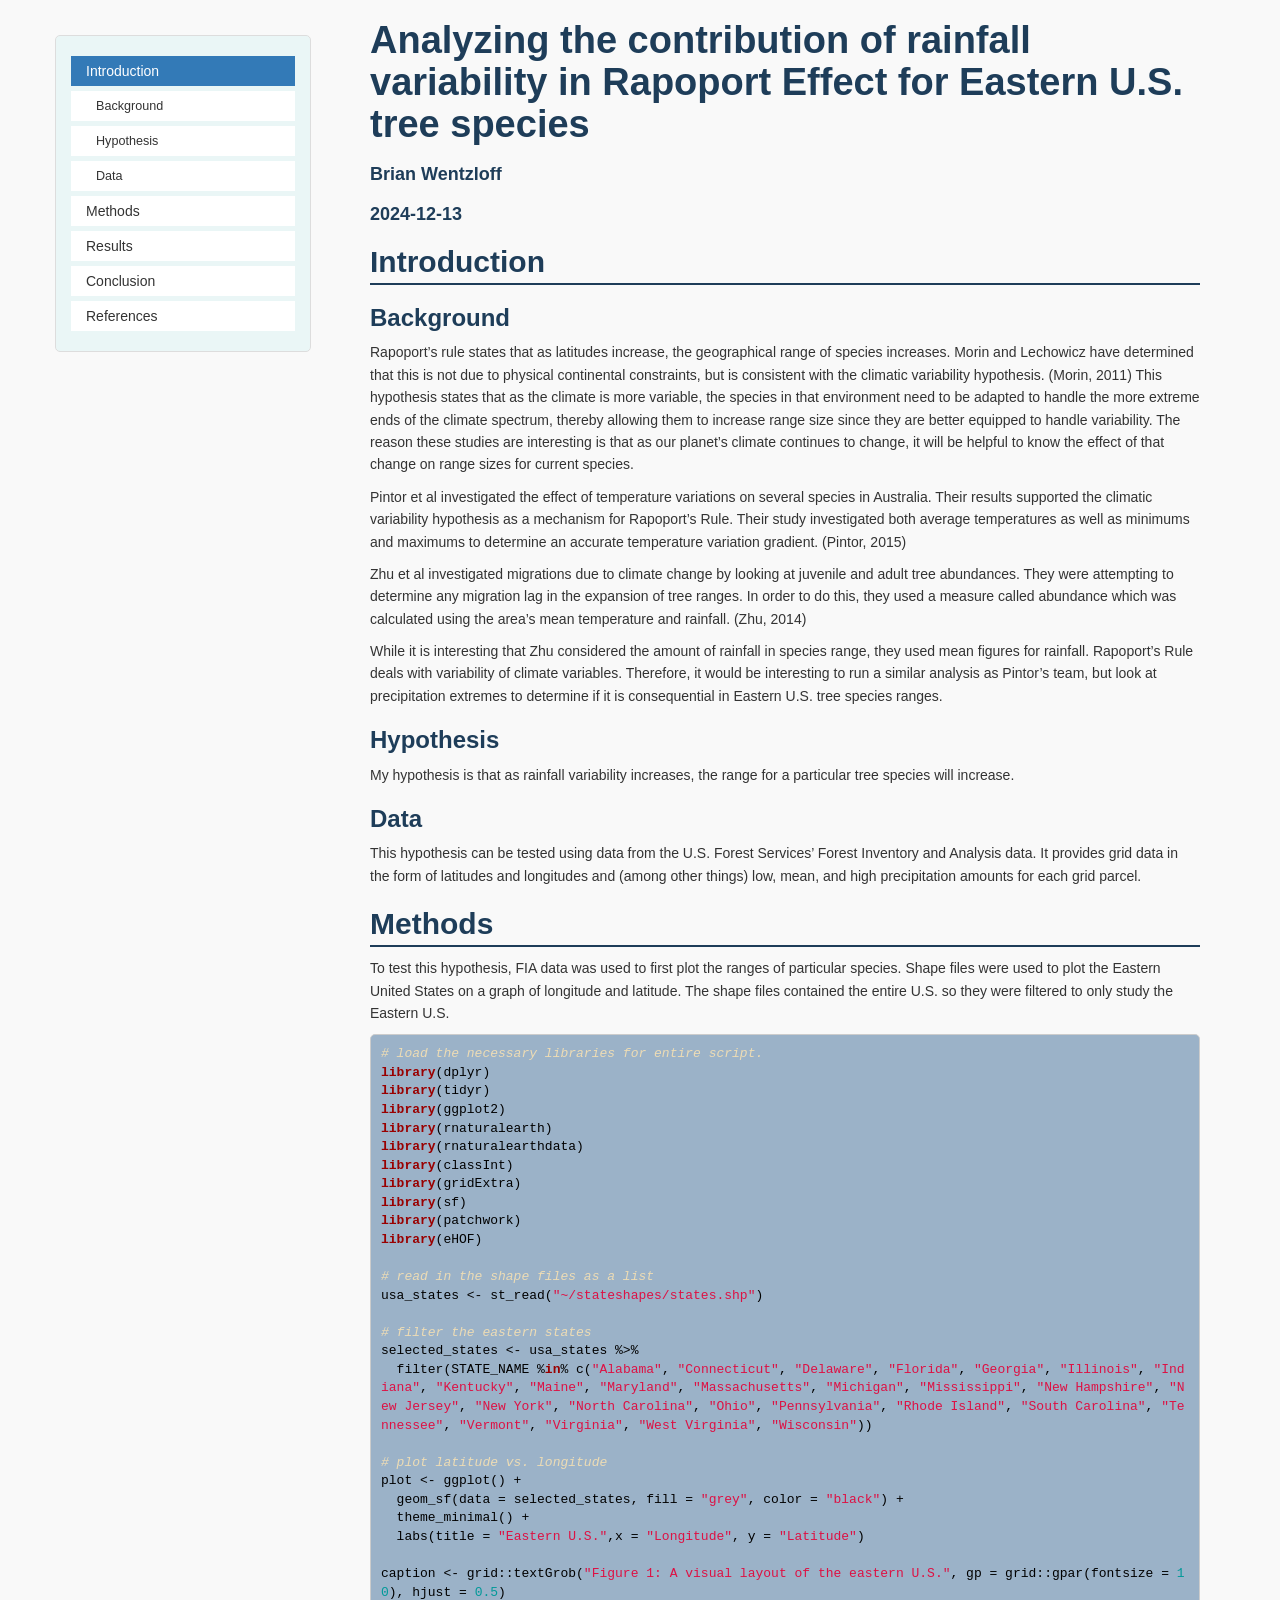
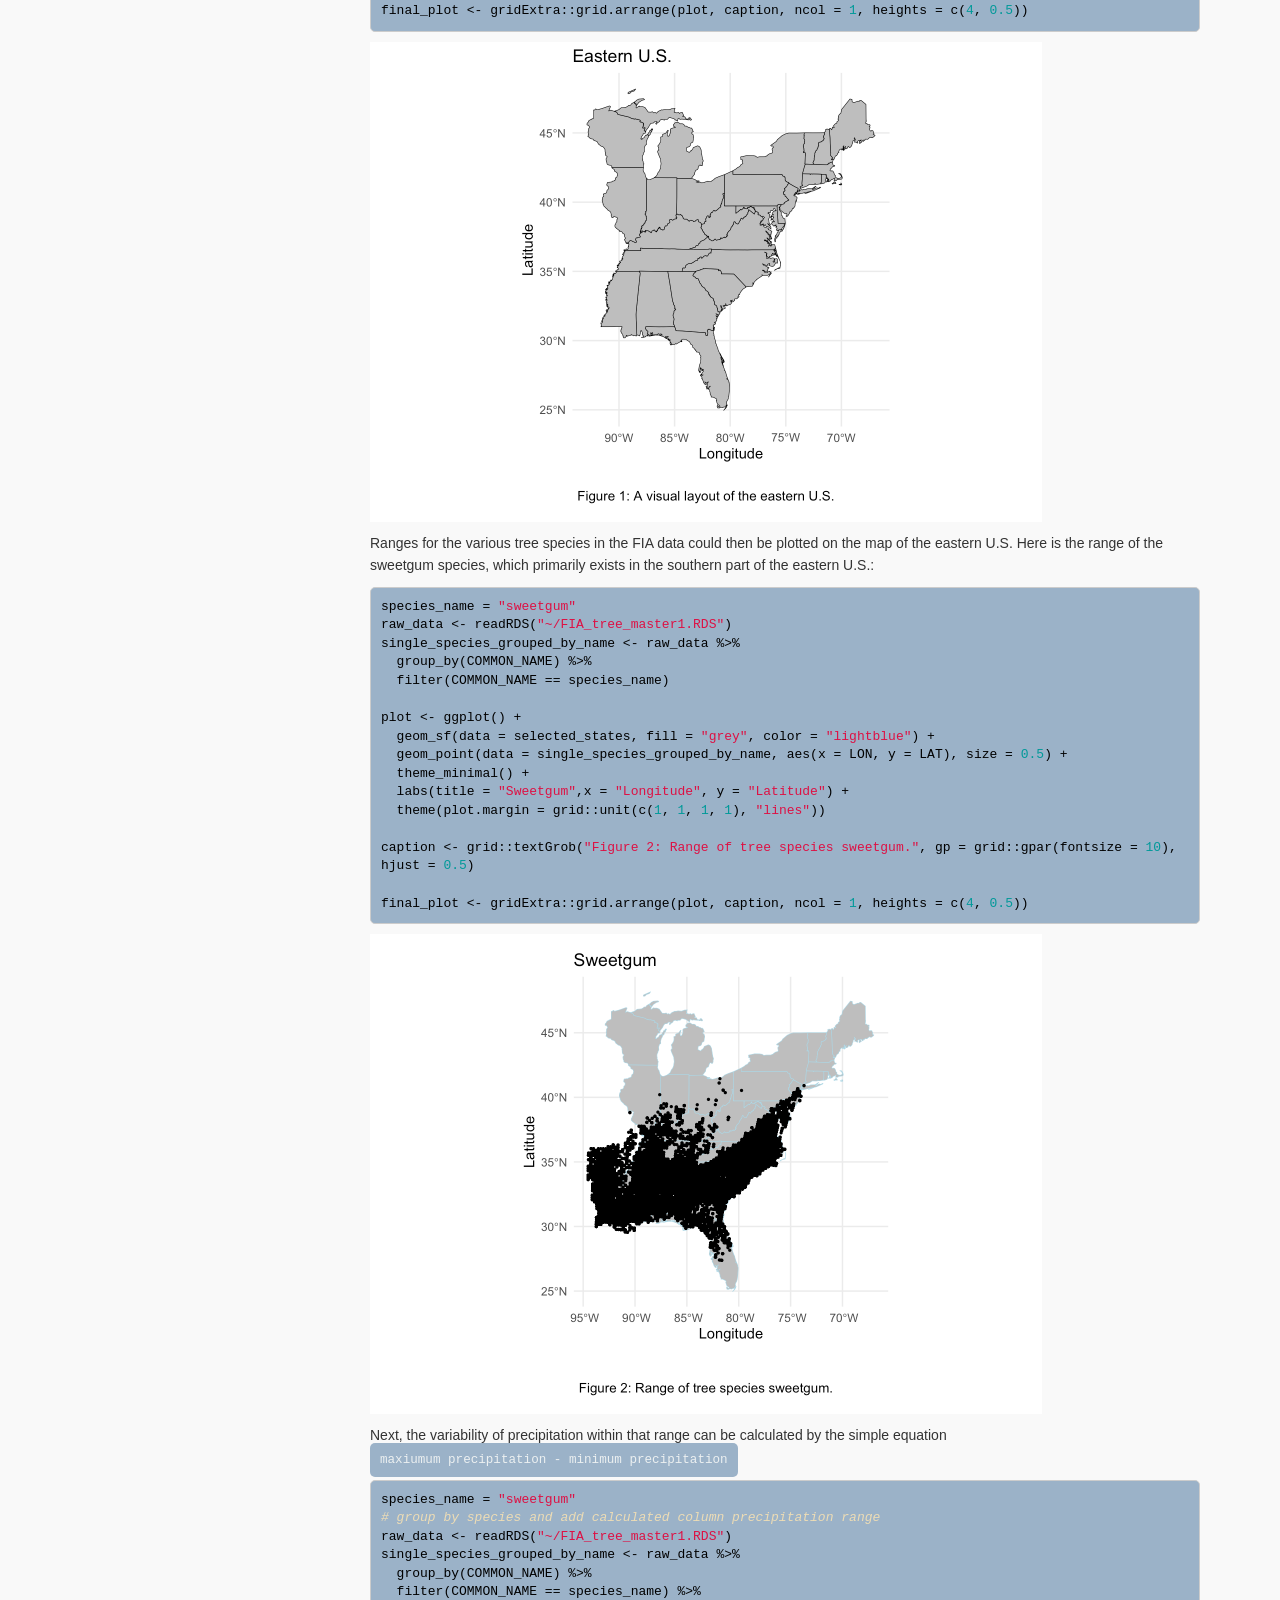
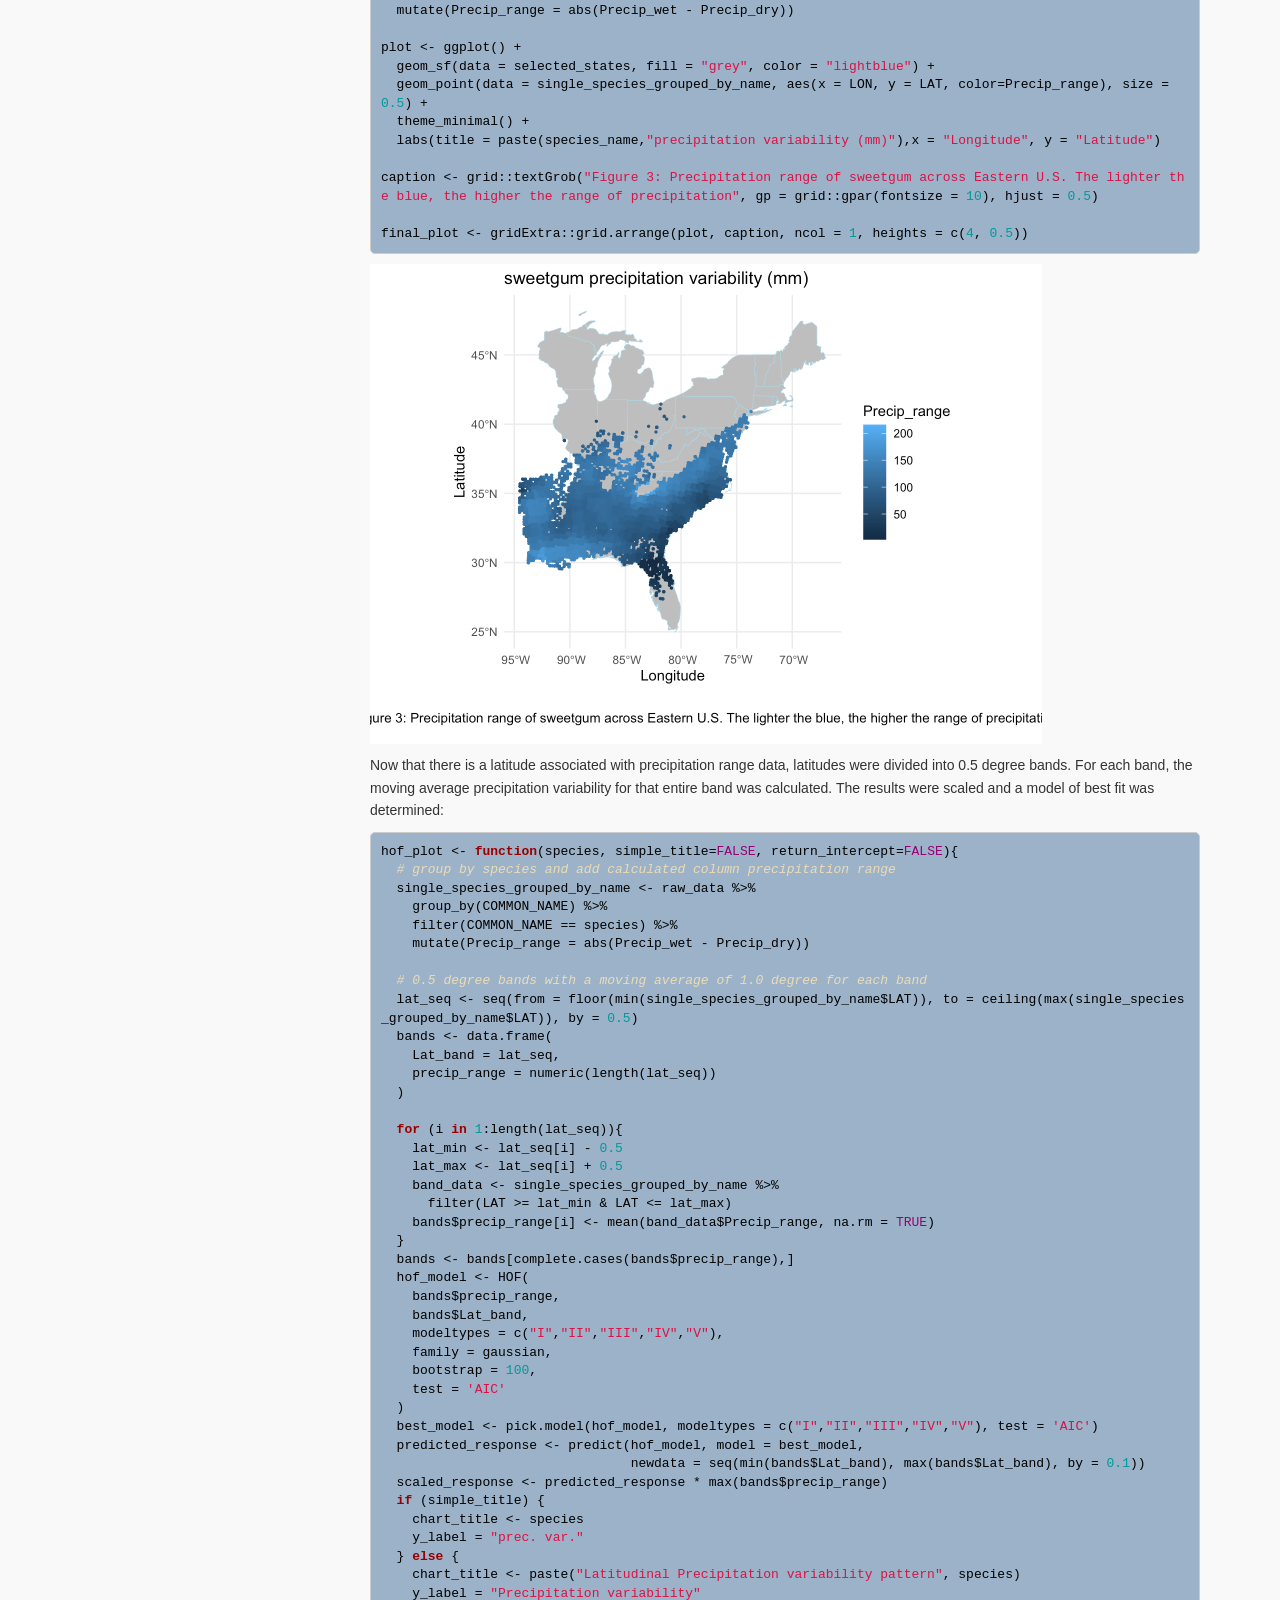
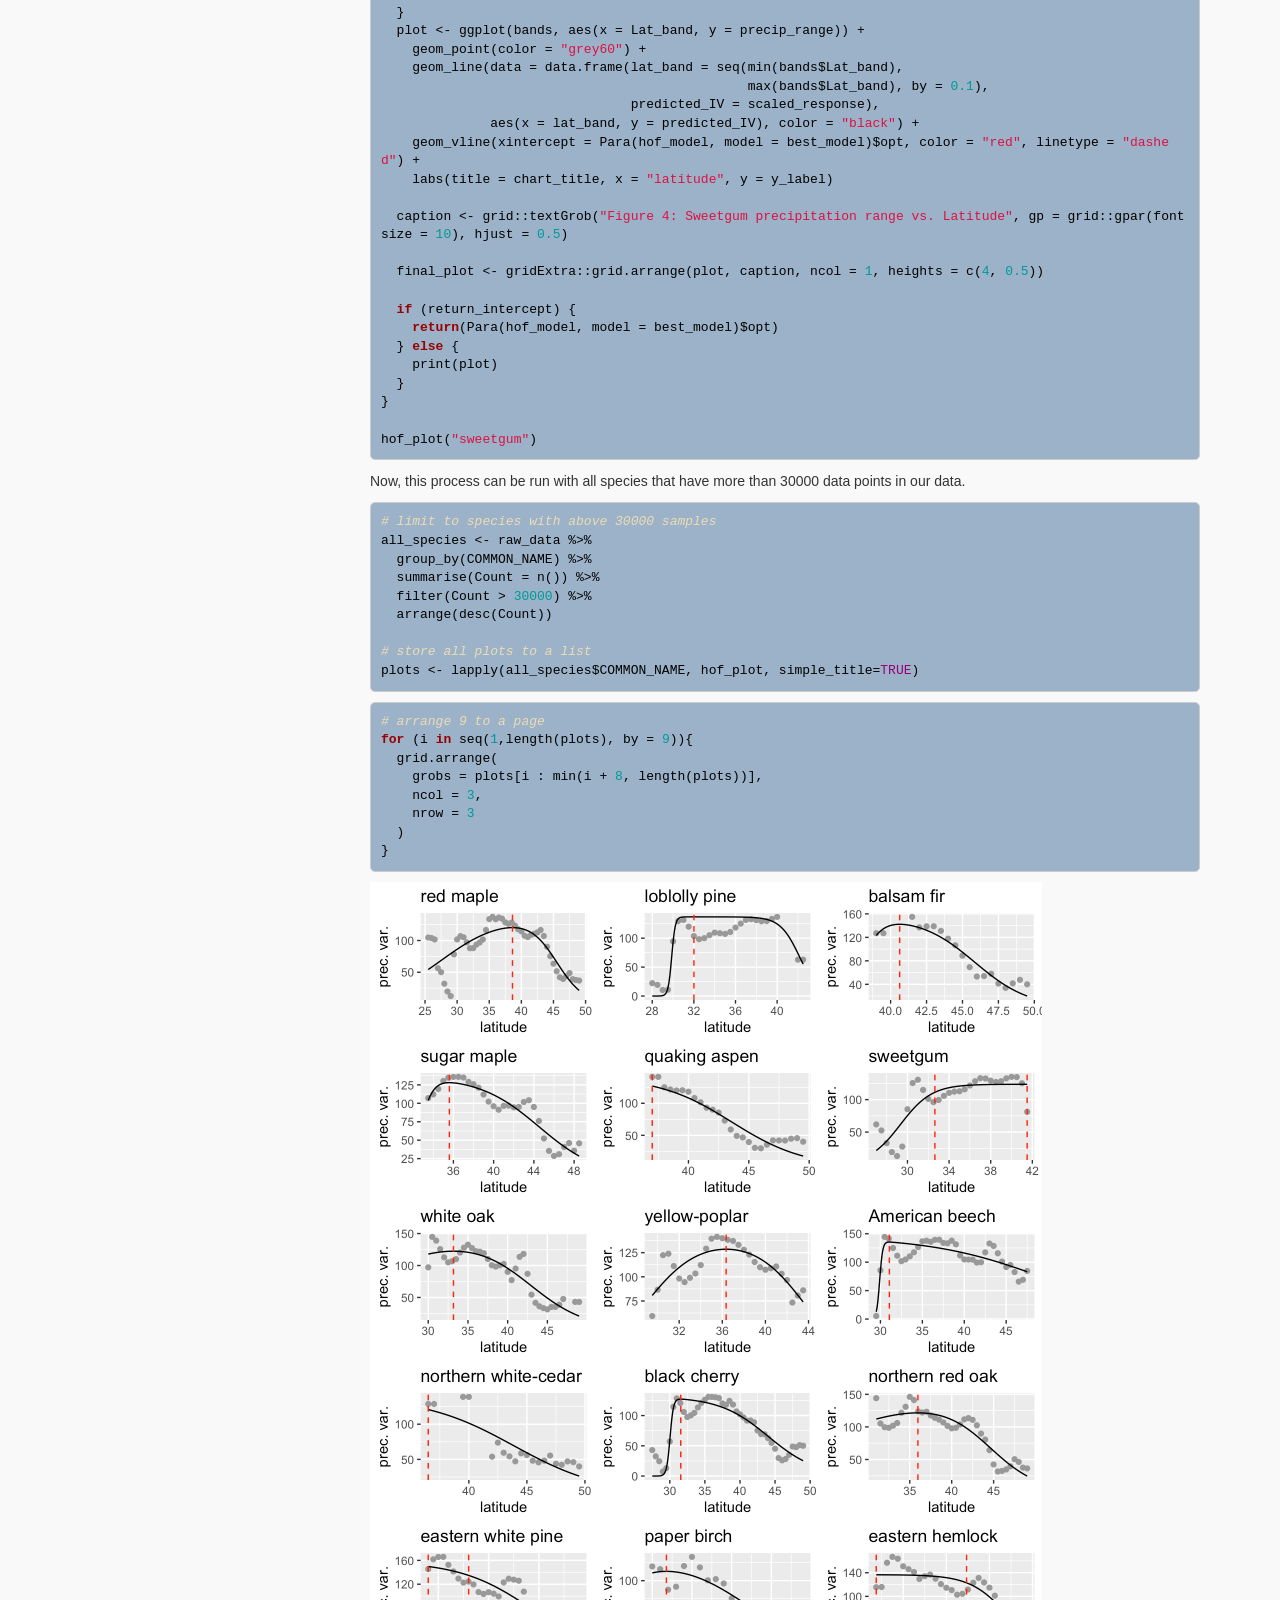
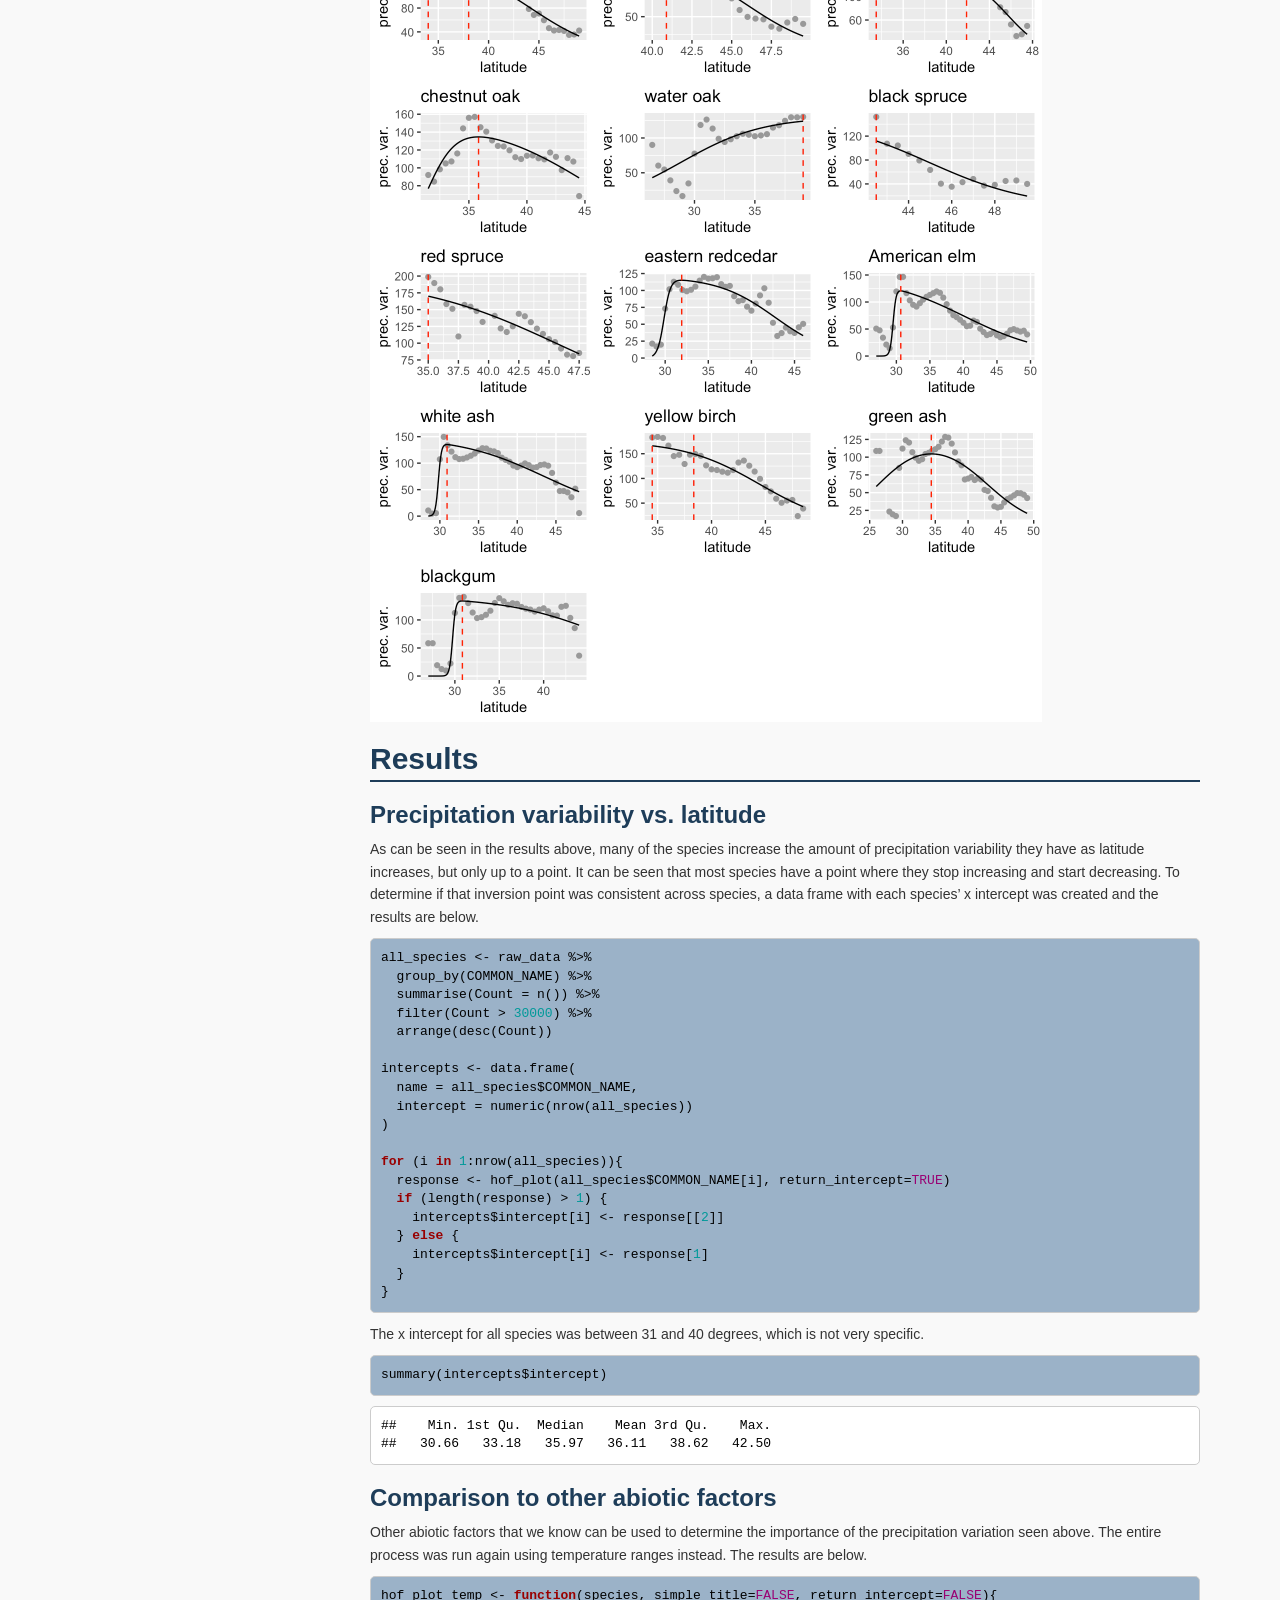
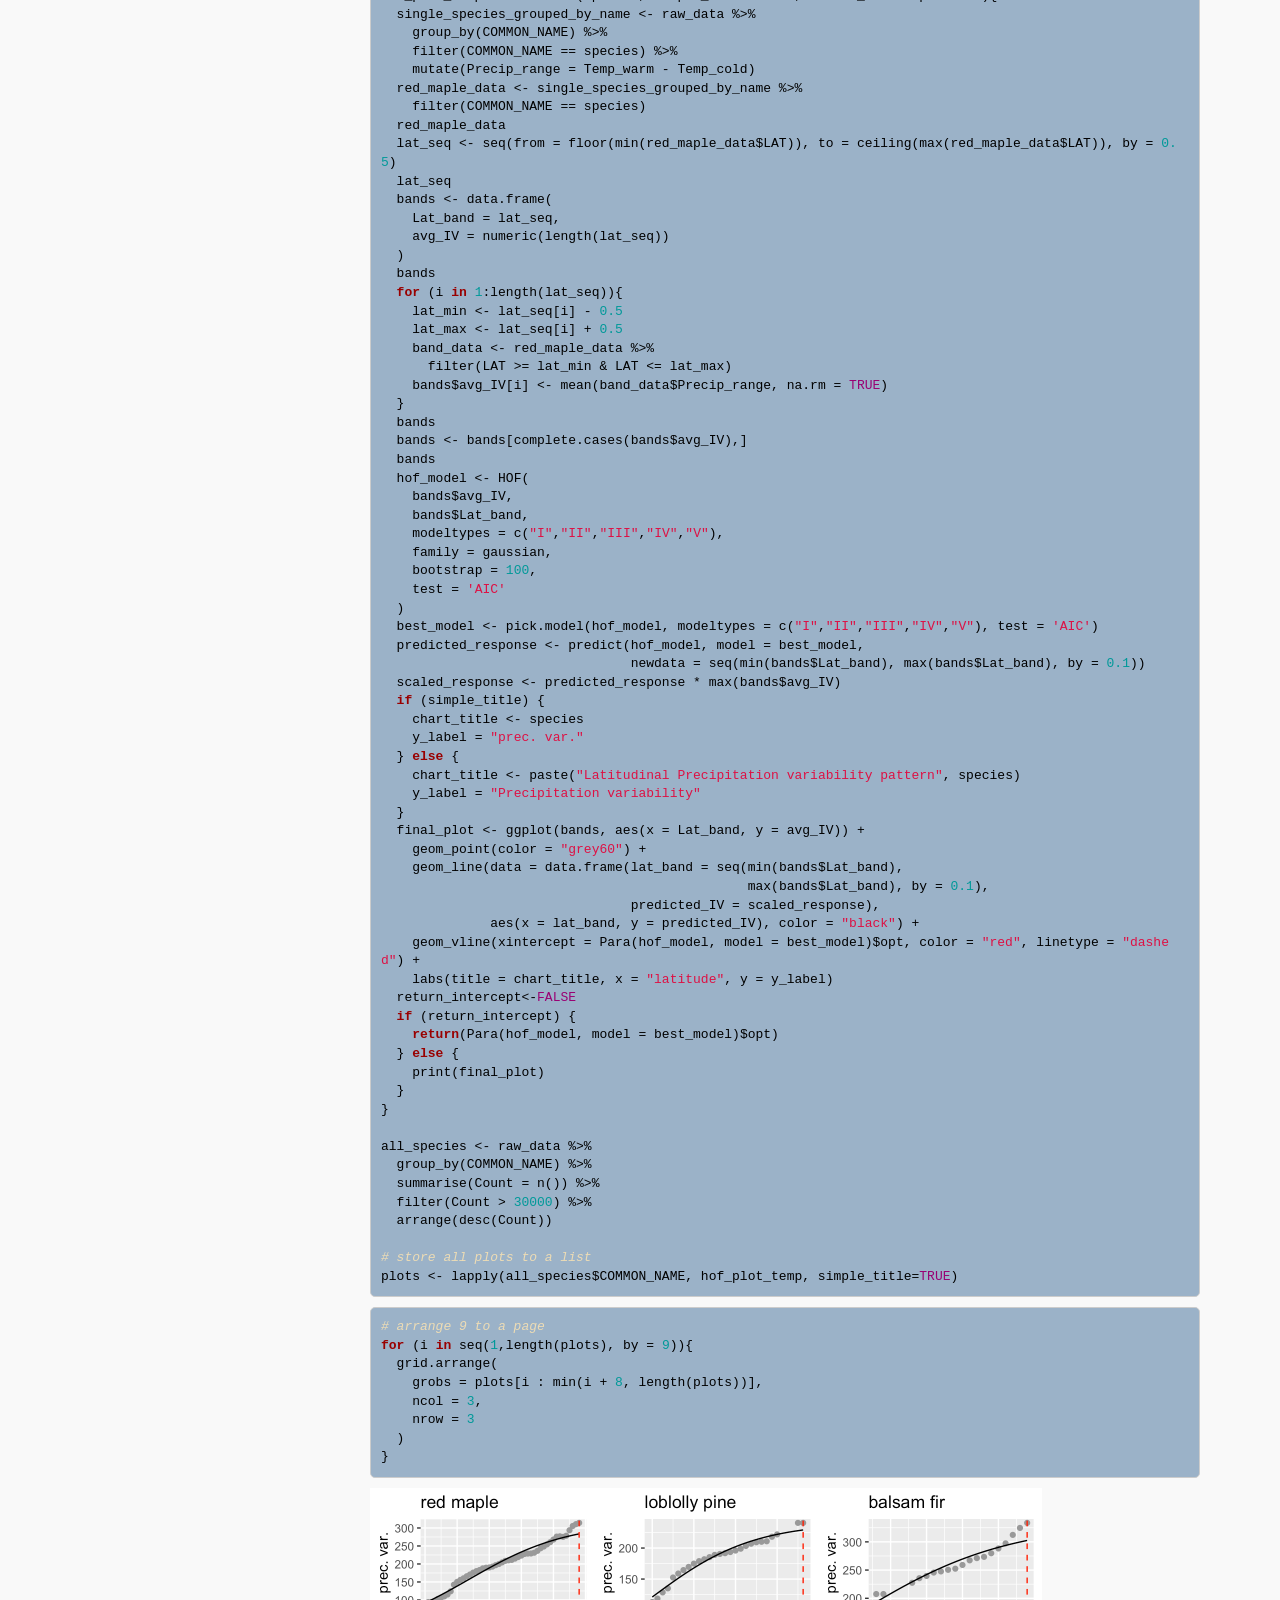
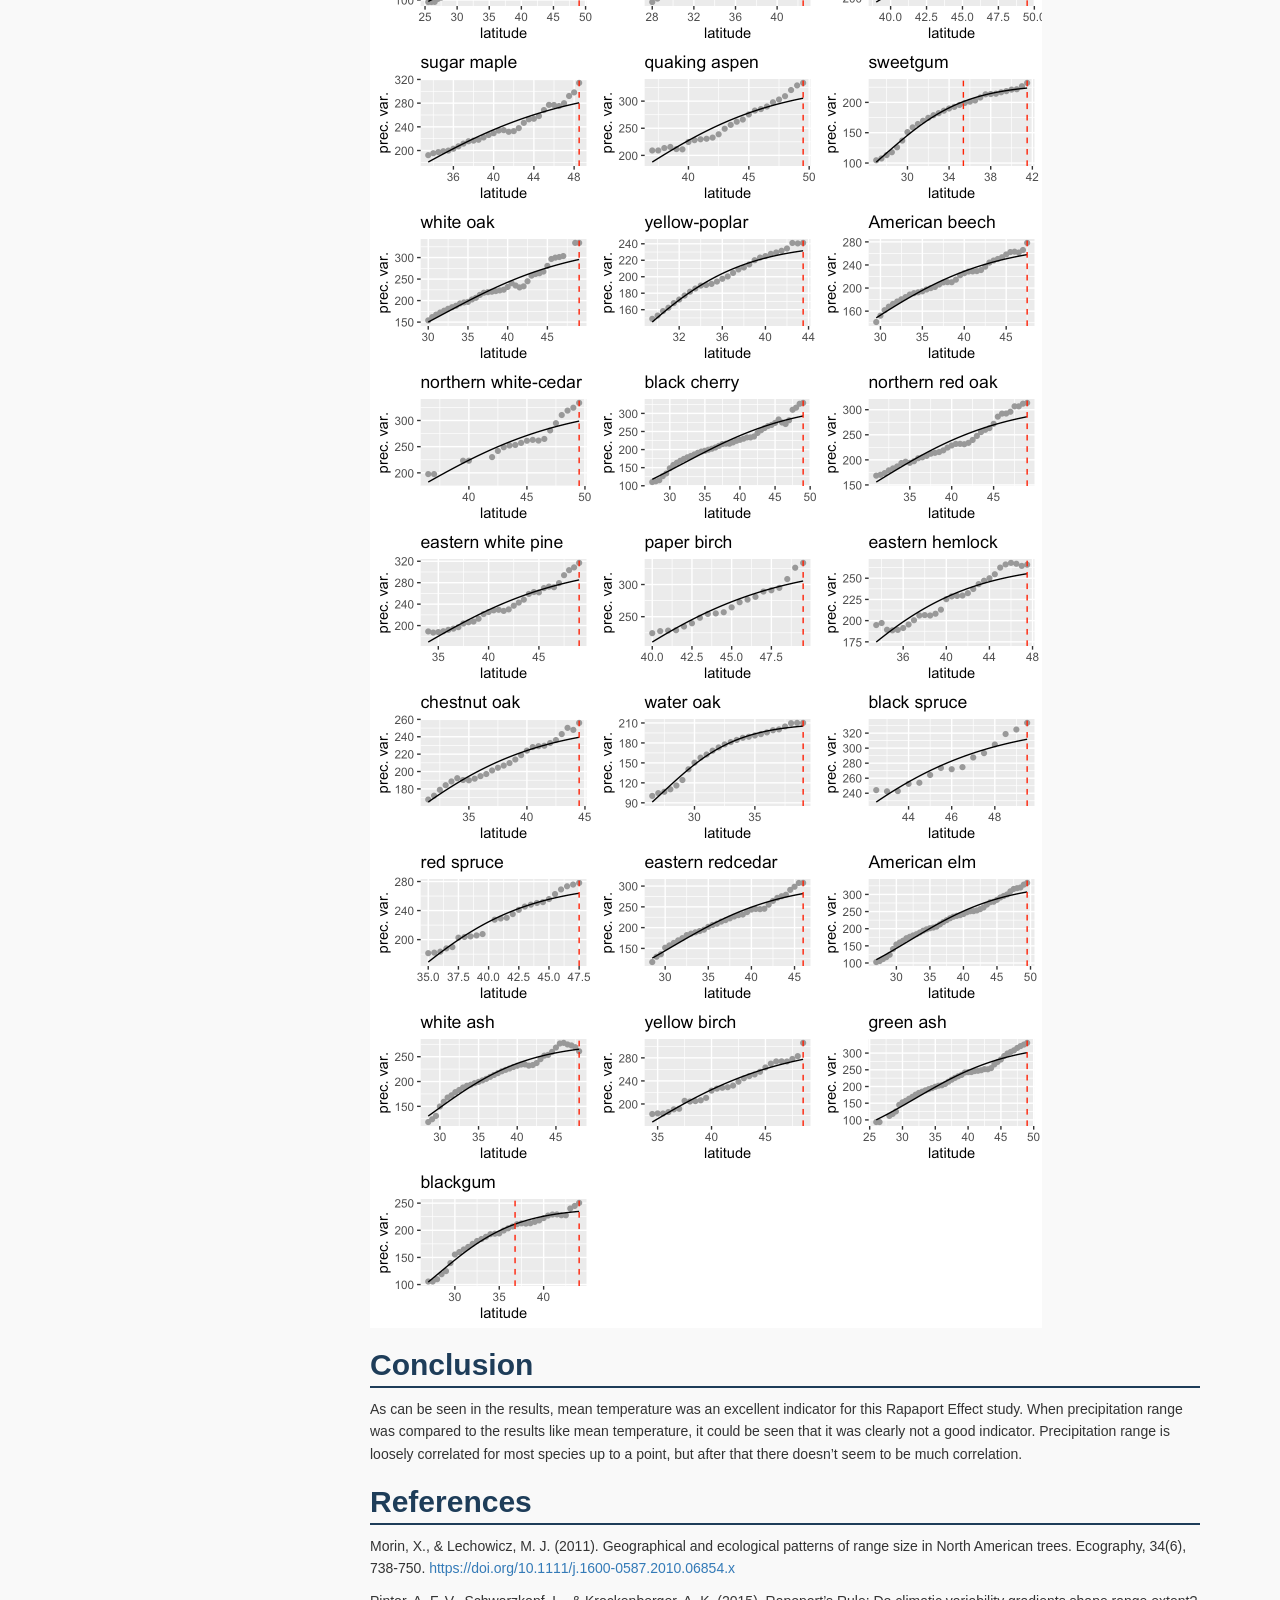
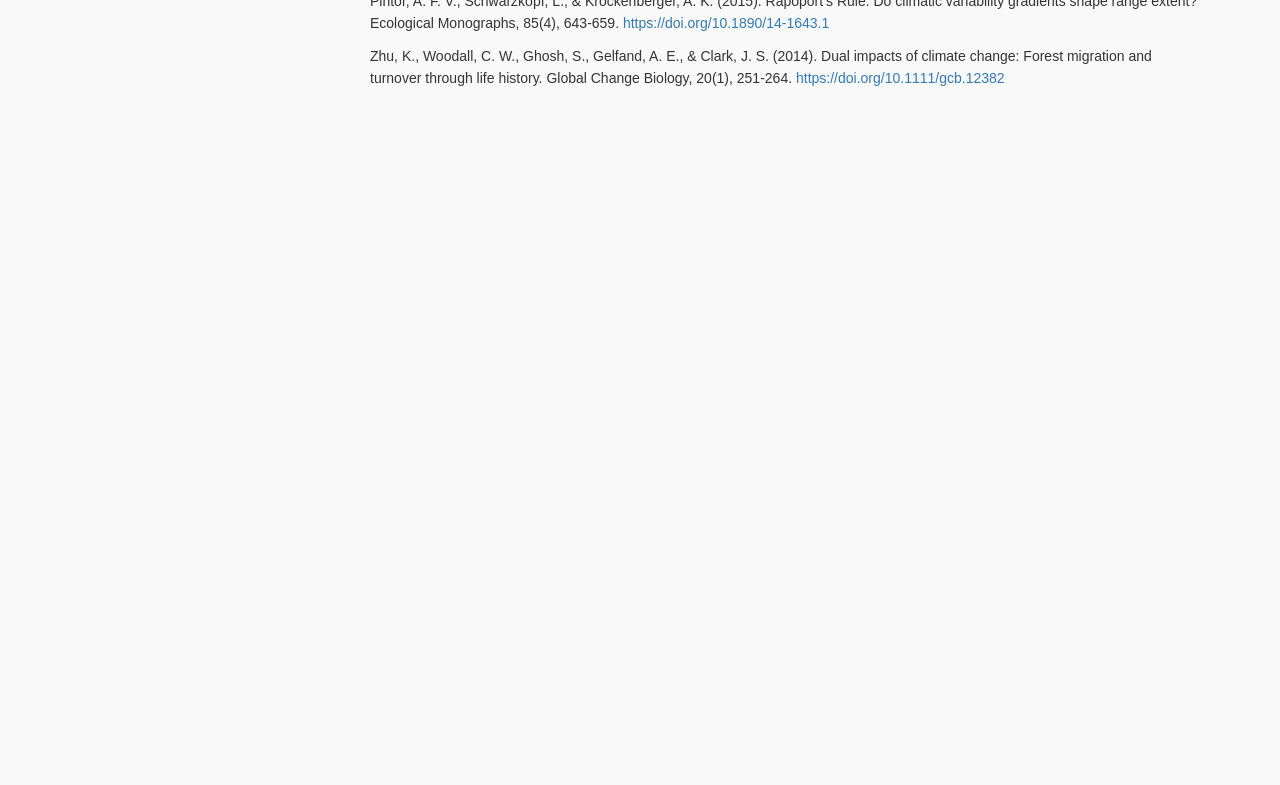
==== commit a2a589a6: "version for presentation" ====
--- a/final-project.html
+++ b/final-project.html
@@ -11,9 +11,9 @@
 
 <meta name="author" content="Brian Wentzloff" />
 
-<meta name="date" content="2024-11-26" />
-
-<title>Analyzing the contribution of rainfall in Rapoport Effect for Eastern U.S. tree species</title>
+<meta name="date" content="2024-12-13" />
+
+<title>Analyzing the contribution of rainfall variability in Rapoport Effect for Eastern U.S. tree species</title>
 
 <script>// Pandoc 2.9 adds attributes on both header and div. We remove the former (to
 // be compatible with the behavior of Pandoc < 2.8).
@@ -1586,22 +1586,18 @@
 
 
 
-<h1 class="title toc-ignore">Analyzing the contribution of rainfall in
-Rapoport Effect for Eastern U.S. tree species</h1>
+<h1 class="title toc-ignore">Analyzing the contribution of rainfall
+variability in Rapoport Effect for Eastern U.S. tree species</h1>
 <h4 class="author">Brian Wentzloff</h4>
-<h4 class="date">2024-11-26</h4>
+<h4 class="date">2024-12-13</h4>
 
 </div>
 
 
-<div id="research-question" class="section level2">
-<h2>Research Question</h2>
-<p>The research question in my study will be if rainfall variability
-contributes to the climatic variability hypothesis that seems to be a
-mechanism for Rapoport’s Rule.</p>
-</div>
-<div id="background-and-rationale" class="section level2">
-<h2>Background and Rationale</h2>
+<div id="introduction" class="section level2">
+<h2>Introduction</h2>
+<div id="background" class="section level3">
+<h3>Background</h3>
 <p>Rapoport’s rule states that as latitudes increase, the geographical
 range of species increases. Morin and Lechowicz have determined that
 this is not due to physical continental constraints, but is consistent
@@ -1612,161 +1608,144 @@
 they are better equipped to handle variability. The reason these studies
 are interesting is that as our planet’s climate continues to change, it
 will be helpful to know the effect of that change on range sizes for
-current species. Pinter et al investigated the effect of temperature
-variations on several species in Australia. Their results supported the
-climatic variability hypothesis as a mechanism for Rapoport’s Rule.
-Their study investigated both average temperatures as well as minimums
-and maximums to determine an accurate temperature variation gradient.
-(Pinter, 2015) Zhu et al investigated migrations due to climate change
-by looking at juvenile and adult tree abundances. They were attempting
-to determine any migration lag in the expansion of tree ranges. In order
-to do this, they used a measure called abundance which was calculated
-using the area’s mean temperature and rainfall. (Zhu, 2014) While it is
-interesting that Zhu considered the amount of rainfall in species range,
-they used mean figures for rainfall. Rapoport’s Rule deals with
-variability of climate variables. Therefore, it would be interesting to
-run a similar analysis as Pinter’s team, but look at rainfall extremes
-to determine if it is consequential in Eastern U.S. tree species
-ranges.</p>
+current species.</p>
+<p>Pintor et al investigated the effect of temperature variations on
+several species in Australia. Their results supported the climatic
+variability hypothesis as a mechanism for Rapoport’s Rule. Their study
+investigated both average temperatures as well as minimums and maximums
+to determine an accurate temperature variation gradient. (Pintor,
+2015)</p>
+<p>Zhu et al investigated migrations due to climate change by looking at
+juvenile and adult tree abundances. They were attempting to determine
+any migration lag in the expansion of tree ranges. In order to do this,
+they used a measure called abundance which was calculated using the
+area’s mean temperature and rainfall. (Zhu, 2014)</p>
+<p>While it is interesting that Zhu considered the amount of rainfall in
+species range, they used mean figures for rainfall. Rapoport’s Rule
+deals with variability of climate variables. Therefore, it would be
+interesting to run a similar analysis as Pintor’s team, but look at
+precipitation extremes to determine if it is consequential in Eastern
+U.S. tree species ranges.</p>
 </div>
-<div id="hypothesis" class="section level2">
-<h2>Hypothesis</h2>
-<p>**TODO: This hypothesis is out of date. Update to latest
-hypothesis.</p>
-<p>The research question in my study will be if rainfall variability
-contributes to the climatic variability hypothesis that seems to be a
-mechanism for Rapoport’s Rule. My hypothesis is that in areas with more
-rainfall variability, we will see greater range sizes for tree
-species.</p>
+<div id="hypothesis" class="section level3">
+<h3>Hypothesis</h3>
+<p>My hypothesis is that as rainfall variability increases, the range
+for a particular tree species will increase.</p>
 </div>
-<div id="results" class="section level2">
-<h2>Results</h2>
-<p><strong>TODO: start with a ggplot of the Eastern U.S. with ranges of
-all tree species displayed </strong></p>
-<p><strong>TODO: break this up into fewer chunks of code and provide
-paragraph explanations between each chunk</strong></p>
-<pre class="r"><code>library(ggplot2)
+<div id="data" class="section level3">
+<h3>Data</h3>
+<p>This hypothesis can be tested using data from the U.S. Forest
+Services’ Forest Inventory and Analysis data. It provides grid data in
+the form of latitudes and longitudes and (among other things) low, mean,
+and high precipitation amounts for each grid parcel.</p>
+</div>
+</div>
+<div id="methods" class="section level2">
+<h2>Methods</h2>
+<p>To test this hypothesis, FIA data was used to first plot the ranges
+of particular species. Shape files were used to plot the Eastern United
+States on a graph of longitude and latitude. The shape files contained
+the entire U.S. so they were filtered to only study the Eastern U.S.</p>
+<pre class="r"><code># load the necessary libraries for entire script.
 library(dplyr)
-library(sf)
+library(tidyr)
+library(ggplot2)
 library(rnaturalearth)
+library(rnaturalearthdata)
 library(classInt)
 library(gridExtra)
+library(sf)
+library(patchwork)
 library(eHOF)
-library(showtext)
-font_add_google(&quot;Roboto&quot;, &quot;roboto&quot;)
-showtext_auto()
-
-
-# From FIA_tree_master, we want to get precipitation data instead of IV data
-# TODO: comments on this process.
-
-getwd()
-setwd(&quot;~/Downloads&quot;)
-getwd()
-tree &lt;- readRDS(&quot;~/Downloads/FIA_tree_master1.RDS&quot;)
-#head(tree)
-#str(tree)
-
-### IV calculation
-# TODO: Clean this up. There are leftover lines of code from IV calculation
-tree &lt;- tree %&gt;%
-  mutate(BA = DIA * 0.005454)
-
-IV_data &lt;-  tree %&gt;%
-  group_by(GRIDID, SPCD, COMMON_NAME, PrecipMean) %&gt;%
-  summarise(TotalBA_SPCD = sum(BA, na.rm = TRUE),
-            TotalST_SPCD = n()) %&gt;%
-  ungroup() %&gt;%
-  left_join(
-    tree %&gt;%
-      group_by(GRIDID, LAT, LON) %&gt;%
-      summarise(TotalBA_GRID = sum(BA, na.rm = TRUE),
-                TotalST_GRID = n()), by = &quot;GRIDID&quot;) %&gt;%
-  mutate(RBA = TotalBA_SPCD/TotalBA_GRID,
-         RST = TotalST_SPCD/TotalST_GRID)
-
-#head(IV_data, n=50)
-#summary(IV_data)
-# save IV_data as rds
-saveRDS(IV_data, &quot;IV_data.RDS&quot;)
-iv_data &lt;- readRDS(&quot;IV_data.RDS&quot;)
-
-######## end loading RDS
-
-##### this is a theme to make ggplots look better. This code will be hidden in the final document
-## TODO: hide this theme code
-theme_custom &lt;- function(base_size = 12, base_family = &quot;Roboto&quot;) {
-  theme_minimal(base_size = base_size, base_family = base_family) +
-    theme(
-      # Background and panel
-      plot.background = element_rect(fill = &quot;#f9f9f9&quot;, color = NA),
-      panel.background = element_rect(fill = &quot;#ffffff&quot;, color = NA),
-      panel.border = element_blank(),
-      panel.grid.major = element_line(color = &quot;#e0e0e0&quot;),
-      panel.grid.minor = element_line(color = &quot;#f0f0f0&quot;),
-
-      # Text elements
-      text = element_text(color = &quot;#333333&quot;),
-      plot.title = element_text(
-        size = 16,
-        face = &quot;bold&quot;,
-        color = &quot;#1e3d59&quot;,
-        hjust = 0.5,
-        margin = margin(t = 10, b = 10)
-      ),
-      plot.subtitle = element_text(
-        size = 14,
-        face = &quot;italic&quot;,
-        color = &quot;#1e3d59&quot;,
-        hjust = 0.5,
-        margin = margin(t = 5, b = 10)
-      ),
-      axis.title = element_text(size = 12, color = &quot;#1e3d59&quot;),
-      axis.text = element_text(size = 10, color = &quot;#666666&quot;),
-
-      # Legend
-      legend.background = element_rect(fill = &quot;#eaf6f6&quot;, color = NA),
-      legend.key = element_rect(fill = &quot;#ffffff&quot;, color = NA),
-      legend.title = element_text(face = &quot;bold&quot;, color = &quot;#1e3d59&quot;),
-      legend.text = element_text(color = &quot;#333333&quot;),
-
-      # Strips (for facets)
-      strip.background = element_rect(fill = &quot;#1e3d59&quot;, color = NA),
-      strip.text = element_text(size = 12, face = &quot;bold&quot;, color = &quot;#ffffff&quot;)
-    )
-}
-
-custom_palette &lt;- c(
-  &quot;Accent1&quot; = &quot;#1e3d59&quot;,  # Dark Blue
-  &quot;Accent2&quot; = &quot;#e76f51&quot;,  # Coral
-  &quot;Accent3&quot; = &quot;#2a9d8f&quot;,  # Teal
-  &quot;Accent4&quot; = &quot;#e9c46a&quot;,  # Yellow
-  &quot;Accent5&quot; = &quot;#264653&quot;   # Deep Green
-)
-
-
-####### end of theme code
-
-#names(iv_data)
-hof_plot &lt;- function(species){
-  red_maple_data &lt;- iv_data %&gt;%
-    filter(COMMON_NAME == species)
-  lat_seq &lt;- seq(from = floor(min(red_maple_data$LAT)), to = ceiling(max(red_maple_data$LAT)), by = 0.5)
-  red_maple_bands &lt;- data.frame(
+
+# read in the shape files as a list
+usa_states &lt;- st_read(&quot;~/stateshapes/states.shp&quot;)
+
+# filter the eastern states
+selected_states &lt;- usa_states %&gt;%
+  filter(STATE_NAME %in% c(&quot;Alabama&quot;, &quot;Connecticut&quot;, &quot;Delaware&quot;, &quot;Florida&quot;, &quot;Georgia&quot;, &quot;Illinois&quot;, &quot;Indiana&quot;, &quot;Kentucky&quot;, &quot;Maine&quot;, &quot;Maryland&quot;, &quot;Massachusetts&quot;, &quot;Michigan&quot;, &quot;Mississippi&quot;, &quot;New Hampshire&quot;, &quot;New Jersey&quot;, &quot;New York&quot;, &quot;North Carolina&quot;, &quot;Ohio&quot;, &quot;Pennsylvania&quot;, &quot;Rhode Island&quot;, &quot;South Carolina&quot;, &quot;Tennessee&quot;, &quot;Vermont&quot;, &quot;Virginia&quot;, &quot;West Virginia&quot;, &quot;Wisconsin&quot;))
+
+# plot latitude vs. longitude
+plot &lt;- ggplot() +
+  geom_sf(data = selected_states, fill = &quot;grey&quot;, color = &quot;black&quot;) +
+  theme_minimal() +
+  labs(title = &quot;Eastern U.S.&quot;,x = &quot;Longitude&quot;, y = &quot;Latitude&quot;)
+
+caption &lt;- grid::textGrob(&quot;Figure 1: A visual layout of the eastern U.S.&quot;, gp = grid::gpar(fontsize = 10), hjust = 0.5)
+final_plot &lt;- gridExtra::grid.arrange(plot, caption, ncol = 1, heights = c(4, 0.5))</code></pre>
+<p><img src="[data-uri]" width="672" /></p>
+<p>Ranges for the various tree species in the FIA data could then be
+plotted on the map of the eastern U.S. Here is the range of the sweetgum
+species, which primarily exists in the southern part of the eastern
+U.S.:</p>
+<pre class="r"><code>species_name = &quot;sweetgum&quot;
+raw_data &lt;- readRDS(&quot;~/FIA_tree_master1.RDS&quot;)
+single_species_grouped_by_name &lt;- raw_data %&gt;%
+  group_by(COMMON_NAME) %&gt;%
+  filter(COMMON_NAME == species_name)
+
+plot &lt;- ggplot() +
+  geom_sf(data = selected_states, fill = &quot;grey&quot;, color = &quot;lightblue&quot;) +
+  geom_point(data = single_species_grouped_by_name, aes(x = LON, y = LAT), size = 0.5) +
+  theme_minimal() +
+  labs(title = &quot;Sweetgum&quot;,x = &quot;Longitude&quot;, y = &quot;Latitude&quot;) +
+  theme(plot.margin = grid::unit(c(1, 1, 1, 1), &quot;lines&quot;))
+
+caption &lt;- grid::textGrob(&quot;Figure 2: Range of tree species sweetgum.&quot;, gp = grid::gpar(fontsize = 10), hjust = 0.5)
+
+final_plot &lt;- gridExtra::grid.arrange(plot, caption, ncol = 1, heights = c(4, 0.5))</code></pre>
+<p><img src="[data-uri]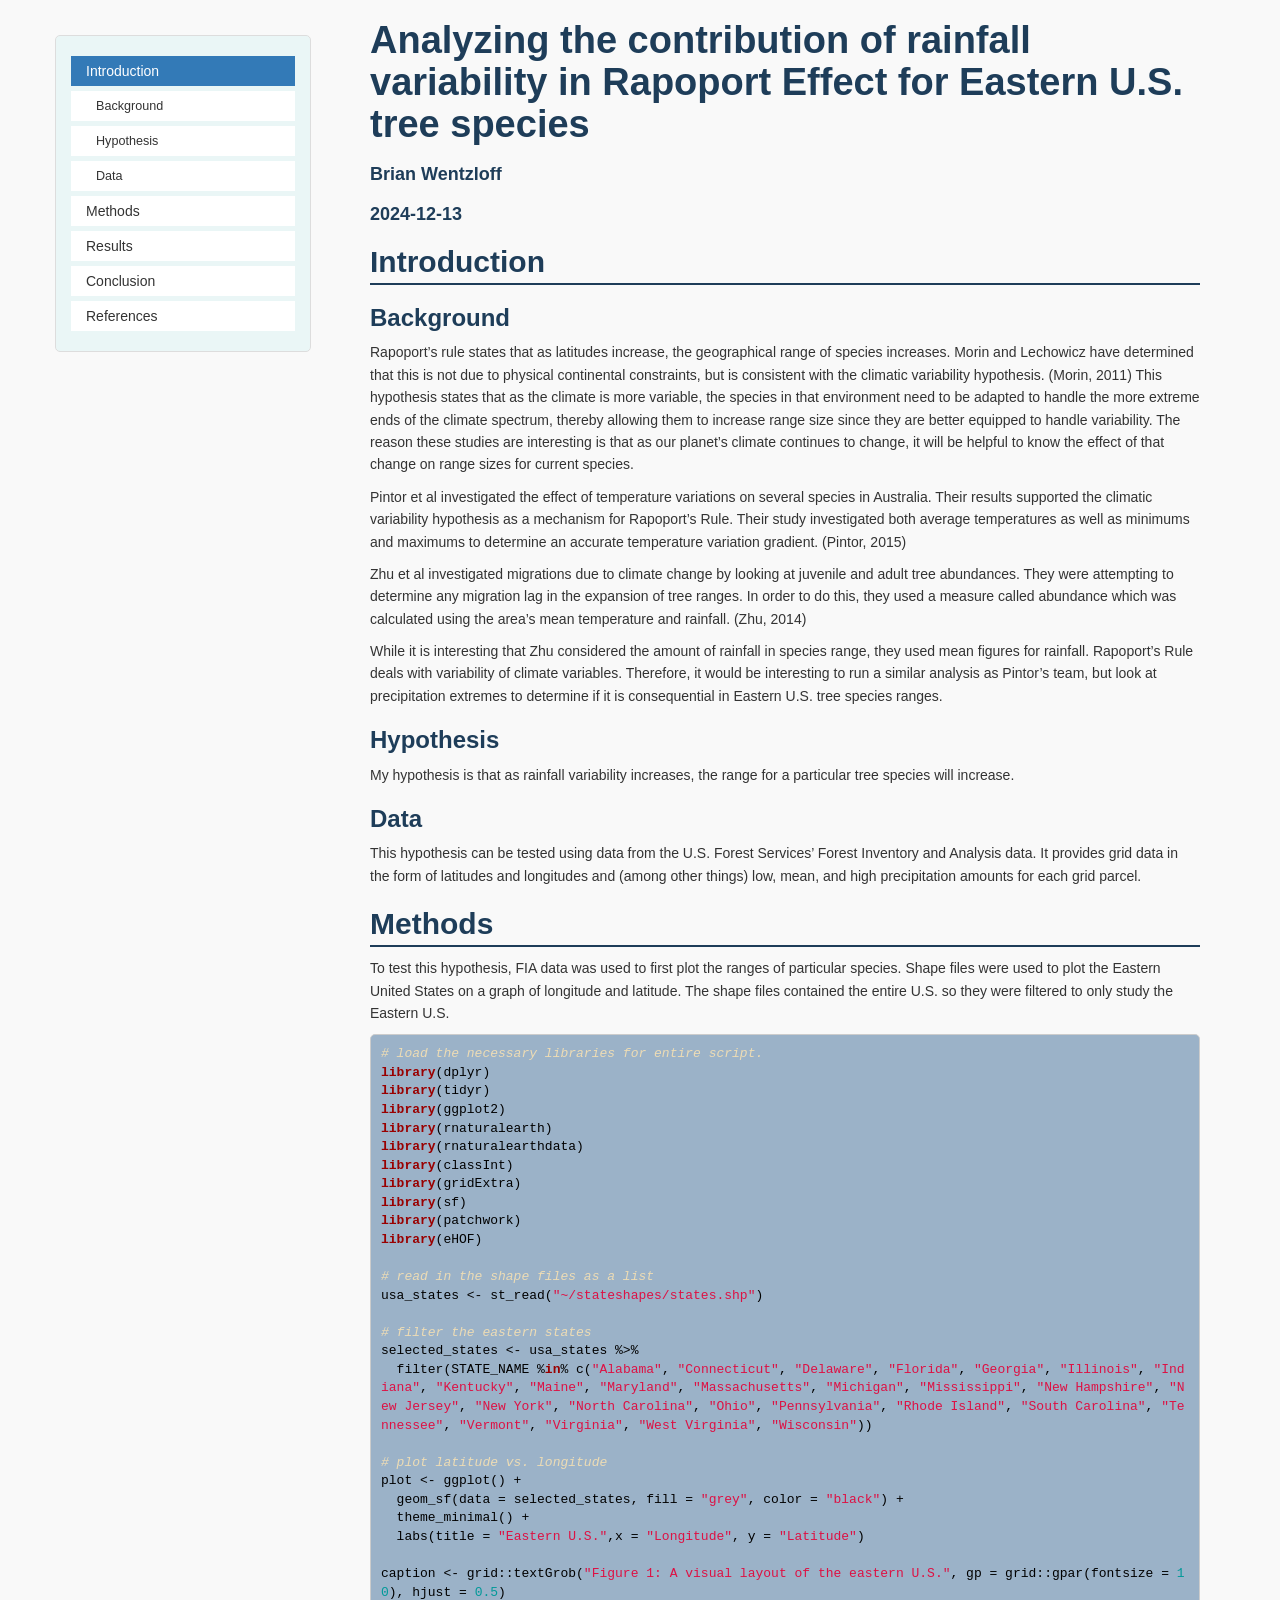
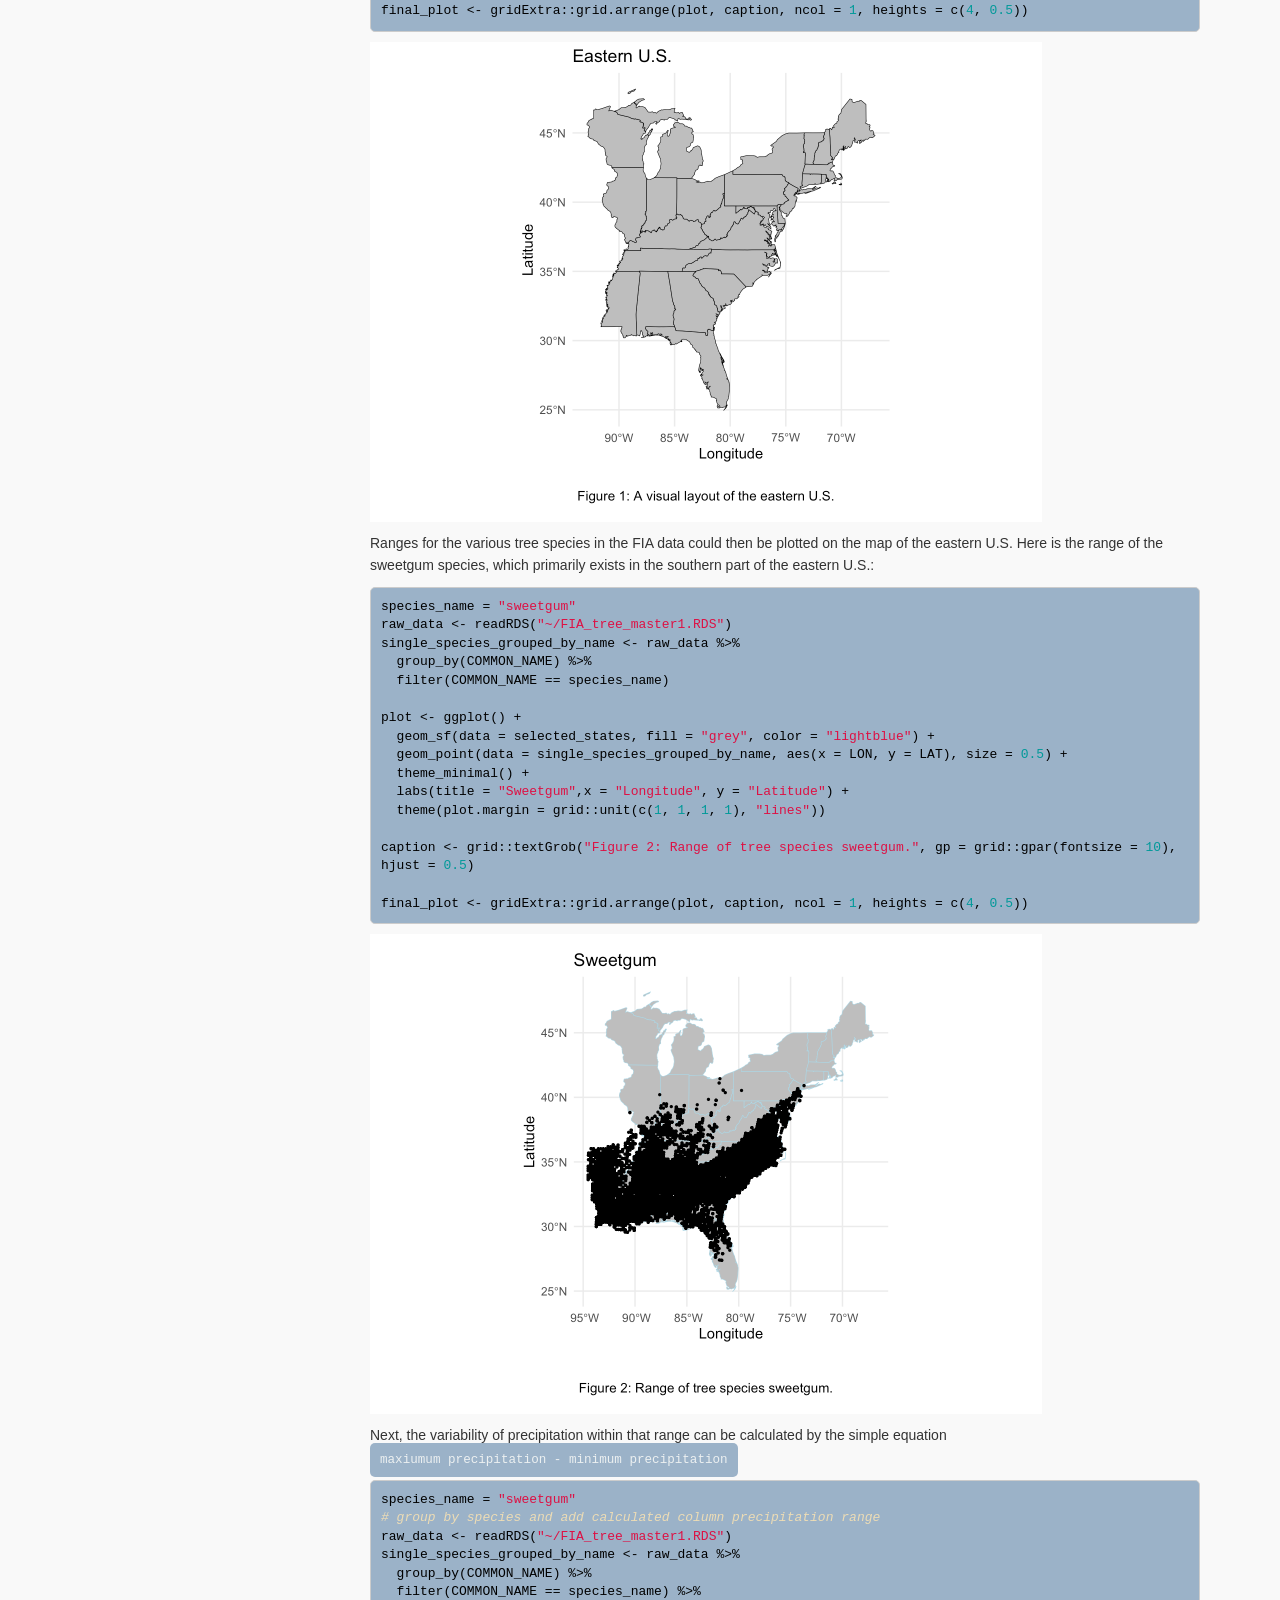
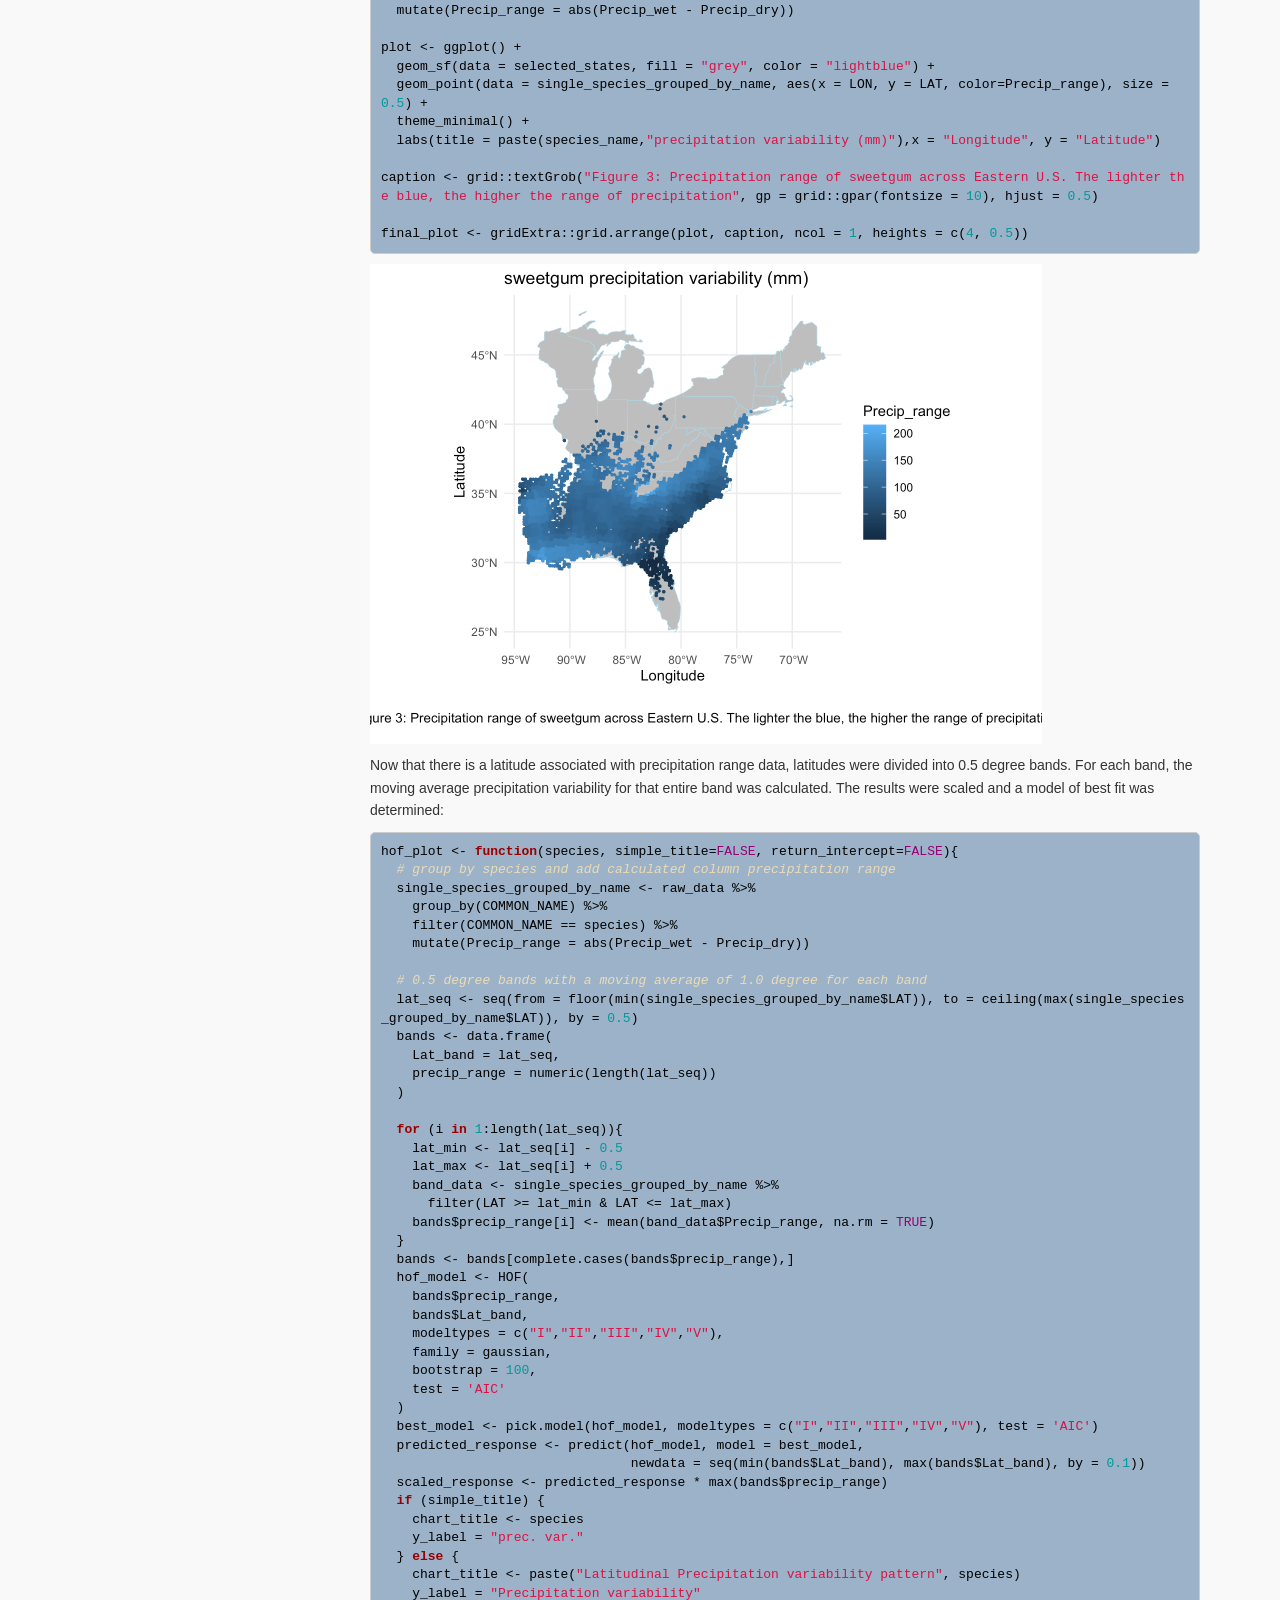
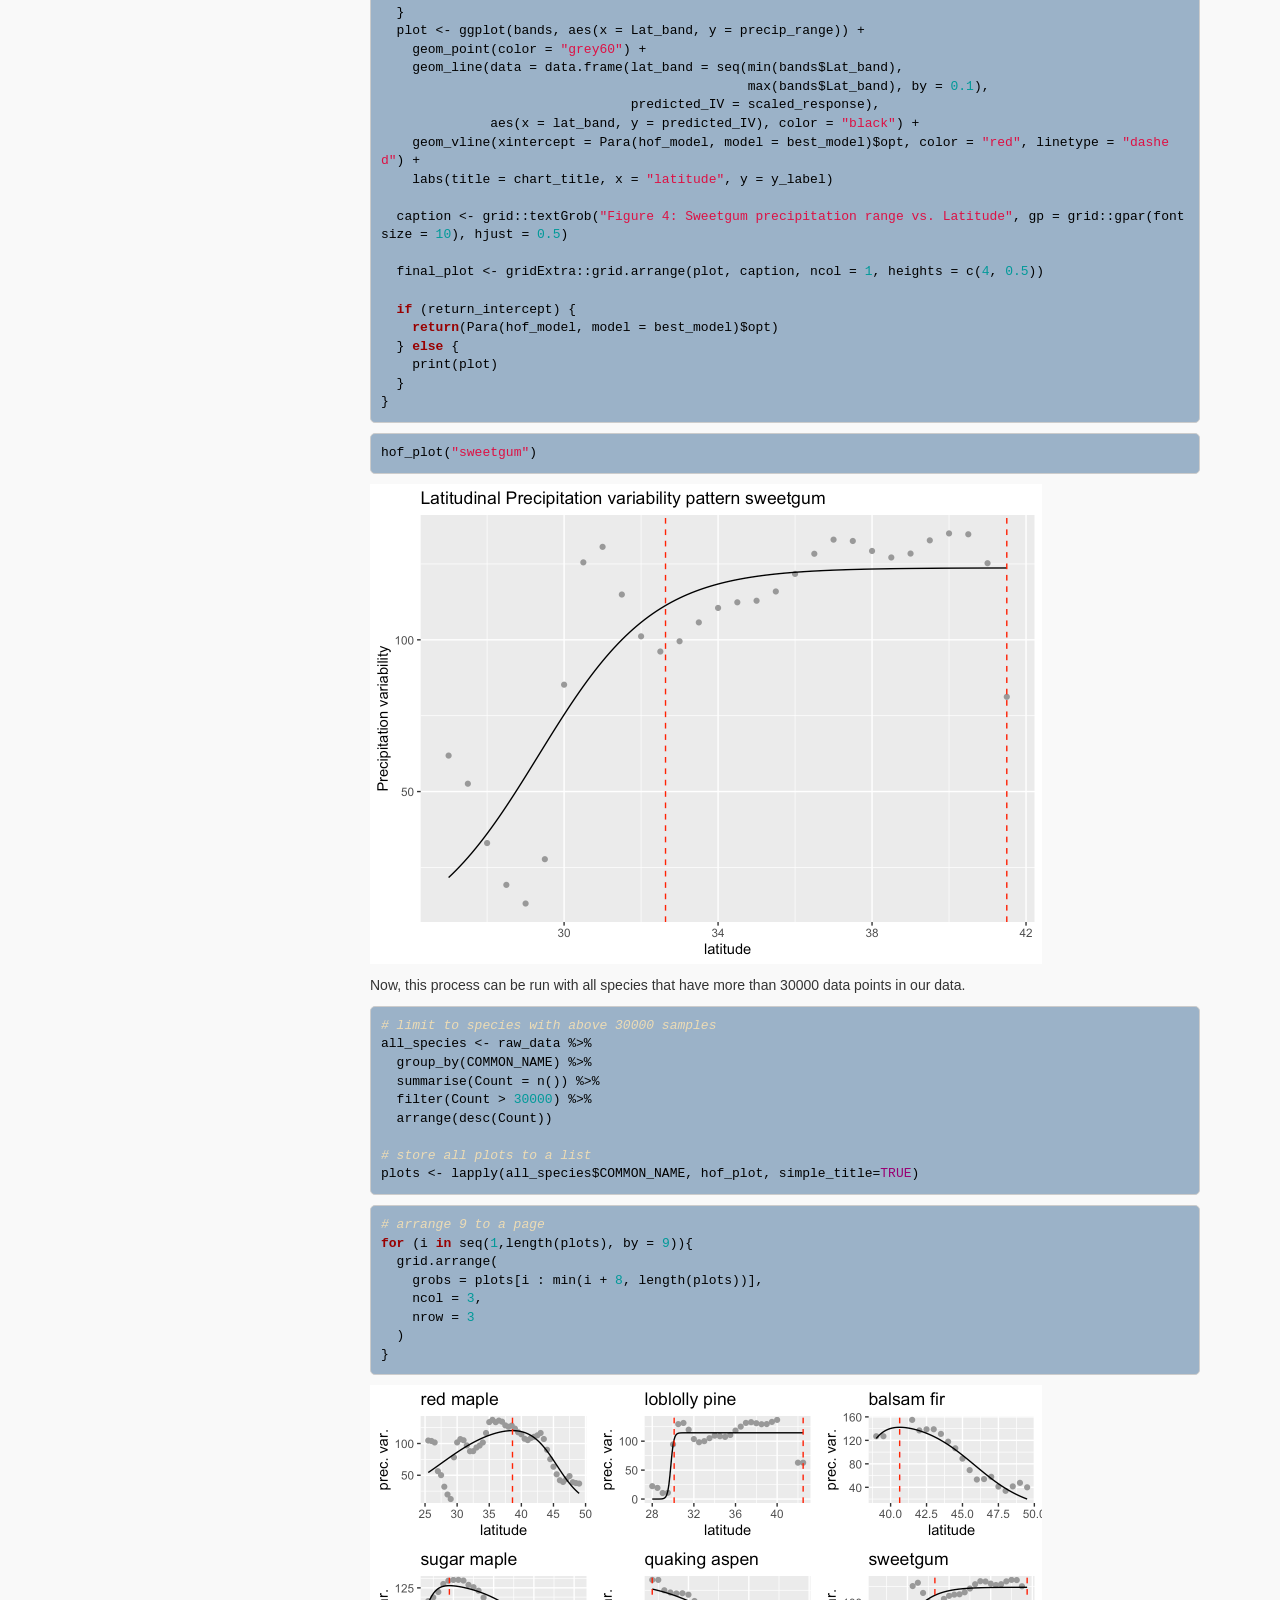
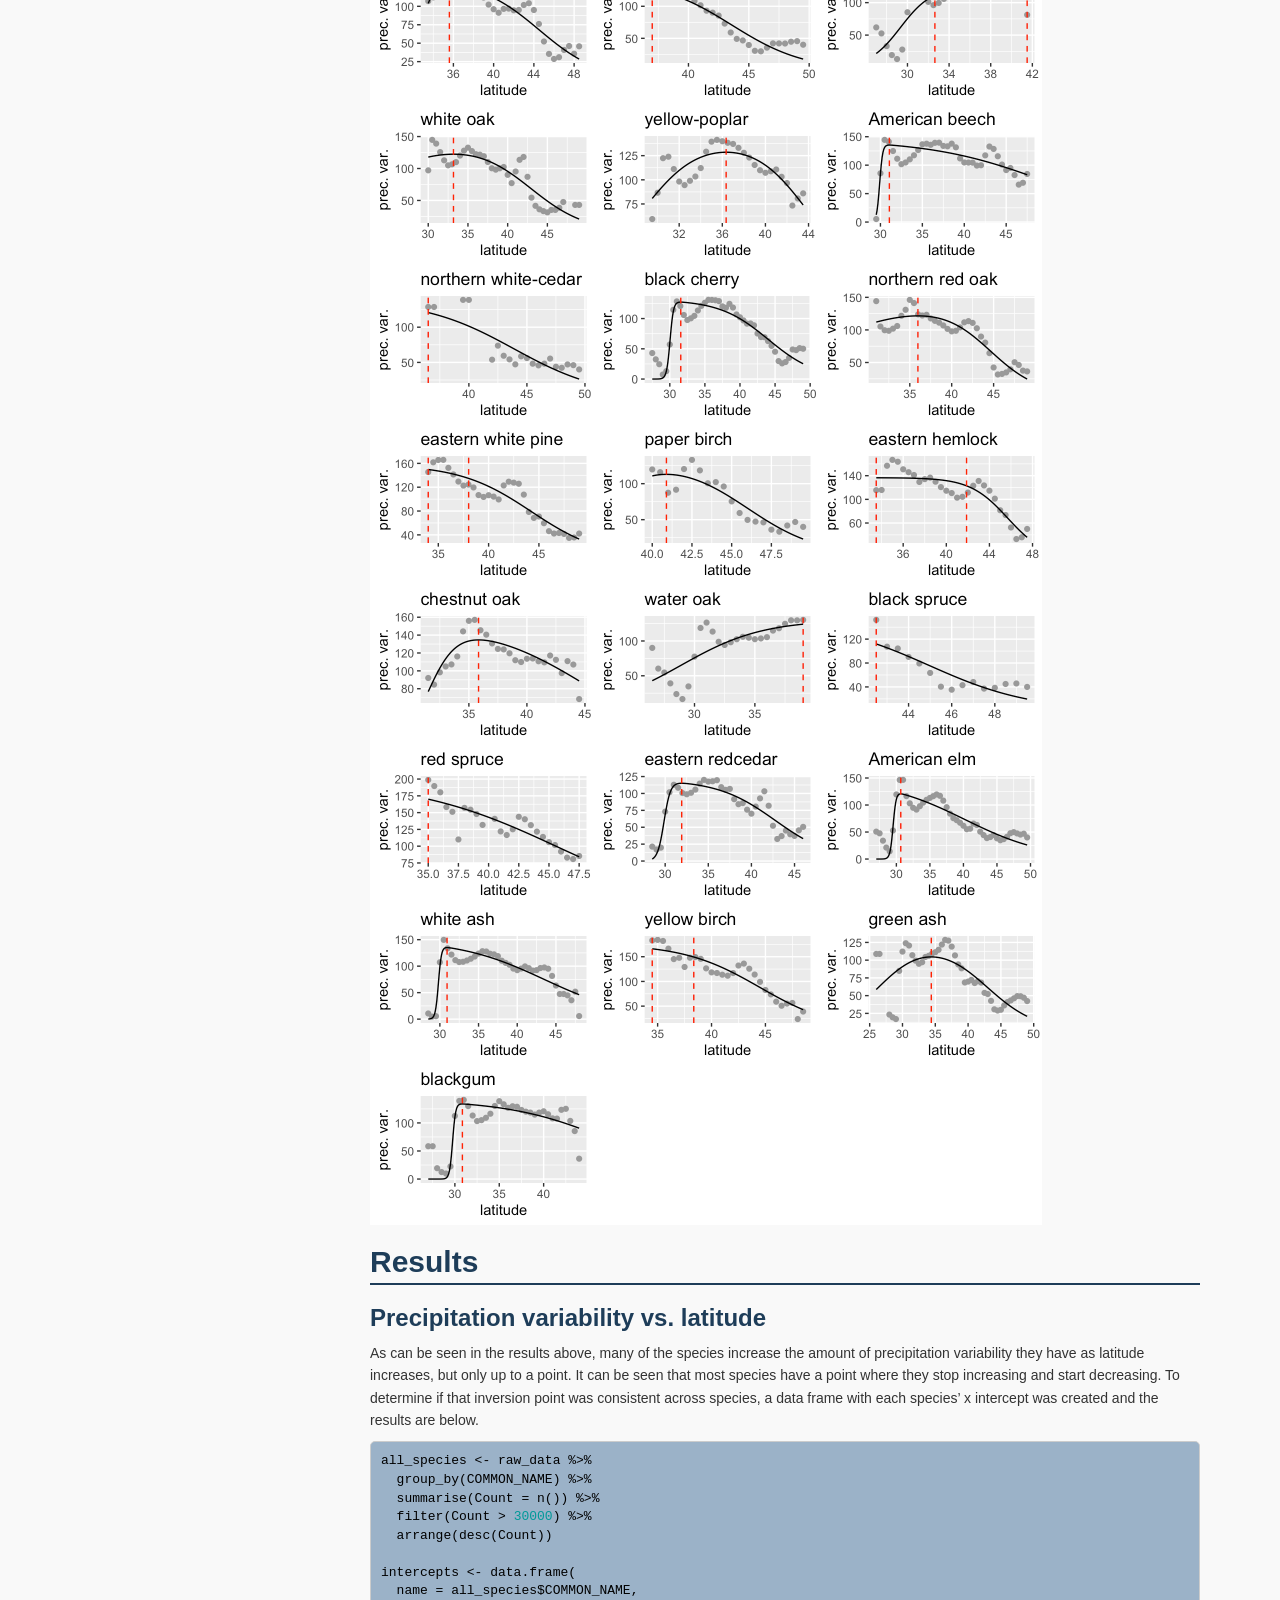
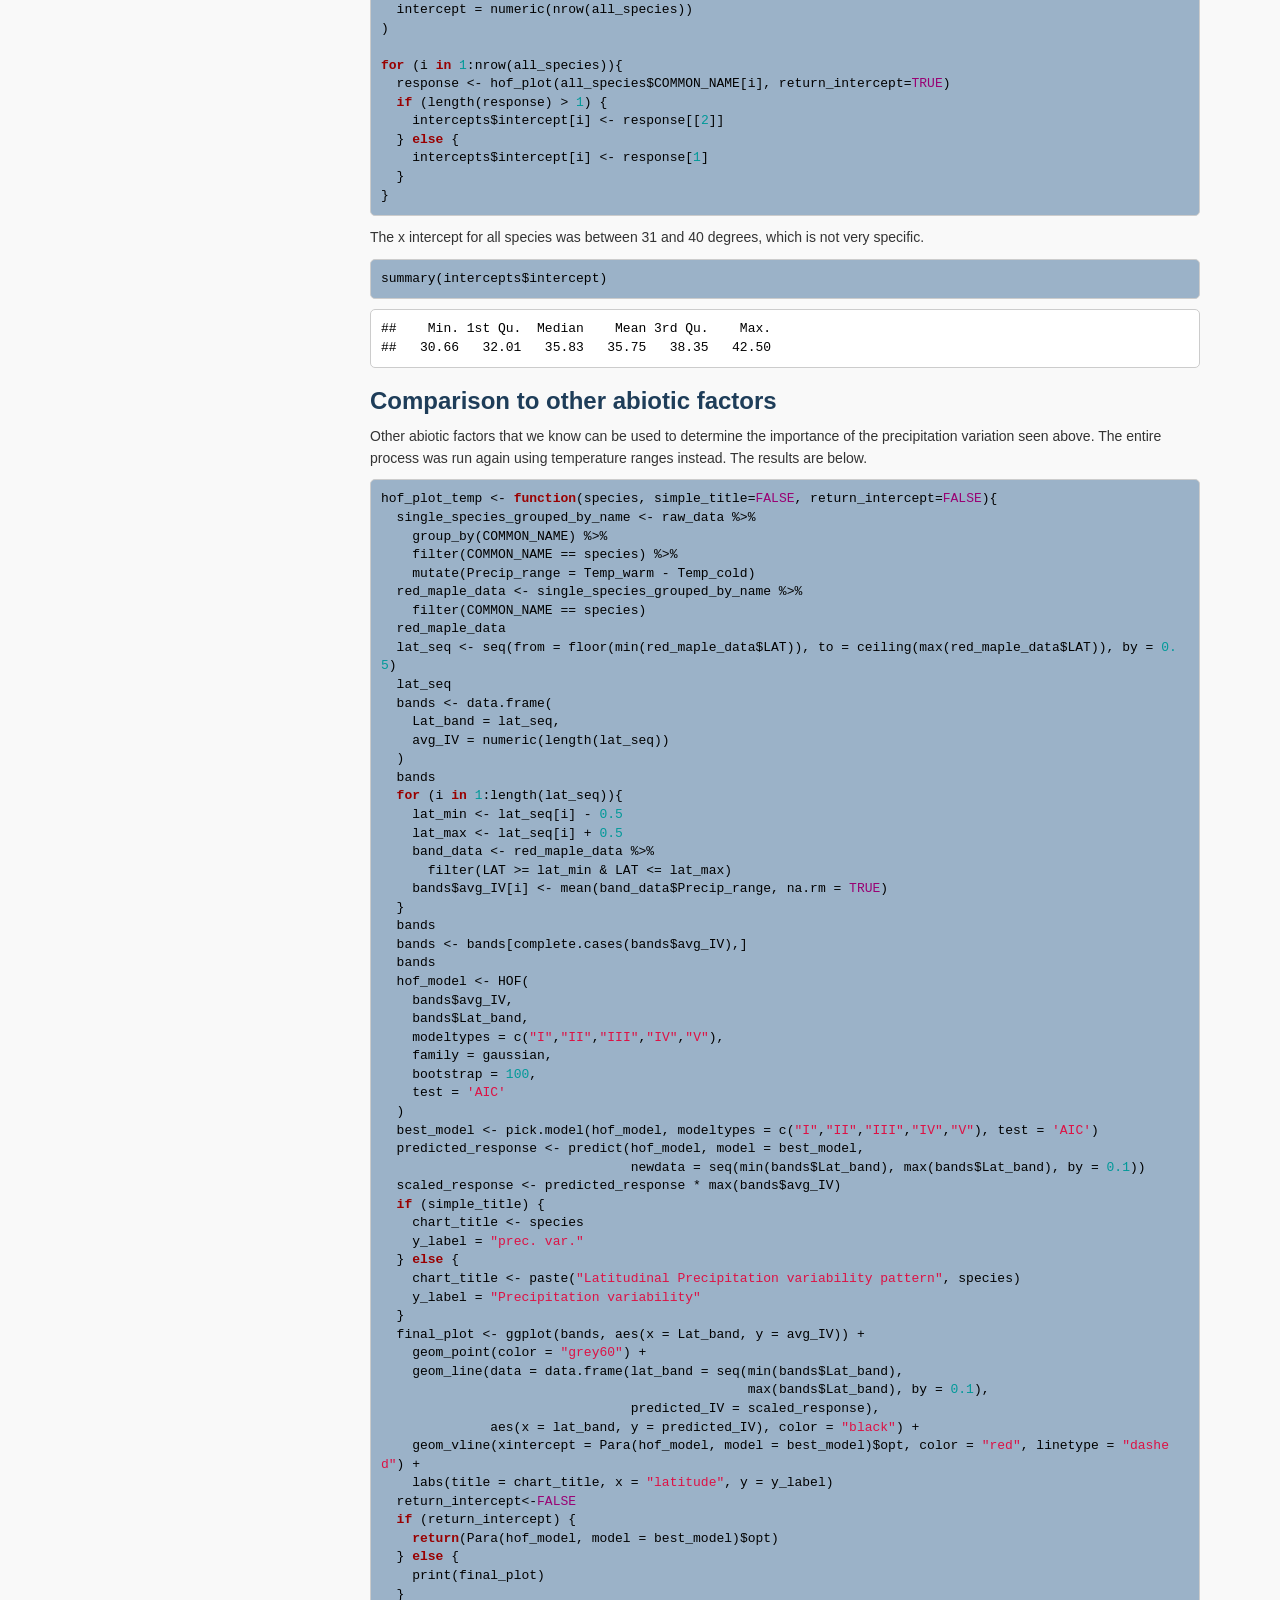
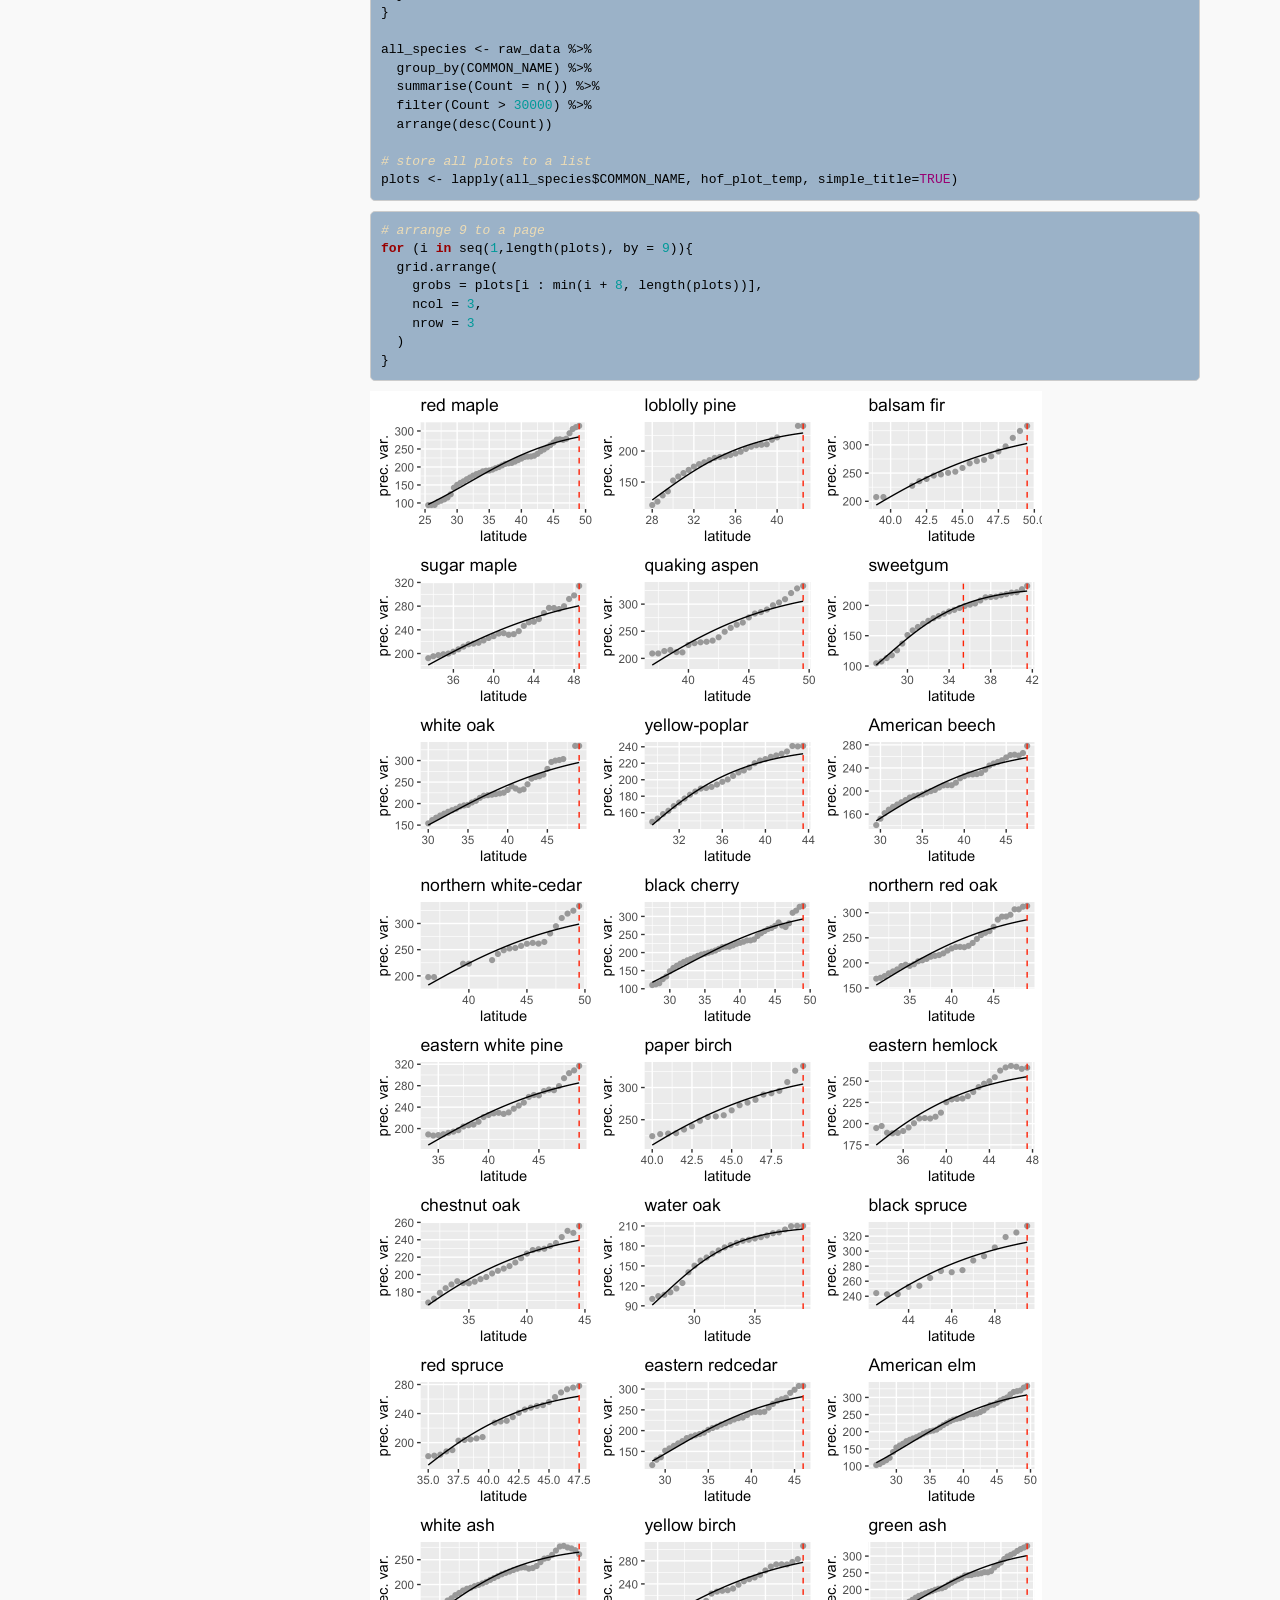
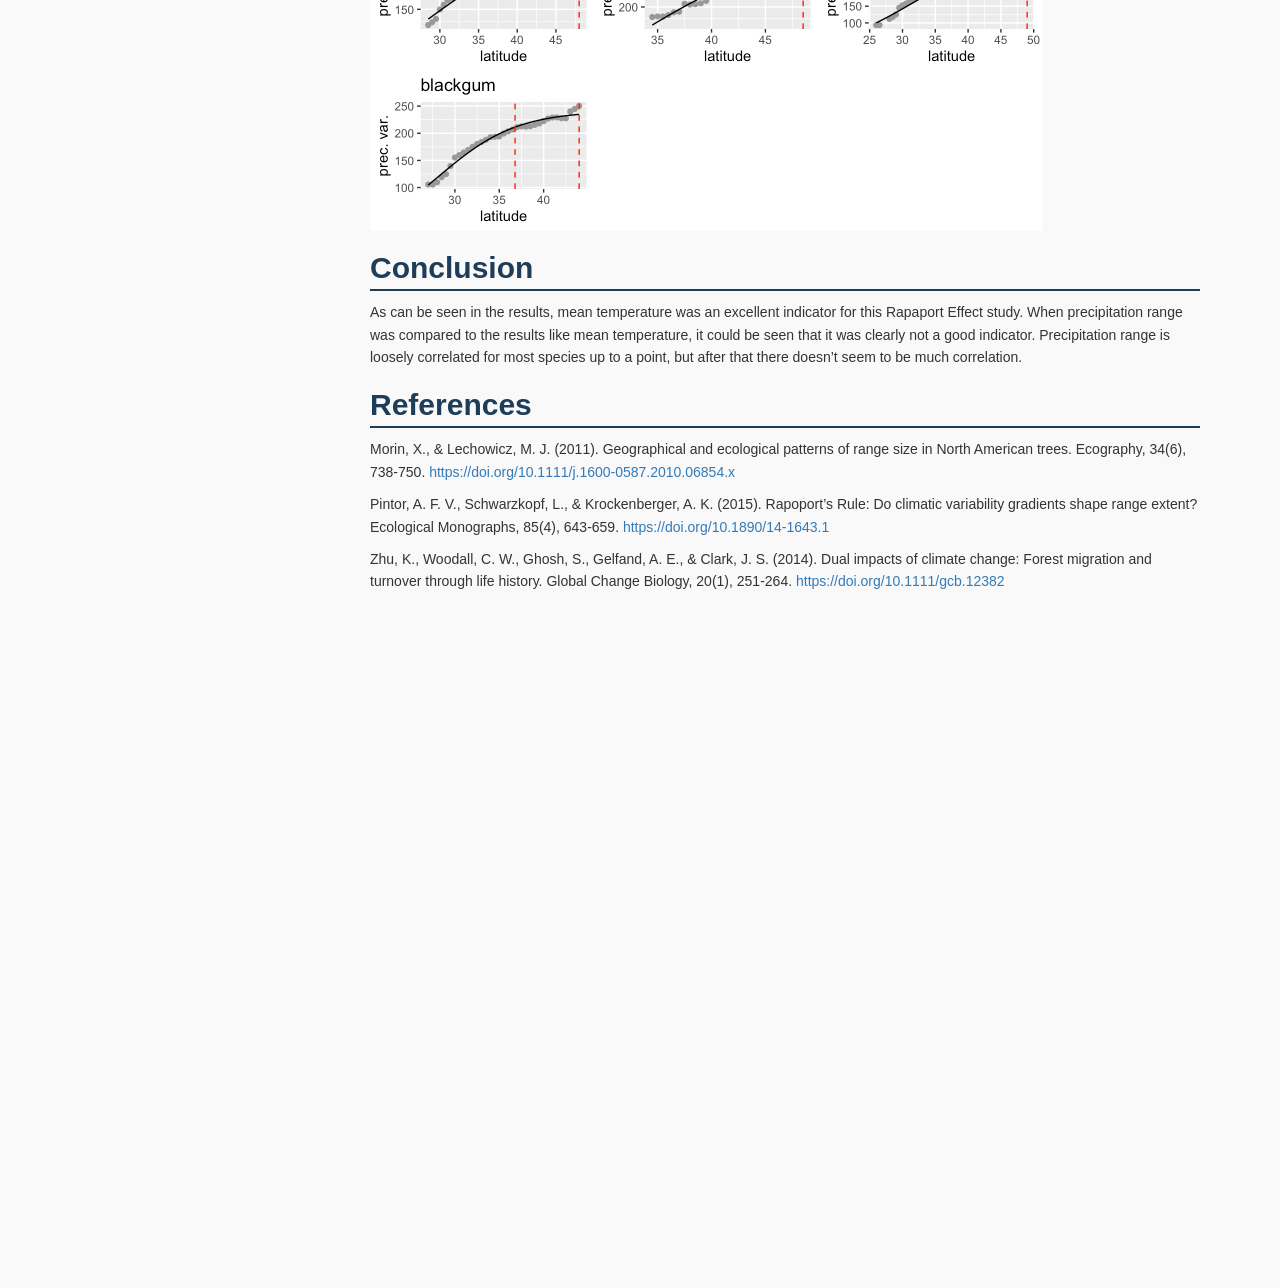
==== commit b7e30b1a: "fix bug where sweetgum graph wasn't showing" ====
--- a/final-project.html
+++ b/final-project.html
@@ -1780,9 +1780,9 @@
   } else {
     print(plot)
   }
-}
-
-hof_plot(&quot;sweetgum&quot;)</code></pre>
+}</code></pre>
+<pre class="r"><code>hof_plot(&quot;sweetgum&quot;)</code></pre>
+<p><img src="[data-uri]" width="672" /></p>
 <p>Now, this process can be run with all species that have more than
 30000 data points in our data.</p>
 <pre class="r"><code># limit to species with above 30000 samples
@@ -1802,7 +1802,7 @@
     nrow = 3
   )
 }</code></pre>
-<p><img src="[data-uri]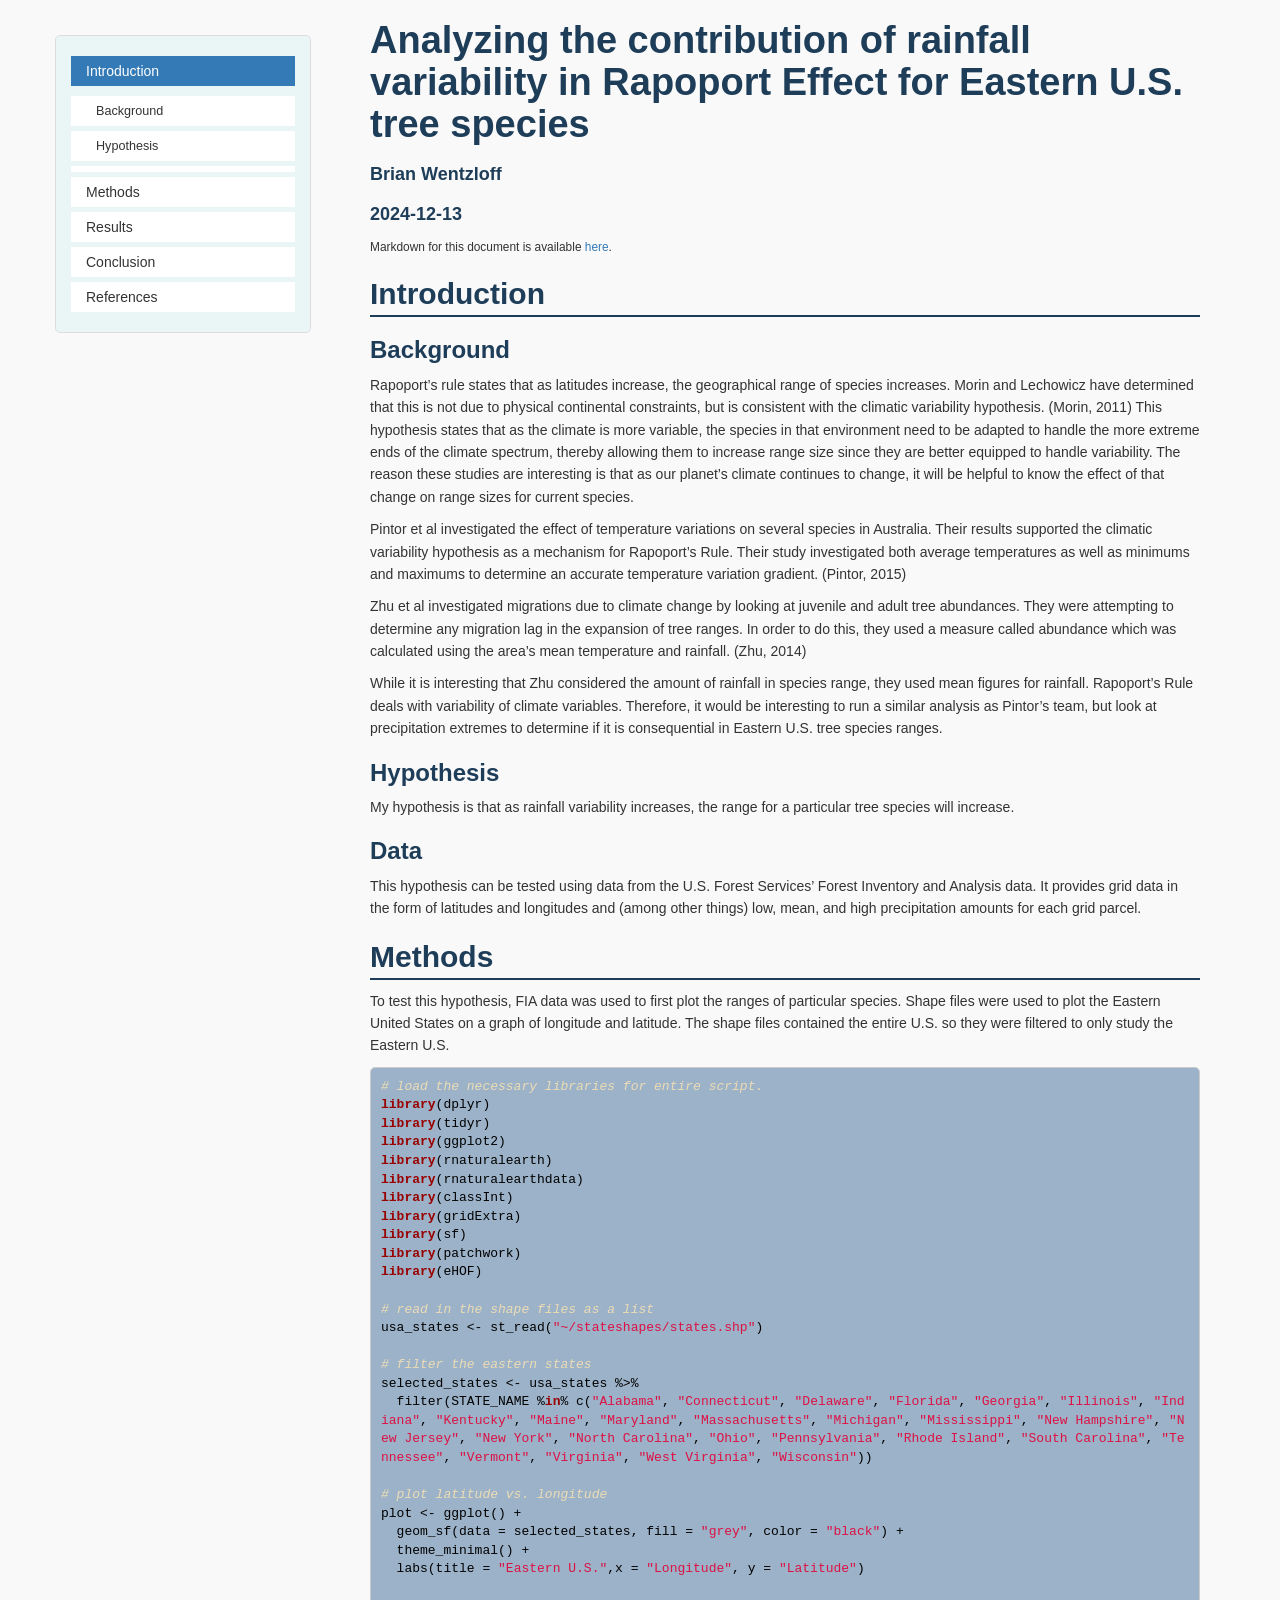
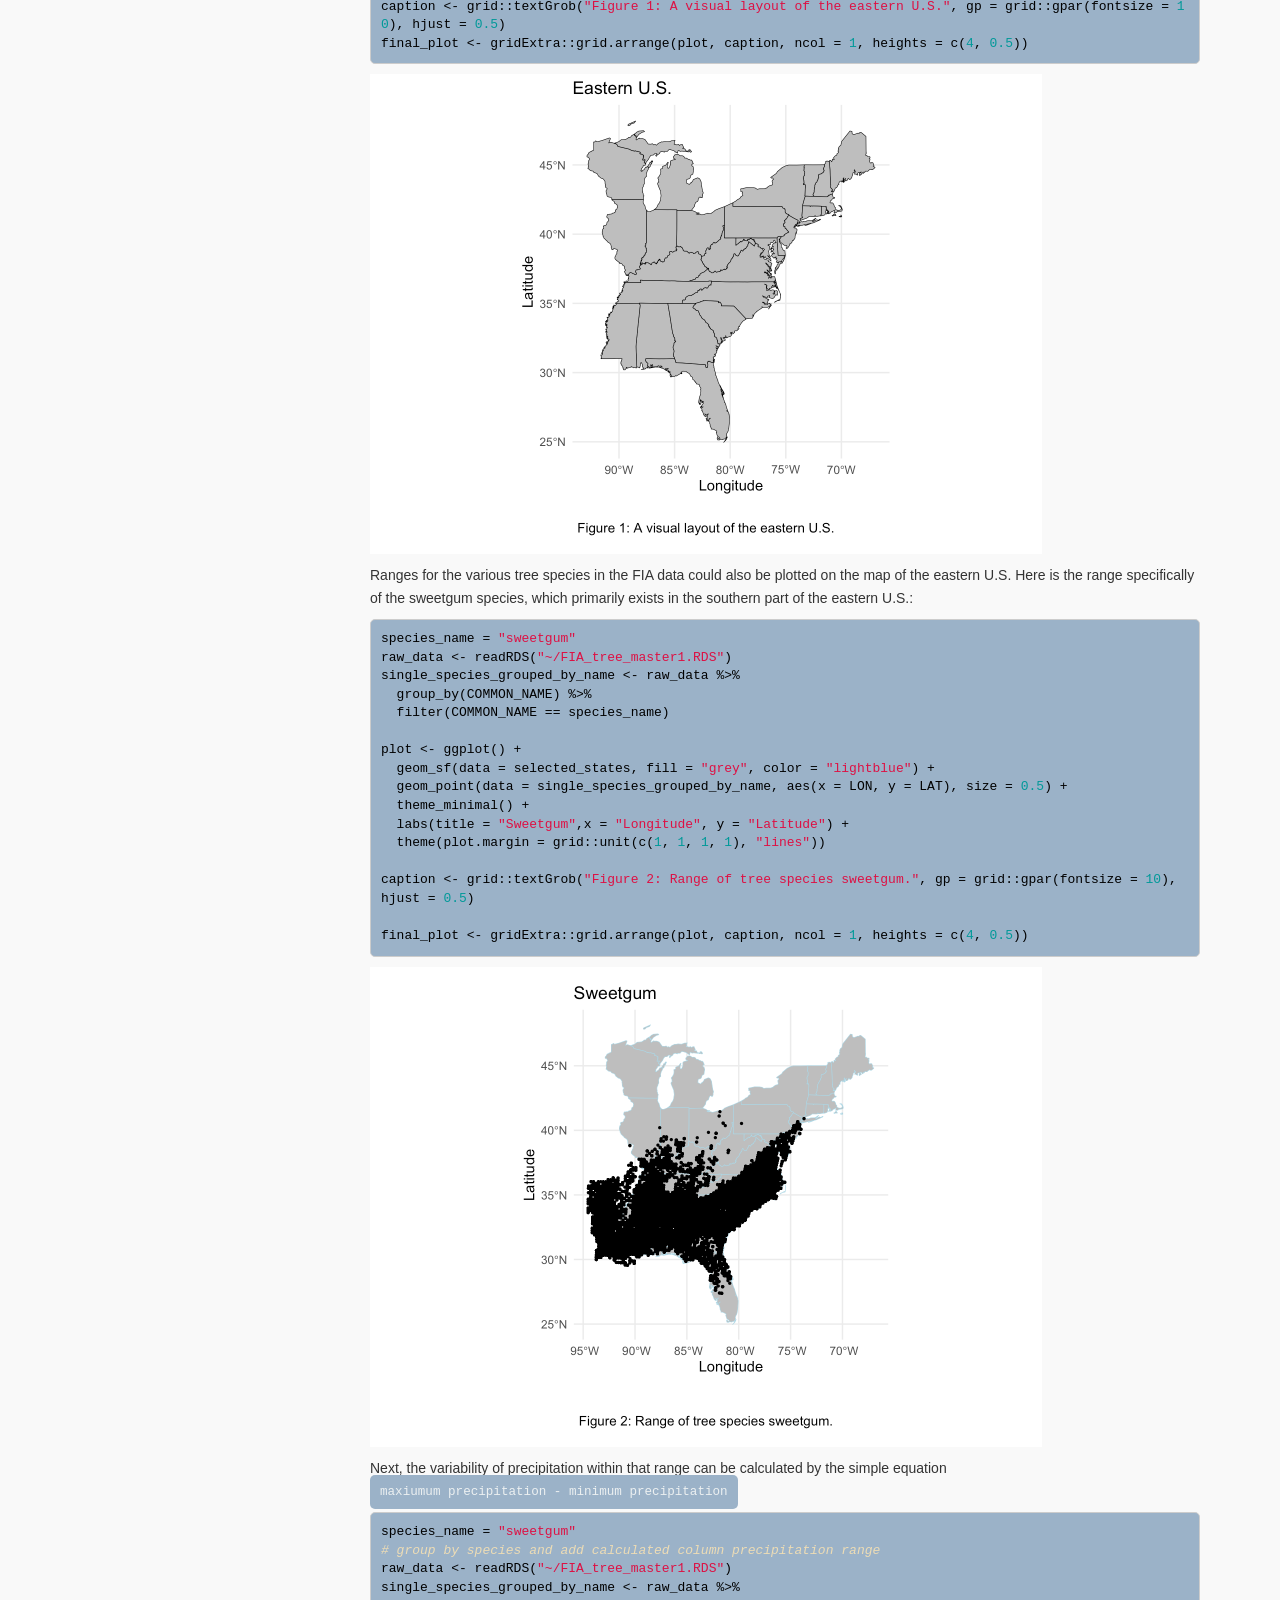
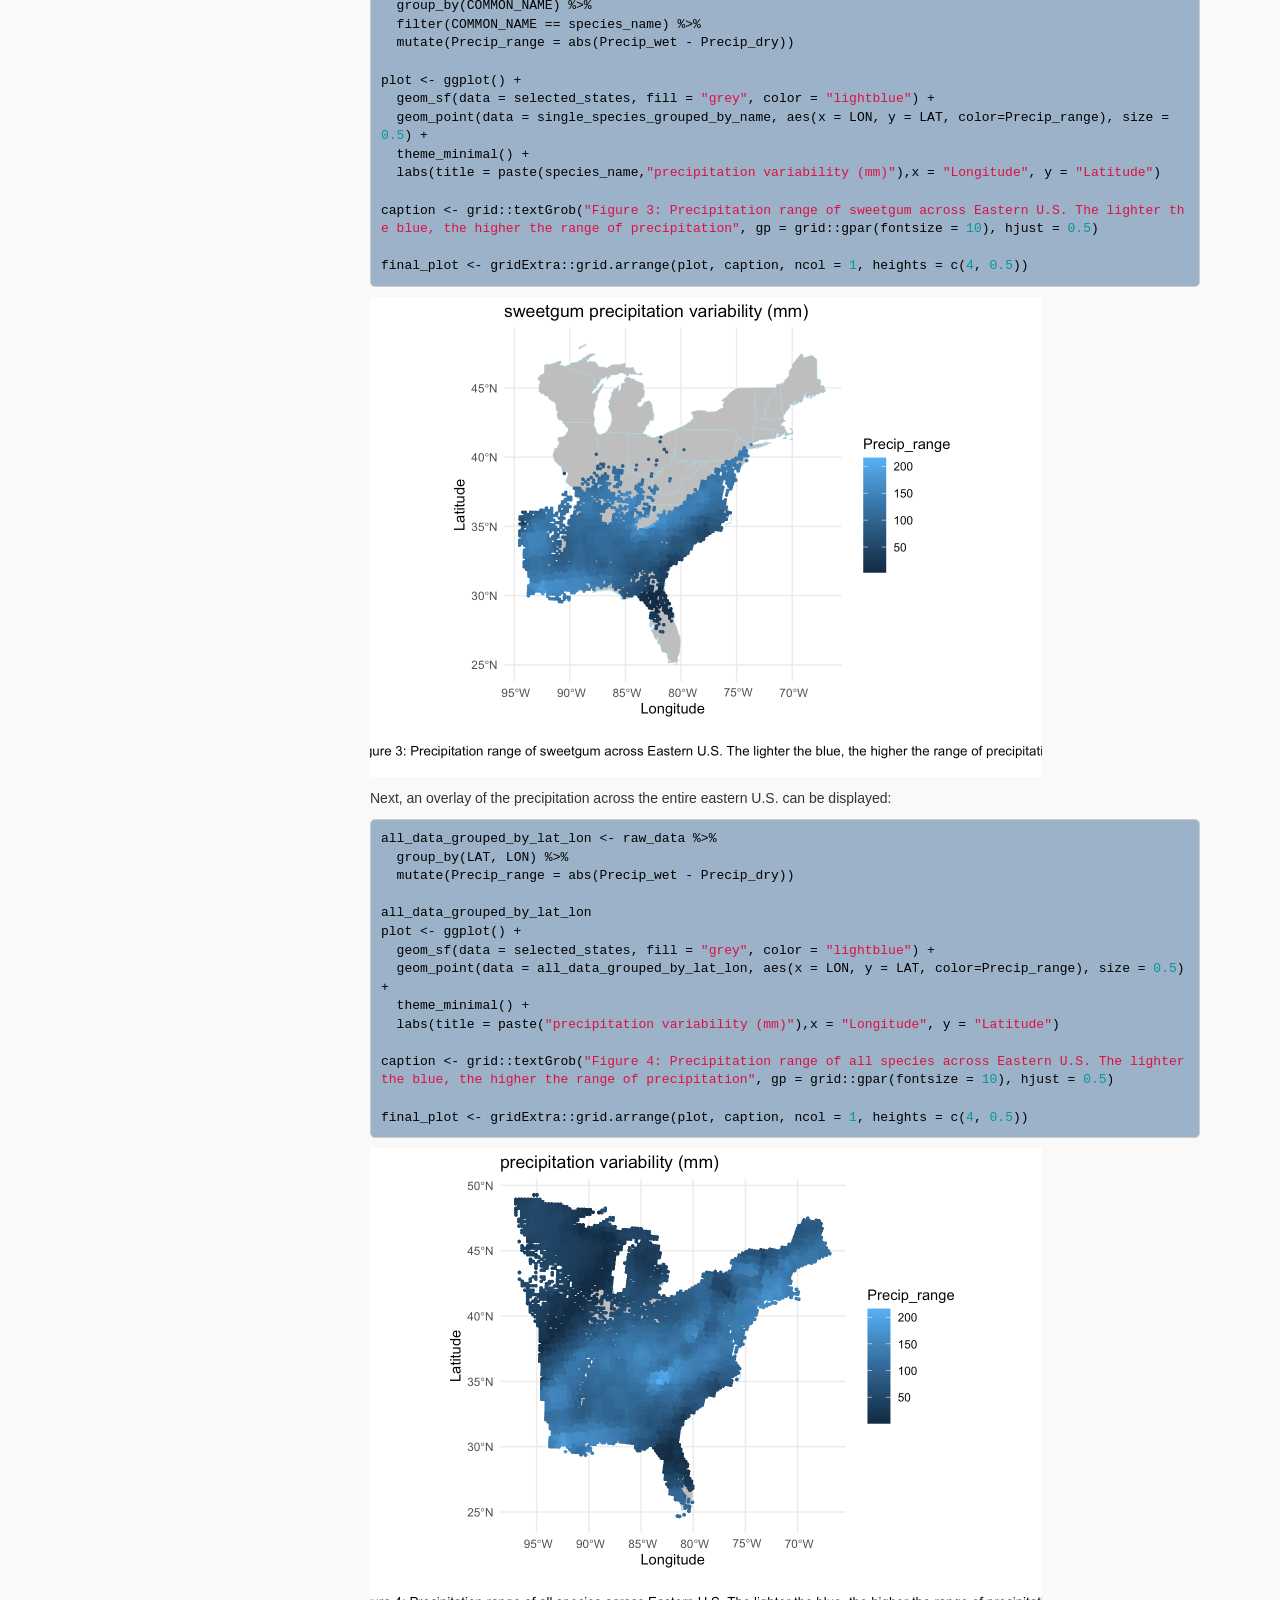
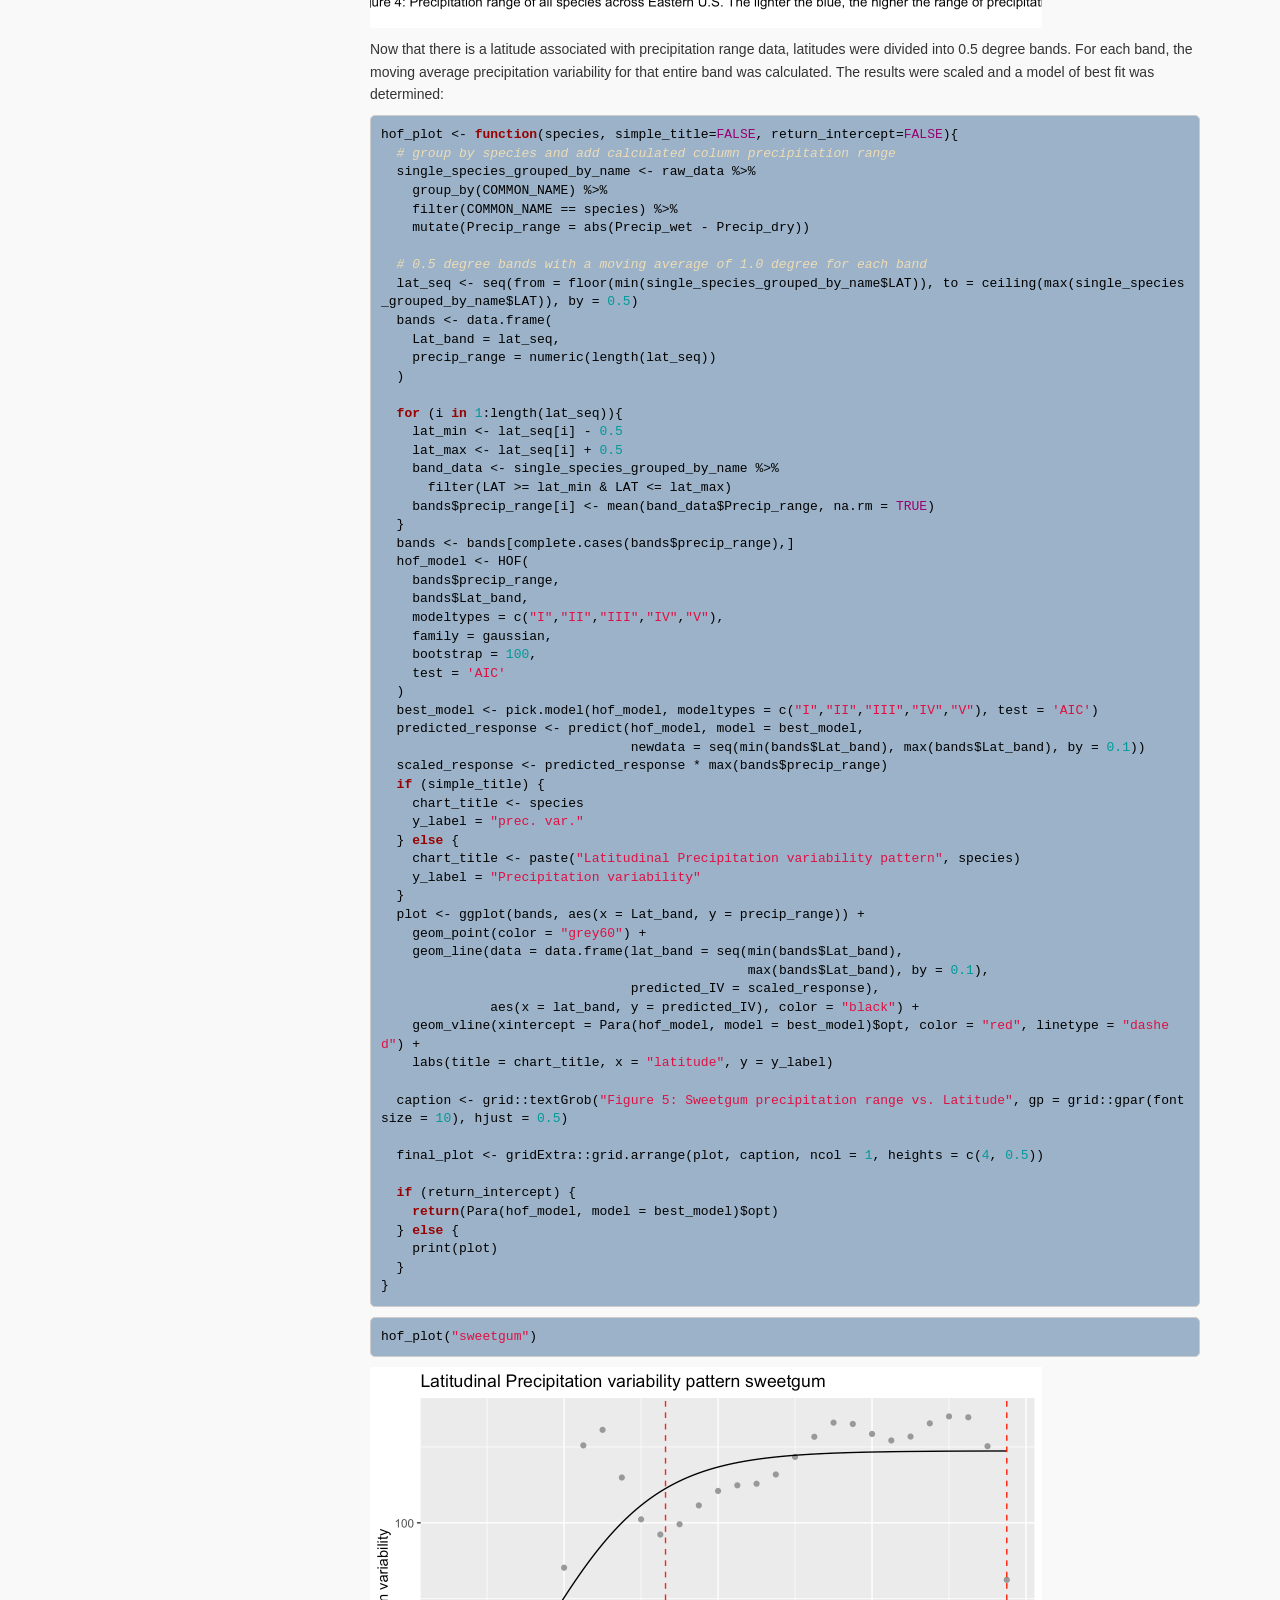
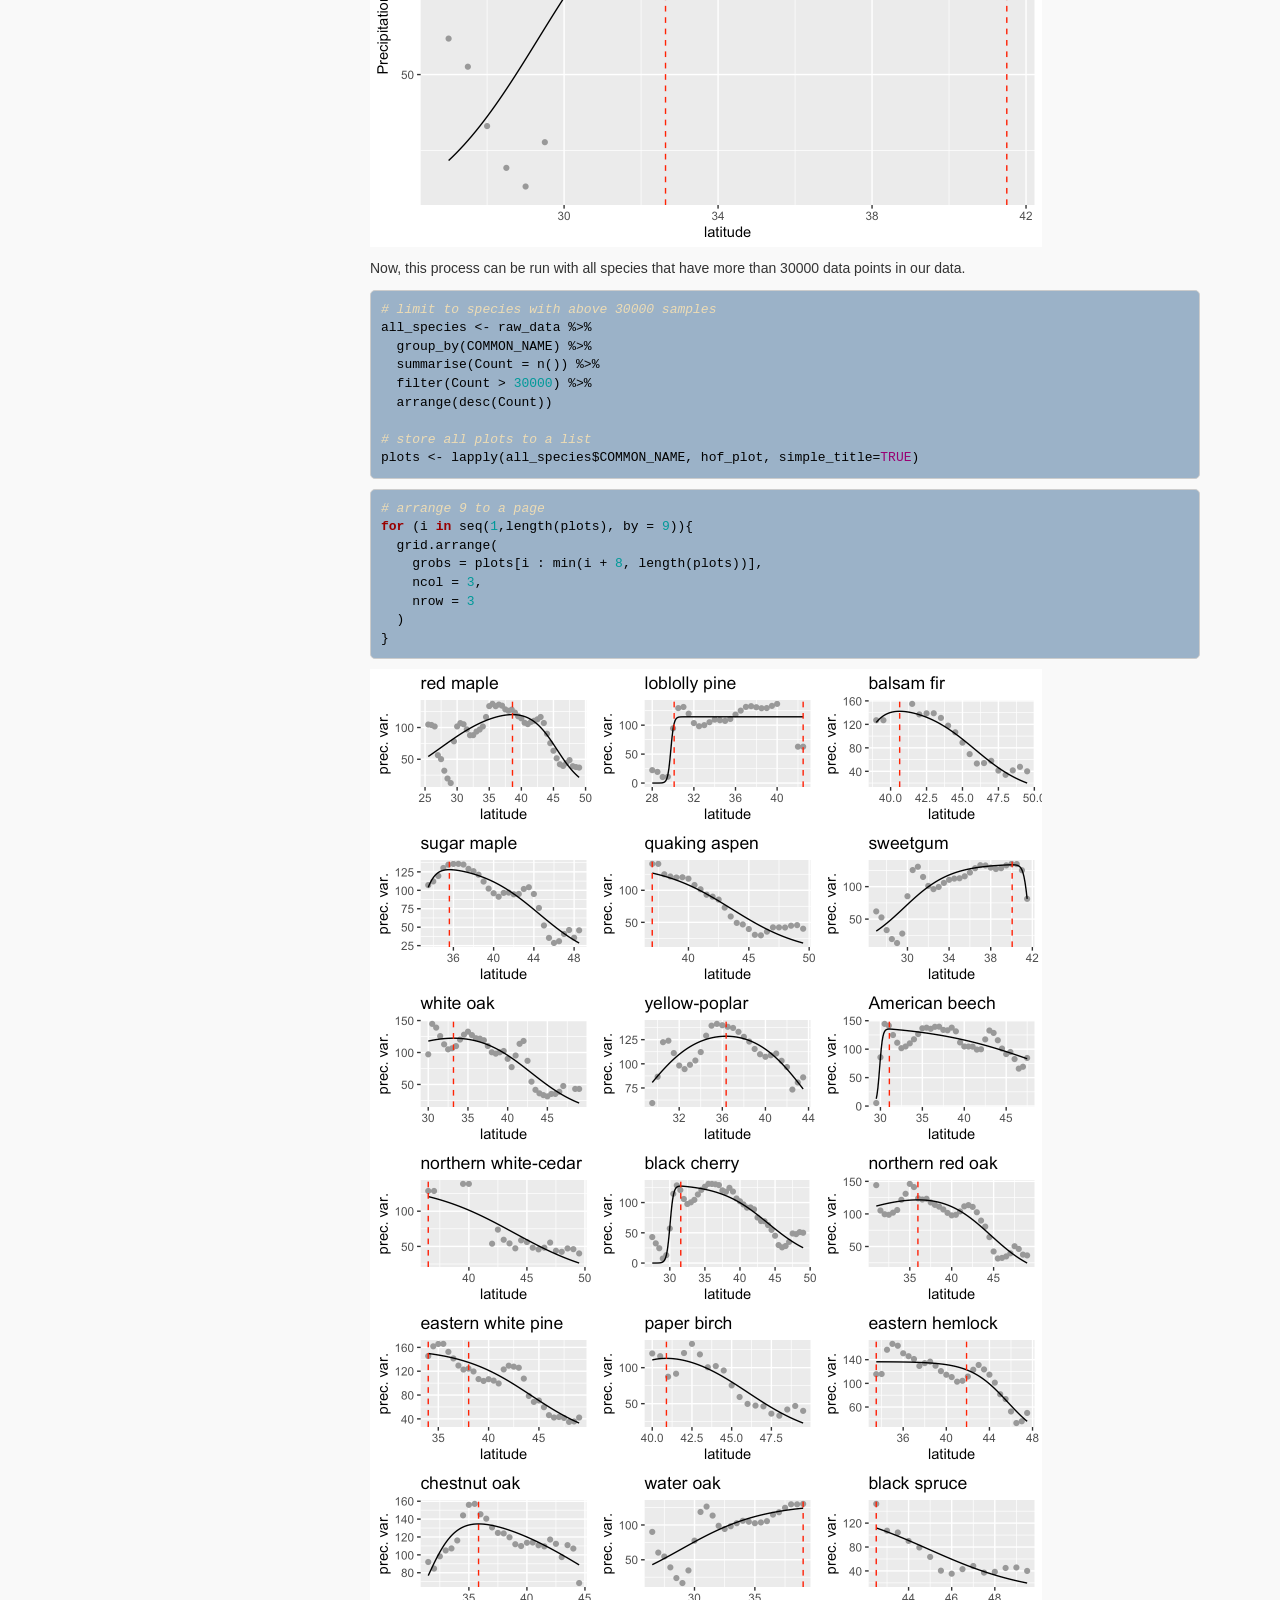
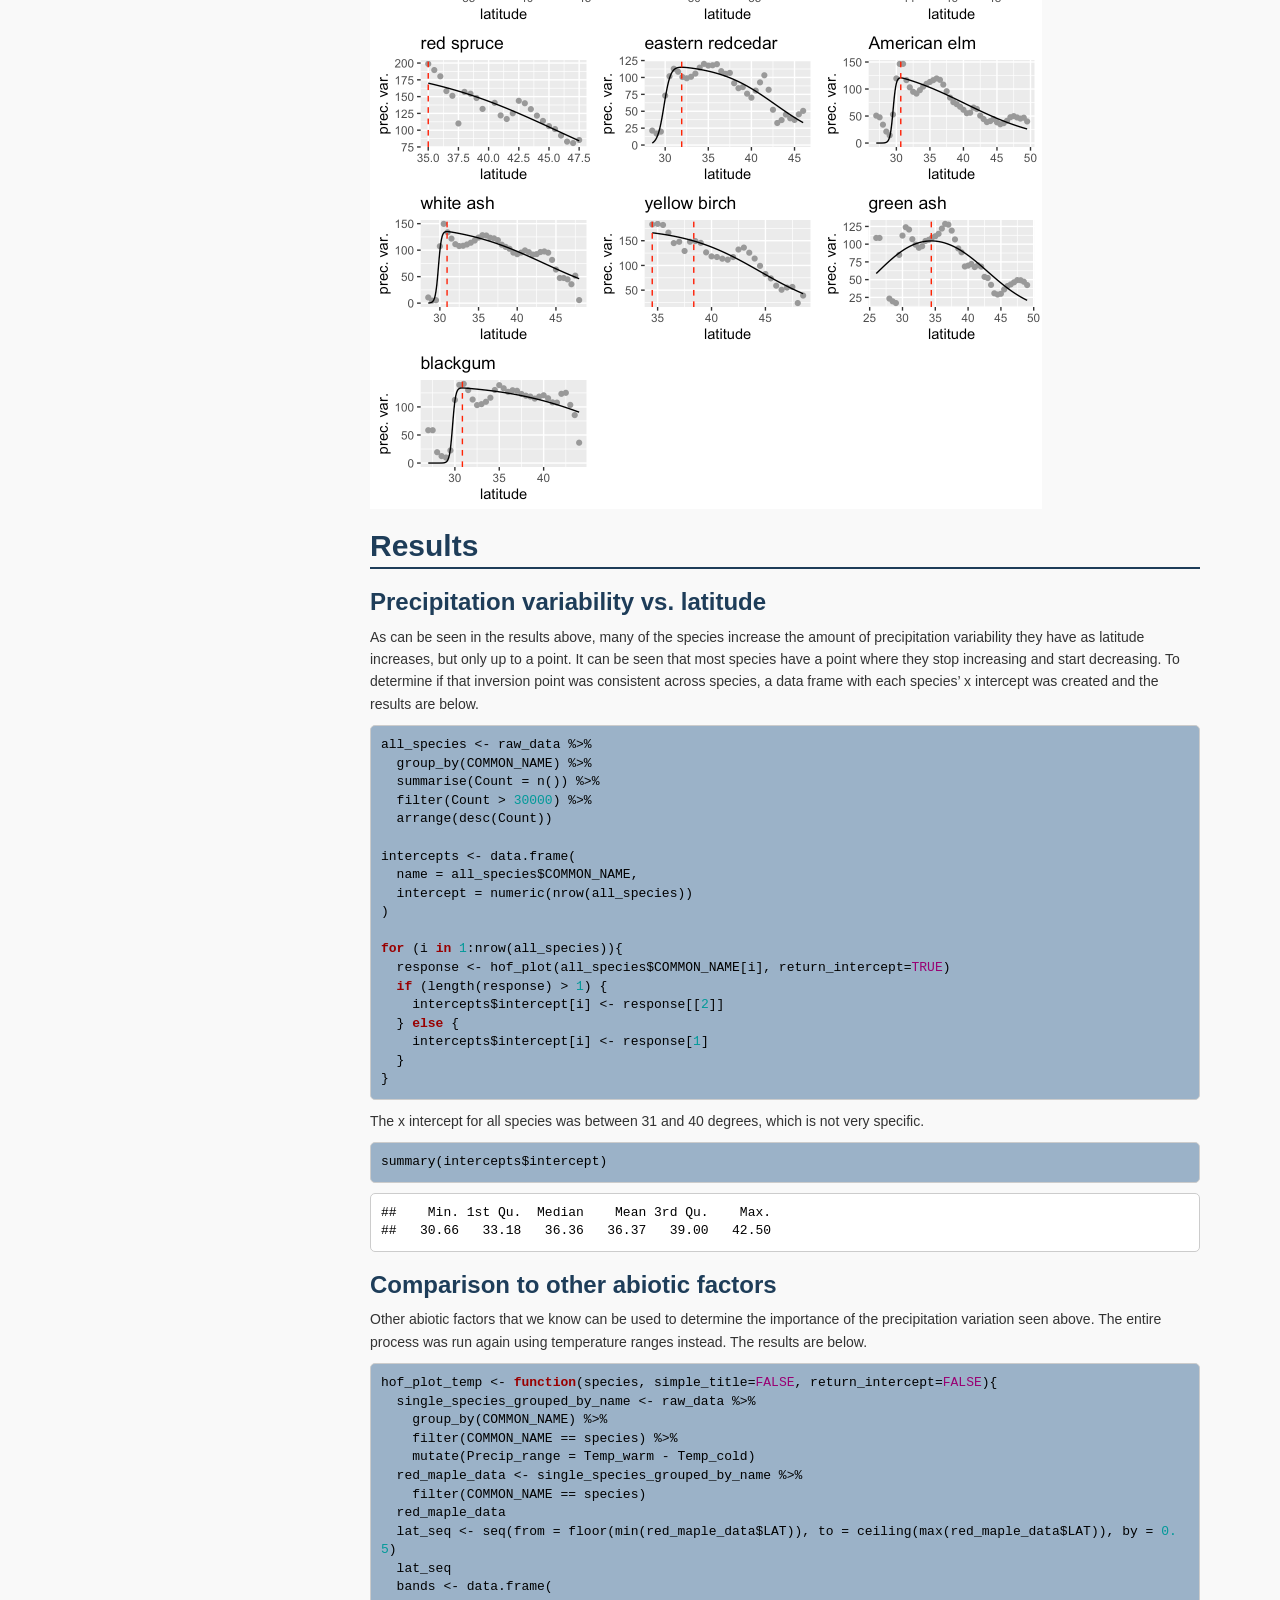
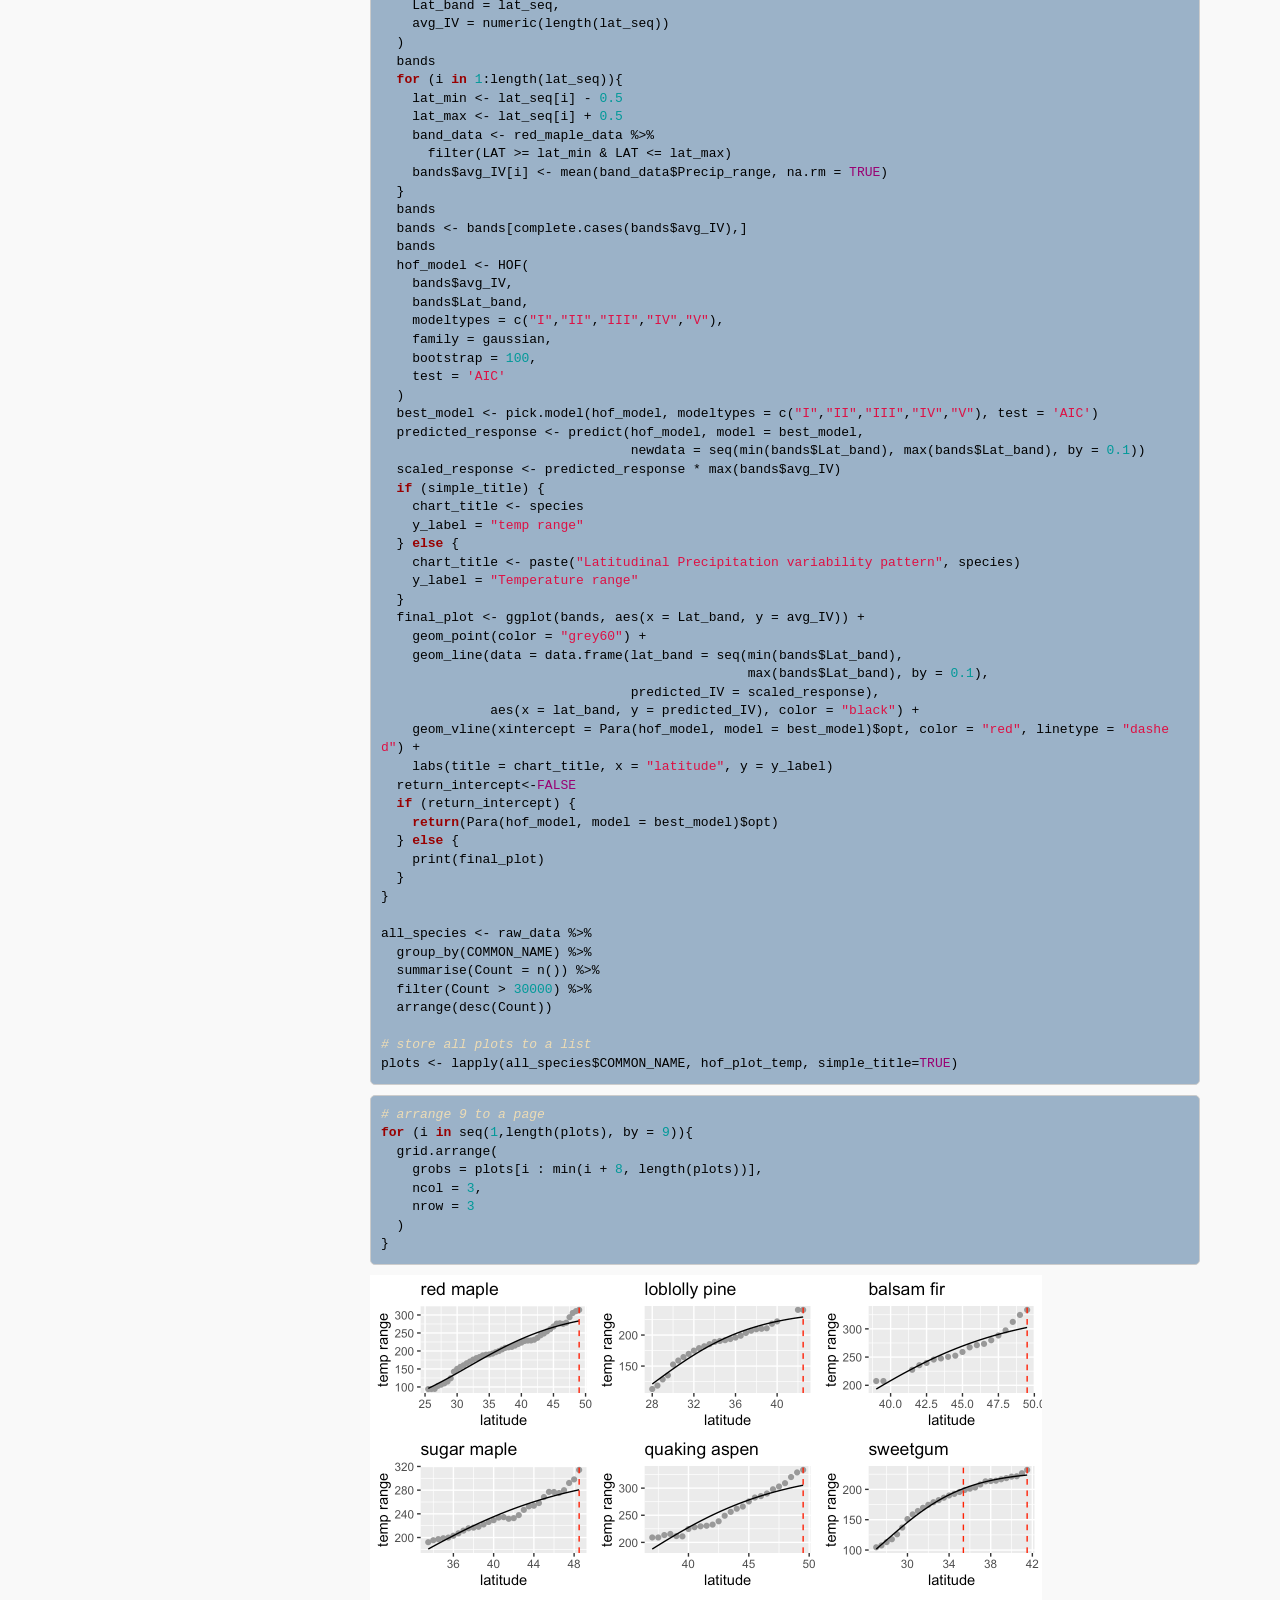
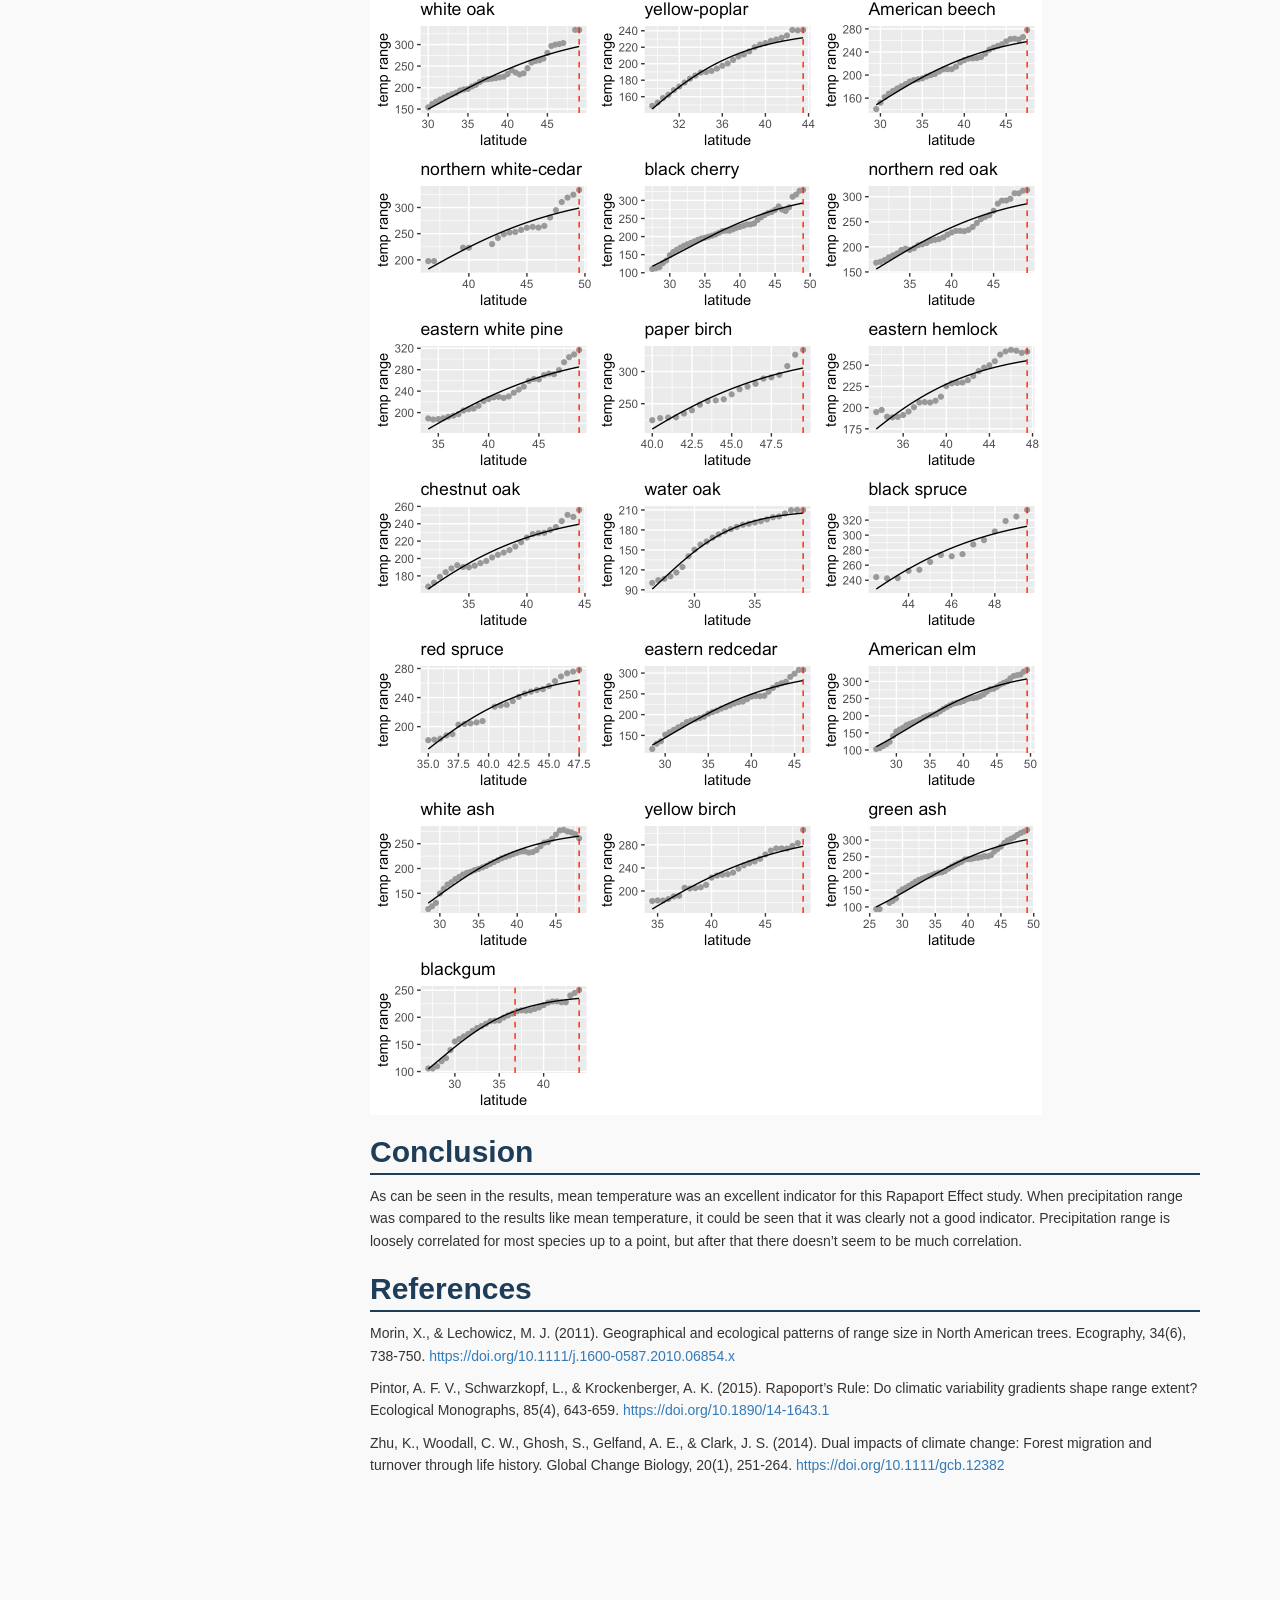
